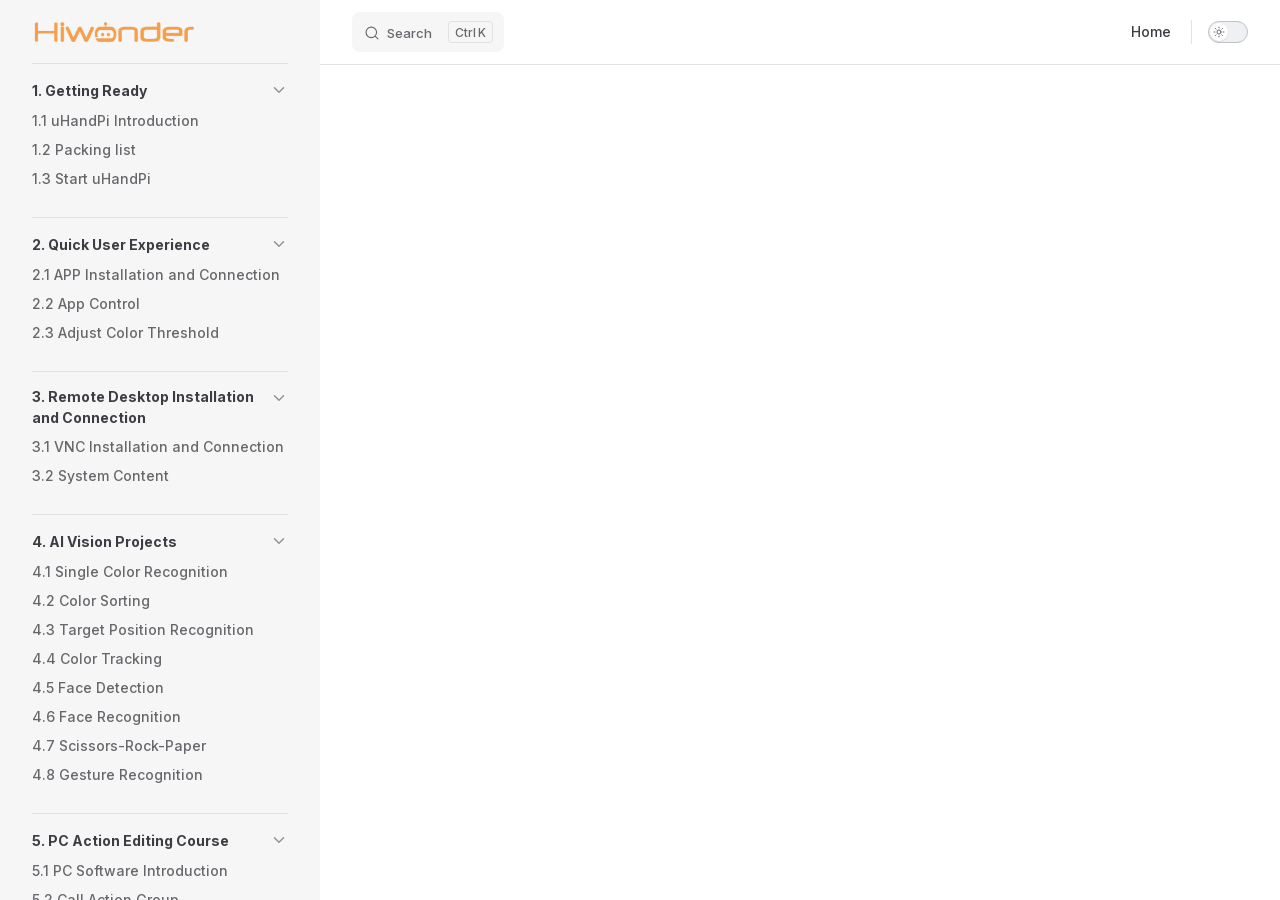
==== projects/uHandPi/en/latest/docs/index.html @ b23ca76e "内容搭建" ====
<!DOCTYPE html>
<html lang="en-US" dir="ltr">
  <head>
    <meta charset="utf-8">
    <meta name="viewport" content="width=device-width,initial-scale=1">
    <title>uHandPi Documentation</title>
    <meta name="description" content="uHandPi robot documentation">
    <meta name="generator" content="VitePress v1.6.4">
    <link rel="preload stylesheet" href="/projects/uHandPi/en/latest/assets/style.Xoawbzvs.css" as="style">
    <link rel="preload stylesheet" href="/projects/uHandPi/en/latest/vp-icons.css" as="style">
    
    <script type="module" src="/projects/uHandPi/en/latest/assets/app.Bf3KY8Q0.js"></script>
    <link rel="preload" href="/projects/uHandPi/en/latest/assets/inter-roman-latin.Di8DUHzh.woff2" as="font" type="font/woff2" crossorigin="">
    <link rel="modulepreload" href="/projects/uHandPi/en/latest/assets/chunks/theme.DNv9xz9M.js">
    <link rel="modulepreload" href="/projects/uHandPi/en/latest/assets/chunks/framework.Dpoi9ndL.js">
    <link rel="modulepreload" href="/projects/uHandPi/en/latest/assets/docs_index.md.CXLC1ih4.lean.js">
    <link rel="icon" href="/projects/uHandPi/en/latest/favicon.ico">
    <script id="check-dark-mode">(()=>{const e=localStorage.getItem("vitepress-theme-appearance")||"auto",a=window.matchMedia("(prefers-color-scheme: dark)").matches;(!e||e==="auto"?a:e==="dark")&&document.documentElement.classList.add("dark")})();</script>
    <script id="check-mac-os">document.documentElement.classList.toggle("mac",/Mac|iPhone|iPod|iPad/i.test(navigator.platform));</script>
  </head>
  <body>
    <div id="app"><!--[--><div class="Layout" data-v-5d98c3a5><!--[--><!--]--><!--[--><span tabindex="-1" data-v-0b0ada53></span><a href="#VPContent" class="VPSkipLink visually-hidden" data-v-0b0ada53>Skip to content</a><!--]--><!----><header class="VPNav" data-v-5d98c3a5 data-v-ae24b3ad><div class="VPNavBar" data-v-ae24b3ad data-v-6aa21345><div class="wrapper" data-v-6aa21345><div class="container" data-v-6aa21345><div class="title" data-v-6aa21345><div class="VPNavBarTitle has-sidebar" data-v-6aa21345 data-v-1168a8e4><a class="title" href="/projects/uHandPi/en/latest/" data-v-1168a8e4><!--[--><!--]--><!--[--><img class="VPImage logo" src="/projects/uHandPi/en/latest/e-logo.png" alt data-v-8426fc1a><!--]--><!----><!--[--><!--]--></a></div></div><div class="content" data-v-6aa21345><div class="content-body" data-v-6aa21345><!--[--><!--]--><div class="VPNavBarSearch search" data-v-6aa21345><!--[--><!----><div id="local-search"><button type="button" class="DocSearch DocSearch-Button" aria-label="Search"><span class="DocSearch-Button-Container"><span class="vp-icon DocSearch-Search-Icon"></span><span class="DocSearch-Button-Placeholder">Search</span></span><span class="DocSearch-Button-Keys"><kbd class="DocSearch-Button-Key"></kbd><kbd class="DocSearch-Button-Key">K</kbd></span></button></div><!--]--></div><nav aria-labelledby="main-nav-aria-label" class="VPNavBarMenu menu" data-v-6aa21345 data-v-dc692963><span id="main-nav-aria-label" class="visually-hidden" data-v-dc692963> Main Navigation </span><!--[--><!--[--><a class="VPLink link vp-external-link-icon VPNavBarMenuLink" href="https://www.hiwonder.net/" target="_self" rel="noreferrer" tabindex="0" data-v-dc692963 data-v-e56f3d57><!--[--><span data-v-e56f3d57>Home</span><!--]--></a><!--]--><!--]--></nav><!----><div class="VPNavBarAppearance appearance" data-v-6aa21345 data-v-6c893767><button class="VPSwitch VPSwitchAppearance" type="button" role="switch" title aria-checked="false" data-v-6c893767 data-v-5337faa4 data-v-1d5665e3><span class="check" data-v-1d5665e3><span class="icon" data-v-1d5665e3><!--[--><span class="vpi-sun sun" data-v-5337faa4></span><span class="vpi-moon moon" data-v-5337faa4></span><!--]--></span></span></button></div><!----><div class="VPFlyout VPNavBarExtra extra" data-v-6aa21345 data-v-bb2aa2f0 data-v-cf11d7a2><button type="button" class="button" aria-haspopup="true" aria-expanded="false" aria-label="extra navigation" data-v-cf11d7a2><span class="vpi-more-horizontal icon" data-v-cf11d7a2></span></button><div class="menu" data-v-cf11d7a2><div class="VPMenu" data-v-cf11d7a2 data-v-b98bc113><!----><!--[--><!--[--><!----><div class="group" data-v-bb2aa2f0><div class="item appearance" data-v-bb2aa2f0><p class="label" data-v-bb2aa2f0>Appearance</p><div class="appearance-action" data-v-bb2aa2f0><button class="VPSwitch VPSwitchAppearance" type="button" role="switch" title aria-checked="false" data-v-bb2aa2f0 data-v-5337faa4 data-v-1d5665e3><span class="check" data-v-1d5665e3><span class="icon" data-v-1d5665e3><!--[--><span class="vpi-sun sun" data-v-5337faa4></span><span class="vpi-moon moon" data-v-5337faa4></span><!--]--></span></span></button></div></div></div><!----><!--]--><!--]--></div></div></div><!--[--><!--]--><button type="button" class="VPNavBarHamburger hamburger" aria-label="mobile navigation" aria-expanded="false" aria-controls="VPNavScreen" data-v-6aa21345 data-v-e5dd9c1c><span class="container" data-v-e5dd9c1c><span class="top" data-v-e5dd9c1c></span><span class="middle" data-v-e5dd9c1c></span><span class="bottom" data-v-e5dd9c1c></span></span></button></div></div></div></div><div class="divider" data-v-6aa21345><div class="divider-line" data-v-6aa21345></div></div></div><!----></header><div class="VPLocalNav has-sidebar empty" data-v-5d98c3a5 data-v-a6f0e41e><div class="container" data-v-a6f0e41e><button class="menu" aria-expanded="false" aria-controls="VPSidebarNav" data-v-a6f0e41e><span class="vpi-align-left menu-icon" data-v-a6f0e41e></span><span class="menu-text" data-v-a6f0e41e>Menu</span></button><div class="VPLocalNavOutlineDropdown" style="--vp-vh:0px;" data-v-a6f0e41e data-v-8a42e2b4><button data-v-8a42e2b4>Return to top</button><!----></div></div></div><aside class="VPSidebar" data-v-5d98c3a5 data-v-319d5ca6><div class="curtain" data-v-319d5ca6></div><nav class="nav" id="VPSidebarNav" aria-labelledby="sidebar-aria-label" tabindex="-1" data-v-319d5ca6><span class="visually-hidden" id="sidebar-aria-label" data-v-319d5ca6> Sidebar Navigation </span><!--[--><!--]--><!--[--><div class="no-transition group" data-v-c40bc020><section class="VPSidebarItem level-0 collapsible is-link" data-v-c40bc020 data-v-b3fd67f8><div class="item" tabindex="0" data-v-b3fd67f8><div class="indicator" data-v-b3fd67f8></div><a class="VPLink link link" href="/projects/uHandPi/en/latest/docs/1.getting_ready.html" data-v-b3fd67f8><!--[--><h2 class="text" data-v-b3fd67f8>1. Getting Ready</h2><!--]--></a><div class="caret" role="button" aria-label="toggle section" tabindex="0" data-v-b3fd67f8><span class="vpi-chevron-right caret-icon" data-v-b3fd67f8></span></div></div><div class="items" data-v-b3fd67f8><!--[--><div class="VPSidebarItem level-1 is-link" data-v-b3fd67f8 data-v-b3fd67f8><div class="item" data-v-b3fd67f8><div class="indicator" data-v-b3fd67f8></div><a class="VPLink link link" href="/projects/uHandPi/en/latest/docs/1.getting_ready.html#_1-1-uhandpi-introduction" data-v-b3fd67f8><!--[--><p class="text" data-v-b3fd67f8>1.1 uHandPi Introduction</p><!--]--></a><!----></div><!----></div><div class="VPSidebarItem level-1 is-link" data-v-b3fd67f8 data-v-b3fd67f8><div class="item" data-v-b3fd67f8><div class="indicator" data-v-b3fd67f8></div><a class="VPLink link link" href="/projects/uHandPi/en/latest/docs/1.getting_ready.html#_1-2-packing-list" data-v-b3fd67f8><!--[--><p class="text" data-v-b3fd67f8>1.2 Packing list</p><!--]--></a><!----></div><!----></div><div class="VPSidebarItem level-1 is-link" data-v-b3fd67f8 data-v-b3fd67f8><div class="item" data-v-b3fd67f8><div class="indicator" data-v-b3fd67f8></div><a class="VPLink link link" href="/projects/uHandPi/en/latest/docs/1.getting_ready.html#_1-3-start-uhandpi" data-v-b3fd67f8><!--[--><p class="text" data-v-b3fd67f8>1.3 Start uHandPi</p><!--]--></a><!----></div><!----></div><!--]--></div></section></div><div class="no-transition group" data-v-c40bc020><section class="VPSidebarItem level-0 collapsible is-link" data-v-c40bc020 data-v-b3fd67f8><div class="item" tabindex="0" data-v-b3fd67f8><div class="indicator" data-v-b3fd67f8></div><a class="VPLink link link" href="/projects/uHandPi/en/latest/docs/2.quick_user_experience.html" data-v-b3fd67f8><!--[--><h2 class="text" data-v-b3fd67f8>2. Quick User Experience</h2><!--]--></a><div class="caret" role="button" aria-label="toggle section" tabindex="0" data-v-b3fd67f8><span class="vpi-chevron-right caret-icon" data-v-b3fd67f8></span></div></div><div class="items" data-v-b3fd67f8><!--[--><div class="VPSidebarItem level-1 is-link" data-v-b3fd67f8 data-v-b3fd67f8><div class="item" data-v-b3fd67f8><div class="indicator" data-v-b3fd67f8></div><a class="VPLink link link" href="/projects/uHandPi/en/latest/docs/2.quick_user_experience.html#_2-1-app-installation-and-connection" data-v-b3fd67f8><!--[--><p class="text" data-v-b3fd67f8>2.1 APP Installation and Connection</p><!--]--></a><!----></div><!----></div><div class="VPSidebarItem level-1 is-link" data-v-b3fd67f8 data-v-b3fd67f8><div class="item" data-v-b3fd67f8><div class="indicator" data-v-b3fd67f8></div><a class="VPLink link link" href="/projects/uHandPi/en/latest/docs/2.quick_user_experience.html#_2-2-app-control" data-v-b3fd67f8><!--[--><p class="text" data-v-b3fd67f8>2.2 App Control</p><!--]--></a><!----></div><!----></div><div class="VPSidebarItem level-1 is-link" data-v-b3fd67f8 data-v-b3fd67f8><div class="item" data-v-b3fd67f8><div class="indicator" data-v-b3fd67f8></div><a class="VPLink link link" href="/projects/uHandPi/en/latest/docs/2.quick_user_experience.html#_2-3-adjust-color-threshold" data-v-b3fd67f8><!--[--><p class="text" data-v-b3fd67f8>2.3 Adjust Color Threshold</p><!--]--></a><!----></div><!----></div><!--]--></div></section></div><div class="no-transition group" data-v-c40bc020><section class="VPSidebarItem level-0 collapsible is-link" data-v-c40bc020 data-v-b3fd67f8><div class="item" tabindex="0" data-v-b3fd67f8><div class="indicator" data-v-b3fd67f8></div><a class="VPLink link link" href="/projects/uHandPi/en/latest/docs/6.remote_tool_installation_and_connection.html" data-v-b3fd67f8><!--[--><h2 class="text" data-v-b3fd67f8>3. Remote Desktop Installation and Connection</h2><!--]--></a><div class="caret" role="button" aria-label="toggle section" tabindex="0" data-v-b3fd67f8><span class="vpi-chevron-right caret-icon" data-v-b3fd67f8></span></div></div><div class="items" data-v-b3fd67f8><!--[--><div class="VPSidebarItem level-1 is-link" data-v-b3fd67f8 data-v-b3fd67f8><div class="item" data-v-b3fd67f8><div class="indicator" data-v-b3fd67f8></div><a class="VPLink link link" href="/projects/uHandPi/en/latest/docs/6.remote_tool_installation_and_connection.html#_3-1-vnc-installation-and-connection" data-v-b3fd67f8><!--[--><p class="text" data-v-b3fd67f8>3.1 VNC Installation and Connection</p><!--]--></a><!----></div><!----></div><div class="VPSidebarItem level-1 is-link" data-v-b3fd67f8 data-v-b3fd67f8><div class="item" data-v-b3fd67f8><div class="indicator" data-v-b3fd67f8></div><a class="VPLink link link" href="/projects/uHandPi/en/latest/docs/6.remote_tool_installation_and_connection.html#_3-2-system-content" data-v-b3fd67f8><!--[--><p class="text" data-v-b3fd67f8>3.2 System Content</p><!--]--></a><!----></div><!----></div><!--]--></div></section></div><div class="no-transition group" data-v-c40bc020><section class="VPSidebarItem level-0 collapsible is-link" data-v-c40bc020 data-v-b3fd67f8><div class="item" tabindex="0" data-v-b3fd67f8><div class="indicator" data-v-b3fd67f8></div><a class="VPLink link link" href="/projects/uHandPi/en/latest/docs/8.ai_visual_gameplay_course.html" data-v-b3fd67f8><!--[--><h2 class="text" data-v-b3fd67f8>4. AI Vision Projects</h2><!--]--></a><div class="caret" role="button" aria-label="toggle section" tabindex="0" data-v-b3fd67f8><span class="vpi-chevron-right caret-icon" data-v-b3fd67f8></span></div></div><div class="items" data-v-b3fd67f8><!--[--><div class="VPSidebarItem level-1 is-link" data-v-b3fd67f8 data-v-b3fd67f8><div class="item" data-v-b3fd67f8><div class="indicator" data-v-b3fd67f8></div><a class="VPLink link link" href="/projects/uHandPi/en/latest/docs/8.ai_visual_gameplay_course.html#_4-1-single-color-recognition" data-v-b3fd67f8><!--[--><p class="text" data-v-b3fd67f8>4.1 Single Color Recognition</p><!--]--></a><!----></div><!----></div><div class="VPSidebarItem level-1 is-link" data-v-b3fd67f8 data-v-b3fd67f8><div class="item" data-v-b3fd67f8><div class="indicator" data-v-b3fd67f8></div><a class="VPLink link link" href="/projects/uHandPi/en/latest/docs/8.ai_visual_gameplay_course.html#_4-2-color-sorting" data-v-b3fd67f8><!--[--><p class="text" data-v-b3fd67f8>4.2 Color Sorting</p><!--]--></a><!----></div><!----></div><div class="VPSidebarItem level-1 is-link" data-v-b3fd67f8 data-v-b3fd67f8><div class="item" data-v-b3fd67f8><div class="indicator" data-v-b3fd67f8></div><a class="VPLink link link" href="/projects/uHandPi/en/latest/docs/8.ai_visual_gameplay_course.html#_4-3-target-position-recognition" data-v-b3fd67f8><!--[--><p class="text" data-v-b3fd67f8>4.3 Target Position Recognition</p><!--]--></a><!----></div><!----></div><div class="VPSidebarItem level-1 is-link" data-v-b3fd67f8 data-v-b3fd67f8><div class="item" data-v-b3fd67f8><div class="indicator" data-v-b3fd67f8></div><a class="VPLink link link" href="/projects/uHandPi/en/latest/docs/8.ai_visual_gameplay_course.html#_4-4-color-tracking" data-v-b3fd67f8><!--[--><p class="text" data-v-b3fd67f8>4.4 Color Tracking</p><!--]--></a><!----></div><!----></div><div class="VPSidebarItem level-1 is-link" data-v-b3fd67f8 data-v-b3fd67f8><div class="item" data-v-b3fd67f8><div class="indicator" data-v-b3fd67f8></div><a class="VPLink link link" href="/projects/uHandPi/en/latest/docs/8.ai_visual_gameplay_course.html#_4-5-face-detection" data-v-b3fd67f8><!--[--><p class="text" data-v-b3fd67f8>4.5 Face Detection</p><!--]--></a><!----></div><!----></div><div class="VPSidebarItem level-1 is-link" data-v-b3fd67f8 data-v-b3fd67f8><div class="item" data-v-b3fd67f8><div class="indicator" data-v-b3fd67f8></div><a class="VPLink link link" href="/projects/uHandPi/en/latest/docs/8.ai_visual_gameplay_course.html#_4-6-face-recognition" data-v-b3fd67f8><!--[--><p class="text" data-v-b3fd67f8>4.6 Face Recognition</p><!--]--></a><!----></div><!----></div><div class="VPSidebarItem level-1 is-link" data-v-b3fd67f8 data-v-b3fd67f8><div class="item" data-v-b3fd67f8><div class="indicator" data-v-b3fd67f8></div><a class="VPLink link link" href="/projects/uHandPi/en/latest/docs/8.ai_visual_gameplay_course.html#_4-7-scissors-rock-paper" data-v-b3fd67f8><!--[--><p class="text" data-v-b3fd67f8>4.7 Scissors-Rock-Paper</p><!--]--></a><!----></div><!----></div><div class="VPSidebarItem level-1 is-link" data-v-b3fd67f8 data-v-b3fd67f8><div class="item" data-v-b3fd67f8><div class="indicator" data-v-b3fd67f8></div><a class="VPLink link link" href="/projects/uHandPi/en/latest/docs/8.ai_visual_gameplay_course.html#_4-8-gesture-recognition" data-v-b3fd67f8><!--[--><p class="text" data-v-b3fd67f8>4.8 Gesture Recognition</p><!--]--></a><!----></div><!----></div><!--]--></div></section></div><div class="no-transition group" data-v-c40bc020><section class="VPSidebarItem level-0 collapsible is-link" data-v-c40bc020 data-v-b3fd67f8><div class="item" tabindex="0" data-v-b3fd67f8><div class="indicator" data-v-b3fd67f8></div><a class="VPLink link link" href="/projects/uHandPi/en/latest/docs/9.upper_computer_action_editing_course.html" data-v-b3fd67f8><!--[--><h2 class="text" data-v-b3fd67f8>5. PC Action Editing Course</h2><!--]--></a><div class="caret" role="button" aria-label="toggle section" tabindex="0" data-v-b3fd67f8><span class="vpi-chevron-right caret-icon" data-v-b3fd67f8></span></div></div><div class="items" data-v-b3fd67f8><!--[--><div class="VPSidebarItem level-1 is-link" data-v-b3fd67f8 data-v-b3fd67f8><div class="item" data-v-b3fd67f8><div class="indicator" data-v-b3fd67f8></div><a class="VPLink link link" href="/projects/uHandPi/en/latest/docs/9.upper_computer_action_editing_course.html#_5-1-pc-software-introduction" data-v-b3fd67f8><!--[--><p class="text" data-v-b3fd67f8>5.1 PC Software Introduction</p><!--]--></a><!----></div><!----></div><div class="VPSidebarItem level-1 is-link" data-v-b3fd67f8 data-v-b3fd67f8><div class="item" data-v-b3fd67f8><div class="indicator" data-v-b3fd67f8></div><a class="VPLink link link" href="/projects/uHandPi/en/latest/docs/9.upper_computer_action_editing_course.html#_5-2-call-action-group" data-v-b3fd67f8><!--[--><p class="text" data-v-b3fd67f8>5.2 Call Action Group</p><!--]--></a><!----></div><!----></div><div class="VPSidebarItem level-1 is-link" data-v-b3fd67f8 data-v-b3fd67f8><div class="item" data-v-b3fd67f8><div class="indicator" data-v-b3fd67f8></div><a class="VPLink link link" href="/projects/uHandPi/en/latest/docs/9.upper_computer_action_editing_course.html#_5-3-action-group-editing-learning" data-v-b3fd67f8><!--[--><p class="text" data-v-b3fd67f8>5.3 Action Group Editing Learning</p><!--]--></a><!----></div><!----></div><div class="VPSidebarItem level-1 is-link" data-v-b3fd67f8 data-v-b3fd67f8><div class="item" data-v-b3fd67f8><div class="indicator" data-v-b3fd67f8></div><a class="VPLink link link" href="/projects/uHandPi/en/latest/docs/9.upper_computer_action_editing_course.html#_5-4-integrate-action-group-file" data-v-b3fd67f8><!--[--><p class="text" data-v-b3fd67f8>5.4 Integrate Action Group File</p><!--]--></a><!----></div><!----></div><!--]--></div></section></div><div class="no-transition group" data-v-c40bc020><div class="VPSidebarItem level-0 collapsible is-link" data-v-c40bc020 data-v-b3fd67f8><div class="item" tabindex="0" data-v-b3fd67f8><div class="indicator" data-v-b3fd67f8></div><a class="VPLink link link" href="/projects/uHandPi/en/latest/docs/general_basic_courses.html" data-v-b3fd67f8><!--[--><p class="text" data-v-b3fd67f8>3. Basic Development Course</p><!--]--></a><!----></div><!----></div></div><div class="no-transition group" data-v-c40bc020><div class="VPSidebarItem level-0 collapsible is-link" data-v-c40bc020 data-v-b3fd67f8><div class="item" tabindex="0" data-v-b3fd67f8><div class="indicator" data-v-b3fd67f8></div><a class="VPLink link link" href="/projects/uHandPi/en/latest/docs/resources_download.html" data-v-b3fd67f8><!--[--><p class="text" data-v-b3fd67f8>Appendix</p><!--]--></a><!----></div><!----></div></div><!--]--><!--[--><!--]--></nav></aside><div class="VPContent has-sidebar" id="VPContent" data-v-5d98c3a5 data-v-1428d186><page-redirect data-v-1428d186></page-redirect></div><!----><!--[--><!--]--></div><!--[--><!----><!--]--><!----><!--]--></div>
    <script>window.__VP_HASH_MAP__=JSON.parse("{\"docs_1.getting_ready.md\":\"B4YfCEGV\",\"docs_2.quick_user_experience.md\":\"BaOYSIq9\",\"docs_6.remote_tool_installation_and_connection.md\":\"B9-vA4ed\",\"docs_8.ai_visual_gameplay_course.md\":\"iEBLXVah\",\"docs_9.upper_computer_action_editing_course.md\":\"CaIUMAoM\",\"docs_general_basic_courses.md\":\"saiK16eT\",\"docs_index.md\":\"CXLC1ih4\",\"docs_resources_download.md\":\"CT6VV-Uz\",\"index.md\":\"D2u7-b-j\"}");window.__VP_SITE_DATA__=JSON.parse("{\"lang\":\"en-US\",\"dir\":\"ltr\",\"title\":\"uHandPi Documentation\",\"description\":\"uHandPi robot documentation\",\"base\":\"/projects/uHandPi/en/latest/\",\"head\":[],\"router\":{\"prefetchLinks\":true},\"appearance\":true,\"themeConfig\":{\"siteTitle\":false,\"logo\":\"/e-logo.png\",\"outline\":[2,3],\"search\":{\"provider\":\"local\",\"options\":{\"translations\":{\"button\":{\"buttonText\":\"Search\",\"buttonAriaLabel\":\"Search\"},\"modal\":{\"searchBox\":{\"resetButtonTitle\":\"Clear search query\",\"resetButtonAriaLabel\":\"Clear search query\",\"cancelButtonText\":\"Cancel\",\"cancelButtonAriaLabel\":\"Cancel\"},\"startScreen\":{\"recentSearchTitle\":\"Recent Searches\",\"noRecentSearchText\":\"No recent searches\",\"suggestedQueryTitle\":\"Suggested Queries\"},\"noResultsScreen\":{\"noResultsText\":\"No results found for\",\"suggestedQueryText\":\"You can try searching for\",\"reportMissingResultsText\":\"Have any queries?\",\"reportMissingResultsLinkText\":\"Report here\"},\"footer\":{\"selectText\":\"to select\",\"navigateText\":\"to navigate\",\"closeText\":\"to close\"}}}}},\"nav\":[{\"text\":\"Home\",\"link\":\"https://www.hiwonder.net/\",\"target\":\"_self\"}],\"sidebar\":[{\"text\":\"1. Getting Ready\",\"link\":\"/docs/1.getting_ready.html\",\"collapsed\":false,\"items\":[{\"text\":\"1.1 uHandPi Introduction\",\"link\":\"/docs/1.getting_ready.html#_1-1-uhandpi-introduction\"},{\"text\":\"1.2 Packing list\",\"link\":\"/docs/1.getting_ready.html#_1-2-packing-list\"},{\"text\":\"1.3 Start uHandPi\",\"link\":\"/docs/1.getting_ready.html#_1-3-start-uhandpi\"}]},{\"text\":\"2. Quick User Experience\",\"link\":\"/docs/2.quick_user_experience.html\",\"collapsed\":false,\"items\":[{\"text\":\"2.1 APP Installation and Connection\",\"link\":\"/docs/2.quick_user_experience.html#_2-1-app-installation-and-connection\"},{\"text\":\"2.2 App Control\",\"link\":\"/docs/2.quick_user_experience.html#_2-2-app-control\"},{\"text\":\"2.3 Adjust Color Threshold\",\"link\":\"/docs/2.quick_user_experience.html#_2-3-adjust-color-threshold\"}]},{\"text\":\"3. Remote Desktop Installation and Connection\",\"link\":\"/docs/6.remote_tool_installation_and_connection.html\",\"collapsed\":false,\"items\":[{\"text\":\"3.1 VNC Installation and Connection\",\"link\":\"/docs/6.remote_tool_installation_and_connection.html#_3-1-vnc-installation-and-connection\"},{\"text\":\"3.2 System Content\",\"link\":\"/docs/6.remote_tool_installation_and_connection.html#_3-2-system-content\"}]},{\"text\":\"4. AI Vision Projects\",\"link\":\"/docs/8.ai_visual_gameplay_course.html\",\"collapsed\":false,\"items\":[{\"text\":\"4.1 Single Color Recognition\",\"link\":\"/docs/8.ai_visual_gameplay_course.html#_4-1-single-color-recognition\"},{\"text\":\"4.2 Color Sorting\",\"link\":\"/docs/8.ai_visual_gameplay_course.html#_4-2-color-sorting\"},{\"text\":\"4.3 Target Position Recognition\",\"link\":\"/docs/8.ai_visual_gameplay_course.html#_4-3-target-position-recognition\"},{\"text\":\"4.4 Color Tracking\",\"link\":\"/docs/8.ai_visual_gameplay_course.html#_4-4-color-tracking\"},{\"text\":\"4.5 Face Detection\",\"link\":\"/docs/8.ai_visual_gameplay_course.html#_4-5-face-detection\"},{\"text\":\"4.6 Face Recognition\",\"link\":\"/docs/8.ai_visual_gameplay_course.html#_4-6-face-recognition\"},{\"text\":\"4.7 Scissors-Rock-Paper\",\"link\":\"/docs/8.ai_visual_gameplay_course.html#_4-7-scissors-rock-paper\"},{\"text\":\"4.8 Gesture Recognition\",\"link\":\"/docs/8.ai_visual_gameplay_course.html#_4-8-gesture-recognition\"}]},{\"text\":\"5. PC Action Editing Course\",\"link\":\"/docs/9.upper_computer_action_editing_course.html\",\"collapsed\":false,\"items\":[{\"text\":\"5.1 PC Software Introduction\",\"link\":\"/docs/9.upper_computer_action_editing_course.html#_5-1-pc-software-introduction\"},{\"text\":\"5.2 Call Action Group\",\"link\":\"/docs/9.upper_computer_action_editing_course.html#_5-2-call-action-group\"},{\"text\":\"5.3 Action Group Editing Learning\",\"link\":\"/docs/9.upper_computer_action_editing_course.html#_5-3-action-group-editing-learning\"},{\"text\":\"5.4 Integrate Action Group File\",\"link\":\"/docs/9.upper_computer_action_editing_course.html#_5-4-integrate-action-group-file\"}]},{\"text\":\"3. Basic Development Course\",\"link\":\"/docs/general_basic_courses.html\",\"collapsed\":false,\"items\":[]},{\"text\":\"Appendix\",\"link\":\"/docs/resources_download.html\",\"collapsed\":false,\"items\":[]}]},\"locales\":{},\"scrollOffset\":134,\"cleanUrls\":false}");</script>
    
  </body>
</html>
---- projects/uHandPi/en/latest/assets/style.Xoawbzvs.css ----
@font-face{font-family:Inter;font-style:normal;font-weight:100 900;font-display:swap;src:url(/projects/uHandPi/en/latest/assets/inter-roman-cyrillic-ext.BBPuwvHQ.woff2) format("woff2");unicode-range:U+0460-052F,U+1C80-1C88,U+20B4,U+2DE0-2DFF,U+A640-A69F,U+FE2E-FE2F}@font-face{font-family:Inter;font-style:normal;font-weight:100 900;font-display:swap;src:url(/projects/uHandPi/en/latest/assets/inter-roman-cyrillic.C5lxZ8CY.woff2) format("woff2");unicode-range:U+0301,U+0400-045F,U+0490-0491,U+04B0-04B1,U+2116}@font-face{font-family:Inter;font-style:normal;font-weight:100 900;font-display:swap;src:url(/projects/uHandPi/en/latest/assets/inter-roman-greek-ext.CqjqNYQ-.woff2) format("woff2");unicode-range:U+1F00-1FFF}@font-face{font-family:Inter;font-style:normal;font-weight:100 900;font-display:swap;src:url(/projects/uHandPi/en/latest/assets/inter-roman-greek.BBVDIX6e.woff2) format("woff2");unicode-range:U+0370-0377,U+037A-037F,U+0384-038A,U+038C,U+038E-03A1,U+03A3-03FF}@font-face{font-family:Inter;font-style:normal;font-weight:100 900;font-display:swap;src:url(/projects/uHandPi/en/latest/assets/inter-roman-vietnamese.BjW4sHH5.woff2) format("woff2");unicode-range:U+0102-0103,U+0110-0111,U+0128-0129,U+0168-0169,U+01A0-01A1,U+01AF-01B0,U+0300-0301,U+0303-0304,U+0308-0309,U+0323,U+0329,U+1EA0-1EF9,U+20AB}@font-face{font-family:Inter;font-style:normal;font-weight:100 900;font-display:swap;src:url(/projects/uHandPi/en/latest/assets/inter-roman-latin-ext.4ZJIpNVo.woff2) format("woff2");unicode-range:U+0100-02AF,U+0304,U+0308,U+0329,U+1E00-1E9F,U+1EF2-1EFF,U+2020,U+20A0-20AB,U+20AD-20C0,U+2113,U+2C60-2C7F,U+A720-A7FF}@font-face{font-family:Inter;font-style:normal;font-weight:100 900;font-display:swap;src:url(/projects/uHandPi/en/latest/assets/inter-roman-latin.Di8DUHzh.woff2) format("woff2");unicode-range:U+0000-00FF,U+0131,U+0152-0153,U+02BB-02BC,U+02C6,U+02DA,U+02DC,U+0304,U+0308,U+0329,U+2000-206F,U+2074,U+20AC,U+2122,U+2191,U+2193,U+2212,U+2215,U+FEFF,U+FFFD}@font-face{font-family:Inter;font-style:italic;font-weight:100 900;font-display:swap;src:url(/projects/uHandPi/en/latest/assets/inter-italic-cyrillic-ext.r48I6akx.woff2) format("woff2");unicode-range:U+0460-052F,U+1C80-1C88,U+20B4,U+2DE0-2DFF,U+A640-A69F,U+FE2E-FE2F}@font-face{font-family:Inter;font-style:italic;font-weight:100 900;font-display:swap;src:url(/projects/uHandPi/en/latest/assets/inter-italic-cyrillic.By2_1cv3.woff2) format("woff2");unicode-range:U+0301,U+0400-045F,U+0490-0491,U+04B0-04B1,U+2116}@font-face{font-family:Inter;font-style:italic;font-weight:100 900;font-display:swap;src:url(/projects/uHandPi/en/latest/assets/inter-italic-greek-ext.1u6EdAuj.woff2) format("woff2");unicode-range:U+1F00-1FFF}@font-face{font-family:Inter;font-style:italic;font-weight:100 900;font-display:swap;src:url(/projects/uHandPi/en/latest/assets/inter-italic-greek.DJ8dCoTZ.woff2) format("woff2");unicode-range:U+0370-0377,U+037A-037F,U+0384-038A,U+038C,U+038E-03A1,U+03A3-03FF}@font-face{font-family:Inter;font-style:italic;font-weight:100 900;font-display:swap;src:url(/projects/uHandPi/en/latest/assets/inter-italic-vietnamese.BSbpV94h.woff2) format("woff2");unicode-range:U+0102-0103,U+0110-0111,U+0128-0129,U+0168-0169,U+01A0-01A1,U+01AF-01B0,U+0300-0301,U+0303-0304,U+0308-0309,U+0323,U+0329,U+1EA0-1EF9,U+20AB}@font-face{font-family:Inter;font-style:italic;font-weight:100 900;font-display:swap;src:url(/projects/uHandPi/en/latest/assets/inter-italic-latin-ext.CN1xVJS-.woff2) format("woff2");unicode-range:U+0100-02AF,U+0304,U+0308,U+0329,U+1E00-1E9F,U+1EF2-1EFF,U+2020,U+20A0-20AB,U+20AD-20C0,U+2113,U+2C60-2C7F,U+A720-A7FF}@font-face{font-family:Inter;font-style:italic;font-weight:100 900;font-display:swap;src:url(/projects/uHandPi/en/latest/assets/inter-italic-latin.C2AdPX0b.woff2) format("woff2");unicode-range:U+0000-00FF,U+0131,U+0152-0153,U+02BB-02BC,U+02C6,U+02DA,U+02DC,U+0304,U+0308,U+0329,U+2000-206F,U+2074,U+20AC,U+2122,U+2191,U+2193,U+2212,U+2215,U+FEFF,U+FFFD}@font-face{font-family:Punctuation SC;font-weight:400;src:local("PingFang SC Regular"),local("Noto Sans CJK SC"),local("Microsoft YaHei");unicode-range:U+201C,U+201D,U+2018,U+2019,U+2E3A,U+2014,U+2013,U+2026,U+00B7,U+007E,U+002F}@font-face{font-family:Punctuation SC;font-weight:500;src:local("PingFang SC Medium"),local("Noto Sans CJK SC"),local("Microsoft YaHei");unicode-range:U+201C,U+201D,U+2018,U+2019,U+2E3A,U+2014,U+2013,U+2026,U+00B7,U+007E,U+002F}@font-face{font-family:Punctuation SC;font-weight:600;src:local("PingFang SC Semibold"),local("Noto Sans CJK SC Bold"),local("Microsoft YaHei Bold");unicode-range:U+201C,U+201D,U+2018,U+2019,U+2E3A,U+2014,U+2013,U+2026,U+00B7,U+007E,U+002F}@font-face{font-family:Punctuation SC;font-weight:700;src:local("PingFang SC Semibold"),local("Noto Sans CJK SC Bold"),local("Microsoft YaHei Bold");unicode-range:U+201C,U+201D,U+2018,U+2019,U+2E3A,U+2014,U+2013,U+2026,U+00B7,U+007E,U+002F}:root{--vp-c-white: #ffffff;--vp-c-black: #000000;--vp-c-neutral: var(--vp-c-black);--vp-c-neutral-inverse: var(--vp-c-white)}.dark{--vp-c-neutral: var(--vp-c-white);--vp-c-neutral-inverse: var(--vp-c-black)}:root{--vp-c-gray-1: #dddde3;--vp-c-gray-2: #e4e4e9;--vp-c-gray-3: #ebebef;--vp-c-gray-soft: rgba(142, 150, 170, .14);--vp-c-indigo-1: #3451b2;--vp-c-indigo-2: #3a5ccc;--vp-c-indigo-3: #5672cd;--vp-c-indigo-soft: rgba(100, 108, 255, .14);--vp-c-purple-1: #6f42c1;--vp-c-purple-2: #7e4cc9;--vp-c-purple-3: #8e5cd9;--vp-c-purple-soft: rgba(159, 122, 234, .14);--vp-c-green-1: #18794e;--vp-c-green-2: #299764;--vp-c-green-3: #30a46c;--vp-c-green-soft: rgba(16, 185, 129, .14);--vp-c-yellow-1: #915930;--vp-c-yellow-2: #946300;--vp-c-yellow-3: #9f6a00;--vp-c-yellow-soft: rgba(234, 179, 8, .14);--vp-c-red-1: #b8272c;--vp-c-red-2: #d5393e;--vp-c-red-3: #e0575b;--vp-c-red-soft: rgba(244, 63, 94, .14);--vp-c-sponsor: #db2777}.dark{--vp-c-gray-1: #515c67;--vp-c-gray-2: #414853;--vp-c-gray-3: #32363f;--vp-c-gray-soft: rgba(101, 117, 133, .16);--vp-c-indigo-1: #a8b1ff;--vp-c-indigo-2: #5c73e7;--vp-c-indigo-3: #3e63dd;--vp-c-indigo-soft: rgba(100, 108, 255, .16);--vp-c-purple-1: #c8abfa;--vp-c-purple-2: #a879e6;--vp-c-purple-3: #8e5cd9;--vp-c-purple-soft: rgba(159, 122, 234, .16);--vp-c-green-1: #3dd68c;--vp-c-green-2: #30a46c;--vp-c-green-3: #298459;--vp-c-green-soft: rgba(16, 185, 129, .16);--vp-c-yellow-1: #f9b44e;--vp-c-yellow-2: #da8b17;--vp-c-yellow-3: #a46a0a;--vp-c-yellow-soft: rgba(234, 179, 8, .16);--vp-c-red-1: #f66f81;--vp-c-red-2: #f14158;--vp-c-red-3: #b62a3c;--vp-c-red-soft: rgba(244, 63, 94, .16)}:root{--vp-c-bg: #ffffff;--vp-c-bg-alt: #f6f6f7;--vp-c-bg-elv: #ffffff;--vp-c-bg-soft: #f6f6f7}.dark{--vp-c-bg: #1b1b1f;--vp-c-bg-alt: #161618;--vp-c-bg-elv: #202127;--vp-c-bg-soft: #202127}:root{--vp-c-border: #c2c2c4;--vp-c-divider: #e2e2e3;--vp-c-gutter: #e2e2e3}.dark{--vp-c-border: #3c3f44;--vp-c-divider: #2e2e32;--vp-c-gutter: #000000}:root{--vp-c-text-1: #3c3c43;--vp-c-text-2: #67676c;--vp-c-text-3: #929295}.dark{--vp-c-text-1: #dfdfd6;--vp-c-text-2: #98989f;--vp-c-text-3: #6a6a71}:root{--vp-c-default-1: var(--vp-c-gray-1);--vp-c-default-2: var(--vp-c-gray-2);--vp-c-default-3: var(--vp-c-gray-3);--vp-c-default-soft: var(--vp-c-gray-soft);--vp-c-brand-1: var(--vp-c-indigo-1);--vp-c-brand-2: var(--vp-c-indigo-2);--vp-c-brand-3: var(--vp-c-indigo-3);--vp-c-brand-soft: var(--vp-c-indigo-soft);--vp-c-brand: var(--vp-c-brand-1);--vp-c-tip-1: var(--vp-c-brand-1);--vp-c-tip-2: var(--vp-c-brand-2);--vp-c-tip-3: var(--vp-c-brand-3);--vp-c-tip-soft: var(--vp-c-brand-soft);--vp-c-note-1: var(--vp-c-brand-1);--vp-c-note-2: var(--vp-c-brand-2);--vp-c-note-3: var(--vp-c-brand-3);--vp-c-note-soft: var(--vp-c-brand-soft);--vp-c-success-1: var(--vp-c-green-1);--vp-c-success-2: var(--vp-c-green-2);--vp-c-success-3: var(--vp-c-green-3);--vp-c-success-soft: var(--vp-c-green-soft);--vp-c-important-1: var(--vp-c-purple-1);--vp-c-important-2: var(--vp-c-purple-2);--vp-c-important-3: var(--vp-c-purple-3);--vp-c-important-soft: var(--vp-c-purple-soft);--vp-c-warning-1: var(--vp-c-yellow-1);--vp-c-warning-2: var(--vp-c-yellow-2);--vp-c-warning-3: var(--vp-c-yellow-3);--vp-c-warning-soft: var(--vp-c-yellow-soft);--vp-c-danger-1: var(--vp-c-red-1);--vp-c-danger-2: var(--vp-c-red-2);--vp-c-danger-3: var(--vp-c-red-3);--vp-c-danger-soft: var(--vp-c-red-soft);--vp-c-caution-1: var(--vp-c-red-1);--vp-c-caution-2: var(--vp-c-red-2);--vp-c-caution-3: var(--vp-c-red-3);--vp-c-caution-soft: var(--vp-c-red-soft)}:root{--vp-font-family-base: "Inter", ui-sans-serif, system-ui, sans-serif, "Apple Color Emoji", "Segoe UI Emoji", "Segoe UI Symbol", "Noto Color Emoji";--vp-font-family-mono: ui-monospace, "Menlo", "Monaco", "Consolas", "Liberation Mono", "Courier New", monospace;font-optical-sizing:auto}:root:where(:lang(zh)){--vp-font-family-base: "Punctuation SC", "Inter", ui-sans-serif, system-ui, sans-serif, "Apple Color Emoji", "Segoe UI Emoji", "Segoe UI Symbol", "Noto Color Emoji"}:root{--vp-shadow-1: 0 1px 2px rgba(0, 0, 0, .04), 0 1px 2px rgba(0, 0, 0, .06);--vp-shadow-2: 0 3px 12px rgba(0, 0, 0, .07), 0 1px 4px rgba(0, 0, 0, .07);--vp-shadow-3: 0 12px 32px rgba(0, 0, 0, .1), 0 2px 6px rgba(0, 0, 0, .08);--vp-shadow-4: 0 14px 44px rgba(0, 0, 0, .12), 0 3px 9px rgba(0, 0, 0, .12);--vp-shadow-5: 0 18px 56px rgba(0, 0, 0, .16), 0 4px 12px rgba(0, 0, 0, .16)}:root{--vp-z-index-footer: 10;--vp-z-index-local-nav: 20;--vp-z-index-nav: 30;--vp-z-index-layout-top: 40;--vp-z-index-backdrop: 50;--vp-z-index-sidebar: 60}@media (min-width: 960px){:root{--vp-z-index-sidebar: 25}}:root{--vp-layout-max-width: 1440px}:root{--vp-header-anchor-symbol: "#"}:root{--vp-code-line-height: 1.7;--vp-code-font-size: .875em;--vp-code-color: var(--vp-c-brand-1);--vp-code-link-color: var(--vp-c-brand-1);--vp-code-link-hover-color: var(--vp-c-brand-2);--vp-code-bg: var(--vp-c-default-soft);--vp-code-block-color: var(--vp-c-text-2);--vp-code-block-bg: var(--vp-c-bg-alt);--vp-code-block-divider-color: var(--vp-c-gutter);--vp-code-lang-color: var(--vp-c-text-3);--vp-code-line-highlight-color: var(--vp-c-default-soft);--vp-code-line-number-color: var(--vp-c-text-3);--vp-code-line-diff-add-color: var(--vp-c-success-soft);--vp-code-line-diff-add-symbol-color: var(--vp-c-success-1);--vp-code-line-diff-remove-color: var(--vp-c-danger-soft);--vp-code-line-diff-remove-symbol-color: var(--vp-c-danger-1);--vp-code-line-warning-color: var(--vp-c-warning-soft);--vp-code-line-error-color: var(--vp-c-danger-soft);--vp-code-copy-code-border-color: var(--vp-c-divider);--vp-code-copy-code-bg: var(--vp-c-bg-soft);--vp-code-copy-code-hover-border-color: var(--vp-c-divider);--vp-code-copy-code-hover-bg: var(--vp-c-bg);--vp-code-copy-code-active-text: var(--vp-c-text-2);--vp-code-copy-copied-text-content: "Copied";--vp-code-tab-divider: var(--vp-code-block-divider-color);--vp-code-tab-text-color: var(--vp-c-text-2);--vp-code-tab-bg: var(--vp-code-block-bg);--vp-code-tab-hover-text-color: var(--vp-c-text-1);--vp-code-tab-active-text-color: var(--vp-c-text-1);--vp-code-tab-active-bar-color: var(--vp-c-brand-1)}:lang(es),:lang(pt){--vp-code-copy-copied-text-content: "Copiado"}:lang(fa){--vp-code-copy-copied-text-content: "کپی شد"}:lang(ko){--vp-code-copy-copied-text-content: "복사됨"}:lang(ru){--vp-code-copy-copied-text-content: "Скопировано"}:lang(zh){--vp-code-copy-copied-text-content: "已复制"}:root{--vp-button-brand-border: transparent;--vp-button-brand-text: var(--vp-c-white);--vp-button-brand-bg: var(--vp-c-brand-3);--vp-button-brand-hover-border: transparent;--vp-button-brand-hover-text: var(--vp-c-white);--vp-button-brand-hover-bg: var(--vp-c-brand-2);--vp-button-brand-active-border: transparent;--vp-button-brand-active-text: var(--vp-c-white);--vp-button-brand-active-bg: var(--vp-c-brand-1);--vp-button-alt-border: transparent;--vp-button-alt-text: var(--vp-c-text-1);--vp-button-alt-bg: var(--vp-c-default-3);--vp-button-alt-hover-border: transparent;--vp-button-alt-hover-text: var(--vp-c-text-1);--vp-button-alt-hover-bg: var(--vp-c-default-2);--vp-button-alt-active-border: transparent;--vp-button-alt-active-text: var(--vp-c-text-1);--vp-button-alt-active-bg: var(--vp-c-default-1);--vp-button-sponsor-border: var(--vp-c-text-2);--vp-button-sponsor-text: var(--vp-c-text-2);--vp-button-sponsor-bg: transparent;--vp-button-sponsor-hover-border: var(--vp-c-sponsor);--vp-button-sponsor-hover-text: var(--vp-c-sponsor);--vp-button-sponsor-hover-bg: transparent;--vp-button-sponsor-active-border: var(--vp-c-sponsor);--vp-button-sponsor-active-text: var(--vp-c-sponsor);--vp-button-sponsor-active-bg: transparent}:root{--vp-custom-block-font-size: 14px;--vp-custom-block-code-font-size: 13px;--vp-custom-block-info-border: transparent;--vp-custom-block-info-text: var(--vp-c-text-1);--vp-custom-block-info-bg: var(--vp-c-default-soft);--vp-custom-block-info-code-bg: var(--vp-c-default-soft);--vp-custom-block-note-border: transparent;--vp-custom-block-note-text: var(--vp-c-text-1);--vp-custom-block-note-bg: var(--vp-c-default-soft);--vp-custom-block-note-code-bg: var(--vp-c-default-soft);--vp-custom-block-tip-border: transparent;--vp-custom-block-tip-text: var(--vp-c-text-1);--vp-custom-block-tip-bg: var(--vp-c-tip-soft);--vp-custom-block-tip-code-bg: var(--vp-c-tip-soft);--vp-custom-block-important-border: transparent;--vp-custom-block-important-text: var(--vp-c-text-1);--vp-custom-block-important-bg: var(--vp-c-important-soft);--vp-custom-block-important-code-bg: var(--vp-c-important-soft);--vp-custom-block-warning-border: transparent;--vp-custom-block-warning-text: var(--vp-c-text-1);--vp-custom-block-warning-bg: var(--vp-c-warning-soft);--vp-custom-block-warning-code-bg: var(--vp-c-warning-soft);--vp-custom-block-danger-border: transparent;--vp-custom-block-danger-text: var(--vp-c-text-1);--vp-custom-block-danger-bg: var(--vp-c-danger-soft);--vp-custom-block-danger-code-bg: var(--vp-c-danger-soft);--vp-custom-block-caution-border: transparent;--vp-custom-block-caution-text: var(--vp-c-text-1);--vp-custom-block-caution-bg: var(--vp-c-caution-soft);--vp-custom-block-caution-code-bg: var(--vp-c-caution-soft);--vp-custom-block-details-border: var(--vp-custom-block-info-border);--vp-custom-block-details-text: var(--vp-custom-block-info-text);--vp-custom-block-details-bg: var(--vp-custom-block-info-bg);--vp-custom-block-details-code-bg: var(--vp-custom-block-info-code-bg)}:root{--vp-input-border-color: var(--vp-c-border);--vp-input-bg-color: var(--vp-c-bg-alt);--vp-input-switch-bg-color: var(--vp-c-default-soft)}:root{--vp-nav-height: 64px;--vp-nav-bg-color: var(--vp-c-bg);--vp-nav-screen-bg-color: var(--vp-c-bg);--vp-nav-logo-height: 24px}.hide-nav{--vp-nav-height: 0px}.hide-nav .VPSidebar{--vp-nav-height: 22px}:root{--vp-local-nav-bg-color: var(--vp-c-bg)}:root{--vp-sidebar-width: 272px;--vp-sidebar-bg-color: var(--vp-c-bg-alt)}:root{--vp-backdrop-bg-color: rgba(0, 0, 0, .6)}:root{--vp-home-hero-name-color: var(--vp-c-brand-1);--vp-home-hero-name-background: transparent;--vp-home-hero-image-background-image: none;--vp-home-hero-image-filter: none}:root{--vp-badge-info-border: transparent;--vp-badge-info-text: var(--vp-c-text-2);--vp-badge-info-bg: var(--vp-c-default-soft);--vp-badge-tip-border: transparent;--vp-badge-tip-text: var(--vp-c-tip-1);--vp-badge-tip-bg: var(--vp-c-tip-soft);--vp-badge-warning-border: transparent;--vp-badge-warning-text: var(--vp-c-warning-1);--vp-badge-warning-bg: var(--vp-c-warning-soft);--vp-badge-danger-border: transparent;--vp-badge-danger-text: var(--vp-c-danger-1);--vp-badge-danger-bg: var(--vp-c-danger-soft)}:root{--vp-carbon-ads-text-color: var(--vp-c-text-1);--vp-carbon-ads-poweredby-color: var(--vp-c-text-2);--vp-carbon-ads-bg-color: var(--vp-c-bg-soft);--vp-carbon-ads-hover-text-color: var(--vp-c-brand-1);--vp-carbon-ads-hover-poweredby-color: var(--vp-c-text-1)}:root{--vp-local-search-bg: var(--vp-c-bg);--vp-local-search-result-bg: var(--vp-c-bg);--vp-local-search-result-border: var(--vp-c-divider);--vp-local-search-result-selected-bg: var(--vp-c-bg);--vp-local-search-result-selected-border: var(--vp-c-brand-1);--vp-local-search-highlight-bg: var(--vp-c-brand-1);--vp-local-search-highlight-text: var(--vp-c-neutral-inverse)}@media (prefers-reduced-motion: reduce){*,:before,:after{animation-delay:-1ms!important;animation-duration:1ms!important;animation-iteration-count:1!important;background-attachment:initial!important;scroll-behavior:auto!important;transition-duration:0s!important;transition-delay:0s!important}}*,:before,:after{box-sizing:border-box}html{line-height:1.4;font-size:16px;-webkit-text-size-adjust:100%}html.dark{color-scheme:dark}body{margin:0;width:100%;min-width:320px;min-height:100vh;line-height:24px;font-family:var(--vp-font-family-base);font-size:16px;font-weight:400;color:var(--vp-c-text-1);background-color:var(--vp-c-bg);font-synthesis:style;text-rendering:optimizeLegibility;-webkit-font-smoothing:antialiased;-moz-osx-font-smoothing:grayscale}main{display:block}h1,h2,h3,h4,h5,h6{margin:0;line-height:24px;font-size:16px;font-weight:400}p{margin:0}strong,b{font-weight:600}a,area,button,[role=button],input,label,select,summary,textarea{touch-action:manipulation}a{color:inherit;text-decoration:inherit}ol,ul{list-style:none;margin:0;padding:0}blockquote{margin:0}pre,code,kbd,samp{font-family:var(--vp-font-family-mono)}img,svg,video,canvas,audio,iframe,embed,object{display:block}figure{margin:0}img,video{max-width:100%;height:auto}button,input,optgroup,select,textarea{border:0;padding:0;line-height:inherit;color:inherit}button{padding:0;font-family:inherit;background-color:transparent;background-image:none}button:enabled,[role=button]:enabled{cursor:pointer}button:focus,button:focus-visible{outline:1px dotted;outline:4px auto -webkit-focus-ring-color}button:focus:not(:focus-visible){outline:none!important}input:focus,textarea:focus,select:focus{outline:none}table{border-collapse:collapse}input{background-color:transparent}input:-ms-input-placeholder,textarea:-ms-input-placeholder{color:var(--vp-c-text-3)}input::-ms-input-placeholder,textarea::-ms-input-placeholder{color:var(--vp-c-text-3)}input::placeholder,textarea::placeholder{color:var(--vp-c-text-3)}input::-webkit-outer-spin-button,input::-webkit-inner-spin-button{-webkit-appearance:none;margin:0}input[type=number]{-moz-appearance:textfield}textarea{resize:vertical}select{-webkit-appearance:none}fieldset{margin:0;padding:0}h1,h2,h3,h4,h5,h6,li,p{overflow-wrap:break-word}vite-error-overlay{z-index:9999}mjx-container{overflow-x:auto}mjx-container>svg{display:inline-block;margin:auto}[class^=vpi-],[class*=" vpi-"],.vp-icon{width:1em;height:1em}[class^=vpi-].bg,[class*=" vpi-"].bg,.vp-icon.bg{background-size:100% 100%;background-color:transparent}[class^=vpi-]:not(.bg),[class*=" vpi-"]:not(.bg),.vp-icon:not(.bg){-webkit-mask:var(--icon) no-repeat;mask:var(--icon) no-repeat;-webkit-mask-size:100% 100%;mask-size:100% 100%;background-color:currentColor;color:inherit}.vpi-align-left{--icon: url("data:image/svg+xml,%3Csvg xmlns='http://www.w3.org/2000/svg' fill='none' stroke='currentColor' stroke-linecap='round' stroke-linejoin='round' stroke-width='2' viewBox='0 0 24 24'%3E%3Cpath d='M21 6H3M15 12H3M17 18H3'/%3E%3C/svg%3E")}.vpi-arrow-right,.vpi-arrow-down,.vpi-arrow-left,.vpi-arrow-up{--icon: url("data:image/svg+xml,%3Csvg xmlns='http://www.w3.org/2000/svg' fill='none' stroke='currentColor' stroke-linecap='round' stroke-linejoin='round' stroke-width='2' viewBox='0 0 24 24'%3E%3Cpath d='M5 12h14M12 5l7 7-7 7'/%3E%3C/svg%3E")}.vpi-chevron-right,.vpi-chevron-down,.vpi-chevron-left,.vpi-chevron-up{--icon: url("data:image/svg+xml,%3Csvg xmlns='http://www.w3.org/2000/svg' fill='none' stroke='currentColor' stroke-linecap='round' stroke-linejoin='round' stroke-width='2' viewBox='0 0 24 24'%3E%3Cpath d='m9 18 6-6-6-6'/%3E%3C/svg%3E")}.vpi-chevron-down,.vpi-arrow-down{transform:rotate(90deg)}.vpi-chevron-left,.vpi-arrow-left{transform:rotate(180deg)}.vpi-chevron-up,.vpi-arrow-up{transform:rotate(-90deg)}.vpi-square-pen{--icon: url("data:image/svg+xml,%3Csvg xmlns='http://www.w3.org/2000/svg' fill='none' stroke='currentColor' stroke-linecap='round' stroke-linejoin='round' stroke-width='2' viewBox='0 0 24 24'%3E%3Cpath d='M12 3H5a2 2 0 0 0-2 2v14a2 2 0 0 0 2 2h14a2 2 0 0 0 2-2v-7'/%3E%3Cpath d='M18.375 2.625a2.121 2.121 0 1 1 3 3L12 15l-4 1 1-4Z'/%3E%3C/svg%3E")}.vpi-plus{--icon: url("data:image/svg+xml,%3Csvg xmlns='http://www.w3.org/2000/svg' fill='none' stroke='currentColor' stroke-linecap='round' stroke-linejoin='round' stroke-width='2' viewBox='0 0 24 24'%3E%3Cpath d='M5 12h14M12 5v14'/%3E%3C/svg%3E")}.vpi-sun{--icon: url("data:image/svg+xml,%3Csvg xmlns='http://www.w3.org/2000/svg' fill='none' stroke='currentColor' stroke-linecap='round' stroke-linejoin='round' stroke-width='2' viewBox='0 0 24 24'%3E%3Ccircle cx='12' cy='12' r='4'/%3E%3Cpath d='M12 2v2M12 20v2M4.93 4.93l1.41 1.41M17.66 17.66l1.41 1.41M2 12h2M20 12h2M6.34 17.66l-1.41 1.41M19.07 4.93l-1.41 1.41'/%3E%3C/svg%3E")}.vpi-moon{--icon: url("data:image/svg+xml,%3Csvg xmlns='http://www.w3.org/2000/svg' fill='none' stroke='currentColor' stroke-linecap='round' stroke-linejoin='round' stroke-width='2' viewBox='0 0 24 24'%3E%3Cpath d='M12 3a6 6 0 0 0 9 9 9 9 0 1 1-9-9Z'/%3E%3C/svg%3E")}.vpi-more-horizontal{--icon: url("data:image/svg+xml,%3Csvg xmlns='http://www.w3.org/2000/svg' fill='none' stroke='currentColor' stroke-linecap='round' stroke-linejoin='round' stroke-width='2' viewBox='0 0 24 24'%3E%3Ccircle cx='12' cy='12' r='1'/%3E%3Ccircle cx='19' cy='12' r='1'/%3E%3Ccircle cx='5' cy='12' r='1'/%3E%3C/svg%3E")}.vpi-languages{--icon: url("data:image/svg+xml,%3Csvg xmlns='http://www.w3.org/2000/svg' fill='none' stroke='currentColor' stroke-linecap='round' stroke-linejoin='round' stroke-width='2' viewBox='0 0 24 24'%3E%3Cpath d='m5 8 6 6M4 14l6-6 2-3M2 5h12M7 2h1M22 22l-5-10-5 10M14 18h6'/%3E%3C/svg%3E")}.vpi-heart{--icon: url("data:image/svg+xml,%3Csvg xmlns='http://www.w3.org/2000/svg' fill='none' stroke='currentColor' stroke-linecap='round' stroke-linejoin='round' stroke-width='2' viewBox='0 0 24 24'%3E%3Cpath d='M19 14c1.49-1.46 3-3.21 3-5.5A5.5 5.5 0 0 0 16.5 3c-1.76 0-3 .5-4.5 2-1.5-1.5-2.74-2-4.5-2A5.5 5.5 0 0 0 2 8.5c0 2.3 1.5 4.05 3 5.5l7 7Z'/%3E%3C/svg%3E")}.vpi-search{--icon: url("data:image/svg+xml,%3Csvg xmlns='http://www.w3.org/2000/svg' fill='none' stroke='currentColor' stroke-linecap='round' stroke-linejoin='round' stroke-width='2' viewBox='0 0 24 24'%3E%3Ccircle cx='11' cy='11' r='8'/%3E%3Cpath d='m21 21-4.3-4.3'/%3E%3C/svg%3E")}.vpi-layout-list{--icon: url("data:image/svg+xml,%3Csvg xmlns='http://www.w3.org/2000/svg' fill='none' stroke='currentColor' stroke-linecap='round' stroke-linejoin='round' stroke-width='2' viewBox='0 0 24 24'%3E%3Crect width='7' height='7' x='3' y='3' rx='1'/%3E%3Crect width='7' height='7' x='3' y='14' rx='1'/%3E%3Cpath d='M14 4h7M14 9h7M14 15h7M14 20h7'/%3E%3C/svg%3E")}.vpi-delete{--icon: url("data:image/svg+xml,%3Csvg xmlns='http://www.w3.org/2000/svg' fill='none' stroke='currentColor' stroke-linecap='round' stroke-linejoin='round' stroke-width='2' viewBox='0 0 24 24'%3E%3Cpath d='M20 5H9l-7 7 7 7h11a2 2 0 0 0 2-2V7a2 2 0 0 0-2-2ZM18 9l-6 6M12 9l6 6'/%3E%3C/svg%3E")}.vpi-corner-down-left{--icon: url("data:image/svg+xml,%3Csvg xmlns='http://www.w3.org/2000/svg' fill='none' stroke='currentColor' stroke-linecap='round' stroke-linejoin='round' stroke-width='2' viewBox='0 0 24 24'%3E%3Cpath d='m9 10-5 5 5 5'/%3E%3Cpath d='M20 4v7a4 4 0 0 1-4 4H4'/%3E%3C/svg%3E")}:root{--vp-icon-copy: url("data:image/svg+xml,%3Csvg xmlns='http://www.w3.org/2000/svg' fill='none' stroke='rgba(128,128,128,1)' stroke-linecap='round' stroke-linejoin='round' stroke-width='2' viewBox='0 0 24 24'%3E%3Crect width='8' height='4' x='8' y='2' rx='1' ry='1'/%3E%3Cpath d='M16 4h2a2 2 0 0 1 2 2v14a2 2 0 0 1-2 2H6a2 2 0 0 1-2-2V6a2 2 0 0 1 2-2h2'/%3E%3C/svg%3E");--vp-icon-copied: url("data:image/svg+xml,%3Csvg xmlns='http://www.w3.org/2000/svg' fill='none' stroke='rgba(128,128,128,1)' stroke-linecap='round' stroke-linejoin='round' stroke-width='2' viewBox='0 0 24 24'%3E%3Crect width='8' height='4' x='8' y='2' rx='1' ry='1'/%3E%3Cpath d='M16 4h2a2 2 0 0 1 2 2v14a2 2 0 0 1-2 2H6a2 2 0 0 1-2-2V6a2 2 0 0 1 2-2h2'/%3E%3Cpath d='m9 14 2 2 4-4'/%3E%3C/svg%3E")}.visually-hidden{position:absolute;width:1px;height:1px;white-space:nowrap;clip:rect(0 0 0 0);clip-path:inset(50%);overflow:hidden}.custom-block{border:1px solid transparent;border-radius:8px;padding:16px 16px 8px;line-height:24px;font-size:var(--vp-custom-block-font-size);color:var(--vp-c-text-2)}.custom-block.info{border-color:var(--vp-custom-block-info-border);color:var(--vp-custom-block-info-text);background-color:var(--vp-custom-block-info-bg)}.custom-block.info a,.custom-block.info code{color:var(--vp-c-brand-1)}.custom-block.info a:hover,.custom-block.info a:hover>code{color:var(--vp-c-brand-2)}.custom-block.info code{background-color:var(--vp-custom-block-info-code-bg)}.custom-block.note{border-color:var(--vp-custom-block-note-border);color:var(--vp-custom-block-note-text);background-color:var(--vp-custom-block-note-bg)}.custom-block.note a,.custom-block.note code{color:var(--vp-c-brand-1)}.custom-block.note a:hover,.custom-block.note a:hover>code{color:var(--vp-c-brand-2)}.custom-block.note code{background-color:var(--vp-custom-block-note-code-bg)}.custom-block.tip{border-color:var(--vp-custom-block-tip-border);color:var(--vp-custom-block-tip-text);background-color:var(--vp-custom-block-tip-bg)}.custom-block.tip a,.custom-block.tip code{color:var(--vp-c-tip-1)}.custom-block.tip a:hover,.custom-block.tip a:hover>code{color:var(--vp-c-tip-2)}.custom-block.tip code{background-color:var(--vp-custom-block-tip-code-bg)}.custom-block.important{border-color:var(--vp-custom-block-important-border);color:var(--vp-custom-block-important-text);background-color:var(--vp-custom-block-important-bg)}.custom-block.important a,.custom-block.important code{color:var(--vp-c-important-1)}.custom-block.important a:hover,.custom-block.important a:hover>code{color:var(--vp-c-important-2)}.custom-block.important code{background-color:var(--vp-custom-block-important-code-bg)}.custom-block.warning{border-color:var(--vp-custom-block-warning-border);color:var(--vp-custom-block-warning-text);background-color:var(--vp-custom-block-warning-bg)}.custom-block.warning a,.custom-block.warning code{color:var(--vp-c-warning-1)}.custom-block.warning a:hover,.custom-block.warning a:hover>code{color:var(--vp-c-warning-2)}.custom-block.warning code{background-color:var(--vp-custom-block-warning-code-bg)}.custom-block.danger{border-color:var(--vp-custom-block-danger-border);color:var(--vp-custom-block-danger-text);background-color:var(--vp-custom-block-danger-bg)}.custom-block.danger a,.custom-block.danger code{color:var(--vp-c-danger-1)}.custom-block.danger a:hover,.custom-block.danger a:hover>code{color:var(--vp-c-danger-2)}.custom-block.danger code{background-color:var(--vp-custom-block-danger-code-bg)}.custom-block.caution{border-color:var(--vp-custom-block-caution-border);color:var(--vp-custom-block-caution-text);background-color:var(--vp-custom-block-caution-bg)}.custom-block.caution a,.custom-block.caution code{color:var(--vp-c-caution-1)}.custom-block.caution a:hover,.custom-block.caution a:hover>code{color:var(--vp-c-caution-2)}.custom-block.caution code{background-color:var(--vp-custom-block-caution-code-bg)}.custom-block.details{border-color:var(--vp-custom-block-details-border);color:var(--vp-custom-block-details-text);background-color:var(--vp-custom-block-details-bg)}.custom-block.details a{color:var(--vp-c-brand-1)}.custom-block.details a:hover,.custom-block.details a:hover>code{color:var(--vp-c-brand-2)}.custom-block.details code{background-color:var(--vp-custom-block-details-code-bg)}.custom-block-title{font-weight:600}.custom-block p+p{margin:8px 0}.custom-block.details summary{margin:0 0 8px;font-weight:700;cursor:pointer;-webkit-user-select:none;user-select:none}.custom-block.details summary+p{margin:8px 0}.custom-block a{color:inherit;font-weight:600;text-decoration:underline;text-underline-offset:2px;transition:opacity .25s}.custom-block a:hover{opacity:.75}.custom-block code{font-size:var(--vp-custom-block-code-font-size)}.custom-block.custom-block th,.custom-block.custom-block blockquote>p{font-size:var(--vp-custom-block-font-size);color:inherit}.dark .vp-code span{color:var(--shiki-dark, inherit)}html:not(.dark) .vp-code span{color:var(--shiki-light, inherit)}.vp-code-group{margin-top:16px}.vp-code-group .tabs{position:relative;display:flex;margin-right:-24px;margin-left:-24px;padding:0 12px;background-color:var(--vp-code-tab-bg);overflow-x:auto;overflow-y:hidden;box-shadow:inset 0 -1px var(--vp-code-tab-divider)}@media (min-width: 640px){.vp-code-group .tabs{margin-right:0;margin-left:0;border-radius:8px 8px 0 0}}.vp-code-group .tabs input{position:fixed;opacity:0;pointer-events:none}.vp-code-group .tabs label{position:relative;display:inline-block;border-bottom:1px solid transparent;padding:0 12px;line-height:48px;font-size:14px;font-weight:500;color:var(--vp-code-tab-text-color);white-space:nowrap;cursor:pointer;transition:color .25s}.vp-code-group .tabs label:after{position:absolute;right:8px;bottom:-1px;left:8px;z-index:1;height:2px;border-radius:2px;content:"";background-color:transparent;transition:background-color .25s}.vp-code-group label:hover{color:var(--vp-code-tab-hover-text-color)}.vp-code-group input:checked+label{color:var(--vp-code-tab-active-text-color)}.vp-code-group input:checked+label:after{background-color:var(--vp-code-tab-active-bar-color)}.vp-code-group div[class*=language-],.vp-block{display:none;margin-top:0!important;border-top-left-radius:0!important;border-top-right-radius:0!important}.vp-code-group div[class*=language-].active,.vp-block.active{display:block}.vp-block{padding:20px 24px}.vp-doc h1,.vp-doc h2,.vp-doc h3,.vp-doc h4,.vp-doc h5,.vp-doc h6{position:relative;font-weight:600;outline:none}.vp-doc h1{letter-spacing:-.02em;line-height:40px;font-size:28px}.vp-doc h2{margin:48px 0 16px;border-top:1px solid var(--vp-c-divider);padding-top:24px;letter-spacing:-.02em;line-height:32px;font-size:24px}.vp-doc h3{margin:32px 0 0;letter-spacing:-.01em;line-height:28px;font-size:20px}.vp-doc h4{margin:24px 0 0;letter-spacing:-.01em;line-height:24px;font-size:18px}.vp-doc .header-anchor{position:absolute;top:0;left:0;margin-left:-.87em;font-weight:500;-webkit-user-select:none;user-select:none;opacity:0;text-decoration:none;transition:color .25s,opacity .25s}.vp-doc .header-anchor:before{content:var(--vp-header-anchor-symbol)}.vp-doc h1:hover .header-anchor,.vp-doc h1 .header-anchor:focus,.vp-doc h2:hover .header-anchor,.vp-doc h2 .header-anchor:focus,.vp-doc h3:hover .header-anchor,.vp-doc h3 .header-anchor:focus,.vp-doc h4:hover .header-anchor,.vp-doc h4 .header-anchor:focus,.vp-doc h5:hover .header-anchor,.vp-doc h5 .header-anchor:focus,.vp-doc h6:hover .header-anchor,.vp-doc h6 .header-anchor:focus{opacity:1}@media (min-width: 768px){.vp-doc h1{letter-spacing:-.02em;line-height:40px;font-size:32px}}.vp-doc h2 .header-anchor{top:24px}.vp-doc p,.vp-doc summary{margin:16px 0}.vp-doc p{line-height:28px}.vp-doc blockquote{margin:16px 0;border-left:2px solid var(--vp-c-divider);padding-left:16px;transition:border-color .5s;color:var(--vp-c-text-2)}.vp-doc blockquote>p{margin:0;font-size:16px;transition:color .5s}.vp-doc a{font-weight:500;color:var(--vp-c-brand-1);text-decoration:underline;text-underline-offset:2px;transition:color .25s,opacity .25s}.vp-doc a:hover{color:var(--vp-c-brand-2)}.vp-doc strong{font-weight:600}.vp-doc ul,.vp-doc ol{padding-left:1.25rem;margin:16px 0}.vp-doc ul{list-style:disc}.vp-doc ol{list-style:decimal}.vp-doc li+li{margin-top:8px}.vp-doc li>ol,.vp-doc li>ul{margin:8px 0 0}.vp-doc table{display:block;border-collapse:collapse;margin:20px 0;overflow-x:auto}.vp-doc tr{background-color:var(--vp-c-bg);border-top:1px solid var(--vp-c-divider);transition:background-color .5s}.vp-doc tr:nth-child(2n){background-color:var(--vp-c-bg-soft)}.vp-doc th,.vp-doc td{border:1px solid var(--vp-c-divider);padding:8px 16px}.vp-doc th{text-align:left;font-size:14px;font-weight:600;color:var(--vp-c-text-2);background-color:var(--vp-c-bg-soft)}.vp-doc td{font-size:14px}.vp-doc hr{margin:16px 0;border:none;border-top:1px solid var(--vp-c-divider)}.vp-doc .custom-block{margin:16px 0}.vp-doc .custom-block p{margin:8px 0;line-height:24px}.vp-doc .custom-block p:first-child{margin:0}.vp-doc .custom-block div[class*=language-]{margin:8px 0;border-radius:8px}.vp-doc .custom-block div[class*=language-] code{font-weight:400;background-color:transparent}.vp-doc .custom-block .vp-code-group .tabs{margin:0;border-radius:8px 8px 0 0}.vp-doc :not(pre,h1,h2,h3,h4,h5,h6)>code{font-size:var(--vp-code-font-size);color:var(--vp-code-color)}.vp-doc :not(pre)>code{border-radius:4px;padding:3px 6px;background-color:var(--vp-code-bg);transition:color .25s,background-color .5s}.vp-doc a>code{color:var(--vp-code-link-color)}.vp-doc a:hover>code{color:var(--vp-code-link-hover-color)}.vp-doc h1>code,.vp-doc h2>code,.vp-doc h3>code,.vp-doc h4>code{font-size:.9em}.vp-doc div[class*=language-],.vp-block{position:relative;margin:16px -24px;background-color:var(--vp-code-block-bg);overflow-x:auto;transition:background-color .5s}@media (min-width: 640px){.vp-doc div[class*=language-],.vp-block{border-radius:8px;margin:16px 0}}@media (max-width: 639px){.vp-doc li div[class*=language-]{border-radius:8px 0 0 8px}}.vp-doc div[class*=language-]+div[class*=language-],.vp-doc div[class$=-api]+div[class*=language-],.vp-doc div[class*=language-]+div[class$=-api]>div[class*=language-]{margin-top:-8px}.vp-doc [class*=language-] pre,.vp-doc [class*=language-] code{direction:ltr;text-align:left;white-space:pre;word-spacing:normal;word-break:normal;word-wrap:normal;-moz-tab-size:4;-o-tab-size:4;tab-size:4;-webkit-hyphens:none;-moz-hyphens:none;-ms-hyphens:none;hyphens:none}.vp-doc [class*=language-] pre{position:relative;z-index:1;margin:0;padding:20px 0;background:transparent;overflow-x:auto}.vp-doc [class*=language-] code{display:block;padding:0 24px;width:fit-content;min-width:100%;line-height:var(--vp-code-line-height);font-size:var(--vp-code-font-size);color:var(--vp-code-block-color);transition:color .5s}.vp-doc [class*=language-] code .highlighted{background-color:var(--vp-code-line-highlight-color);transition:background-color .5s;margin:0 -24px;padding:0 24px;width:calc(100% + 48px);display:inline-block}.vp-doc [class*=language-] code .highlighted.error{background-color:var(--vp-code-line-error-color)}.vp-doc [class*=language-] code .highlighted.warning{background-color:var(--vp-code-line-warning-color)}.vp-doc [class*=language-] code .diff{transition:background-color .5s;margin:0 -24px;padding:0 24px;width:calc(100% + 48px);display:inline-block}.vp-doc [class*=language-] code .diff:before{position:absolute;left:10px}.vp-doc [class*=language-] .has-focused-lines .line:not(.has-focus){filter:blur(.095rem);opacity:.4;transition:filter .35s,opacity .35s}.vp-doc [class*=language-] .has-focused-lines .line:not(.has-focus){opacity:.7;transition:filter .35s,opacity .35s}.vp-doc [class*=language-]:hover .has-focused-lines .line:not(.has-focus){filter:blur(0);opacity:1}.vp-doc [class*=language-] code .diff.remove{background-color:var(--vp-code-line-diff-remove-color);opacity:.7}.vp-doc [class*=language-] code .diff.remove:before{content:"-";color:var(--vp-code-line-diff-remove-symbol-color)}.vp-doc [class*=language-] code .diff.add{background-color:var(--vp-code-line-diff-add-color)}.vp-doc [class*=language-] code .diff.add:before{content:"+";color:var(--vp-code-line-diff-add-symbol-color)}.vp-doc div[class*=language-].line-numbers-mode{padding-left:32px}.vp-doc .line-numbers-wrapper{position:absolute;top:0;bottom:0;left:0;z-index:3;border-right:1px solid var(--vp-code-block-divider-color);padding-top:20px;width:32px;text-align:center;font-family:var(--vp-font-family-mono);line-height:var(--vp-code-line-height);font-size:var(--vp-code-font-size);color:var(--vp-code-line-number-color);transition:border-color .5s,color .5s}.vp-doc [class*=language-]>button.copy{direction:ltr;position:absolute;top:12px;right:12px;z-index:3;border:1px solid var(--vp-code-copy-code-border-color);border-radius:4px;width:40px;height:40px;background-color:var(--vp-code-copy-code-bg);opacity:0;cursor:pointer;background-image:var(--vp-icon-copy);background-position:50%;background-size:20px;background-repeat:no-repeat;transition:border-color .25s,background-color .25s,opacity .25s}.vp-doc [class*=language-]:hover>button.copy,.vp-doc [class*=language-]>button.copy:focus{opacity:1}.vp-doc [class*=language-]>button.copy:hover,.vp-doc [class*=language-]>button.copy.copied{border-color:var(--vp-code-copy-code-hover-border-color);background-color:var(--vp-code-copy-code-hover-bg)}.vp-doc [class*=language-]>button.copy.copied,.vp-doc [class*=language-]>button.copy:hover.copied{border-radius:0 4px 4px 0;background-color:var(--vp-code-copy-code-hover-bg);background-image:var(--vp-icon-copied)}.vp-doc [class*=language-]>button.copy.copied:before,.vp-doc [class*=language-]>button.copy:hover.copied:before{position:relative;top:-1px;transform:translate(calc(-100% - 1px));display:flex;justify-content:center;align-items:center;border:1px solid var(--vp-code-copy-code-hover-border-color);border-right:0;border-radius:4px 0 0 4px;padding:0 10px;width:fit-content;height:40px;text-align:center;font-size:12px;font-weight:500;color:var(--vp-code-copy-code-active-text);background-color:var(--vp-code-copy-code-hover-bg);white-space:nowrap;content:var(--vp-code-copy-copied-text-content)}.vp-doc [class*=language-]>span.lang{position:absolute;top:2px;right:8px;z-index:2;font-size:12px;font-weight:500;-webkit-user-select:none;user-select:none;color:var(--vp-code-lang-color);transition:color .4s,opacity .4s}.vp-doc [class*=language-]:hover>button.copy+span.lang,.vp-doc [class*=language-]>button.copy:focus+span.lang{opacity:0}.vp-doc .VPTeamMembers{margin-top:24px}.vp-doc .VPTeamMembers.small.count-1 .container{margin:0!important;max-width:calc((100% - 24px)/2)!important}.vp-doc .VPTeamMembers.small.count-2 .container,.vp-doc .VPTeamMembers.small.count-3 .container{max-width:100%!important}.vp-doc .VPTeamMembers.medium.count-1 .container{margin:0!important;max-width:calc((100% - 24px)/2)!important}:is(.vp-external-link-icon,.vp-doc a[href*="://"],.vp-doc a[target=_blank]):not(:is(.no-icon,svg a,:has(img,svg))):after{display:inline-block;margin-top:-1px;margin-left:4px;width:11px;height:11px;background:currentColor;color:var(--vp-c-text-3);flex-shrink:0;--icon: url("data:image/svg+xml, %3Csvg xmlns='http://www.w3.org/2000/svg' viewBox='0 0 24 24' %3E%3Cpath d='M0 0h24v24H0V0z' fill='none' /%3E%3Cpath d='M9 5v2h6.59L4 18.59 5.41 20 17 8.41V15h2V5H9z' /%3E%3C/svg%3E");-webkit-mask-image:var(--icon);mask-image:var(--icon)}.vp-external-link-icon:after{content:""}.external-link-icon-enabled :is(.vp-doc a[href*="://"],.vp-doc a[target=_blank]):not(:is(.no-icon,svg a,:has(img,svg))):after{content:"";color:currentColor}.vp-sponsor{border-radius:16px;overflow:hidden}.vp-sponsor.aside{border-radius:12px}.vp-sponsor-section+.vp-sponsor-section{margin-top:4px}.vp-sponsor-tier{margin:0 0 4px!important;text-align:center;letter-spacing:1px!important;line-height:24px;width:100%;font-weight:600;color:var(--vp-c-text-2);background-color:var(--vp-c-bg-soft)}.vp-sponsor.normal .vp-sponsor-tier{padding:13px 0 11px;font-size:14px}.vp-sponsor.aside .vp-sponsor-tier{padding:9px 0 7px;font-size:12px}.vp-sponsor-grid+.vp-sponsor-tier{margin-top:4px}.vp-sponsor-grid{display:flex;flex-wrap:wrap;gap:4px}.vp-sponsor-grid.xmini .vp-sponsor-grid-link{height:64px}.vp-sponsor-grid.xmini .vp-sponsor-grid-image{max-width:64px;max-height:22px}.vp-sponsor-grid.mini .vp-sponsor-grid-link{height:72px}.vp-sponsor-grid.mini .vp-sponsor-grid-image{max-width:96px;max-height:24px}.vp-sponsor-grid.small .vp-sponsor-grid-link{height:96px}.vp-sponsor-grid.small .vp-sponsor-grid-image{max-width:96px;max-height:24px}.vp-sponsor-grid.medium .vp-sponsor-grid-link{height:112px}.vp-sponsor-grid.medium .vp-sponsor-grid-image{max-width:120px;max-height:36px}.vp-sponsor-grid.big .vp-sponsor-grid-link{height:184px}.vp-sponsor-grid.big .vp-sponsor-grid-image{max-width:192px;max-height:56px}.vp-sponsor-grid[data-vp-grid="2"] .vp-sponsor-grid-item{width:calc((100% - 4px)/2)}.vp-sponsor-grid[data-vp-grid="3"] .vp-sponsor-grid-item{width:calc((100% - 4px * 2) / 3)}.vp-sponsor-grid[data-vp-grid="4"] .vp-sponsor-grid-item{width:calc((100% - 12px)/4)}.vp-sponsor-grid[data-vp-grid="5"] .vp-sponsor-grid-item{width:calc((100% - 16px)/5)}.vp-sponsor-grid[data-vp-grid="6"] .vp-sponsor-grid-item{width:calc((100% - 4px * 5) / 6)}.vp-sponsor-grid-item{flex-shrink:0;width:100%;background-color:var(--vp-c-bg-soft);transition:background-color .25s}.vp-sponsor-grid-item:hover{background-color:var(--vp-c-default-soft)}.vp-sponsor-grid-item:hover .vp-sponsor-grid-image{filter:grayscale(0) invert(0)}.vp-sponsor-grid-item.empty:hover{background-color:var(--vp-c-bg-soft)}.dark .vp-sponsor-grid-item:hover{background-color:var(--vp-c-white)}.dark .vp-sponsor-grid-item.empty:hover{background-color:var(--vp-c-bg-soft)}.vp-sponsor-grid-link{display:flex}.vp-sponsor-grid-box{display:flex;justify-content:center;align-items:center;width:100%}.vp-sponsor-grid-image{max-width:100%;filter:grayscale(1);transition:filter .25s}.dark .vp-sponsor-grid-image{filter:grayscale(1) invert(1)}.VPBadge{display:inline-block;margin-left:2px;border:1px solid transparent;border-radius:12px;padding:0 10px;line-height:22px;font-size:12px;font-weight:500;transform:translateY(-2px)}.VPBadge.small{padding:0 6px;line-height:18px;font-size:10px;transform:translateY(-8px)}.VPDocFooter .VPBadge{display:none}.vp-doc h1>.VPBadge{margin-top:4px;vertical-align:top}.vp-doc h2>.VPBadge{margin-top:3px;padding:0 8px;vertical-align:top}.vp-doc h3>.VPBadge{vertical-align:middle}.vp-doc h4>.VPBadge,.vp-doc h5>.VPBadge,.vp-doc h6>.VPBadge{vertical-align:middle;line-height:18px}.VPBadge.info{border-color:var(--vp-badge-info-border);color:var(--vp-badge-info-text);background-color:var(--vp-badge-info-bg)}.VPBadge.tip{border-color:var(--vp-badge-tip-border);color:var(--vp-badge-tip-text);background-color:var(--vp-badge-tip-bg)}.VPBadge.warning{border-color:var(--vp-badge-warning-border);color:var(--vp-badge-warning-text);background-color:var(--vp-badge-warning-bg)}.VPBadge.danger{border-color:var(--vp-badge-danger-border);color:var(--vp-badge-danger-text);background-color:var(--vp-badge-danger-bg)}.VPBackdrop[data-v-c79a1216]{position:fixed;top:0;right:0;bottom:0;left:0;z-index:var(--vp-z-index-backdrop);background:var(--vp-backdrop-bg-color);transition:opacity .5s}.VPBackdrop.fade-enter-from[data-v-c79a1216],.VPBackdrop.fade-leave-to[data-v-c79a1216]{opacity:0}.VPBackdrop.fade-leave-active[data-v-c79a1216]{transition-duration:.25s}@media (min-width: 1280px){.VPBackdrop[data-v-c79a1216]{display:none}}.NotFound[data-v-d6be1790]{padding:64px 24px 96px;text-align:center}@media (min-width: 768px){.NotFound[data-v-d6be1790]{padding:96px 32px 168px}}.code[data-v-d6be1790]{line-height:64px;font-size:64px;font-weight:600}.title[data-v-d6be1790]{padding-top:12px;letter-spacing:2px;line-height:20px;font-size:20px;font-weight:700}.divider[data-v-d6be1790]{margin:24px auto 18px;width:64px;height:1px;background-color:var(--vp-c-divider)}.quote[data-v-d6be1790]{margin:0 auto;max-width:256px;font-size:14px;font-weight:500;color:var(--vp-c-text-2)}.action[data-v-d6be1790]{padding-top:20px}.link[data-v-d6be1790]{display:inline-block;border:1px solid var(--vp-c-brand-1);border-radius:16px;padding:3px 16px;font-size:14px;font-weight:500;color:var(--vp-c-brand-1);transition:border-color .25s,color .25s}.link[data-v-d6be1790]:hover{border-color:var(--vp-c-brand-2);color:var(--vp-c-brand-2)}.root[data-v-b933a997]{position:relative;z-index:1}.nested[data-v-b933a997]{padding-right:16px;padding-left:16px}.outline-link[data-v-b933a997]{display:block;line-height:32px;font-size:14px;font-weight:400;color:var(--vp-c-text-2);white-space:nowrap;overflow:hidden;text-overflow:ellipsis;transition:color .5s}.outline-link[data-v-b933a997]:hover,.outline-link.active[data-v-b933a997]{color:var(--vp-c-text-1);transition:color .25s}.outline-link.nested[data-v-b933a997]{padding-left:13px}.VPDocAsideOutline[data-v-a5bbad30]{display:none}.VPDocAsideOutline.has-outline[data-v-a5bbad30]{display:block}.content[data-v-a5bbad30]{position:relative;border-left:1px solid var(--vp-c-divider);padding-left:16px;font-size:13px;font-weight:500}.outline-marker[data-v-a5bbad30]{position:absolute;top:32px;left:-1px;z-index:0;opacity:0;width:2px;border-radius:2px;height:18px;background-color:var(--vp-c-brand-1);transition:top .25s cubic-bezier(0,1,.5,1),background-color .5s,opacity .25s}.outline-title[data-v-a5bbad30]{line-height:32px;font-size:14px;font-weight:600}.VPDocAside[data-v-3f215769]{display:flex;flex-direction:column;flex-grow:1}.spacer[data-v-3f215769]{flex-grow:1}.VPDocAside[data-v-3f215769] .spacer+.VPDocAsideSponsors,.VPDocAside[data-v-3f215769] .spacer+.VPDocAsideCarbonAds{margin-top:24px}.VPDocAside[data-v-3f215769] .VPDocAsideSponsors+.VPDocAsideCarbonAds{margin-top:16px}.VPLastUpdated[data-v-e98dd255]{line-height:24px;font-size:14px;font-weight:500;color:var(--vp-c-text-2)}@media (min-width: 640px){.VPLastUpdated[data-v-e98dd255]{line-height:32px;font-size:14px;font-weight:500}}.VPDocFooter[data-v-e257564d]{margin-top:64px}.edit-info[data-v-e257564d]{padding-bottom:18px}@media (min-width: 640px){.edit-info[data-v-e257564d]{display:flex;justify-content:space-between;align-items:center;padding-bottom:14px}}.edit-link-button[data-v-e257564d]{display:flex;align-items:center;border:0;line-height:32px;font-size:14px;font-weight:500;color:var(--vp-c-brand-1);transition:color .25s}.edit-link-button[data-v-e257564d]:hover{color:var(--vp-c-brand-2)}.edit-link-icon[data-v-e257564d]{margin-right:8px}.prev-next[data-v-e257564d]{border-top:1px solid var(--vp-c-divider);padding-top:24px;display:grid;grid-row-gap:8px}@media (min-width: 640px){.prev-next[data-v-e257564d]{grid-template-columns:repeat(2,1fr);grid-column-gap:16px}}.pager-link[data-v-e257564d]{display:block;border:1px solid var(--vp-c-divider);border-radius:8px;padding:11px 16px 13px;width:100%;height:100%;transition:border-color .25s}.pager-link[data-v-e257564d]:hover{border-color:var(--vp-c-brand-1)}.pager-link.next[data-v-e257564d]{margin-left:auto;text-align:right}.desc[data-v-e257564d]{display:block;line-height:20px;font-size:12px;font-weight:500;color:var(--vp-c-text-2)}.title[data-v-e257564d]{display:block;line-height:20px;font-size:14px;font-weight:500;color:var(--vp-c-brand-1);transition:color .25s}.VPDoc[data-v-39a288b8]{padding:32px 24px 96px;width:100%}@media (min-width: 768px){.VPDoc[data-v-39a288b8]{padding:48px 32px 128px}}@media (min-width: 960px){.VPDoc[data-v-39a288b8]{padding:48px 32px 0}.VPDoc:not(.has-sidebar) .container[data-v-39a288b8]{display:flex;justify-content:center;max-width:992px}.VPDoc:not(.has-sidebar) .content[data-v-39a288b8]{max-width:752px}}@media (min-width: 1280px){.VPDoc .container[data-v-39a288b8]{display:flex;justify-content:center}.VPDoc .aside[data-v-39a288b8]{display:block}}@media (min-width: 1440px){.VPDoc:not(.has-sidebar) .content[data-v-39a288b8]{max-width:784px}.VPDoc:not(.has-sidebar) .container[data-v-39a288b8]{max-width:1104px}}.container[data-v-39a288b8]{margin:0 auto;width:100%}.aside[data-v-39a288b8]{position:relative;display:none;order:2;flex-grow:1;padding-left:32px;width:100%;max-width:256px}.left-aside[data-v-39a288b8]{order:1;padding-left:unset;padding-right:32px}.aside-container[data-v-39a288b8]{position:fixed;top:0;padding-top:calc(var(--vp-nav-height) + var(--vp-layout-top-height, 0px) + var(--vp-doc-top-height, 0px) + 48px);width:224px;height:100vh;overflow-x:hidden;overflow-y:auto;scrollbar-width:none}.aside-container[data-v-39a288b8]::-webkit-scrollbar{display:none}.aside-curtain[data-v-39a288b8]{position:fixed;bottom:0;z-index:10;width:224px;height:32px;background:linear-gradient(transparent,var(--vp-c-bg) 70%)}.aside-content[data-v-39a288b8]{display:flex;flex-direction:column;min-height:calc(100vh - (var(--vp-nav-height) + var(--vp-layout-top-height, 0px) + 48px));padding-bottom:32px}.content[data-v-39a288b8]{position:relative;margin:0 auto;width:100%}@media (min-width: 960px){.content[data-v-39a288b8]{padding:0 32px 128px}}@media (min-width: 1280px){.content[data-v-39a288b8]{order:1;margin:0;min-width:640px}}.content-container[data-v-39a288b8]{margin:0 auto}.VPDoc.has-aside .content-container[data-v-39a288b8]{max-width:688px}.VPButton[data-v-fa7799d5]{display:inline-block;border:1px solid transparent;text-align:center;font-weight:600;white-space:nowrap;transition:color .25s,border-color .25s,background-color .25s}.VPButton[data-v-fa7799d5]:active{transition:color .1s,border-color .1s,background-color .1s}.VPButton.medium[data-v-fa7799d5]{border-radius:20px;padding:0 20px;line-height:38px;font-size:14px}.VPButton.big[data-v-fa7799d5]{border-radius:24px;padding:0 24px;line-height:46px;font-size:16px}.VPButton.brand[data-v-fa7799d5]{border-color:var(--vp-button-brand-border);color:var(--vp-button-brand-text);background-color:var(--vp-button-brand-bg)}.VPButton.brand[data-v-fa7799d5]:hover{border-color:var(--vp-button-brand-hover-border);color:var(--vp-button-brand-hover-text);background-color:var(--vp-button-brand-hover-bg)}.VPButton.brand[data-v-fa7799d5]:active{border-color:var(--vp-button-brand-active-border);color:var(--vp-button-brand-active-text);background-color:var(--vp-button-brand-active-bg)}.VPButton.alt[data-v-fa7799d5]{border-color:var(--vp-button-alt-border);color:var(--vp-button-alt-text);background-color:var(--vp-button-alt-bg)}.VPButton.alt[data-v-fa7799d5]:hover{border-color:var(--vp-button-alt-hover-border);color:var(--vp-button-alt-hover-text);background-color:var(--vp-button-alt-hover-bg)}.VPButton.alt[data-v-fa7799d5]:active{border-color:var(--vp-button-alt-active-border);color:var(--vp-button-alt-active-text);background-color:var(--vp-button-alt-active-bg)}.VPButton.sponsor[data-v-fa7799d5]{border-color:var(--vp-button-sponsor-border);color:var(--vp-button-sponsor-text);background-color:var(--vp-button-sponsor-bg)}.VPButton.sponsor[data-v-fa7799d5]:hover{border-color:var(--vp-button-sponsor-hover-border);color:var(--vp-button-sponsor-hover-text);background-color:var(--vp-button-sponsor-hover-bg)}.VPButton.sponsor[data-v-fa7799d5]:active{border-color:var(--vp-button-sponsor-active-border);color:var(--vp-button-sponsor-active-text);background-color:var(--vp-button-sponsor-active-bg)}html:not(.dark) .VPImage.dark[data-v-8426fc1a]{display:none}.dark .VPImage.light[data-v-8426fc1a]{display:none}.VPHero[data-v-4f9c455b]{margin-top:calc((var(--vp-nav-height) + var(--vp-layout-top-height, 0px)) * -1);padding:calc(var(--vp-nav-height) + var(--vp-layout-top-height, 0px) + 48px) 24px 48px}@media (min-width: 640px){.VPHero[data-v-4f9c455b]{padding:calc(var(--vp-nav-height) + var(--vp-layout-top-height, 0px) + 80px) 48px 64px}}@media (min-width: 960px){.VPHero[data-v-4f9c455b]{padding:calc(var(--vp-nav-height) + var(--vp-layout-top-height, 0px) + 80px) 64px 64px}}.container[data-v-4f9c455b]{display:flex;flex-direction:column;margin:0 auto;max-width:1152px}@media (min-width: 960px){.container[data-v-4f9c455b]{flex-direction:row}}.main[data-v-4f9c455b]{position:relative;z-index:10;order:2;flex-grow:1;flex-shrink:0}.VPHero.has-image .container[data-v-4f9c455b]{text-align:center}@media (min-width: 960px){.VPHero.has-image .container[data-v-4f9c455b]{text-align:left}}@media (min-width: 960px){.main[data-v-4f9c455b]{order:1;width:calc((100% / 3) * 2)}.VPHero.has-image .main[data-v-4f9c455b]{max-width:592px}}.heading[data-v-4f9c455b]{display:flex;flex-direction:column}.name[data-v-4f9c455b],.text[data-v-4f9c455b]{width:fit-content;max-width:392px;letter-spacing:-.4px;line-height:40px;font-size:32px;font-weight:700;white-space:pre-wrap}.VPHero.has-image .name[data-v-4f9c455b],.VPHero.has-image .text[data-v-4f9c455b]{margin:0 auto}.name[data-v-4f9c455b]{color:var(--vp-home-hero-name-color)}.clip[data-v-4f9c455b]{background:var(--vp-home-hero-name-background);-webkit-background-clip:text;background-clip:text;-webkit-text-fill-color:var(--vp-home-hero-name-color)}@media (min-width: 640px){.name[data-v-4f9c455b],.text[data-v-4f9c455b]{max-width:576px;line-height:56px;font-size:48px}}@media (min-width: 960px){.name[data-v-4f9c455b],.text[data-v-4f9c455b]{line-height:64px;font-size:56px}.VPHero.has-image .name[data-v-4f9c455b],.VPHero.has-image .text[data-v-4f9c455b]{margin:0}}.tagline[data-v-4f9c455b]{padding-top:8px;max-width:392px;line-height:28px;font-size:18px;font-weight:500;white-space:pre-wrap;color:var(--vp-c-text-2)}.VPHero.has-image .tagline[data-v-4f9c455b]{margin:0 auto}@media (min-width: 640px){.tagline[data-v-4f9c455b]{padding-top:12px;max-width:576px;line-height:32px;font-size:20px}}@media (min-width: 960px){.tagline[data-v-4f9c455b]{line-height:36px;font-size:24px}.VPHero.has-image .tagline[data-v-4f9c455b]{margin:0}}.actions[data-v-4f9c455b]{display:flex;flex-wrap:wrap;margin:-6px;padding-top:24px}.VPHero.has-image .actions[data-v-4f9c455b]{justify-content:center}@media (min-width: 640px){.actions[data-v-4f9c455b]{padding-top:32px}}@media (min-width: 960px){.VPHero.has-image .actions[data-v-4f9c455b]{justify-content:flex-start}}.action[data-v-4f9c455b]{flex-shrink:0;padding:6px}.image[data-v-4f9c455b]{order:1;margin:-76px -24px -48px}@media (min-width: 640px){.image[data-v-4f9c455b]{margin:-108px -24px -48px}}@media (min-width: 960px){.image[data-v-4f9c455b]{flex-grow:1;order:2;margin:0;min-height:100%}}.image-container[data-v-4f9c455b]{position:relative;margin:0 auto;width:320px;height:320px}@media (min-width: 640px){.image-container[data-v-4f9c455b]{width:392px;height:392px}}@media (min-width: 960px){.image-container[data-v-4f9c455b]{display:flex;justify-content:center;align-items:center;width:100%;height:100%;transform:translate(-32px,-32px)}}.image-bg[data-v-4f9c455b]{position:absolute;top:50%;left:50%;border-radius:50%;width:192px;height:192px;background-image:var(--vp-home-hero-image-background-image);filter:var(--vp-home-hero-image-filter);transform:translate(-50%,-50%)}@media (min-width: 640px){.image-bg[data-v-4f9c455b]{width:256px;height:256px}}@media (min-width: 960px){.image-bg[data-v-4f9c455b]{width:320px;height:320px}}[data-v-4f9c455b] .image-src{position:absolute;top:50%;left:50%;max-width:192px;max-height:192px;transform:translate(-50%,-50%)}@media (min-width: 640px){[data-v-4f9c455b] .image-src{max-width:256px;max-height:256px}}@media (min-width: 960px){[data-v-4f9c455b] .image-src{max-width:320px;max-height:320px}}.VPFeature[data-v-a3976bdc]{display:block;border:1px solid var(--vp-c-bg-soft);border-radius:12px;height:100%;background-color:var(--vp-c-bg-soft);transition:border-color .25s,background-color .25s}.VPFeature.link[data-v-a3976bdc]:hover{border-color:var(--vp-c-brand-1)}.box[data-v-a3976bdc]{display:flex;flex-direction:column;padding:24px;height:100%}.box[data-v-a3976bdc]>.VPImage{margin-bottom:20px}.icon[data-v-a3976bdc]{display:flex;justify-content:center;align-items:center;margin-bottom:20px;border-radius:6px;background-color:var(--vp-c-default-soft);width:48px;height:48px;font-size:24px;transition:background-color .25s}.title[data-v-a3976bdc]{line-height:24px;font-size:16px;font-weight:600}.details[data-v-a3976bdc]{flex-grow:1;padding-top:8px;line-height:24px;font-size:14px;font-weight:500;color:var(--vp-c-text-2)}.link-text[data-v-a3976bdc]{padding-top:8px}.link-text-value[data-v-a3976bdc]{display:flex;align-items:center;font-size:14px;font-weight:500;color:var(--vp-c-brand-1)}.link-text-icon[data-v-a3976bdc]{margin-left:6px}.VPFeatures[data-v-a6181336]{position:relative;padding:0 24px}@media (min-width: 640px){.VPFeatures[data-v-a6181336]{padding:0 48px}}@media (min-width: 960px){.VPFeatures[data-v-a6181336]{padding:0 64px}}.container[data-v-a6181336]{margin:0 auto;max-width:1152px}.items[data-v-a6181336]{display:flex;flex-wrap:wrap;margin:-8px}.item[data-v-a6181336]{padding:8px;width:100%}@media (min-width: 640px){.item.grid-2[data-v-a6181336],.item.grid-4[data-v-a6181336],.item.grid-6[data-v-a6181336]{width:50%}}@media (min-width: 768px){.item.grid-2[data-v-a6181336],.item.grid-4[data-v-a6181336]{width:50%}.item.grid-3[data-v-a6181336],.item.grid-6[data-v-a6181336]{width:calc(100% / 3)}}@media (min-width: 960px){.item.grid-4[data-v-a6181336]{width:25%}}.container[data-v-8e2d4988]{margin:auto;width:100%;max-width:1280px;padding:0 24px}@media (min-width: 640px){.container[data-v-8e2d4988]{padding:0 48px}}@media (min-width: 960px){.container[data-v-8e2d4988]{width:100%;padding:0 64px}}.vp-doc[data-v-8e2d4988] .VPHomeSponsors,.vp-doc[data-v-8e2d4988] .VPTeamPage{margin-left:var(--vp-offset, calc(50% - 50vw) );margin-right:var(--vp-offset, calc(50% - 50vw) )}.vp-doc[data-v-8e2d4988] .VPHomeSponsors h2{border-top:none;letter-spacing:normal}.vp-doc[data-v-8e2d4988] .VPHomeSponsors a,.vp-doc[data-v-8e2d4988] .VPTeamPage a{text-decoration:none}.VPHome[data-v-8b561e3d]{margin-bottom:96px}@media (min-width: 768px){.VPHome[data-v-8b561e3d]{margin-bottom:128px}}.VPContent[data-v-1428d186]{flex-grow:1;flex-shrink:0;margin:var(--vp-layout-top-height, 0px) auto 0;width:100%}.VPContent.is-home[data-v-1428d186]{width:100%;max-width:100%}.VPContent.has-sidebar[data-v-1428d186]{margin:0}@media (min-width: 960px){.VPContent[data-v-1428d186]{padding-top:var(--vp-nav-height)}.VPContent.has-sidebar[data-v-1428d186]{margin:var(--vp-layout-top-height, 0px) 0 0;padding-left:var(--vp-sidebar-width)}}@media (min-width: 1440px){.VPContent.has-sidebar[data-v-1428d186]{padding-right:calc((100vw - var(--vp-layout-max-width)) / 2);padding-left:calc((100vw - var(--vp-layout-max-width)) / 2 + var(--vp-sidebar-width))}}.VPFooter[data-v-e315a0ad]{position:relative;z-index:var(--vp-z-index-footer);border-top:1px solid var(--vp-c-gutter);padding:32px 24px;background-color:var(--vp-c-bg)}.VPFooter.has-sidebar[data-v-e315a0ad]{display:none}.VPFooter[data-v-e315a0ad] a{text-decoration-line:underline;text-underline-offset:2px;transition:color .25s}.VPFooter[data-v-e315a0ad] a:hover{color:var(--vp-c-text-1)}@media (min-width: 768px){.VPFooter[data-v-e315a0ad]{padding:32px}}.container[data-v-e315a0ad]{margin:0 auto;max-width:var(--vp-layout-max-width);text-align:center}.message[data-v-e315a0ad],.copyright[data-v-e315a0ad]{line-height:24px;font-size:14px;font-weight:500;color:var(--vp-c-text-2)}.VPLocalNavOutlineDropdown[data-v-8a42e2b4]{padding:12px 20px 11px}@media (min-width: 960px){.VPLocalNavOutlineDropdown[data-v-8a42e2b4]{padding:12px 36px 11px}}.VPLocalNavOutlineDropdown button[data-v-8a42e2b4]{display:block;font-size:12px;font-weight:500;line-height:24px;color:var(--vp-c-text-2);transition:color .5s;position:relative}.VPLocalNavOutlineDropdown button[data-v-8a42e2b4]:hover{color:var(--vp-c-text-1);transition:color .25s}.VPLocalNavOutlineDropdown button.open[data-v-8a42e2b4]{color:var(--vp-c-text-1)}.icon[data-v-8a42e2b4]{display:inline-block;vertical-align:middle;margin-left:2px;font-size:14px;transform:rotate(0);transition:transform .25s}@media (min-width: 960px){.VPLocalNavOutlineDropdown button[data-v-8a42e2b4]{font-size:14px}.icon[data-v-8a42e2b4]{font-size:16px}}.open>.icon[data-v-8a42e2b4]{transform:rotate(90deg)}.items[data-v-8a42e2b4]{position:absolute;top:40px;right:16px;left:16px;display:grid;gap:1px;border:1px solid var(--vp-c-border);border-radius:8px;background-color:var(--vp-c-gutter);max-height:calc(var(--vp-vh, 100vh) - 86px);overflow:hidden auto;box-shadow:var(--vp-shadow-3)}@media (min-width: 960px){.items[data-v-8a42e2b4]{right:auto;left:calc(var(--vp-sidebar-width) + 32px);width:320px}}.header[data-v-8a42e2b4]{background-color:var(--vp-c-bg-soft)}.top-link[data-v-8a42e2b4]{display:block;padding:0 16px;line-height:48px;font-size:14px;font-weight:500;color:var(--vp-c-brand-1)}.outline[data-v-8a42e2b4]{padding:8px 0;background-color:var(--vp-c-bg-soft)}.flyout-enter-active[data-v-8a42e2b4]{transition:all .2s ease-out}.flyout-leave-active[data-v-8a42e2b4]{transition:all .15s ease-in}.flyout-enter-from[data-v-8a42e2b4],.flyout-leave-to[data-v-8a42e2b4]{opacity:0;transform:translateY(-16px)}.VPLocalNav[data-v-a6f0e41e]{position:sticky;top:0;left:0;z-index:var(--vp-z-index-local-nav);border-bottom:1px solid var(--vp-c-gutter);padding-top:var(--vp-layout-top-height, 0px);width:100%;background-color:var(--vp-local-nav-bg-color)}.VPLocalNav.fixed[data-v-a6f0e41e]{position:fixed}@media (min-width: 960px){.VPLocalNav[data-v-a6f0e41e]{top:var(--vp-nav-height)}.VPLocalNav.has-sidebar[data-v-a6f0e41e]{padding-left:var(--vp-sidebar-width)}.VPLocalNav.empty[data-v-a6f0e41e]{display:none}}@media (min-width: 1280px){.VPLocalNav[data-v-a6f0e41e]{display:none}}@media (min-width: 1440px){.VPLocalNav.has-sidebar[data-v-a6f0e41e]{padding-left:calc((100vw - var(--vp-layout-max-width)) / 2 + var(--vp-sidebar-width))}}.container[data-v-a6f0e41e]{display:flex;justify-content:space-between;align-items:center}.menu[data-v-a6f0e41e]{display:flex;align-items:center;padding:12px 24px 11px;line-height:24px;font-size:12px;font-weight:500;color:var(--vp-c-text-2);transition:color .5s}.menu[data-v-a6f0e41e]:hover{color:var(--vp-c-text-1);transition:color .25s}@media (min-width: 768px){.menu[data-v-a6f0e41e]{padding:0 32px}}@media (min-width: 960px){.menu[data-v-a6f0e41e]{display:none}}.menu-icon[data-v-a6f0e41e]{margin-right:8px;font-size:14px}.VPOutlineDropdown[data-v-a6f0e41e]{padding:12px 24px 11px}@media (min-width: 768px){.VPOutlineDropdown[data-v-a6f0e41e]{padding:12px 32px 11px}}.VPSwitch[data-v-1d5665e3]{position:relative;border-radius:11px;display:block;width:40px;height:22px;flex-shrink:0;border:1px solid var(--vp-input-border-color);background-color:var(--vp-input-switch-bg-color);transition:border-color .25s!important}.VPSwitch[data-v-1d5665e3]:hover{border-color:var(--vp-c-brand-1)}.check[data-v-1d5665e3]{position:absolute;top:1px;left:1px;width:18px;height:18px;border-radius:50%;background-color:var(--vp-c-neutral-inverse);box-shadow:var(--vp-shadow-1);transition:transform .25s!important}.icon[data-v-1d5665e3]{position:relative;display:block;width:18px;height:18px;border-radius:50%;overflow:hidden}.icon[data-v-1d5665e3] [class^=vpi-]{position:absolute;top:3px;left:3px;width:12px;height:12px;color:var(--vp-c-text-2)}.dark .icon[data-v-1d5665e3] [class^=vpi-]{color:var(--vp-c-text-1);transition:opacity .25s!important}.sun[data-v-5337faa4]{opacity:1}.moon[data-v-5337faa4],.dark .sun[data-v-5337faa4]{opacity:0}.dark .moon[data-v-5337faa4]{opacity:1}.dark .VPSwitchAppearance[data-v-5337faa4] .check{transform:translate(18px)}.VPNavBarAppearance[data-v-6c893767]{display:none}@media (min-width: 1280px){.VPNavBarAppearance[data-v-6c893767]{display:flex;align-items:center}}.VPMenuGroup+.VPMenuLink[data-v-35975db6]{margin:12px -12px 0;border-top:1px solid var(--vp-c-divider);padding:12px 12px 0}.link[data-v-35975db6]{display:block;border-radius:6px;padding:0 12px;line-height:32px;font-size:14px;font-weight:500;color:var(--vp-c-text-1);white-space:nowrap;transition:background-color .25s,color .25s}.link[data-v-35975db6]:hover{color:var(--vp-c-brand-1);background-color:var(--vp-c-default-soft)}.link.active[data-v-35975db6]{color:var(--vp-c-brand-1)}.VPMenuGroup[data-v-69e747b5]{margin:12px -12px 0;border-top:1px solid var(--vp-c-divider);padding:12px 12px 0}.VPMenuGroup[data-v-69e747b5]:first-child{margin-top:0;border-top:0;padding-top:0}.VPMenuGroup+.VPMenuGroup[data-v-69e747b5]{margin-top:12px;border-top:1px solid var(--vp-c-divider)}.title[data-v-69e747b5]{padding:0 12px;line-height:32px;font-size:14px;font-weight:600;color:var(--vp-c-text-2);white-space:nowrap;transition:color .25s}.VPMenu[data-v-b98bc113]{border-radius:12px;padding:12px;min-width:128px;border:1px solid var(--vp-c-divider);background-color:var(--vp-c-bg-elv);box-shadow:var(--vp-shadow-3);transition:background-color .5s;max-height:calc(100vh - var(--vp-nav-height));overflow-y:auto}.VPMenu[data-v-b98bc113] .group{margin:0 -12px;padding:0 12px 12px}.VPMenu[data-v-b98bc113] .group+.group{border-top:1px solid var(--vp-c-divider);padding:11px 12px 12px}.VPMenu[data-v-b98bc113] .group:last-child{padding-bottom:0}.VPMenu[data-v-b98bc113] .group+.item{border-top:1px solid var(--vp-c-divider);padding:11px 16px 0}.VPMenu[data-v-b98bc113] .item{padding:0 16px;white-space:nowrap}.VPMenu[data-v-b98bc113] .label{flex-grow:1;line-height:28px;font-size:12px;font-weight:500;color:var(--vp-c-text-2);transition:color .5s}.VPMenu[data-v-b98bc113] .action{padding-left:24px}.VPFlyout[data-v-cf11d7a2]{position:relative}.VPFlyout[data-v-cf11d7a2]:hover{color:var(--vp-c-brand-1);transition:color .25s}.VPFlyout:hover .text[data-v-cf11d7a2]{color:var(--vp-c-text-2)}.VPFlyout:hover .icon[data-v-cf11d7a2]{fill:var(--vp-c-text-2)}.VPFlyout.active .text[data-v-cf11d7a2]{color:var(--vp-c-brand-1)}.VPFlyout.active:hover .text[data-v-cf11d7a2]{color:var(--vp-c-brand-2)}.button[aria-expanded=false]+.menu[data-v-cf11d7a2]{opacity:0;visibility:hidden;transform:translateY(0)}.VPFlyout:hover .menu[data-v-cf11d7a2],.button[aria-expanded=true]+.menu[data-v-cf11d7a2]{opacity:1;visibility:visible;transform:translateY(0)}.button[data-v-cf11d7a2]{display:flex;align-items:center;padding:0 12px;height:var(--vp-nav-height);color:var(--vp-c-text-1);transition:color .5s}.text[data-v-cf11d7a2]{display:flex;align-items:center;line-height:var(--vp-nav-height);font-size:14px;font-weight:500;color:var(--vp-c-text-1);transition:color .25s}.option-icon[data-v-cf11d7a2]{margin-right:0;font-size:16px}.text-icon[data-v-cf11d7a2]{margin-left:4px;font-size:14px}.icon[data-v-cf11d7a2]{font-size:20px;transition:fill .25s}.menu[data-v-cf11d7a2]{position:absolute;top:calc(var(--vp-nav-height) / 2 + 20px);right:0;opacity:0;visibility:hidden;transition:opacity .25s,visibility .25s,transform .25s}.VPSocialLink[data-v-bd121fe5]{display:flex;justify-content:center;align-items:center;width:36px;height:36px;color:var(--vp-c-text-2);transition:color .5s}.VPSocialLink[data-v-bd121fe5]:hover{color:var(--vp-c-text-1);transition:color .25s}.VPSocialLink[data-v-bd121fe5]>svg,.VPSocialLink[data-v-bd121fe5]>[class^=vpi-social-]{width:20px;height:20px;fill:currentColor}.VPSocialLinks[data-v-7bc22406]{display:flex;justify-content:center}.VPNavBarExtra[data-v-bb2aa2f0]{display:none;margin-right:-12px}@media (min-width: 768px){.VPNavBarExtra[data-v-bb2aa2f0]{display:block}}@media (min-width: 1280px){.VPNavBarExtra[data-v-bb2aa2f0]{display:none}}.trans-title[data-v-bb2aa2f0]{padding:0 24px 0 12px;line-height:32px;font-size:14px;font-weight:700;color:var(--vp-c-text-1)}.item.appearance[data-v-bb2aa2f0],.item.social-links[data-v-bb2aa2f0]{display:flex;align-items:center;padding:0 12px}.item.appearance[data-v-bb2aa2f0]{min-width:176px}.appearance-action[data-v-bb2aa2f0]{margin-right:-2px}.social-links-list[data-v-bb2aa2f0]{margin:-4px -8px}.VPNavBarHamburger[data-v-e5dd9c1c]{display:flex;justify-content:center;align-items:center;width:48px;height:var(--vp-nav-height)}@media (min-width: 768px){.VPNavBarHamburger[data-v-e5dd9c1c]{display:none}}.container[data-v-e5dd9c1c]{position:relative;width:16px;height:14px;overflow:hidden}.VPNavBarHamburger:hover .top[data-v-e5dd9c1c]{top:0;left:0;transform:translate(4px)}.VPNavBarHamburger:hover .middle[data-v-e5dd9c1c]{top:6px;left:0;transform:translate(0)}.VPNavBarHamburger:hover .bottom[data-v-e5dd9c1c]{top:12px;left:0;transform:translate(8px)}.VPNavBarHamburger.active .top[data-v-e5dd9c1c]{top:6px;transform:translate(0) rotate(225deg)}.VPNavBarHamburger.active .middle[data-v-e5dd9c1c]{top:6px;transform:translate(16px)}.VPNavBarHamburger.active .bottom[data-v-e5dd9c1c]{top:6px;transform:translate(0) rotate(135deg)}.VPNavBarHamburger.active:hover .top[data-v-e5dd9c1c],.VPNavBarHamburger.active:hover .middle[data-v-e5dd9c1c],.VPNavBarHamburger.active:hover .bottom[data-v-e5dd9c1c]{background-color:var(--vp-c-text-2);transition:top .25s,background-color .25s,transform .25s}.top[data-v-e5dd9c1c],.middle[data-v-e5dd9c1c],.bottom[data-v-e5dd9c1c]{position:absolute;width:16px;height:2px;background-color:var(--vp-c-text-1);transition:top .25s,background-color .5s,transform .25s}.top[data-v-e5dd9c1c]{top:0;left:0;transform:translate(0)}.middle[data-v-e5dd9c1c]{top:6px;left:0;transform:translate(8px)}.bottom[data-v-e5dd9c1c]{top:12px;left:0;transform:translate(4px)}.VPNavBarMenuLink[data-v-e56f3d57]{display:flex;align-items:center;padding:0 12px;line-height:var(--vp-nav-height);font-size:14px;font-weight:500;color:var(--vp-c-text-1);transition:color .25s}.VPNavBarMenuLink.active[data-v-e56f3d57],.VPNavBarMenuLink[data-v-e56f3d57]:hover{color:var(--vp-c-brand-1)}.VPNavBarMenu[data-v-dc692963]{display:none}@media (min-width: 768px){.VPNavBarMenu[data-v-dc692963]{display:flex}}/*! @docsearch/css 3.8.2 | MIT License | © Algolia, Inc. and contributors | https://docsearch.algolia.com */:root{--docsearch-primary-color:#5468ff;--docsearch-text-color:#1c1e21;--docsearch-spacing:12px;--docsearch-icon-stroke-width:1.4;--docsearch-highlight-color:var(--docsearch-primary-color);--docsearch-muted-color:#969faf;--docsearch-container-background:rgba(101,108,133,.8);--docsearch-logo-color:#5468ff;--docsearch-modal-width:560px;--docsearch-modal-height:600px;--docsearch-modal-background:#f5f6f7;--docsearch-modal-shadow:inset 1px 1px 0 0 hsla(0,0%,100%,.5),0 3px 8px 0 #555a64;--docsearch-searchbox-height:56px;--docsearch-searchbox-background:#ebedf0;--docsearch-searchbox-focus-background:#fff;--docsearch-searchbox-shadow:inset 0 0 0 2px var(--docsearch-primary-color);--docsearch-hit-height:56px;--docsearch-hit-color:#444950;--docsearch-hit-active-color:#fff;--docsearch-hit-background:#fff;--docsearch-hit-shadow:0 1px 3px 0 #d4d9e1;--docsearch-key-gradient:linear-gradient(-225deg,#d5dbe4,#f8f8f8);--docsearch-key-shadow:inset 0 -2px 0 0 #cdcde6,inset 0 0 1px 1px #fff,0 1px 2px 1px rgba(30,35,90,.4);--docsearch-key-pressed-shadow:inset 0 -2px 0 0 #cdcde6,inset 0 0 1px 1px #fff,0 1px 1px 0 rgba(30,35,90,.4);--docsearch-footer-height:44px;--docsearch-footer-background:#fff;--docsearch-footer-shadow:0 -1px 0 0 #e0e3e8,0 -3px 6px 0 rgba(69,98,155,.12)}html[data-theme=dark]{--docsearch-text-color:#f5f6f7;--docsearch-container-background:rgba(9,10,17,.8);--docsearch-modal-background:#15172a;--docsearch-modal-shadow:inset 1px 1px 0 0 #2c2e40,0 3px 8px 0 #000309;--docsearch-searchbox-background:#090a11;--docsearch-searchbox-focus-background:#000;--docsearch-hit-color:#bec3c9;--docsearch-hit-shadow:none;--docsearch-hit-background:#090a11;--docsearch-key-gradient:linear-gradient(-26.5deg,#565872,#31355b);--docsearch-key-shadow:inset 0 -2px 0 0 #282d55,inset 0 0 1px 1px #51577d,0 2px 2px 0 rgba(3,4,9,.3);--docsearch-key-pressed-shadow:inset 0 -2px 0 0 #282d55,inset 0 0 1px 1px #51577d,0 1px 1px 0 #0304094d;--docsearch-footer-background:#1e2136;--docsearch-footer-shadow:inset 0 1px 0 0 rgba(73,76,106,.5),0 -4px 8px 0 rgba(0,0,0,.2);--docsearch-logo-color:#fff;--docsearch-muted-color:#7f8497}.DocSearch-Button{align-items:center;background:var(--docsearch-searchbox-background);border:0;border-radius:40px;color:var(--docsearch-muted-color);cursor:pointer;display:flex;font-weight:500;height:36px;justify-content:space-between;margin:0 0 0 16px;padding:0 8px;-webkit-user-select:none;user-select:none}.DocSearch-Button:active,.DocSearch-Button:focus,.DocSearch-Button:hover{background:var(--docsearch-searchbox-focus-background);box-shadow:var(--docsearch-searchbox-shadow);color:var(--docsearch-text-color);outline:none}.DocSearch-Button-Container{align-items:center;display:flex}.DocSearch-Search-Icon{stroke-width:1.6}.DocSearch-Button .DocSearch-Search-Icon{color:var(--docsearch-text-color)}.DocSearch-Button-Placeholder{font-size:1rem;padding:0 12px 0 6px}.DocSearch-Button-Keys{display:flex;min-width:calc(40px + .8em)}.DocSearch-Button-Key{align-items:center;background:var(--docsearch-key-gradient);border:0;border-radius:3px;box-shadow:var(--docsearch-key-shadow);color:var(--docsearch-muted-color);display:flex;height:18px;justify-content:center;margin-right:.4em;padding:0 0 2px;position:relative;top:-1px;width:20px}.DocSearch-Button-Key--pressed{box-shadow:var(--docsearch-key-pressed-shadow);transform:translate3d(0,1px,0)}@media (max-width:768px){.DocSearch-Button-Keys,.DocSearch-Button-Placeholder{display:none}}.DocSearch--active{overflow:hidden!important}.DocSearch-Container,.DocSearch-Container *{box-sizing:border-box}.DocSearch-Container{background-color:var(--docsearch-container-background);height:100vh;left:0;position:fixed;top:0;width:100vw;z-index:200}.DocSearch-Container a{text-decoration:none}.DocSearch-Link{-webkit-appearance:none;-moz-appearance:none;appearance:none;background:none;border:0;color:var(--docsearch-highlight-color);cursor:pointer;font:inherit;margin:0;padding:0}.DocSearch-Modal{background:var(--docsearch-modal-background);border-radius:6px;box-shadow:var(--docsearch-modal-shadow);flex-direction:column;margin:60px auto auto;max-width:var(--docsearch-modal-width);position:relative}.DocSearch-SearchBar{display:flex;padding:var(--docsearch-spacing) var(--docsearch-spacing) 0}.DocSearch-Form{align-items:center;background:var(--docsearch-searchbox-focus-background);border-radius:4px;box-shadow:var(--docsearch-searchbox-shadow);display:flex;height:var(--docsearch-searchbox-height);margin:0;padding:0 var(--docsearch-spacing);position:relative;width:100%}.DocSearch-Input{-webkit-appearance:none;-moz-appearance:none;appearance:none;background:transparent;border:0;color:var(--docsearch-text-color);flex:1;font:inherit;font-size:1.2em;height:100%;outline:none;padding:0 0 0 8px;width:80%}.DocSearch-Input::placeholder{color:var(--docsearch-muted-color);opacity:1}.DocSearch-Input::-webkit-search-cancel-button,.DocSearch-Input::-webkit-search-decoration,.DocSearch-Input::-webkit-search-results-button,.DocSearch-Input::-webkit-search-results-decoration{display:none}.DocSearch-LoadingIndicator,.DocSearch-MagnifierLabel,.DocSearch-Reset{margin:0;padding:0}.DocSearch-MagnifierLabel,.DocSearch-Reset{align-items:center;color:var(--docsearch-highlight-color);display:flex;justify-content:center}.DocSearch-Container--Stalled .DocSearch-MagnifierLabel,.DocSearch-LoadingIndicator{display:none}.DocSearch-Container--Stalled .DocSearch-LoadingIndicator{align-items:center;color:var(--docsearch-highlight-color);display:flex;justify-content:center}@media screen and (prefers-reduced-motion:reduce){.DocSearch-Reset{animation:none;-webkit-appearance:none;-moz-appearance:none;appearance:none;background:none;border:0;border-radius:50%;color:var(--docsearch-icon-color);cursor:pointer;right:0;stroke-width:var(--docsearch-icon-stroke-width)}}.DocSearch-Reset{animation:fade-in .1s ease-in forwards;-webkit-appearance:none;-moz-appearance:none;appearance:none;background:none;border:0;border-radius:50%;color:var(--docsearch-icon-color);cursor:pointer;padding:2px;right:0;stroke-width:var(--docsearch-icon-stroke-width)}.DocSearch-Reset[hidden]{display:none}.DocSearch-Reset:hover{color:var(--docsearch-highlight-color)}.DocSearch-LoadingIndicator svg,.DocSearch-MagnifierLabel svg{height:24px;width:24px}.DocSearch-Cancel{display:none}.DocSearch-Dropdown{max-height:calc(var(--docsearch-modal-height) - var(--docsearch-searchbox-height) - var(--docsearch-spacing) - var(--docsearch-footer-height));min-height:var(--docsearch-spacing);overflow-y:auto;overflow-y:overlay;padding:0 var(--docsearch-spacing);scrollbar-color:var(--docsearch-muted-color) var(--docsearch-modal-background);scrollbar-width:thin}.DocSearch-Dropdown::-webkit-scrollbar{width:12px}.DocSearch-Dropdown::-webkit-scrollbar-track{background:transparent}.DocSearch-Dropdown::-webkit-scrollbar-thumb{background-color:var(--docsearch-muted-color);border:3px solid var(--docsearch-modal-background);border-radius:20px}.DocSearch-Dropdown ul{list-style:none;margin:0;padding:0}.DocSearch-Label{font-size:.75em;line-height:1.6em}.DocSearch-Help,.DocSearch-Label{color:var(--docsearch-muted-color)}.DocSearch-Help{font-size:.9em;margin:0;-webkit-user-select:none;user-select:none}.DocSearch-Title{font-size:1.2em}.DocSearch-Logo a{display:flex}.DocSearch-Logo svg{color:var(--docsearch-logo-color);margin-left:8px}.DocSearch-Hits:last-of-type{margin-bottom:24px}.DocSearch-Hits mark{background:none;color:var(--docsearch-highlight-color)}.DocSearch-HitsFooter{color:var(--docsearch-muted-color);display:flex;font-size:.85em;justify-content:center;margin-bottom:var(--docsearch-spacing);padding:var(--docsearch-spacing)}.DocSearch-HitsFooter a{border-bottom:1px solid;color:inherit}.DocSearch-Hit{border-radius:4px;display:flex;padding-bottom:4px;position:relative}@media screen and (prefers-reduced-motion:reduce){.DocSearch-Hit--deleting{transition:none}}.DocSearch-Hit--deleting{opacity:0;transition:all .25s linear}@media screen and (prefers-reduced-motion:reduce){.DocSearch-Hit--favoriting{transition:none}}.DocSearch-Hit--favoriting{transform:scale(0);transform-origin:top center;transition:all .25s linear;transition-delay:.25s}.DocSearch-Hit a{background:var(--docsearch-hit-background);border-radius:4px;box-shadow:var(--docsearch-hit-shadow);display:block;padding-left:var(--docsearch-spacing);width:100%}.DocSearch-Hit-source{background:var(--docsearch-modal-background);color:var(--docsearch-highlight-color);font-size:.85em;font-weight:600;line-height:32px;margin:0 -4px;padding:8px 4px 0;position:sticky;top:0;z-index:10}.DocSearch-Hit-Tree{color:var(--docsearch-muted-color);height:var(--docsearch-hit-height);opacity:.5;stroke-width:var(--docsearch-icon-stroke-width);width:24px}.DocSearch-Hit[aria-selected=true] a{background-color:var(--docsearch-highlight-color)}.DocSearch-Hit[aria-selected=true] mark{text-decoration:underline}.DocSearch-Hit-Container{align-items:center;color:var(--docsearch-hit-color);display:flex;flex-direction:row;height:var(--docsearch-hit-height);padding:0 var(--docsearch-spacing) 0 0}.DocSearch-Hit-icon{height:20px;width:20px}.DocSearch-Hit-action,.DocSearch-Hit-icon{color:var(--docsearch-muted-color);stroke-width:var(--docsearch-icon-stroke-width)}.DocSearch-Hit-action{align-items:center;display:flex;height:22px;width:22px}.DocSearch-Hit-action svg{display:block;height:18px;width:18px}.DocSearch-Hit-action+.DocSearch-Hit-action{margin-left:6px}.DocSearch-Hit-action-button{-webkit-appearance:none;-moz-appearance:none;appearance:none;background:none;border:0;border-radius:50%;color:inherit;cursor:pointer;padding:2px}svg.DocSearch-Hit-Select-Icon{display:none}.DocSearch-Hit[aria-selected=true] .DocSearch-Hit-Select-Icon{display:block}.DocSearch-Hit-action-button:focus,.DocSearch-Hit-action-button:hover{background:#0003;transition:background-color .1s ease-in}@media screen and (prefers-reduced-motion:reduce){.DocSearch-Hit-action-button:focus,.DocSearch-Hit-action-button:hover{transition:none}}.DocSearch-Hit-action-button:focus path,.DocSearch-Hit-action-button:hover path{fill:#fff}.DocSearch-Hit-content-wrapper{display:flex;flex:1 1 auto;flex-direction:column;font-weight:500;justify-content:center;line-height:1.2em;margin:0 8px;overflow-x:hidden;position:relative;text-overflow:ellipsis;white-space:nowrap;width:80%}.DocSearch-Hit-title{font-size:.9em}.DocSearch-Hit-path{color:var(--docsearch-muted-color);font-size:.75em}.DocSearch-Hit[aria-selected=true] .DocSearch-Hit-Tree,.DocSearch-Hit[aria-selected=true] .DocSearch-Hit-action,.DocSearch-Hit[aria-selected=true] .DocSearch-Hit-icon,.DocSearch-Hit[aria-selected=true] .DocSearch-Hit-path,.DocSearch-Hit[aria-selected=true] .DocSearch-Hit-text,.DocSearch-Hit[aria-selected=true] .DocSearch-Hit-title,.DocSearch-Hit[aria-selected=true] mark{color:var(--docsearch-hit-active-color)!important}@media screen and (prefers-reduced-motion:reduce){.DocSearch-Hit-action-button:focus,.DocSearch-Hit-action-button:hover{background:#0003;transition:none}}.DocSearch-ErrorScreen,.DocSearch-NoResults,.DocSearch-StartScreen{font-size:.9em;margin:0 auto;padding:36px 0;text-align:center;width:80%}.DocSearch-Screen-Icon{color:var(--docsearch-muted-color);padding-bottom:12px}.DocSearch-NoResults-Prefill-List{display:inline-block;padding-bottom:24px;text-align:left}.DocSearch-NoResults-Prefill-List ul{display:inline-block;padding:8px 0 0}.DocSearch-NoResults-Prefill-List li{list-style-position:inside;list-style-type:"» "}.DocSearch-Prefill{-webkit-appearance:none;-moz-appearance:none;appearance:none;background:none;border:0;border-radius:1em;color:var(--docsearch-highlight-color);cursor:pointer;display:inline-block;font-size:1em;font-weight:700;padding:0}.DocSearch-Prefill:focus,.DocSearch-Prefill:hover{outline:none;text-decoration:underline}.DocSearch-Footer{align-items:center;background:var(--docsearch-footer-background);border-radius:0 0 8px 8px;box-shadow:var(--docsearch-footer-shadow);display:flex;flex-direction:row-reverse;flex-shrink:0;height:var(--docsearch-footer-height);justify-content:space-between;padding:0 var(--docsearch-spacing);position:relative;-webkit-user-select:none;user-select:none;width:100%;z-index:300}.DocSearch-Commands{color:var(--docsearch-muted-color);display:flex;list-style:none;margin:0;padding:0}.DocSearch-Commands li{align-items:center;display:flex}.DocSearch-Commands li:not(:last-of-type){margin-right:.8em}.DocSearch-Commands-Key{align-items:center;background:var(--docsearch-key-gradient);border:0;border-radius:2px;box-shadow:var(--docsearch-key-shadow);color:var(--docsearch-muted-color);display:flex;height:18px;justify-content:center;margin-right:.4em;padding:0 0 1px;width:20px}.DocSearch-VisuallyHiddenForAccessibility{clip:rect(0 0 0 0);clip-path:inset(50%);height:1px;overflow:hidden;position:absolute;white-space:nowrap;width:1px}@media (max-width:768px){:root{--docsearch-spacing:10px;--docsearch-footer-height:40px}.DocSearch-Dropdown{height:100%}.DocSearch-Container{height:100vh;height:-webkit-fill-available;height:calc(var(--docsearch-vh, 1vh)*100);position:absolute}.DocSearch-Footer{border-radius:0;bottom:0;position:absolute}.DocSearch-Hit-content-wrapper{display:flex;position:relative;width:80%}.DocSearch-Modal{border-radius:0;box-shadow:none;height:100vh;height:-webkit-fill-available;height:calc(var(--docsearch-vh, 1vh)*100);margin:0;max-width:100%;width:100%}.DocSearch-Dropdown{max-height:calc(var(--docsearch-vh, 1vh)*100 - var(--docsearch-searchbox-height) - var(--docsearch-spacing) - var(--docsearch-footer-height))}.DocSearch-Cancel{-webkit-appearance:none;-moz-appearance:none;appearance:none;background:none;border:0;color:var(--docsearch-highlight-color);cursor:pointer;display:inline-block;flex:none;font:inherit;font-size:1em;font-weight:500;margin-left:var(--docsearch-spacing);outline:none;overflow:hidden;padding:0;-webkit-user-select:none;user-select:none;white-space:nowrap}.DocSearch-Commands,.DocSearch-Hit-Tree{display:none}}@keyframes fade-in{0%{opacity:0}to{opacity:1}}[class*=DocSearch]{--docsearch-primary-color: var(--vp-c-brand-1);--docsearch-highlight-color: var(--docsearch-primary-color);--docsearch-text-color: var(--vp-c-text-1);--docsearch-muted-color: var(--vp-c-text-2);--docsearch-searchbox-shadow: none;--docsearch-searchbox-background: transparent;--docsearch-searchbox-focus-background: transparent;--docsearch-key-gradient: transparent;--docsearch-key-shadow: none;--docsearch-modal-background: var(--vp-c-bg-soft);--docsearch-footer-background: var(--vp-c-bg)}.dark [class*=DocSearch]{--docsearch-modal-shadow: none;--docsearch-footer-shadow: none;--docsearch-logo-color: var(--vp-c-text-2);--docsearch-hit-background: var(--vp-c-default-soft);--docsearch-hit-color: var(--vp-c-text-2);--docsearch-hit-shadow: none}.DocSearch-Button{display:flex;justify-content:center;align-items:center;margin:0;padding:0;width:48px;height:55px;background:transparent;transition:border-color .25s}.DocSearch-Button:hover{background:transparent}.DocSearch-Button:focus{outline:1px dotted;outline:5px auto -webkit-focus-ring-color}.DocSearch-Button-Key--pressed{transform:none;box-shadow:none}.DocSearch-Button:focus:not(:focus-visible){outline:none!important}@media (min-width: 768px){.DocSearch-Button{justify-content:flex-start;border:1px solid transparent;border-radius:8px;padding:0 10px 0 12px;width:100%;height:40px;background-color:var(--vp-c-bg-alt)}.DocSearch-Button:hover{border-color:var(--vp-c-brand-1);background:var(--vp-c-bg-alt)}}.DocSearch-Button .DocSearch-Button-Container{display:flex;align-items:center}.DocSearch-Button .DocSearch-Search-Icon{position:relative;width:16px;height:16px;color:var(--vp-c-text-1);fill:currentColor;transition:color .5s}.DocSearch-Button:hover .DocSearch-Search-Icon{color:var(--vp-c-text-1)}@media (min-width: 768px){.DocSearch-Button .DocSearch-Search-Icon{top:1px;margin-right:8px;width:14px;height:14px;color:var(--vp-c-text-2)}}.DocSearch-Button .DocSearch-Button-Placeholder{display:none;margin-top:2px;padding:0 16px 0 0;font-size:13px;font-weight:500;color:var(--vp-c-text-2);transition:color .5s}.DocSearch-Button:hover .DocSearch-Button-Placeholder{color:var(--vp-c-text-1)}@media (min-width: 768px){.DocSearch-Button .DocSearch-Button-Placeholder{display:inline-block}}.DocSearch-Button .DocSearch-Button-Keys{direction:ltr;display:none;min-width:auto}@media (min-width: 768px){.DocSearch-Button .DocSearch-Button-Keys{display:flex;align-items:center}}.DocSearch-Button .DocSearch-Button-Key{display:block;margin:2px 0 0;border:1px solid var(--vp-c-divider);border-right:none;border-radius:4px 0 0 4px;padding-left:6px;min-width:0;width:auto;height:22px;line-height:22px;font-family:var(--vp-font-family-base);font-size:12px;font-weight:500;transition:color .5s,border-color .5s}.DocSearch-Button .DocSearch-Button-Key+.DocSearch-Button-Key{border-right:1px solid var(--vp-c-divider);border-left:none;border-radius:0 4px 4px 0;padding-left:2px;padding-right:6px}.DocSearch-Button .DocSearch-Button-Key:first-child{font-size:0!important}.DocSearch-Button .DocSearch-Button-Key:first-child:after{content:"Ctrl";font-size:12px;letter-spacing:normal;color:var(--docsearch-muted-color)}.mac .DocSearch-Button .DocSearch-Button-Key:first-child:after{content:"⌘"}.DocSearch-Button .DocSearch-Button-Key:first-child>*{display:none}.DocSearch-Search-Icon{--icon: url("data:image/svg+xml,%3Csvg xmlns='http://www.w3.org/2000/svg' stroke-width='1.6' viewBox='0 0 20 20'%3E%3Cpath fill='none' stroke='currentColor' stroke-linecap='round' stroke-linejoin='round' d='m14.386 14.386 4.088 4.088-4.088-4.088A7.533 7.533 0 1 1 3.733 3.733a7.533 7.533 0 0 1 10.653 10.653z'/%3E%3C/svg%3E")}.VPNavBarSearch{display:flex;align-items:center}@media (min-width: 768px){.VPNavBarSearch{flex-grow:1;padding-left:24px}}@media (min-width: 960px){.VPNavBarSearch{padding-left:32px}}.dark .DocSearch-Footer{border-top:1px solid var(--vp-c-divider)}.DocSearch-Form{border:1px solid var(--vp-c-brand-1);background-color:var(--vp-c-white)}.dark .DocSearch-Form{background-color:var(--vp-c-default-soft)}.DocSearch-Screen-Icon>svg{margin:auto}.VPNavBarSocialLinks[data-v-0394ad82]{display:none}@media (min-width: 1280px){.VPNavBarSocialLinks[data-v-0394ad82]{display:flex;align-items:center}}.title[data-v-1168a8e4]{display:flex;align-items:center;border-bottom:1px solid transparent;width:100%;height:var(--vp-nav-height);font-size:16px;font-weight:600;color:var(--vp-c-text-1);transition:opacity .25s}@media (min-width: 960px){.title[data-v-1168a8e4]{flex-shrink:0}.VPNavBarTitle.has-sidebar .title[data-v-1168a8e4]{border-bottom-color:var(--vp-c-divider)}}[data-v-1168a8e4] .logo{margin-right:8px;height:var(--vp-nav-logo-height)}.VPNavBarTranslations[data-v-88af2de4]{display:none}@media (min-width: 1280px){.VPNavBarTranslations[data-v-88af2de4]{display:flex;align-items:center}}.title[data-v-88af2de4]{padding:0 24px 0 12px;line-height:32px;font-size:14px;font-weight:700;color:var(--vp-c-text-1)}.VPNavBar[data-v-6aa21345]{position:relative;height:var(--vp-nav-height);pointer-events:none;white-space:nowrap;transition:background-color .25s}.VPNavBar.screen-open[data-v-6aa21345]{transition:none;background-color:var(--vp-nav-bg-color);border-bottom:1px solid var(--vp-c-divider)}.VPNavBar[data-v-6aa21345]:not(.home){background-color:var(--vp-nav-bg-color)}@media (min-width: 960px){.VPNavBar[data-v-6aa21345]:not(.home){background-color:transparent}.VPNavBar[data-v-6aa21345]:not(.has-sidebar):not(.home.top){background-color:var(--vp-nav-bg-color)}}.wrapper[data-v-6aa21345]{padding:0 8px 0 24px}@media (min-width: 768px){.wrapper[data-v-6aa21345]{padding:0 32px}}@media (min-width: 960px){.VPNavBar.has-sidebar .wrapper[data-v-6aa21345]{padding:0}}.container[data-v-6aa21345]{display:flex;justify-content:space-between;margin:0 auto;max-width:calc(var(--vp-layout-max-width) - 64px);height:var(--vp-nav-height);pointer-events:none}.container>.title[data-v-6aa21345],.container>.content[data-v-6aa21345]{pointer-events:none}.container[data-v-6aa21345] *{pointer-events:auto}@media (min-width: 960px){.VPNavBar.has-sidebar .container[data-v-6aa21345]{max-width:100%}}.title[data-v-6aa21345]{flex-shrink:0;height:calc(var(--vp-nav-height) - 1px);transition:background-color .5s}@media (min-width: 960px){.VPNavBar.has-sidebar .title[data-v-6aa21345]{position:absolute;top:0;left:0;z-index:2;padding:0 32px;width:var(--vp-sidebar-width);height:var(--vp-nav-height);background-color:transparent}}@media (min-width: 1440px){.VPNavBar.has-sidebar .title[data-v-6aa21345]{padding-left:max(32px,calc((100% - (var(--vp-layout-max-width) - 64px)) / 2));width:calc((100% - (var(--vp-layout-max-width) - 64px)) / 2 + var(--vp-sidebar-width) - 32px)}}.content[data-v-6aa21345]{flex-grow:1}@media (min-width: 960px){.VPNavBar.has-sidebar .content[data-v-6aa21345]{position:relative;z-index:1;padding-right:32px;padding-left:var(--vp-sidebar-width)}}@media (min-width: 1440px){.VPNavBar.has-sidebar .content[data-v-6aa21345]{padding-right:calc((100vw - var(--vp-layout-max-width)) / 2 + 32px);padding-left:calc((100vw - var(--vp-layout-max-width)) / 2 + var(--vp-sidebar-width))}}.content-body[data-v-6aa21345]{display:flex;justify-content:flex-end;align-items:center;height:var(--vp-nav-height);transition:background-color .5s}@media (min-width: 960px){.VPNavBar:not(.home.top) .content-body[data-v-6aa21345]{position:relative;background-color:var(--vp-nav-bg-color)}.VPNavBar:not(.has-sidebar):not(.home.top) .content-body[data-v-6aa21345]{background-color:transparent}}@media (max-width: 767px){.content-body[data-v-6aa21345]{column-gap:.5rem}}.menu+.translations[data-v-6aa21345]:before,.menu+.appearance[data-v-6aa21345]:before,.menu+.social-links[data-v-6aa21345]:before,.translations+.appearance[data-v-6aa21345]:before,.appearance+.social-links[data-v-6aa21345]:before{margin-right:8px;margin-left:8px;width:1px;height:24px;background-color:var(--vp-c-divider);content:""}.menu+.appearance[data-v-6aa21345]:before,.translations+.appearance[data-v-6aa21345]:before{margin-right:16px}.appearance+.social-links[data-v-6aa21345]:before{margin-left:16px}.social-links[data-v-6aa21345]{margin-right:-8px}.divider[data-v-6aa21345]{width:100%;height:1px}@media (min-width: 960px){.VPNavBar.has-sidebar .divider[data-v-6aa21345]{padding-left:var(--vp-sidebar-width)}}@media (min-width: 1440px){.VPNavBar.has-sidebar .divider[data-v-6aa21345]{padding-left:calc((100vw - var(--vp-layout-max-width)) / 2 + var(--vp-sidebar-width))}}.divider-line[data-v-6aa21345]{width:100%;height:1px;transition:background-color .5s}.VPNavBar:not(.home) .divider-line[data-v-6aa21345]{background-color:var(--vp-c-gutter)}@media (min-width: 960px){.VPNavBar:not(.home.top) .divider-line[data-v-6aa21345]{background-color:var(--vp-c-gutter)}.VPNavBar:not(.has-sidebar):not(.home.top) .divider[data-v-6aa21345]{background-color:var(--vp-c-gutter)}}.VPNavScreenAppearance[data-v-b44890b2]{display:flex;justify-content:space-between;align-items:center;border-radius:8px;padding:12px 14px 12px 16px;background-color:var(--vp-c-bg-soft)}.text[data-v-b44890b2]{line-height:24px;font-size:12px;font-weight:500;color:var(--vp-c-text-2)}.VPNavScreenMenuLink[data-v-df37e6dd]{display:block;border-bottom:1px solid var(--vp-c-divider);padding:12px 0 11px;line-height:24px;font-size:14px;font-weight:500;color:var(--vp-c-text-1);transition:border-color .25s,color .25s}.VPNavScreenMenuLink[data-v-df37e6dd]:hover{color:var(--vp-c-brand-1)}.VPNavScreenMenuGroupLink[data-v-3e9c20e4]{display:block;margin-left:12px;line-height:32px;font-size:14px;font-weight:400;color:var(--vp-c-text-1);transition:color .25s}.VPNavScreenMenuGroupLink[data-v-3e9c20e4]:hover{color:var(--vp-c-brand-1)}.VPNavScreenMenuGroupSection[data-v-8133b170]{display:block}.title[data-v-8133b170]{line-height:32px;font-size:13px;font-weight:700;color:var(--vp-c-text-2);transition:color .25s}.VPNavScreenMenuGroup[data-v-b9ab8c58]{border-bottom:1px solid var(--vp-c-divider);height:48px;overflow:hidden;transition:border-color .5s}.VPNavScreenMenuGroup .items[data-v-b9ab8c58]{visibility:hidden}.VPNavScreenMenuGroup.open .items[data-v-b9ab8c58]{visibility:visible}.VPNavScreenMenuGroup.open[data-v-b9ab8c58]{padding-bottom:10px;height:auto}.VPNavScreenMenuGroup.open .button[data-v-b9ab8c58]{padding-bottom:6px;color:var(--vp-c-brand-1)}.VPNavScreenMenuGroup.open .button-icon[data-v-b9ab8c58]{transform:rotate(45deg)}.button[data-v-b9ab8c58]{display:flex;justify-content:space-between;align-items:center;padding:12px 4px 11px 0;width:100%;line-height:24px;font-size:14px;font-weight:500;color:var(--vp-c-text-1);transition:color .25s}.button[data-v-b9ab8c58]:hover{color:var(--vp-c-brand-1)}.button-icon[data-v-b9ab8c58]{transition:transform .25s}.group[data-v-b9ab8c58]:first-child{padding-top:0}.group+.group[data-v-b9ab8c58],.group+.item[data-v-b9ab8c58]{padding-top:4px}.VPNavScreenTranslations[data-v-858fe1a4]{height:24px;overflow:hidden}.VPNavScreenTranslations.open[data-v-858fe1a4]{height:auto}.title[data-v-858fe1a4]{display:flex;align-items:center;font-size:14px;font-weight:500;color:var(--vp-c-text-1)}.icon[data-v-858fe1a4]{font-size:16px}.icon.lang[data-v-858fe1a4]{margin-right:8px}.icon.chevron[data-v-858fe1a4]{margin-left:4px}.list[data-v-858fe1a4]{padding:4px 0 0 24px}.link[data-v-858fe1a4]{line-height:32px;font-size:13px;color:var(--vp-c-text-1)}.VPNavScreen[data-v-f2779853]{position:fixed;top:calc(var(--vp-nav-height) + var(--vp-layout-top-height, 0px));right:0;bottom:0;left:0;padding:0 32px;width:100%;background-color:var(--vp-nav-screen-bg-color);overflow-y:auto;transition:background-color .25s;pointer-events:auto}.VPNavScreen.fade-enter-active[data-v-f2779853],.VPNavScreen.fade-leave-active[data-v-f2779853]{transition:opacity .25s}.VPNavScreen.fade-enter-active .container[data-v-f2779853],.VPNavScreen.fade-leave-active .container[data-v-f2779853]{transition:transform .25s ease}.VPNavScreen.fade-enter-from[data-v-f2779853],.VPNavScreen.fade-leave-to[data-v-f2779853]{opacity:0}.VPNavScreen.fade-enter-from .container[data-v-f2779853],.VPNavScreen.fade-leave-to .container[data-v-f2779853]{transform:translateY(-8px)}@media (min-width: 768px){.VPNavScreen[data-v-f2779853]{display:none}}.container[data-v-f2779853]{margin:0 auto;padding:24px 0 96px;max-width:288px}.menu+.translations[data-v-f2779853],.menu+.appearance[data-v-f2779853],.translations+.appearance[data-v-f2779853]{margin-top:24px}.menu+.social-links[data-v-f2779853]{margin-top:16px}.appearance+.social-links[data-v-f2779853]{margin-top:16px}.VPNav[data-v-ae24b3ad]{position:relative;top:var(--vp-layout-top-height, 0px);left:0;z-index:var(--vp-z-index-nav);width:100%;pointer-events:none;transition:background-color .5s}@media (min-width: 960px){.VPNav[data-v-ae24b3ad]{position:fixed}}.VPSidebarItem.level-0[data-v-b3fd67f8]{padding-bottom:24px}.VPSidebarItem.collapsed.level-0[data-v-b3fd67f8]{padding-bottom:10px}.item[data-v-b3fd67f8]{position:relative;display:flex;width:100%}.VPSidebarItem.collapsible>.item[data-v-b3fd67f8]{cursor:pointer}.indicator[data-v-b3fd67f8]{position:absolute;top:6px;bottom:6px;left:-17px;width:2px;border-radius:2px;transition:background-color .25s}.VPSidebarItem.level-2.is-active>.item>.indicator[data-v-b3fd67f8],.VPSidebarItem.level-3.is-active>.item>.indicator[data-v-b3fd67f8],.VPSidebarItem.level-4.is-active>.item>.indicator[data-v-b3fd67f8],.VPSidebarItem.level-5.is-active>.item>.indicator[data-v-b3fd67f8]{background-color:var(--vp-c-brand-1)}.link[data-v-b3fd67f8]{display:flex;align-items:center;flex-grow:1}.text[data-v-b3fd67f8]{flex-grow:1;padding:4px 0;line-height:24px;font-size:14px;transition:color .25s}.VPSidebarItem.level-0 .text[data-v-b3fd67f8]{font-weight:700;color:var(--vp-c-text-1)}.VPSidebarItem.level-1 .text[data-v-b3fd67f8],.VPSidebarItem.level-2 .text[data-v-b3fd67f8],.VPSidebarItem.level-3 .text[data-v-b3fd67f8],.VPSidebarItem.level-4 .text[data-v-b3fd67f8],.VPSidebarItem.level-5 .text[data-v-b3fd67f8]{font-weight:500;color:var(--vp-c-text-2)}.VPSidebarItem.level-0.is-link>.item>.link:hover .text[data-v-b3fd67f8],.VPSidebarItem.level-1.is-link>.item>.link:hover .text[data-v-b3fd67f8],.VPSidebarItem.level-2.is-link>.item>.link:hover .text[data-v-b3fd67f8],.VPSidebarItem.level-3.is-link>.item>.link:hover .text[data-v-b3fd67f8],.VPSidebarItem.level-4.is-link>.item>.link:hover .text[data-v-b3fd67f8],.VPSidebarItem.level-5.is-link>.item>.link:hover .text[data-v-b3fd67f8]{color:var(--vp-c-brand-1)}.VPSidebarItem.level-0.has-active>.item>.text[data-v-b3fd67f8],.VPSidebarItem.level-1.has-active>.item>.text[data-v-b3fd67f8],.VPSidebarItem.level-2.has-active>.item>.text[data-v-b3fd67f8],.VPSidebarItem.level-3.has-active>.item>.text[data-v-b3fd67f8],.VPSidebarItem.level-4.has-active>.item>.text[data-v-b3fd67f8],.VPSidebarItem.level-5.has-active>.item>.text[data-v-b3fd67f8],.VPSidebarItem.level-0.has-active>.item>.link>.text[data-v-b3fd67f8],.VPSidebarItem.level-1.has-active>.item>.link>.text[data-v-b3fd67f8],.VPSidebarItem.level-2.has-active>.item>.link>.text[data-v-b3fd67f8],.VPSidebarItem.level-3.has-active>.item>.link>.text[data-v-b3fd67f8],.VPSidebarItem.level-4.has-active>.item>.link>.text[data-v-b3fd67f8],.VPSidebarItem.level-5.has-active>.item>.link>.text[data-v-b3fd67f8]{color:var(--vp-c-text-1)}.VPSidebarItem.level-0.is-active>.item .link>.text[data-v-b3fd67f8],.VPSidebarItem.level-1.is-active>.item .link>.text[data-v-b3fd67f8],.VPSidebarItem.level-2.is-active>.item .link>.text[data-v-b3fd67f8],.VPSidebarItem.level-3.is-active>.item .link>.text[data-v-b3fd67f8],.VPSidebarItem.level-4.is-active>.item .link>.text[data-v-b3fd67f8],.VPSidebarItem.level-5.is-active>.item .link>.text[data-v-b3fd67f8]{color:var(--vp-c-brand-1)}.caret[data-v-b3fd67f8]{display:flex;justify-content:center;align-items:center;margin-right:-7px;width:32px;height:32px;color:var(--vp-c-text-3);cursor:pointer;transition:color .25s;flex-shrink:0}.item:hover .caret[data-v-b3fd67f8]{color:var(--vp-c-text-2)}.item:hover .caret[data-v-b3fd67f8]:hover{color:var(--vp-c-text-1)}.caret-icon[data-v-b3fd67f8]{font-size:18px;transform:rotate(90deg);transition:transform .25s}.VPSidebarItem.collapsed .caret-icon[data-v-b3fd67f8]{transform:rotate(0)}.VPSidebarItem.level-1 .items[data-v-b3fd67f8],.VPSidebarItem.level-2 .items[data-v-b3fd67f8],.VPSidebarItem.level-3 .items[data-v-b3fd67f8],.VPSidebarItem.level-4 .items[data-v-b3fd67f8],.VPSidebarItem.level-5 .items[data-v-b3fd67f8]{border-left:1px solid var(--vp-c-divider);padding-left:16px}.VPSidebarItem.collapsed .items[data-v-b3fd67f8]{display:none}.no-transition[data-v-c40bc020] .caret-icon{transition:none}.group+.group[data-v-c40bc020]{border-top:1px solid var(--vp-c-divider);padding-top:10px}@media (min-width: 960px){.group[data-v-c40bc020]{padding-top:10px;width:calc(var(--vp-sidebar-width) - 64px)}}.VPSidebar[data-v-319d5ca6]{position:fixed;top:var(--vp-layout-top-height, 0px);bottom:0;left:0;z-index:var(--vp-z-index-sidebar);padding:32px 32px 96px;width:calc(100vw - 64px);max-width:320px;background-color:var(--vp-sidebar-bg-color);opacity:0;box-shadow:var(--vp-c-shadow-3);overflow-x:hidden;overflow-y:auto;transform:translate(-100%);transition:opacity .5s,transform .25s ease;overscroll-behavior:contain}.VPSidebar.open[data-v-319d5ca6]{opacity:1;visibility:visible;transform:translate(0);transition:opacity .25s,transform .5s cubic-bezier(.19,1,.22,1)}.dark .VPSidebar[data-v-319d5ca6]{box-shadow:var(--vp-shadow-1)}@media (min-width: 960px){.VPSidebar[data-v-319d5ca6]{padding-top:var(--vp-nav-height);width:var(--vp-sidebar-width);max-width:100%;background-color:var(--vp-sidebar-bg-color);opacity:1;visibility:visible;box-shadow:none;transform:translate(0)}}@media (min-width: 1440px){.VPSidebar[data-v-319d5ca6]{padding-left:max(32px,calc((100% - (var(--vp-layout-max-width) - 64px)) / 2));width:calc((100% - (var(--vp-layout-max-width) - 64px)) / 2 + var(--vp-sidebar-width) - 32px)}}@media (min-width: 960px){.curtain[data-v-319d5ca6]{position:sticky;top:-64px;left:0;z-index:1;margin-top:calc(var(--vp-nav-height) * -1);margin-right:-32px;margin-left:-32px;height:var(--vp-nav-height);background-color:var(--vp-sidebar-bg-color)}}.nav[data-v-319d5ca6]{outline:0}.VPSkipLink[data-v-0b0ada53]{top:8px;left:8px;padding:8px 16px;z-index:999;border-radius:8px;font-size:12px;font-weight:700;text-decoration:none;color:var(--vp-c-brand-1);box-shadow:var(--vp-shadow-3);background-color:var(--vp-c-bg)}.VPSkipLink[data-v-0b0ada53]:focus{height:auto;width:auto;clip:auto;clip-path:none}@media (min-width: 1280px){.VPSkipLink[data-v-0b0ada53]{top:14px;left:16px}}.Layout[data-v-5d98c3a5]{display:flex;flex-direction:column;min-height:100vh}.VPHomeSponsors[data-v-3d121b4a]{border-top:1px solid var(--vp-c-gutter);padding-top:88px!important}.VPHomeSponsors[data-v-3d121b4a]{margin:96px 0}@media (min-width: 768px){.VPHomeSponsors[data-v-3d121b4a]{margin:128px 0}}.VPHomeSponsors[data-v-3d121b4a]{padding:0 24px}@media (min-width: 768px){.VPHomeSponsors[data-v-3d121b4a]{padding:0 48px}}@media (min-width: 960px){.VPHomeSponsors[data-v-3d121b4a]{padding:0 64px}}.container[data-v-3d121b4a]{margin:0 auto;max-width:1152px}.love[data-v-3d121b4a]{margin:0 auto;width:fit-content;font-size:28px;color:var(--vp-c-text-3)}.icon[data-v-3d121b4a]{display:inline-block}.message[data-v-3d121b4a]{margin:0 auto;padding-top:10px;max-width:320px;text-align:center;line-height:24px;font-size:16px;font-weight:500;color:var(--vp-c-text-2)}.sponsors[data-v-3d121b4a]{padding-top:32px}.action[data-v-3d121b4a]{padding-top:40px;text-align:center}.VPTeamMembersItem[data-v-f3fa364a]{display:flex;flex-direction:column;gap:2px;border-radius:12px;width:100%;height:100%;overflow:hidden}.VPTeamMembersItem.small .profile[data-v-f3fa364a]{padding:32px}.VPTeamMembersItem.small .data[data-v-f3fa364a]{padding-top:20px}.VPTeamMembersItem.small .avatar[data-v-f3fa364a]{width:64px;height:64px}.VPTeamMembersItem.small .name[data-v-f3fa364a]{line-height:24px;font-size:16px}.VPTeamMembersItem.small .affiliation[data-v-f3fa364a]{padding-top:4px;line-height:20px;font-size:14px}.VPTeamMembersItem.small .desc[data-v-f3fa364a]{padding-top:12px;line-height:20px;font-size:14px}.VPTeamMembersItem.small .links[data-v-f3fa364a]{margin:0 -16px -20px;padding:10px 0 0}.VPTeamMembersItem.medium .profile[data-v-f3fa364a]{padding:48px 32px}.VPTeamMembersItem.medium .data[data-v-f3fa364a]{padding-top:24px;text-align:center}.VPTeamMembersItem.medium .avatar[data-v-f3fa364a]{width:96px;height:96px}.VPTeamMembersItem.medium .name[data-v-f3fa364a]{letter-spacing:.15px;line-height:28px;font-size:20px}.VPTeamMembersItem.medium .affiliation[data-v-f3fa364a]{padding-top:4px;font-size:16px}.VPTeamMembersItem.medium .desc[data-v-f3fa364a]{padding-top:16px;max-width:288px;font-size:16px}.VPTeamMembersItem.medium .links[data-v-f3fa364a]{margin:0 -16px -12px;padding:16px 12px 0}.profile[data-v-f3fa364a]{flex-grow:1;background-color:var(--vp-c-bg-soft)}.data[data-v-f3fa364a]{text-align:center}.avatar[data-v-f3fa364a]{position:relative;flex-shrink:0;margin:0 auto;border-radius:50%;box-shadow:var(--vp-shadow-3)}.avatar-img[data-v-f3fa364a]{position:absolute;top:0;right:0;bottom:0;left:0;border-radius:50%;object-fit:cover}.name[data-v-f3fa364a]{margin:0;font-weight:600}.affiliation[data-v-f3fa364a]{margin:0;font-weight:500;color:var(--vp-c-text-2)}.org.link[data-v-f3fa364a]{color:var(--vp-c-text-2);transition:color .25s}.org.link[data-v-f3fa364a]:hover{color:var(--vp-c-brand-1)}.desc[data-v-f3fa364a]{margin:0 auto}.desc[data-v-f3fa364a] a{font-weight:500;color:var(--vp-c-brand-1);text-decoration-style:dotted;transition:color .25s}.links[data-v-f3fa364a]{display:flex;justify-content:center;height:56px}.sp-link[data-v-f3fa364a]{display:flex;justify-content:center;align-items:center;text-align:center;padding:16px;font-size:14px;font-weight:500;color:var(--vp-c-sponsor);background-color:var(--vp-c-bg-soft);transition:color .25s,background-color .25s}.sp .sp-link.link[data-v-f3fa364a]:hover,.sp .sp-link.link[data-v-f3fa364a]:focus{outline:none;color:var(--vp-c-white);background-color:var(--vp-c-sponsor)}.sp-icon[data-v-f3fa364a]{margin-right:8px;font-size:16px}.VPTeamMembers.small .container[data-v-6cb0dbc4]{grid-template-columns:repeat(auto-fit,minmax(224px,1fr))}.VPTeamMembers.small.count-1 .container[data-v-6cb0dbc4]{max-width:276px}.VPTeamMembers.small.count-2 .container[data-v-6cb0dbc4]{max-width:576px}.VPTeamMembers.small.count-3 .container[data-v-6cb0dbc4]{max-width:876px}.VPTeamMembers.medium .container[data-v-6cb0dbc4]{grid-template-columns:repeat(auto-fit,minmax(256px,1fr))}@media (min-width: 375px){.VPTeamMembers.medium .container[data-v-6cb0dbc4]{grid-template-columns:repeat(auto-fit,minmax(288px,1fr))}}.VPTeamMembers.medium.count-1 .container[data-v-6cb0dbc4]{max-width:368px}.VPTeamMembers.medium.count-2 .container[data-v-6cb0dbc4]{max-width:760px}.container[data-v-6cb0dbc4]{display:grid;gap:24px;margin:0 auto;max-width:1152px}.VPTeamPage[data-v-7c57f839]{margin:96px 0}@media (min-width: 768px){.VPTeamPage[data-v-7c57f839]{margin:128px 0}}.VPHome .VPTeamPageTitle[data-v-7c57f839-s]{border-top:1px solid var(--vp-c-gutter);padding-top:88px!important}.VPTeamPageSection+.VPTeamPageSection[data-v-7c57f839-s],.VPTeamMembers+.VPTeamPageSection[data-v-7c57f839-s]{margin-top:64px}.VPTeamMembers+.VPTeamMembers[data-v-7c57f839-s]{margin-top:24px}@media (min-width: 768px){.VPTeamPageTitle+.VPTeamPageSection[data-v-7c57f839-s]{margin-top:16px}.VPTeamPageSection+.VPTeamPageSection[data-v-7c57f839-s],.VPTeamMembers+.VPTeamPageSection[data-v-7c57f839-s]{margin-top:96px}}.VPTeamMembers[data-v-7c57f839-s]{padding:0 24px}@media (min-width: 768px){.VPTeamMembers[data-v-7c57f839-s]{padding:0 48px}}@media (min-width: 960px){.VPTeamMembers[data-v-7c57f839-s]{padding:0 64px}}.VPTeamPageSection[data-v-b1a88750]{padding:0 32px}@media (min-width: 768px){.VPTeamPageSection[data-v-b1a88750]{padding:0 48px}}@media (min-width: 960px){.VPTeamPageSection[data-v-b1a88750]{padding:0 64px}}.title[data-v-b1a88750]{position:relative;margin:0 auto;max-width:1152px;text-align:center;color:var(--vp-c-text-2)}.title-line[data-v-b1a88750]{position:absolute;top:16px;left:0;width:100%;height:1px;background-color:var(--vp-c-divider)}.title-text[data-v-b1a88750]{position:relative;display:inline-block;padding:0 24px;letter-spacing:0;line-height:32px;font-size:20px;font-weight:500;background-color:var(--vp-c-bg)}.lead[data-v-b1a88750]{margin:0 auto;max-width:480px;padding-top:12px;text-align:center;line-height:24px;font-size:16px;font-weight:500;color:var(--vp-c-text-2)}.members[data-v-b1a88750]{padding-top:40px}.VPTeamPageTitle[data-v-bf2cbdac]{padding:48px 32px;text-align:center}@media (min-width: 768px){.VPTeamPageTitle[data-v-bf2cbdac]{padding:64px 48px 48px}}@media (min-width: 960px){.VPTeamPageTitle[data-v-bf2cbdac]{padding:80px 64px 48px}}.title[data-v-bf2cbdac]{letter-spacing:0;line-height:44px;font-size:36px;font-weight:500}@media (min-width: 768px){.title[data-v-bf2cbdac]{letter-spacing:-.5px;line-height:56px;font-size:48px}}.lead[data-v-bf2cbdac]{margin:0 auto;max-width:512px;padding-top:12px;line-height:24px;font-size:16px;font-weight:500;color:var(--vp-c-text-2)}@media (min-width: 768px){.lead[data-v-bf2cbdac]{max-width:592px;letter-spacing:.15px;line-height:28px;font-size:20px}}.VPHomeHero .name,.VPHomeHero .name span,.home .hero .name{background:linear-gradient(120deg,#41d1ff 30%,#bd34fe 70%);-webkit-background-clip:text;-webkit-text-fill-color:transparent;background-clip:text;display:inline-block}.common_img{display:block;margin:0 auto 24px}:root{--vp-sidebar-width: 320px;--vp-image-placeholder-bg: #edf3fb;--vp-image-placeholder-highlight: rgba(255, 255, 255, .85);--vp-image-placeholder-shadow: rgba(80, 115, 180, .12);--vp-image-placeholder-error: rgba(239, 68, 68, .12)}.VPSidebar{width:var(--vp-sidebar-width)}.VPNavBarTitle .title{padding-left:32px}.VPNavBarTitle .logo{height:56px;width:auto;margin-right:0;transform:translate(-32px)}.VPSidebar .group .item .link,.VPSidebar .group .item .link .text,.VPSidebar .outline-link{white-space:normal;word-break:break-word;overflow:visible;line-height:1.5}.VPSidebarItem.is-preview-locked>.item>.link{display:flex;align-items:center;gap:6px}.VPSidebarItem.is-preview-locked>.item>.link:before{content:"";width:13px;height:13px;flex:0 0 13px;background:url("data:image/svg+xml,%3c?xml%20version='1.0'%20standalone='no'?%3e%3c!DOCTYPE%20svg%20PUBLIC%20'-//W3C//DTD%20SVG%201.1//EN'%20'http://www.w3.org/Graphics/SVG/1.1/DTD/svg11.dtd'%3e%3csvg%20t='1780631948728'%20class='icon'%20viewBox='0%200%201024%201024'%20version='1.1'%20xmlns='http://www.w3.org/2000/svg'%20p-id='5432'%20xmlns:xlink='http://www.w3.org/1999/xlink'%20width='200'%20height='200'%3e%3cpath%20d='M385.150849%20385.662338l-128.895105%200%200-150.377622q0-49.102897%2019.436563-91.556444t53.706294-74.677323%2080.815185-50.637363%20101.786214-18.413586q49.102897%200%2094.625375%2018.413586t80.815185%2050.637363%2056.263736%2074.677323%2020.971029%2091.556444l0%20150.377622-123.78022%200%200-121.734266q0-64.447552-35.804196-99.74026t-97.182817-35.292707q-55.240759%200-88.999001%2035.292707t-33.758242%2099.74026l0%20121.734266zM826.053946%20447.040959q27.62038%200%2047.568432%2019.948052t19.948052%2047.568432l0%20317.122877q0%2027.62038-9.718282%2051.66034t-26.597403%2041.942058-39.896104%2028.131868-50.637363%2010.22977l-516.603397%200q-27.62038%200-50.125874-10.22977t-38.361638-27.108891-24.551449-39.384615-8.695305-48.07992l0-324.283716q0-27.62038%2019.436563-47.568432t47.056943-19.948052l61.378621%200%20128.895105%200%20255.744256%200%20123.78022%200%2061.378621%200z'%20p-id='5433'%20fill='%23707070'%3e%3c/path%3e%3c/svg%3e") center / contain no-repeat}.VPSidebarItem.is-preview-locked>.item>.link .text{min-width:0}.pager-link.is-preview-locked .title{display:flex;align-items:center;gap:6px}.pager-link.is-preview-locked .title:before{content:"";width:13px;height:13px;flex:0 0 13px;background:url("data:image/svg+xml,%3c?xml%20version='1.0'%20standalone='no'?%3e%3c!DOCTYPE%20svg%20PUBLIC%20'-//W3C//DTD%20SVG%201.1//EN'%20'http://www.w3.org/Graphics/SVG/1.1/DTD/svg11.dtd'%3e%3csvg%20t='1780631948728'%20class='icon'%20viewBox='0%200%201024%201024'%20version='1.1'%20xmlns='http://www.w3.org/2000/svg'%20p-id='5432'%20xmlns:xlink='http://www.w3.org/1999/xlink'%20width='200'%20height='200'%3e%3cpath%20d='M385.150849%20385.662338l-128.895105%200%200-150.377622q0-49.102897%2019.436563-91.556444t53.706294-74.677323%2080.815185-50.637363%20101.786214-18.413586q49.102897%200%2094.625375%2018.413586t80.815185%2050.637363%2056.263736%2074.677323%2020.971029%2091.556444l0%20150.377622-123.78022%200%200-121.734266q0-64.447552-35.804196-99.74026t-97.182817-35.292707q-55.240759%200-88.999001%2035.292707t-33.758242%2099.74026l0%20121.734266zM826.053946%20447.040959q27.62038%200%2047.568432%2019.948052t19.948052%2047.568432l0%20317.122877q0%2027.62038-9.718282%2051.66034t-26.597403%2041.942058-39.896104%2028.131868-50.637363%2010.22977l-516.603397%200q-27.62038%200-50.125874-10.22977t-38.361638-27.108891-24.551449-39.384615-8.695305-48.07992l0-324.283716q0-27.62038%2019.436563-47.568432t47.056943-19.948052l61.378621%200%20128.895105%200%20255.744256%200%20123.78022%200%2061.378621%200z'%20p-id='5433'%20fill='%23707070'%3e%3c/path%3e%3c/svg%3e") center / contain no-repeat}.vp-doc .custom-block.note{border:1px solid #d4e2ff;border-left:6px solid #4a6bff;background:#eef4ff;border-radius:12px;padding:16px 18px;box-shadow:0 2px 6px #0000000d}.vp-doc .custom-block.note .custom-block-title{color:#2d3a67;font-weight:700;margin-bottom:8px;display:flex;align-items:center;gap:6px}.vp-doc .custom-block.note .custom-block-title:before{content:"";width:18px;height:18px;flex-shrink:0;background:center/contain no-repeat url("data:image/svg+xml;utf8,<svg xmlns='http://www.w3.org/2000/svg' width='20' height='20' viewBox='0 0 24 24' fill='none' stroke='%234a6bff' stroke-width='2' stroke-linecap='round' stroke-linejoin='round'><circle cx='12' cy='12' r='10'/><line x1='12' y1='16' x2='12' y2='12'/><path d='M12 8h.01'/></svg>")}.vp-doc .custom-block.note p,.vp-doc .custom-block.note ul{margin:0;color:#2d3a67;line-height:1.65}.vp-doc .custom-block.note ul{padding-left:20px}.vp-doc img.inline-icon{display:inline-block;margin:0 4px;vertical-align:middle}.vp-doc table{width:100%!important;max-width:100%!important;display:table;table-layout:fixed;border-collapse:collapse}.vp-doc .table-wrapper{width:100%;max-width:100%;overflow-x:auto}.vp-doc img.vp-lazy-image{background:linear-gradient(110deg,var(--vp-image-placeholder-bg) 8%,var(--vp-image-placeholder-highlight) 18%,var(--vp-image-placeholder-bg) 33%);background-size:220% 100%;border-radius:14px;box-shadow:inset 0 0 0 1px var(--vp-image-placeholder-shadow);opacity:.45;filter:none;transition:opacity .28s ease,transform .28s ease,box-shadow .28s ease,background .28s ease}.vp-doc img.vp-lazy-image.is-pending{min-height:clamp(72px,14vw,180px)}.vp-doc table img.vp-lazy-image.is-pending,.vp-doc img.vp-lazy-image.is-table-image.is-pending{min-height:48px;border-radius:10px}.vp-doc img.vp-lazy-image.is-table-image.is-loaded{border-radius:4px}.vp-doc img.vp-lazy-image.is-loaded{background:transparent;box-shadow:none;opacity:1;filter:none;animation:none;min-height:0}.vp-doc img.common_img.vp-lazy-image,.vp-doc img.common_img.vp-lazy-image.is-pending,.vp-doc img.common_img.vp-lazy-image.is-loaded,.vp-doc img.common_img.vp-lazy-image.is-error{border-radius:0}.vp-doc img.vp-lazy-image.is-error{background:repeating-linear-gradient(-45deg,var(--vp-image-placeholder-error),var(--vp-image-placeholder-error) 12px,rgba(255,255,255,.9) 12px,rgba(255,255,255,.9) 24px);box-shadow:inset 0 0 0 1px #ef444459;opacity:1;filter:none;animation:none;min-height:clamp(72px,14vw,180px)}.vp-doc img.vp-lazy-image.is-priority-image.is-pending{opacity:.62;animation:vp-image-shimmer 1.4s linear infinite}.vp-doc img.vp-lightbox-trigger.is-loaded{cursor:zoom-in}.vp-doc img.vp-lightbox-trigger:focus-visible{outline:3px solid var(--vp-c-brand-1);outline-offset:4px}@keyframes vp-image-shimmer{0%{background-position:100% 0}to{background-position:-100% 0}}@supports (content-visibility: auto){.vp-doc>p,.vp-doc>ul,.vp-doc>ol,.vp-doc>table,.vp-doc>.custom-block,.vp-doc>img.vp-lazy-image,.vp-doc .table-wrapper,.vp-doc div[class*=language-]{content-visibility:auto;contain-intrinsic-size:auto 320px}}@media (prefers-reduced-motion: reduce){.vp-doc img.vp-lazy-image{animation:none;transition:none;filter:none}}.vp-doc table th[style*=width],.vp-doc table td[style*=width]{width:auto!important}.vp-doc table th,.vp-doc table td{padding:8px 10px;word-break:break-word;white-space:normal}.vp-doc table th:first-child,.vp-doc table td:first-child{width:auto;text-align:center}.vp-doc table img{display:block;margin:0 auto}.vp-doc table .common_img{margin:0 auto}.VPHome .main:before{width:100%}.VPNavBarMenuLink[target=_self]:after,.VPNavBarMenu a[target=_self]:after,.VPNavBarMenuLink[target=_self] .icon,.VPNavBarMenuLink[target=_self] .external-link-icon,.VPNavBarMenu a[target=_self] .icon{display:none!important;content:none!important;visibility:hidden!important}.vp-doc .doc-variant-switcher{--doc-switcher-accent: #f49f4d;--doc-switcher-accent-border: #df8430;--doc-switcher-accent-text: #2f1703;--doc-switcher-accent-soft: rgba(244, 159, 77, .12);position:relative;display:flex;flex-wrap:wrap;align-items:stretch;gap:12px;margin:22px 0 26px;padding:14px 16px 16px;border:1px solid var(--vp-c-border);border-radius:8px;background:var(--vp-c-bg-soft);background:color-mix(in srgb,var(--doc-switcher-accent) 7%,var(--vp-c-bg) 93%);box-shadow:0 2px 8px #0000000f}.vp-doc .doc-variant-switcher__row{display:flex;flex:1 1 100%;flex-wrap:wrap;align-items:stretch;gap:10px 0}.vp-doc .doc-variant-switcher__label{flex-basis:100%;align-self:flex-start;color:var(--vp-c-text-1);font-size:15px;font-weight:700;line-height:22px}.vp-doc .doc-variant-switcher__button{display:flex;min-width:0;min-height:50px;flex:1 1 0;flex-direction:column;align-items:center;justify-content:center;gap:2px;padding:9px 12px;border:1px solid var(--vp-c-border);border-right-width:0;border-radius:6px;background:var(--vp-c-bg);color:var(--vp-c-text-1);font-size:15px;line-height:1.35;text-align:center;cursor:pointer;transition:border-color .15s ease,background-color .15s ease,color .15s ease,box-shadow .15s ease}.vp-doc .doc-variant-switcher__row .doc-variant-switcher__button:first-of-type{border-top-right-radius:0;border-bottom-right-radius:0}.vp-doc .doc-variant-switcher__row .doc-variant-switcher__button+.doc-variant-switcher__button{border-radius:0}.vp-doc .doc-variant-switcher__row .doc-variant-switcher__button:last-child{border-right-width:1px;border-top-right-radius:6px;border-bottom-right-radius:6px}.vp-doc .doc-variant-switcher__button-name{font-weight:600}.vp-doc .doc-variant-switcher__button-desc{color:var(--vp-c-text-2);font-size:12.5px;overflow-wrap:anywhere}.vp-doc .doc-variant-switcher__button:hover{border-color:var(--doc-switcher-accent-border);background:var(--doc-switcher-accent-soft)}.vp-doc .doc-variant-switcher__button.is-selected{border-color:var(--doc-switcher-accent-border);background:var(--doc-switcher-accent);color:var(--doc-switcher-accent-text);box-shadow:0 2px 8px #0000001f;font-weight:700}.vp-doc .doc-variant-switcher__button.is-selected .doc-variant-switcher__button-desc{color:#ffffffd1}.vp-doc .doc-level-one-block[hidden],.vp-doc .doc-level-two-block[hidden]{display:none!important}@media (max-width: 640px){.vp-doc .doc-variant-switcher{padding:14px 12px}.vp-doc .doc-variant-switcher__row{gap:8px 0}.vp-doc .doc-variant-switcher__label{line-height:24px}.vp-doc .doc-variant-switcher__button{min-height:48px;padding:8px;font-size:14px}}.vp-image-viewer__wrapper{position:fixed;top:0;right:0;bottom:0;left:0;z-index:2000}.vp-image-viewer__wrapper:focus{outline:none}.vp-image-viewer__mask{position:absolute;top:0;right:0;bottom:0;left:0;background:#000;opacity:.5}.vp-image-viewer__btn{position:absolute;z-index:2;display:flex;align-items:center;justify-content:center;box-sizing:border-box;border:0;color:#fff;opacity:.8;-webkit-user-select:none;user-select:none}.vp-image-viewer__close{top:40px;right:40px;width:44px;height:44px;padding:10px;border-radius:50%;background-color:var(--vp-c-text-1);cursor:pointer}.vp-image-viewer__close:hover,.vp-image-viewer__close:focus-visible{opacity:1;outline:2px solid #fff;outline-offset:2px}.vp-image-viewer__close svg{width:24px;height:24px}.vp-image-viewer__actions{left:50%;bottom:30px;height:44px;padding:0 23px;border-radius:22px;background-color:var(--vp-c-text-1);transform:translate(-50%)}.vp-image-viewer__actions-inner{display:flex;width:100%;height:100%;align-items:center;justify-content:space-around;gap:22px;padding:0 6px}.vp-image-viewer__actions-inner button{display:flex;width:23px;height:23px;flex:0 0 23px;align-items:center;justify-content:center;padding:0;border:0;background:transparent;color:inherit;cursor:pointer}.vp-image-viewer__actions-inner button:hover,.vp-image-viewer__actions-inner button:focus-visible{color:#fff;opacity:1;outline:2px solid rgba(255,255,255,.8);outline-offset:3px;border-radius:2px}.vp-image-viewer__actions-inner button:disabled{cursor:wait;opacity:.45}.vp-image-viewer__actions-inner svg{width:23px;height:23px}.vp-image-viewer__actions-divider{width:1px;height:18px;margin:0 -6px;background:#ffffff73}.vp-image-viewer__canvas{position:static;display:flex;width:100%;height:100%;align-items:center;justify-content:center;overflow:hidden;-webkit-user-select:none;user-select:none}.vp-image-viewer__img{display:block;flex:none;cursor:grab;touch-action:none;-webkit-user-select:none;user-select:none}.vp-image-viewer__img:active{cursor:grabbing}.viewer-fade-enter-active{animation:viewer-fade-in .3s}.viewer-fade-leave-active{animation:viewer-fade-out .3s}@keyframes viewer-fade-in{0%{opacity:0;transform:translate3d(0,-20px,0)}to{opacity:1;transform:translateZ(0)}}@keyframes viewer-fade-out{0%{opacity:1;transform:translateZ(0)}to{opacity:0;transform:translate3d(0,-20px,0)}}@media (max-width: 640px){.vp-image-viewer__close{top:18px;right:18px}.vp-image-viewer__actions{bottom:18px;padding:0 16px}.vp-image-viewer__actions-inner{gap:16px}}.VPLocalSearchBox[data-v-ce626c7c]{position:fixed;z-index:100;top:0;right:0;bottom:0;left:0;display:flex}.backdrop[data-v-ce626c7c]{position:absolute;top:0;right:0;bottom:0;left:0;background:var(--vp-backdrop-bg-color);transition:opacity .5s}.shell[data-v-ce626c7c]{position:relative;padding:12px;margin:64px auto;display:flex;flex-direction:column;gap:16px;background:var(--vp-local-search-bg);width:min(100vw - 60px,900px);height:min-content;max-height:min(100vh - 128px,900px);border-radius:6px}@media (max-width: 767px){.shell[data-v-ce626c7c]{margin:0;width:100vw;height:100vh;max-height:none;border-radius:0}}.search-bar[data-v-ce626c7c]{border:1px solid var(--vp-c-divider);border-radius:4px;display:flex;align-items:center;padding:0 12px;cursor:text}@media (max-width: 767px){.search-bar[data-v-ce626c7c]{padding:0 8px}}.search-bar[data-v-ce626c7c]:focus-within{border-color:var(--vp-c-brand-1)}.local-search-icon[data-v-ce626c7c]{display:block;font-size:18px}.navigate-icon[data-v-ce626c7c]{display:block;font-size:14px}.search-icon[data-v-ce626c7c]{margin:8px}@media (max-width: 767px){.search-icon[data-v-ce626c7c]{display:none}}.search-input[data-v-ce626c7c]{padding:6px 12px;font-size:inherit;width:100%}@media (max-width: 767px){.search-input[data-v-ce626c7c]{padding:6px 4px}}.search-actions[data-v-ce626c7c]{display:flex;gap:4px}@media (any-pointer: coarse){.search-actions[data-v-ce626c7c]{gap:8px}}@media (min-width: 769px){.search-actions.before[data-v-ce626c7c]{display:none}}.search-actions button[data-v-ce626c7c]{padding:8px}.search-actions button[data-v-ce626c7c]:not([disabled]):hover,.toggle-layout-button.detailed-list[data-v-ce626c7c]{color:var(--vp-c-brand-1)}.search-actions button.clear-button[data-v-ce626c7c]:disabled{opacity:.37}.search-keyboard-shortcuts[data-v-ce626c7c]{font-size:.8rem;opacity:75%;display:flex;flex-wrap:wrap;gap:16px;line-height:14px}.search-keyboard-shortcuts span[data-v-ce626c7c]{display:flex;align-items:center;gap:4px}@media (max-width: 767px){.search-keyboard-shortcuts[data-v-ce626c7c]{display:none}}.search-keyboard-shortcuts kbd[data-v-ce626c7c]{background:#8080801a;border-radius:4px;padding:3px 6px;min-width:24px;display:inline-block;text-align:center;vertical-align:middle;border:1px solid rgba(128,128,128,.15);box-shadow:0 2px 2px #0000001a}.results[data-v-ce626c7c]{display:flex;flex-direction:column;gap:6px;overflow-x:hidden;overflow-y:auto;overscroll-behavior:contain}.result[data-v-ce626c7c]{display:flex;align-items:center;gap:8px;border-radius:4px;transition:none;line-height:1rem;border:solid 2px var(--vp-local-search-result-border);outline:none}.result>div[data-v-ce626c7c]{margin:12px;width:100%;overflow:hidden}@media (max-width: 767px){.result>div[data-v-ce626c7c]{margin:8px}}.titles[data-v-ce626c7c]{display:flex;flex-wrap:wrap;gap:4px;position:relative;z-index:1001;padding:2px 0}.title[data-v-ce626c7c]{display:flex;align-items:center;gap:4px}.title.main[data-v-ce626c7c]{font-weight:500}.title-icon[data-v-ce626c7c]{opacity:.5;font-weight:500;color:var(--vp-c-brand-1)}.title svg[data-v-ce626c7c]{opacity:.5}.result.selected[data-v-ce626c7c]{--vp-local-search-result-bg: var(--vp-local-search-result-selected-bg);border-color:var(--vp-local-search-result-selected-border)}.excerpt-wrapper[data-v-ce626c7c]{position:relative}.excerpt[data-v-ce626c7c]{opacity:50%;pointer-events:none;max-height:140px;overflow:hidden;position:relative;margin-top:4px}.result.selected .excerpt[data-v-ce626c7c]{opacity:1}.excerpt[data-v-ce626c7c] *{font-size:.8rem!important;line-height:130%!important}.titles[data-v-ce626c7c] mark,.excerpt[data-v-ce626c7c] mark{background-color:var(--vp-local-search-highlight-bg);color:var(--vp-local-search-highlight-text);border-radius:2px;padding:0 2px}.excerpt[data-v-ce626c7c] .vp-code-group .tabs{display:none}.excerpt[data-v-ce626c7c] .vp-code-group div[class*=language-]{border-radius:8px!important}.excerpt-gradient-bottom[data-v-ce626c7c]{position:absolute;bottom:-1px;left:0;width:100%;height:8px;background:linear-gradient(transparent,var(--vp-local-search-result-bg));z-index:1000}.excerpt-gradient-top[data-v-ce626c7c]{position:absolute;top:-1px;left:0;width:100%;height:8px;background:linear-gradient(var(--vp-local-search-result-bg),transparent);z-index:1000}.result.selected .titles[data-v-ce626c7c],.result.selected .title-icon[data-v-ce626c7c]{color:var(--vp-c-brand-1)!important}.no-results[data-v-ce626c7c]{font-size:.9rem;text-align:center;padding:12px}svg[data-v-ce626c7c]{flex:none}
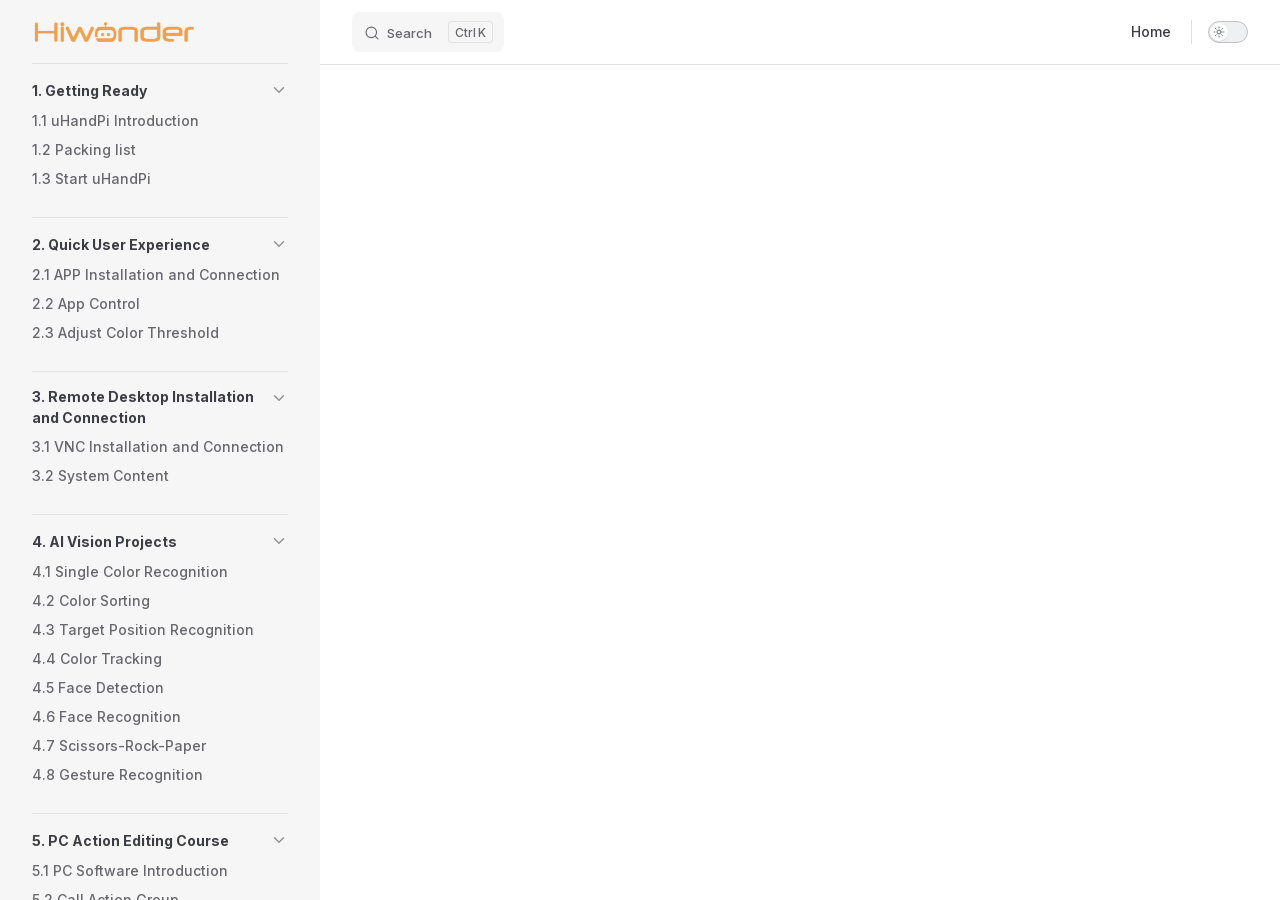
==== commit 24db4ab5: "内容修改" ====
--- a/projects/uHandPi/en/latest/docs/index.html
+++ b/projects/uHandPi/en/latest/docs/index.html
@@ -4,14 +4,14 @@
     <meta charset="utf-8">
     <meta name="viewport" content="width=device-width,initial-scale=1">
     <title>uHandPi Documentation</title>
-    <meta name="description" content="uHandPi robot documentation">
+    <meta name="description" content="uHandPi documentation">
     <meta name="generator" content="VitePress v1.6.4">
     <link rel="preload stylesheet" href="/projects/uHandPi/en/latest/assets/style.Xoawbzvs.css" as="style">
     <link rel="preload stylesheet" href="/projects/uHandPi/en/latest/vp-icons.css" as="style">
     
-    <script type="module" src="/projects/uHandPi/en/latest/assets/app.Bf3KY8Q0.js"></script>
+    <script type="module" src="/projects/uHandPi/en/latest/assets/app.qMrVZZUx.js"></script>
     <link rel="preload" href="/projects/uHandPi/en/latest/assets/inter-roman-latin.Di8DUHzh.woff2" as="font" type="font/woff2" crossorigin="">
-    <link rel="modulepreload" href="/projects/uHandPi/en/latest/assets/chunks/theme.DNv9xz9M.js">
+    <link rel="modulepreload" href="/projects/uHandPi/en/latest/assets/chunks/theme.DnCMw2cB.js">
     <link rel="modulepreload" href="/projects/uHandPi/en/latest/assets/chunks/framework.Dpoi9ndL.js">
     <link rel="modulepreload" href="/projects/uHandPi/en/latest/assets/docs_index.md.CXLC1ih4.lean.js">
     <link rel="icon" href="/projects/uHandPi/en/latest/favicon.ico">
@@ -19,8 +19,8 @@
     <script id="check-mac-os">document.documentElement.classList.toggle("mac",/Mac|iPhone|iPod|iPad/i.test(navigator.platform));</script>
   </head>
   <body>
-    <div id="app"><!--[--><div class="Layout" data-v-5d98c3a5><!--[--><!--]--><!--[--><span tabindex="-1" data-v-0b0ada53></span><a href="#VPContent" class="VPSkipLink visually-hidden" data-v-0b0ada53>Skip to content</a><!--]--><!----><header class="VPNav" data-v-5d98c3a5 data-v-ae24b3ad><div class="VPNavBar" data-v-ae24b3ad data-v-6aa21345><div class="wrapper" data-v-6aa21345><div class="container" data-v-6aa21345><div class="title" data-v-6aa21345><div class="VPNavBarTitle has-sidebar" data-v-6aa21345 data-v-1168a8e4><a class="title" href="/projects/uHandPi/en/latest/" data-v-1168a8e4><!--[--><!--]--><!--[--><img class="VPImage logo" src="/projects/uHandPi/en/latest/e-logo.png" alt data-v-8426fc1a><!--]--><!----><!--[--><!--]--></a></div></div><div class="content" data-v-6aa21345><div class="content-body" data-v-6aa21345><!--[--><!--]--><div class="VPNavBarSearch search" data-v-6aa21345><!--[--><!----><div id="local-search"><button type="button" class="DocSearch DocSearch-Button" aria-label="Search"><span class="DocSearch-Button-Container"><span class="vp-icon DocSearch-Search-Icon"></span><span class="DocSearch-Button-Placeholder">Search</span></span><span class="DocSearch-Button-Keys"><kbd class="DocSearch-Button-Key"></kbd><kbd class="DocSearch-Button-Key">K</kbd></span></button></div><!--]--></div><nav aria-labelledby="main-nav-aria-label" class="VPNavBarMenu menu" data-v-6aa21345 data-v-dc692963><span id="main-nav-aria-label" class="visually-hidden" data-v-dc692963> Main Navigation </span><!--[--><!--[--><a class="VPLink link vp-external-link-icon VPNavBarMenuLink" href="https://www.hiwonder.net/" target="_self" rel="noreferrer" tabindex="0" data-v-dc692963 data-v-e56f3d57><!--[--><span data-v-e56f3d57>Home</span><!--]--></a><!--]--><!--]--></nav><!----><div class="VPNavBarAppearance appearance" data-v-6aa21345 data-v-6c893767><button class="VPSwitch VPSwitchAppearance" type="button" role="switch" title aria-checked="false" data-v-6c893767 data-v-5337faa4 data-v-1d5665e3><span class="check" data-v-1d5665e3><span class="icon" data-v-1d5665e3><!--[--><span class="vpi-sun sun" data-v-5337faa4></span><span class="vpi-moon moon" data-v-5337faa4></span><!--]--></span></span></button></div><!----><div class="VPFlyout VPNavBarExtra extra" data-v-6aa21345 data-v-bb2aa2f0 data-v-cf11d7a2><button type="button" class="button" aria-haspopup="true" aria-expanded="false" aria-label="extra navigation" data-v-cf11d7a2><span class="vpi-more-horizontal icon" data-v-cf11d7a2></span></button><div class="menu" data-v-cf11d7a2><div class="VPMenu" data-v-cf11d7a2 data-v-b98bc113><!----><!--[--><!--[--><!----><div class="group" data-v-bb2aa2f0><div class="item appearance" data-v-bb2aa2f0><p class="label" data-v-bb2aa2f0>Appearance</p><div class="appearance-action" data-v-bb2aa2f0><button class="VPSwitch VPSwitchAppearance" type="button" role="switch" title aria-checked="false" data-v-bb2aa2f0 data-v-5337faa4 data-v-1d5665e3><span class="check" data-v-1d5665e3><span class="icon" data-v-1d5665e3><!--[--><span class="vpi-sun sun" data-v-5337faa4></span><span class="vpi-moon moon" data-v-5337faa4></span><!--]--></span></span></button></div></div></div><!----><!--]--><!--]--></div></div></div><!--[--><!--]--><button type="button" class="VPNavBarHamburger hamburger" aria-label="mobile navigation" aria-expanded="false" aria-controls="VPNavScreen" data-v-6aa21345 data-v-e5dd9c1c><span class="container" data-v-e5dd9c1c><span class="top" data-v-e5dd9c1c></span><span class="middle" data-v-e5dd9c1c></span><span class="bottom" data-v-e5dd9c1c></span></span></button></div></div></div></div><div class="divider" data-v-6aa21345><div class="divider-line" data-v-6aa21345></div></div></div><!----></header><div class="VPLocalNav has-sidebar empty" data-v-5d98c3a5 data-v-a6f0e41e><div class="container" data-v-a6f0e41e><button class="menu" aria-expanded="false" aria-controls="VPSidebarNav" data-v-a6f0e41e><span class="vpi-align-left menu-icon" data-v-a6f0e41e></span><span class="menu-text" data-v-a6f0e41e>Menu</span></button><div class="VPLocalNavOutlineDropdown" style="--vp-vh:0px;" data-v-a6f0e41e data-v-8a42e2b4><button data-v-8a42e2b4>Return to top</button><!----></div></div></div><aside class="VPSidebar" data-v-5d98c3a5 data-v-319d5ca6><div class="curtain" data-v-319d5ca6></div><nav class="nav" id="VPSidebarNav" aria-labelledby="sidebar-aria-label" tabindex="-1" data-v-319d5ca6><span class="visually-hidden" id="sidebar-aria-label" data-v-319d5ca6> Sidebar Navigation </span><!--[--><!--]--><!--[--><div class="no-transition group" data-v-c40bc020><section class="VPSidebarItem level-0 collapsible is-link" data-v-c40bc020 data-v-b3fd67f8><div class="item" tabindex="0" data-v-b3fd67f8><div class="indicator" data-v-b3fd67f8></div><a class="VPLink link link" href="/projects/uHandPi/en/latest/docs/1.getting_ready.html" data-v-b3fd67f8><!--[--><h2 class="text" data-v-b3fd67f8>1. Getting Ready</h2><!--]--></a><div class="caret" role="button" aria-label="toggle section" tabindex="0" data-v-b3fd67f8><span class="vpi-chevron-right caret-icon" data-v-b3fd67f8></span></div></div><div class="items" data-v-b3fd67f8><!--[--><div class="VPSidebarItem level-1 is-link" data-v-b3fd67f8 data-v-b3fd67f8><div class="item" data-v-b3fd67f8><div class="indicator" data-v-b3fd67f8></div><a class="VPLink link link" href="/projects/uHandPi/en/latest/docs/1.getting_ready.html#_1-1-uhandpi-introduction" data-v-b3fd67f8><!--[--><p class="text" data-v-b3fd67f8>1.1 uHandPi Introduction</p><!--]--></a><!----></div><!----></div><div class="VPSidebarItem level-1 is-link" data-v-b3fd67f8 data-v-b3fd67f8><div class="item" data-v-b3fd67f8><div class="indicator" data-v-b3fd67f8></div><a class="VPLink link link" href="/projects/uHandPi/en/latest/docs/1.getting_ready.html#_1-2-packing-list" data-v-b3fd67f8><!--[--><p class="text" data-v-b3fd67f8>1.2 Packing list</p><!--]--></a><!----></div><!----></div><div class="VPSidebarItem level-1 is-link" data-v-b3fd67f8 data-v-b3fd67f8><div class="item" data-v-b3fd67f8><div class="indicator" data-v-b3fd67f8></div><a class="VPLink link link" href="/projects/uHandPi/en/latest/docs/1.getting_ready.html#_1-3-start-uhandpi" data-v-b3fd67f8><!--[--><p class="text" data-v-b3fd67f8>1.3 Start uHandPi</p><!--]--></a><!----></div><!----></div><!--]--></div></section></div><div class="no-transition group" data-v-c40bc020><section class="VPSidebarItem level-0 collapsible is-link" data-v-c40bc020 data-v-b3fd67f8><div class="item" tabindex="0" data-v-b3fd67f8><div class="indicator" data-v-b3fd67f8></div><a class="VPLink link link" href="/projects/uHandPi/en/latest/docs/2.quick_user_experience.html" data-v-b3fd67f8><!--[--><h2 class="text" data-v-b3fd67f8>2. Quick User Experience</h2><!--]--></a><div class="caret" role="button" aria-label="toggle section" tabindex="0" data-v-b3fd67f8><span class="vpi-chevron-right caret-icon" data-v-b3fd67f8></span></div></div><div class="items" data-v-b3fd67f8><!--[--><div class="VPSidebarItem level-1 is-link" data-v-b3fd67f8 data-v-b3fd67f8><div class="item" data-v-b3fd67f8><div class="indicator" data-v-b3fd67f8></div><a class="VPLink link link" href="/projects/uHandPi/en/latest/docs/2.quick_user_experience.html#_2-1-app-installation-and-connection" data-v-b3fd67f8><!--[--><p class="text" data-v-b3fd67f8>2.1 APP Installation and Connection</p><!--]--></a><!----></div><!----></div><div class="VPSidebarItem level-1 is-link" data-v-b3fd67f8 data-v-b3fd67f8><div class="item" data-v-b3fd67f8><div class="indicator" data-v-b3fd67f8></div><a class="VPLink link link" href="/projects/uHandPi/en/latest/docs/2.quick_user_experience.html#_2-2-app-control" data-v-b3fd67f8><!--[--><p class="text" data-v-b3fd67f8>2.2 App Control</p><!--]--></a><!----></div><!----></div><div class="VPSidebarItem level-1 is-link" data-v-b3fd67f8 data-v-b3fd67f8><div class="item" data-v-b3fd67f8><div class="indicator" data-v-b3fd67f8></div><a class="VPLink link link" href="/projects/uHandPi/en/latest/docs/2.quick_user_experience.html#_2-3-adjust-color-threshold" data-v-b3fd67f8><!--[--><p class="text" data-v-b3fd67f8>2.3 Adjust Color Threshold</p><!--]--></a><!----></div><!----></div><!--]--></div></section></div><div class="no-transition group" data-v-c40bc020><section class="VPSidebarItem level-0 collapsible is-link" data-v-c40bc020 data-v-b3fd67f8><div class="item" tabindex="0" data-v-b3fd67f8><div class="indicator" data-v-b3fd67f8></div><a class="VPLink link link" href="/projects/uHandPi/en/latest/docs/6.remote_tool_installation_and_connection.html" data-v-b3fd67f8><!--[--><h2 class="text" data-v-b3fd67f8>3. Remote Desktop Installation and Connection</h2><!--]--></a><div class="caret" role="button" aria-label="toggle section" tabindex="0" data-v-b3fd67f8><span class="vpi-chevron-right caret-icon" data-v-b3fd67f8></span></div></div><div class="items" data-v-b3fd67f8><!--[--><div class="VPSidebarItem level-1 is-link" data-v-b3fd67f8 data-v-b3fd67f8><div class="item" data-v-b3fd67f8><div class="indicator" data-v-b3fd67f8></div><a class="VPLink link link" href="/projects/uHandPi/en/latest/docs/6.remote_tool_installation_and_connection.html#_3-1-vnc-installation-and-connection" data-v-b3fd67f8><!--[--><p class="text" data-v-b3fd67f8>3.1 VNC Installation and Connection</p><!--]--></a><!----></div><!----></div><div class="VPSidebarItem level-1 is-link" data-v-b3fd67f8 data-v-b3fd67f8><div class="item" data-v-b3fd67f8><div class="indicator" data-v-b3fd67f8></div><a class="VPLink link link" href="/projects/uHandPi/en/latest/docs/6.remote_tool_installation_and_connection.html#_3-2-system-content" data-v-b3fd67f8><!--[--><p class="text" data-v-b3fd67f8>3.2 System Content</p><!--]--></a><!----></div><!----></div><!--]--></div></section></div><div class="no-transition group" data-v-c40bc020><section class="VPSidebarItem level-0 collapsible is-link" data-v-c40bc020 data-v-b3fd67f8><div class="item" tabindex="0" data-v-b3fd67f8><div class="indicator" data-v-b3fd67f8></div><a class="VPLink link link" href="/projects/uHandPi/en/latest/docs/8.ai_visual_gameplay_course.html" data-v-b3fd67f8><!--[--><h2 class="text" data-v-b3fd67f8>4. AI Vision Projects</h2><!--]--></a><div class="caret" role="button" aria-label="toggle section" tabindex="0" data-v-b3fd67f8><span class="vpi-chevron-right caret-icon" data-v-b3fd67f8></span></div></div><div class="items" data-v-b3fd67f8><!--[--><div class="VPSidebarItem level-1 is-link" data-v-b3fd67f8 data-v-b3fd67f8><div class="item" data-v-b3fd67f8><div class="indicator" data-v-b3fd67f8></div><a class="VPLink link link" href="/projects/uHandPi/en/latest/docs/8.ai_visual_gameplay_course.html#_4-1-single-color-recognition" data-v-b3fd67f8><!--[--><p class="text" data-v-b3fd67f8>4.1 Single Color Recognition</p><!--]--></a><!----></div><!----></div><div class="VPSidebarItem level-1 is-link" data-v-b3fd67f8 data-v-b3fd67f8><div class="item" data-v-b3fd67f8><div class="indicator" data-v-b3fd67f8></div><a class="VPLink link link" href="/projects/uHandPi/en/latest/docs/8.ai_visual_gameplay_course.html#_4-2-color-sorting" data-v-b3fd67f8><!--[--><p class="text" data-v-b3fd67f8>4.2 Color Sorting</p><!--]--></a><!----></div><!----></div><div class="VPSidebarItem level-1 is-link" data-v-b3fd67f8 data-v-b3fd67f8><div class="item" data-v-b3fd67f8><div class="indicator" data-v-b3fd67f8></div><a class="VPLink link link" href="/projects/uHandPi/en/latest/docs/8.ai_visual_gameplay_course.html#_4-3-target-position-recognition" data-v-b3fd67f8><!--[--><p class="text" data-v-b3fd67f8>4.3 Target Position Recognition</p><!--]--></a><!----></div><!----></div><div class="VPSidebarItem level-1 is-link" data-v-b3fd67f8 data-v-b3fd67f8><div class="item" data-v-b3fd67f8><div class="indicator" data-v-b3fd67f8></div><a class="VPLink link link" href="/projects/uHandPi/en/latest/docs/8.ai_visual_gameplay_course.html#_4-4-color-tracking" data-v-b3fd67f8><!--[--><p class="text" data-v-b3fd67f8>4.4 Color Tracking</p><!--]--></a><!----></div><!----></div><div class="VPSidebarItem level-1 is-link" data-v-b3fd67f8 data-v-b3fd67f8><div class="item" data-v-b3fd67f8><div class="indicator" data-v-b3fd67f8></div><a class="VPLink link link" href="/projects/uHandPi/en/latest/docs/8.ai_visual_gameplay_course.html#_4-5-face-detection" data-v-b3fd67f8><!--[--><p class="text" data-v-b3fd67f8>4.5 Face Detection</p><!--]--></a><!----></div><!----></div><div class="VPSidebarItem level-1 is-link" data-v-b3fd67f8 data-v-b3fd67f8><div class="item" data-v-b3fd67f8><div class="indicator" data-v-b3fd67f8></div><a class="VPLink link link" href="/projects/uHandPi/en/latest/docs/8.ai_visual_gameplay_course.html#_4-6-face-recognition" data-v-b3fd67f8><!--[--><p class="text" data-v-b3fd67f8>4.6 Face Recognition</p><!--]--></a><!----></div><!----></div><div class="VPSidebarItem level-1 is-link" data-v-b3fd67f8 data-v-b3fd67f8><div class="item" data-v-b3fd67f8><div class="indicator" data-v-b3fd67f8></div><a class="VPLink link link" href="/projects/uHandPi/en/latest/docs/8.ai_visual_gameplay_course.html#_4-7-scissors-rock-paper" data-v-b3fd67f8><!--[--><p class="text" data-v-b3fd67f8>4.7 Scissors-Rock-Paper</p><!--]--></a><!----></div><!----></div><div class="VPSidebarItem level-1 is-link" data-v-b3fd67f8 data-v-b3fd67f8><div class="item" data-v-b3fd67f8><div class="indicator" data-v-b3fd67f8></div><a class="VPLink link link" href="/projects/uHandPi/en/latest/docs/8.ai_visual_gameplay_course.html#_4-8-gesture-recognition" data-v-b3fd67f8><!--[--><p class="text" data-v-b3fd67f8>4.8 Gesture Recognition</p><!--]--></a><!----></div><!----></div><!--]--></div></section></div><div class="no-transition group" data-v-c40bc020><section class="VPSidebarItem level-0 collapsible is-link" data-v-c40bc020 data-v-b3fd67f8><div class="item" tabindex="0" data-v-b3fd67f8><div class="indicator" data-v-b3fd67f8></div><a class="VPLink link link" href="/projects/uHandPi/en/latest/docs/9.upper_computer_action_editing_course.html" data-v-b3fd67f8><!--[--><h2 class="text" data-v-b3fd67f8>5. PC Action Editing Course</h2><!--]--></a><div class="caret" role="button" aria-label="toggle section" tabindex="0" data-v-b3fd67f8><span class="vpi-chevron-right caret-icon" data-v-b3fd67f8></span></div></div><div class="items" data-v-b3fd67f8><!--[--><div class="VPSidebarItem level-1 is-link" data-v-b3fd67f8 data-v-b3fd67f8><div class="item" data-v-b3fd67f8><div class="indicator" data-v-b3fd67f8></div><a class="VPLink link link" href="/projects/uHandPi/en/latest/docs/9.upper_computer_action_editing_course.html#_5-1-pc-software-introduction" data-v-b3fd67f8><!--[--><p class="text" data-v-b3fd67f8>5.1 PC Software Introduction</p><!--]--></a><!----></div><!----></div><div class="VPSidebarItem level-1 is-link" data-v-b3fd67f8 data-v-b3fd67f8><div class="item" data-v-b3fd67f8><div class="indicator" data-v-b3fd67f8></div><a class="VPLink link link" href="/projects/uHandPi/en/latest/docs/9.upper_computer_action_editing_course.html#_5-2-call-action-group" data-v-b3fd67f8><!--[--><p class="text" data-v-b3fd67f8>5.2 Call Action Group</p><!--]--></a><!----></div><!----></div><div class="VPSidebarItem level-1 is-link" data-v-b3fd67f8 data-v-b3fd67f8><div class="item" data-v-b3fd67f8><div class="indicator" data-v-b3fd67f8></div><a class="VPLink link link" href="/projects/uHandPi/en/latest/docs/9.upper_computer_action_editing_course.html#_5-3-action-group-editing-learning" data-v-b3fd67f8><!--[--><p class="text" data-v-b3fd67f8>5.3 Action Group Editing Learning</p><!--]--></a><!----></div><!----></div><div class="VPSidebarItem level-1 is-link" data-v-b3fd67f8 data-v-b3fd67f8><div class="item" data-v-b3fd67f8><div class="indicator" data-v-b3fd67f8></div><a class="VPLink link link" href="/projects/uHandPi/en/latest/docs/9.upper_computer_action_editing_course.html#_5-4-integrate-action-group-file" data-v-b3fd67f8><!--[--><p class="text" data-v-b3fd67f8>5.4 Integrate Action Group File</p><!--]--></a><!----></div><!----></div><!--]--></div></section></div><div class="no-transition group" data-v-c40bc020><div class="VPSidebarItem level-0 collapsible is-link" data-v-c40bc020 data-v-b3fd67f8><div class="item" tabindex="0" data-v-b3fd67f8><div class="indicator" data-v-b3fd67f8></div><a class="VPLink link link" href="/projects/uHandPi/en/latest/docs/general_basic_courses.html" data-v-b3fd67f8><!--[--><p class="text" data-v-b3fd67f8>3. Basic Development Course</p><!--]--></a><!----></div><!----></div></div><div class="no-transition group" data-v-c40bc020><div class="VPSidebarItem level-0 collapsible is-link" data-v-c40bc020 data-v-b3fd67f8><div class="item" tabindex="0" data-v-b3fd67f8><div class="indicator" data-v-b3fd67f8></div><a class="VPLink link link" href="/projects/uHandPi/en/latest/docs/resources_download.html" data-v-b3fd67f8><!--[--><p class="text" data-v-b3fd67f8>Appendix</p><!--]--></a><!----></div><!----></div></div><!--]--><!--[--><!--]--></nav></aside><div class="VPContent has-sidebar" id="VPContent" data-v-5d98c3a5 data-v-1428d186><page-redirect data-v-1428d186></page-redirect></div><!----><!--[--><!--]--></div><!--[--><!----><!--]--><!----><!--]--></div>
-    <script>window.__VP_HASH_MAP__=JSON.parse("{\"docs_1.getting_ready.md\":\"B4YfCEGV\",\"docs_2.quick_user_experience.md\":\"BaOYSIq9\",\"docs_6.remote_tool_installation_and_connection.md\":\"B9-vA4ed\",\"docs_8.ai_visual_gameplay_course.md\":\"iEBLXVah\",\"docs_9.upper_computer_action_editing_course.md\":\"CaIUMAoM\",\"docs_general_basic_courses.md\":\"saiK16eT\",\"docs_index.md\":\"CXLC1ih4\",\"docs_resources_download.md\":\"CT6VV-Uz\",\"index.md\":\"D2u7-b-j\"}");window.__VP_SITE_DATA__=JSON.parse("{\"lang\":\"en-US\",\"dir\":\"ltr\",\"title\":\"uHandPi Documentation\",\"description\":\"uHandPi robot documentation\",\"base\":\"/projects/uHandPi/en/latest/\",\"head\":[],\"router\":{\"prefetchLinks\":true},\"appearance\":true,\"themeConfig\":{\"siteTitle\":false,\"logo\":\"/e-logo.png\",\"outline\":[2,3],\"search\":{\"provider\":\"local\",\"options\":{\"translations\":{\"button\":{\"buttonText\":\"Search\",\"buttonAriaLabel\":\"Search\"},\"modal\":{\"searchBox\":{\"resetButtonTitle\":\"Clear search query\",\"resetButtonAriaLabel\":\"Clear search query\",\"cancelButtonText\":\"Cancel\",\"cancelButtonAriaLabel\":\"Cancel\"},\"startScreen\":{\"recentSearchTitle\":\"Recent Searches\",\"noRecentSearchText\":\"No recent searches\",\"suggestedQueryTitle\":\"Suggested Queries\"},\"noResultsScreen\":{\"noResultsText\":\"No results found for\",\"suggestedQueryText\":\"You can try searching for\",\"reportMissingResultsText\":\"Have any queries?\",\"reportMissingResultsLinkText\":\"Report here\"},\"footer\":{\"selectText\":\"to select\",\"navigateText\":\"to navigate\",\"closeText\":\"to close\"}}}}},\"nav\":[{\"text\":\"Home\",\"link\":\"https://www.hiwonder.net/\",\"target\":\"_self\"}],\"sidebar\":[{\"text\":\"1. Getting Ready\",\"link\":\"/docs/1.getting_ready.html\",\"collapsed\":false,\"items\":[{\"text\":\"1.1 uHandPi Introduction\",\"link\":\"/docs/1.getting_ready.html#_1-1-uhandpi-introduction\"},{\"text\":\"1.2 Packing list\",\"link\":\"/docs/1.getting_ready.html#_1-2-packing-list\"},{\"text\":\"1.3 Start uHandPi\",\"link\":\"/docs/1.getting_ready.html#_1-3-start-uhandpi\"}]},{\"text\":\"2. Quick User Experience\",\"link\":\"/docs/2.quick_user_experience.html\",\"collapsed\":false,\"items\":[{\"text\":\"2.1 APP Installation and Connection\",\"link\":\"/docs/2.quick_user_experience.html#_2-1-app-installation-and-connection\"},{\"text\":\"2.2 App Control\",\"link\":\"/docs/2.quick_user_experience.html#_2-2-app-control\"},{\"text\":\"2.3 Adjust Color Threshold\",\"link\":\"/docs/2.quick_user_experience.html#_2-3-adjust-color-threshold\"}]},{\"text\":\"3. Remote Desktop Installation and Connection\",\"link\":\"/docs/6.remote_tool_installation_and_connection.html\",\"collapsed\":false,\"items\":[{\"text\":\"3.1 VNC Installation and Connection\",\"link\":\"/docs/6.remote_tool_installation_and_connection.html#_3-1-vnc-installation-and-connection\"},{\"text\":\"3.2 System Content\",\"link\":\"/docs/6.remote_tool_installation_and_connection.html#_3-2-system-content\"}]},{\"text\":\"4. AI Vision Projects\",\"link\":\"/docs/8.ai_visual_gameplay_course.html\",\"collapsed\":false,\"items\":[{\"text\":\"4.1 Single Color Recognition\",\"link\":\"/docs/8.ai_visual_gameplay_course.html#_4-1-single-color-recognition\"},{\"text\":\"4.2 Color Sorting\",\"link\":\"/docs/8.ai_visual_gameplay_course.html#_4-2-color-sorting\"},{\"text\":\"4.3 Target Position Recognition\",\"link\":\"/docs/8.ai_visual_gameplay_course.html#_4-3-target-position-recognition\"},{\"text\":\"4.4 Color Tracking\",\"link\":\"/docs/8.ai_visual_gameplay_course.html#_4-4-color-tracking\"},{\"text\":\"4.5 Face Detection\",\"link\":\"/docs/8.ai_visual_gameplay_course.html#_4-5-face-detection\"},{\"text\":\"4.6 Face Recognition\",\"link\":\"/docs/8.ai_visual_gameplay_course.html#_4-6-face-recognition\"},{\"text\":\"4.7 Scissors-Rock-Paper\",\"link\":\"/docs/8.ai_visual_gameplay_course.html#_4-7-scissors-rock-paper\"},{\"text\":\"4.8 Gesture Recognition\",\"link\":\"/docs/8.ai_visual_gameplay_course.html#_4-8-gesture-recognition\"}]},{\"text\":\"5. PC Action Editing Course\",\"link\":\"/docs/9.upper_computer_action_editing_course.html\",\"collapsed\":false,\"items\":[{\"text\":\"5.1 PC Software Introduction\",\"link\":\"/docs/9.upper_computer_action_editing_course.html#_5-1-pc-software-introduction\"},{\"text\":\"5.2 Call Action Group\",\"link\":\"/docs/9.upper_computer_action_editing_course.html#_5-2-call-action-group\"},{\"text\":\"5.3 Action Group Editing Learning\",\"link\":\"/docs/9.upper_computer_action_editing_course.html#_5-3-action-group-editing-learning\"},{\"text\":\"5.4 Integrate Action Group File\",\"link\":\"/docs/9.upper_computer_action_editing_course.html#_5-4-integrate-action-group-file\"}]},{\"text\":\"3. Basic Development Course\",\"link\":\"/docs/general_basic_courses.html\",\"collapsed\":false,\"items\":[]},{\"text\":\"Appendix\",\"link\":\"/docs/resources_download.html\",\"collapsed\":false,\"items\":[]}]},\"locales\":{},\"scrollOffset\":134,\"cleanUrls\":false}");</script>
+    <div id="app"><!--[--><div class="Layout" data-v-5d98c3a5><!--[--><!--]--><!--[--><span tabindex="-1" data-v-0b0ada53></span><a href="#VPContent" class="VPSkipLink visually-hidden" data-v-0b0ada53>Skip to content</a><!--]--><!----><header class="VPNav" data-v-5d98c3a5 data-v-ae24b3ad><div class="VPNavBar" data-v-ae24b3ad data-v-6aa21345><div class="wrapper" data-v-6aa21345><div class="container" data-v-6aa21345><div class="title" data-v-6aa21345><div class="VPNavBarTitle has-sidebar" data-v-6aa21345 data-v-1168a8e4><a class="title" href="/projects/uHandPi/en/latest/" data-v-1168a8e4><!--[--><!--]--><!--[--><img class="VPImage logo" src="/projects/uHandPi/en/latest/e-logo.webp" alt data-v-8426fc1a><!--]--><!----><!--[--><!--]--></a></div></div><div class="content" data-v-6aa21345><div class="content-body" data-v-6aa21345><!--[--><!--]--><div class="VPNavBarSearch search" data-v-6aa21345><!--[--><!----><div id="local-search"><button type="button" class="DocSearch DocSearch-Button" aria-label="Search"><span class="DocSearch-Button-Container"><span class="vp-icon DocSearch-Search-Icon"></span><span class="DocSearch-Button-Placeholder">Search</span></span><span class="DocSearch-Button-Keys"><kbd class="DocSearch-Button-Key"></kbd><kbd class="DocSearch-Button-Key">K</kbd></span></button></div><!--]--></div><nav aria-labelledby="main-nav-aria-label" class="VPNavBarMenu menu" data-v-6aa21345 data-v-dc692963><span id="main-nav-aria-label" class="visually-hidden" data-v-dc692963> Main Navigation </span><!--[--><!--[--><a class="VPLink link vp-external-link-icon VPNavBarMenuLink" href="https://www.hiwonder.net/" target="_self" rel="noreferrer" tabindex="0" data-v-dc692963 data-v-e56f3d57><!--[--><span data-v-e56f3d57>Home</span><!--]--></a><!--]--><!--]--></nav><!----><div class="VPNavBarAppearance appearance" data-v-6aa21345 data-v-6c893767><button class="VPSwitch VPSwitchAppearance" type="button" role="switch" title aria-checked="false" data-v-6c893767 data-v-5337faa4 data-v-1d5665e3><span class="check" data-v-1d5665e3><span class="icon" data-v-1d5665e3><!--[--><span class="vpi-sun sun" data-v-5337faa4></span><span class="vpi-moon moon" data-v-5337faa4></span><!--]--></span></span></button></div><!----><div class="VPFlyout VPNavBarExtra extra" data-v-6aa21345 data-v-bb2aa2f0 data-v-cf11d7a2><button type="button" class="button" aria-haspopup="true" aria-expanded="false" aria-label="extra navigation" data-v-cf11d7a2><span class="vpi-more-horizontal icon" data-v-cf11d7a2></span></button><div class="menu" data-v-cf11d7a2><div class="VPMenu" data-v-cf11d7a2 data-v-b98bc113><!----><!--[--><!--[--><!----><div class="group" data-v-bb2aa2f0><div class="item appearance" data-v-bb2aa2f0><p class="label" data-v-bb2aa2f0>Appearance</p><div class="appearance-action" data-v-bb2aa2f0><button class="VPSwitch VPSwitchAppearance" type="button" role="switch" title aria-checked="false" data-v-bb2aa2f0 data-v-5337faa4 data-v-1d5665e3><span class="check" data-v-1d5665e3><span class="icon" data-v-1d5665e3><!--[--><span class="vpi-sun sun" data-v-5337faa4></span><span class="vpi-moon moon" data-v-5337faa4></span><!--]--></span></span></button></div></div></div><!----><!--]--><!--]--></div></div></div><!--[--><!--]--><button type="button" class="VPNavBarHamburger hamburger" aria-label="mobile navigation" aria-expanded="false" aria-controls="VPNavScreen" data-v-6aa21345 data-v-e5dd9c1c><span class="container" data-v-e5dd9c1c><span class="top" data-v-e5dd9c1c></span><span class="middle" data-v-e5dd9c1c></span><span class="bottom" data-v-e5dd9c1c></span></span></button></div></div></div></div><div class="divider" data-v-6aa21345><div class="divider-line" data-v-6aa21345></div></div></div><!----></header><div class="VPLocalNav has-sidebar empty" data-v-5d98c3a5 data-v-a6f0e41e><div class="container" data-v-a6f0e41e><button class="menu" aria-expanded="false" aria-controls="VPSidebarNav" data-v-a6f0e41e><span class="vpi-align-left menu-icon" data-v-a6f0e41e></span><span class="menu-text" data-v-a6f0e41e>Menu</span></button><div class="VPLocalNavOutlineDropdown" style="--vp-vh:0px;" data-v-a6f0e41e data-v-8a42e2b4><button data-v-8a42e2b4>Return to top</button><!----></div></div></div><aside class="VPSidebar" data-v-5d98c3a5 data-v-319d5ca6><div class="curtain" data-v-319d5ca6></div><nav class="nav" id="VPSidebarNav" aria-labelledby="sidebar-aria-label" tabindex="-1" data-v-319d5ca6><span class="visually-hidden" id="sidebar-aria-label" data-v-319d5ca6> Sidebar Navigation </span><!--[--><!--]--><!--[--><div class="no-transition group" data-v-c40bc020><section class="VPSidebarItem level-0 collapsible is-link" data-v-c40bc020 data-v-b3fd67f8><div class="item" tabindex="0" data-v-b3fd67f8><div class="indicator" data-v-b3fd67f8></div><a class="VPLink link link" href="/projects/uHandPi/en/latest/docs/1.getting_ready.html" data-v-b3fd67f8><!--[--><h2 class="text" data-v-b3fd67f8>1. Getting Ready</h2><!--]--></a><div class="caret" role="button" aria-label="toggle section" tabindex="0" data-v-b3fd67f8><span class="vpi-chevron-right caret-icon" data-v-b3fd67f8></span></div></div><div class="items" data-v-b3fd67f8><!--[--><div class="VPSidebarItem level-1 is-link" data-v-b3fd67f8 data-v-b3fd67f8><div class="item" data-v-b3fd67f8><div class="indicator" data-v-b3fd67f8></div><a class="VPLink link link" href="/projects/uHandPi/en/latest/docs/1.getting_ready.html#_1-1-uhandpi-introduction" data-v-b3fd67f8><!--[--><p class="text" data-v-b3fd67f8>1.1 uHandPi Introduction</p><!--]--></a><!----></div><!----></div><div class="VPSidebarItem level-1 is-link" data-v-b3fd67f8 data-v-b3fd67f8><div class="item" data-v-b3fd67f8><div class="indicator" data-v-b3fd67f8></div><a class="VPLink link link" href="/projects/uHandPi/en/latest/docs/1.getting_ready.html#_1-2-packing-list" data-v-b3fd67f8><!--[--><p class="text" data-v-b3fd67f8>1.2 Packing list</p><!--]--></a><!----></div><!----></div><div class="VPSidebarItem level-1 is-link" data-v-b3fd67f8 data-v-b3fd67f8><div class="item" data-v-b3fd67f8><div class="indicator" data-v-b3fd67f8></div><a class="VPLink link link" href="/projects/uHandPi/en/latest/docs/1.getting_ready.html#_1-3-start-uhandpi" data-v-b3fd67f8><!--[--><p class="text" data-v-b3fd67f8>1.3 Start uHandPi</p><!--]--></a><!----></div><!----></div><!--]--></div></section></div><div class="no-transition group" data-v-c40bc020><section class="VPSidebarItem level-0 collapsible is-link" data-v-c40bc020 data-v-b3fd67f8><div class="item" tabindex="0" data-v-b3fd67f8><div class="indicator" data-v-b3fd67f8></div><a class="VPLink link link" href="/projects/uHandPi/en/latest/docs/2.quick_user_experience.html" data-v-b3fd67f8><!--[--><h2 class="text" data-v-b3fd67f8>2. Quick User Experience</h2><!--]--></a><div class="caret" role="button" aria-label="toggle section" tabindex="0" data-v-b3fd67f8><span class="vpi-chevron-right caret-icon" data-v-b3fd67f8></span></div></div><div class="items" data-v-b3fd67f8><!--[--><div class="VPSidebarItem level-1 is-link" data-v-b3fd67f8 data-v-b3fd67f8><div class="item" data-v-b3fd67f8><div class="indicator" data-v-b3fd67f8></div><a class="VPLink link link" href="/projects/uHandPi/en/latest/docs/2.quick_user_experience.html#_2-1-app-installation-and-connection" data-v-b3fd67f8><!--[--><p class="text" data-v-b3fd67f8>2.1 APP Installation and Connection</p><!--]--></a><!----></div><!----></div><div class="VPSidebarItem level-1 is-link" data-v-b3fd67f8 data-v-b3fd67f8><div class="item" data-v-b3fd67f8><div class="indicator" data-v-b3fd67f8></div><a class="VPLink link link" href="/projects/uHandPi/en/latest/docs/2.quick_user_experience.html#_2-2-app-control" data-v-b3fd67f8><!--[--><p class="text" data-v-b3fd67f8>2.2 App Control</p><!--]--></a><!----></div><!----></div><div class="VPSidebarItem level-1 is-link" data-v-b3fd67f8 data-v-b3fd67f8><div class="item" data-v-b3fd67f8><div class="indicator" data-v-b3fd67f8></div><a class="VPLink link link" href="/projects/uHandPi/en/latest/docs/2.quick_user_experience.html#_2-3-adjust-color-threshold" data-v-b3fd67f8><!--[--><p class="text" data-v-b3fd67f8>2.3 Adjust Color Threshold</p><!--]--></a><!----></div><!----></div><!--]--></div></section></div><div class="no-transition group" data-v-c40bc020><section class="VPSidebarItem level-0 collapsible is-link" data-v-c40bc020 data-v-b3fd67f8><div class="item" tabindex="0" data-v-b3fd67f8><div class="indicator" data-v-b3fd67f8></div><a class="VPLink link link" href="/projects/uHandPi/en/latest/docs/6.remote_tool_installation_and_connection.html" data-v-b3fd67f8><!--[--><h2 class="text" data-v-b3fd67f8>3. Remote Desktop Installation and Connection</h2><!--]--></a><div class="caret" role="button" aria-label="toggle section" tabindex="0" data-v-b3fd67f8><span class="vpi-chevron-right caret-icon" data-v-b3fd67f8></span></div></div><div class="items" data-v-b3fd67f8><!--[--><div class="VPSidebarItem level-1 is-link" data-v-b3fd67f8 data-v-b3fd67f8><div class="item" data-v-b3fd67f8><div class="indicator" data-v-b3fd67f8></div><a class="VPLink link link" href="/projects/uHandPi/en/latest/docs/6.remote_tool_installation_and_connection.html#_3-1-vnc-installation-and-connection" data-v-b3fd67f8><!--[--><p class="text" data-v-b3fd67f8>3.1 VNC Installation and Connection</p><!--]--></a><!----></div><!----></div><div class="VPSidebarItem level-1 is-link" data-v-b3fd67f8 data-v-b3fd67f8><div class="item" data-v-b3fd67f8><div class="indicator" data-v-b3fd67f8></div><a class="VPLink link link" href="/projects/uHandPi/en/latest/docs/6.remote_tool_installation_and_connection.html#_3-2-system-content" data-v-b3fd67f8><!--[--><p class="text" data-v-b3fd67f8>3.2 System Content</p><!--]--></a><!----></div><!----></div><!--]--></div></section></div><div class="no-transition group" data-v-c40bc020><section class="VPSidebarItem level-0 collapsible is-link" data-v-c40bc020 data-v-b3fd67f8><div class="item" tabindex="0" data-v-b3fd67f8><div class="indicator" data-v-b3fd67f8></div><a class="VPLink link link" href="/projects/uHandPi/en/latest/docs/8.ai_visual_gameplay_course.html" data-v-b3fd67f8><!--[--><h2 class="text" data-v-b3fd67f8>4. AI Vision Projects</h2><!--]--></a><div class="caret" role="button" aria-label="toggle section" tabindex="0" data-v-b3fd67f8><span class="vpi-chevron-right caret-icon" data-v-b3fd67f8></span></div></div><div class="items" data-v-b3fd67f8><!--[--><div class="VPSidebarItem level-1 is-link" data-v-b3fd67f8 data-v-b3fd67f8><div class="item" data-v-b3fd67f8><div class="indicator" data-v-b3fd67f8></div><a class="VPLink link link" href="/projects/uHandPi/en/latest/docs/8.ai_visual_gameplay_course.html#_4-1-single-color-recognition" data-v-b3fd67f8><!--[--><p class="text" data-v-b3fd67f8>4.1 Single Color Recognition</p><!--]--></a><!----></div><!----></div><div class="VPSidebarItem level-1 is-link" data-v-b3fd67f8 data-v-b3fd67f8><div class="item" data-v-b3fd67f8><div class="indicator" data-v-b3fd67f8></div><a class="VPLink link link" href="/projects/uHandPi/en/latest/docs/8.ai_visual_gameplay_course.html#_4-2-color-sorting" data-v-b3fd67f8><!--[--><p class="text" data-v-b3fd67f8>4.2 Color Sorting</p><!--]--></a><!----></div><!----></div><div class="VPSidebarItem level-1 is-link" data-v-b3fd67f8 data-v-b3fd67f8><div class="item" data-v-b3fd67f8><div class="indicator" data-v-b3fd67f8></div><a class="VPLink link link" href="/projects/uHandPi/en/latest/docs/8.ai_visual_gameplay_course.html#_4-3-target-position-recognition" data-v-b3fd67f8><!--[--><p class="text" data-v-b3fd67f8>4.3 Target Position Recognition</p><!--]--></a><!----></div><!----></div><div class="VPSidebarItem level-1 is-link" data-v-b3fd67f8 data-v-b3fd67f8><div class="item" data-v-b3fd67f8><div class="indicator" data-v-b3fd67f8></div><a class="VPLink link link" href="/projects/uHandPi/en/latest/docs/8.ai_visual_gameplay_course.html#_4-4-color-tracking" data-v-b3fd67f8><!--[--><p class="text" data-v-b3fd67f8>4.4 Color Tracking</p><!--]--></a><!----></div><!----></div><div class="VPSidebarItem level-1 is-link" data-v-b3fd67f8 data-v-b3fd67f8><div class="item" data-v-b3fd67f8><div class="indicator" data-v-b3fd67f8></div><a class="VPLink link link" href="/projects/uHandPi/en/latest/docs/8.ai_visual_gameplay_course.html#_4-5-face-detection" data-v-b3fd67f8><!--[--><p class="text" data-v-b3fd67f8>4.5 Face Detection</p><!--]--></a><!----></div><!----></div><div class="VPSidebarItem level-1 is-link" data-v-b3fd67f8 data-v-b3fd67f8><div class="item" data-v-b3fd67f8><div class="indicator" data-v-b3fd67f8></div><a class="VPLink link link" href="/projects/uHandPi/en/latest/docs/8.ai_visual_gameplay_course.html#_4-6-face-recognition" data-v-b3fd67f8><!--[--><p class="text" data-v-b3fd67f8>4.6 Face Recognition</p><!--]--></a><!----></div><!----></div><div class="VPSidebarItem level-1 is-link" data-v-b3fd67f8 data-v-b3fd67f8><div class="item" data-v-b3fd67f8><div class="indicator" data-v-b3fd67f8></div><a class="VPLink link link" href="/projects/uHandPi/en/latest/docs/8.ai_visual_gameplay_course.html#_4-7-scissors-rock-paper" data-v-b3fd67f8><!--[--><p class="text" data-v-b3fd67f8>4.7 Scissors-Rock-Paper</p><!--]--></a><!----></div><!----></div><div class="VPSidebarItem level-1 is-link" data-v-b3fd67f8 data-v-b3fd67f8><div class="item" data-v-b3fd67f8><div class="indicator" data-v-b3fd67f8></div><a class="VPLink link link" href="/projects/uHandPi/en/latest/docs/8.ai_visual_gameplay_course.html#_4-8-gesture-recognition" data-v-b3fd67f8><!--[--><p class="text" data-v-b3fd67f8>4.8 Gesture Recognition</p><!--]--></a><!----></div><!----></div><!--]--></div></section></div><div class="no-transition group" data-v-c40bc020><section class="VPSidebarItem level-0 collapsible is-link" data-v-c40bc020 data-v-b3fd67f8><div class="item" tabindex="0" data-v-b3fd67f8><div class="indicator" data-v-b3fd67f8></div><a class="VPLink link link" href="/projects/uHandPi/en/latest/docs/9.upper_computer_action_editing_course.html" data-v-b3fd67f8><!--[--><h2 class="text" data-v-b3fd67f8>5. PC Action Editing Course</h2><!--]--></a><div class="caret" role="button" aria-label="toggle section" tabindex="0" data-v-b3fd67f8><span class="vpi-chevron-right caret-icon" data-v-b3fd67f8></span></div></div><div class="items" data-v-b3fd67f8><!--[--><div class="VPSidebarItem level-1 is-link" data-v-b3fd67f8 data-v-b3fd67f8><div class="item" data-v-b3fd67f8><div class="indicator" data-v-b3fd67f8></div><a class="VPLink link link" href="/projects/uHandPi/en/latest/docs/9.upper_computer_action_editing_course.html#_5-1-pc-software-introduction" data-v-b3fd67f8><!--[--><p class="text" data-v-b3fd67f8>5.1 PC Software Introduction</p><!--]--></a><!----></div><!----></div><div class="VPSidebarItem level-1 is-link" data-v-b3fd67f8 data-v-b3fd67f8><div class="item" data-v-b3fd67f8><div class="indicator" data-v-b3fd67f8></div><a class="VPLink link link" href="/projects/uHandPi/en/latest/docs/9.upper_computer_action_editing_course.html#_5-2-call-action-group" data-v-b3fd67f8><!--[--><p class="text" data-v-b3fd67f8>5.2 Call Action Group</p><!--]--></a><!----></div><!----></div><div class="VPSidebarItem level-1 is-link" data-v-b3fd67f8 data-v-b3fd67f8><div class="item" data-v-b3fd67f8><div class="indicator" data-v-b3fd67f8></div><a class="VPLink link link" href="/projects/uHandPi/en/latest/docs/9.upper_computer_action_editing_course.html#_5-3-action-group-editing-learning" data-v-b3fd67f8><!--[--><p class="text" data-v-b3fd67f8>5.3 Action Group Editing Learning</p><!--]--></a><!----></div><!----></div><div class="VPSidebarItem level-1 is-link" data-v-b3fd67f8 data-v-b3fd67f8><div class="item" data-v-b3fd67f8><div class="indicator" data-v-b3fd67f8></div><a class="VPLink link link" href="/projects/uHandPi/en/latest/docs/9.upper_computer_action_editing_course.html#_5-4-integrate-action-group-file" data-v-b3fd67f8><!--[--><p class="text" data-v-b3fd67f8>5.4 Integrate Action Group File</p><!--]--></a><!----></div><!----></div><!--]--></div></section></div><div class="no-transition group" data-v-c40bc020><div class="VPSidebarItem level-0 collapsible is-link" data-v-c40bc020 data-v-b3fd67f8><div class="item" tabindex="0" data-v-b3fd67f8><div class="indicator" data-v-b3fd67f8></div><a class="VPLink link link" href="/projects/uHandPi/en/latest/docs/general_basic_courses.html" data-v-b3fd67f8><!--[--><p class="text" data-v-b3fd67f8>3. Basic Development Course</p><!--]--></a><!----></div><!----></div></div><div class="no-transition group" data-v-c40bc020><div class="VPSidebarItem level-0 collapsible is-link" data-v-c40bc020 data-v-b3fd67f8><div class="item" tabindex="0" data-v-b3fd67f8><div class="indicator" data-v-b3fd67f8></div><a class="VPLink link link" href="/projects/uHandPi/en/latest/docs/resources_download.html" data-v-b3fd67f8><!--[--><p class="text" data-v-b3fd67f8>Appendix</p><!--]--></a><!----></div><!----></div></div><!--]--><!--[--><!--]--></nav></aside><div class="VPContent has-sidebar" id="VPContent" data-v-5d98c3a5 data-v-1428d186><page-redirect data-v-1428d186></page-redirect></div><!----><!--[--><!--]--></div><!--[--><!----><!--]--><!----><!--]--></div>
+    <script>window.__VP_HASH_MAP__=JSON.parse("{\"docs_1.getting_ready.md\":\"DxWJAFdb\",\"docs_2.quick_user_experience.md\":\"YZOG2d_u\",\"docs_6.remote_tool_installation_and_connection.md\":\"B9-vA4ed\",\"docs_8.ai_visual_gameplay_course.md\":\"CCIDSG89\",\"docs_9.upper_computer_action_editing_course.md\":\"Bz8xbyPU\",\"docs_general_basic_courses.md\":\"saiK16eT\",\"docs_index.md\":\"CXLC1ih4\",\"docs_resources_download.md\":\"Cw8sJKIi\",\"index.md\":\"D2u7-b-j\"}");window.__VP_SITE_DATA__=JSON.parse("{\"lang\":\"en-US\",\"dir\":\"ltr\",\"title\":\"uHandPi Documentation\",\"description\":\"uHandPi documentation\",\"base\":\"/projects/uHandPi/en/latest/\",\"head\":[],\"router\":{\"prefetchLinks\":true},\"appearance\":true,\"themeConfig\":{\"siteTitle\":false,\"logo\":\"/e-logo.webp\",\"outline\":[2,3],\"search\":{\"provider\":\"local\",\"options\":{\"translations\":{\"button\":{\"buttonText\":\"Search\",\"buttonAriaLabel\":\"Search\"},\"modal\":{\"searchBox\":{\"resetButtonTitle\":\"Clear search query\",\"resetButtonAriaLabel\":\"Clear search query\",\"cancelButtonText\":\"Cancel\",\"cancelButtonAriaLabel\":\"Cancel\"},\"startScreen\":{\"recentSearchTitle\":\"Recent Searches\",\"noRecentSearchText\":\"No recent searches\",\"suggestedQueryTitle\":\"Suggested Queries\"},\"noResultsScreen\":{\"noResultsText\":\"No results found for\",\"suggestedQueryText\":\"You can try searching for\",\"reportMissingResultsText\":\"Have any queries?\",\"reportMissingResultsLinkText\":\"Report here\"},\"footer\":{\"selectText\":\"to select\",\"navigateText\":\"to navigate\",\"closeText\":\"to close\"}}}}},\"nav\":[{\"text\":\"Home\",\"link\":\"https://www.hiwonder.net/\",\"target\":\"_self\"}],\"sidebar\":[{\"text\":\"1. Getting Ready\",\"link\":\"/docs/1.getting_ready.html\",\"collapsed\":false,\"items\":[{\"text\":\"1.1 uHandPi Introduction\",\"link\":\"/docs/1.getting_ready.html#_1-1-uhandpi-introduction\"},{\"text\":\"1.2 Packing list\",\"link\":\"/docs/1.getting_ready.html#_1-2-packing-list\"},{\"text\":\"1.3 Start uHandPi\",\"link\":\"/docs/1.getting_ready.html#_1-3-start-uhandpi\"}]},{\"text\":\"2. Quick User Experience\",\"link\":\"/docs/2.quick_user_experience.html\",\"collapsed\":false,\"items\":[{\"text\":\"2.1 APP Installation and Connection\",\"link\":\"/docs/2.quick_user_experience.html#_2-1-app-installation-and-connection\"},{\"text\":\"2.2 App Control\",\"link\":\"/docs/2.quick_user_experience.html#_2-2-app-control\"},{\"text\":\"2.3 Adjust Color Threshold\",\"link\":\"/docs/2.quick_user_experience.html#_2-3-adjust-color-threshold\"}]},{\"text\":\"3. Remote Desktop Installation and Connection\",\"link\":\"/docs/6.remote_tool_installation_and_connection.html\",\"collapsed\":false,\"items\":[{\"text\":\"3.1 VNC Installation and Connection\",\"link\":\"/docs/6.remote_tool_installation_and_connection.html#_3-1-vnc-installation-and-connection\"},{\"text\":\"3.2 System Content\",\"link\":\"/docs/6.remote_tool_installation_and_connection.html#_3-2-system-content\"}]},{\"text\":\"4. AI Vision Projects\",\"link\":\"/docs/8.ai_visual_gameplay_course.html\",\"collapsed\":false,\"items\":[{\"text\":\"4.1 Single Color Recognition\",\"link\":\"/docs/8.ai_visual_gameplay_course.html#_4-1-single-color-recognition\"},{\"text\":\"4.2 Color Sorting\",\"link\":\"/docs/8.ai_visual_gameplay_course.html#_4-2-color-sorting\"},{\"text\":\"4.3 Target Position Recognition\",\"link\":\"/docs/8.ai_visual_gameplay_course.html#_4-3-target-position-recognition\"},{\"text\":\"4.4 Color Tracking\",\"link\":\"/docs/8.ai_visual_gameplay_course.html#_4-4-color-tracking\"},{\"text\":\"4.5 Face Detection\",\"link\":\"/docs/8.ai_visual_gameplay_course.html#_4-5-face-detection\"},{\"text\":\"4.6 Face Recognition\",\"link\":\"/docs/8.ai_visual_gameplay_course.html#_4-6-face-recognition\"},{\"text\":\"4.7 Scissors-Rock-Paper\",\"link\":\"/docs/8.ai_visual_gameplay_course.html#_4-7-scissors-rock-paper\"},{\"text\":\"4.8 Gesture Recognition\",\"link\":\"/docs/8.ai_visual_gameplay_course.html#_4-8-gesture-recognition\"}]},{\"text\":\"5. PC Action Editing Course\",\"link\":\"/docs/9.upper_computer_action_editing_course.html\",\"collapsed\":false,\"items\":[{\"text\":\"5.1 PC Software Introduction\",\"link\":\"/docs/9.upper_computer_action_editing_course.html#_5-1-pc-software-introduction\"},{\"text\":\"5.2 Call Action Group\",\"link\":\"/docs/9.upper_computer_action_editing_course.html#_5-2-call-action-group\"},{\"text\":\"5.3 Action Group Editing Learning\",\"link\":\"/docs/9.upper_computer_action_editing_course.html#_5-3-action-group-editing-learning\"},{\"text\":\"5.4 Integrate Action Group File\",\"link\":\"/docs/9.upper_computer_action_editing_course.html#_5-4-integrate-action-group-file\"}]},{\"text\":\"3. Basic Development Course\",\"link\":\"/docs/general_basic_courses.html\",\"collapsed\":false,\"items\":[]},{\"text\":\"Appendix\",\"link\":\"/docs/resources_download.html\",\"collapsed\":false,\"items\":[]}]},\"locales\":{},\"scrollOffset\":134,\"cleanUrls\":false}");</script>
     
   </body>
 </html>
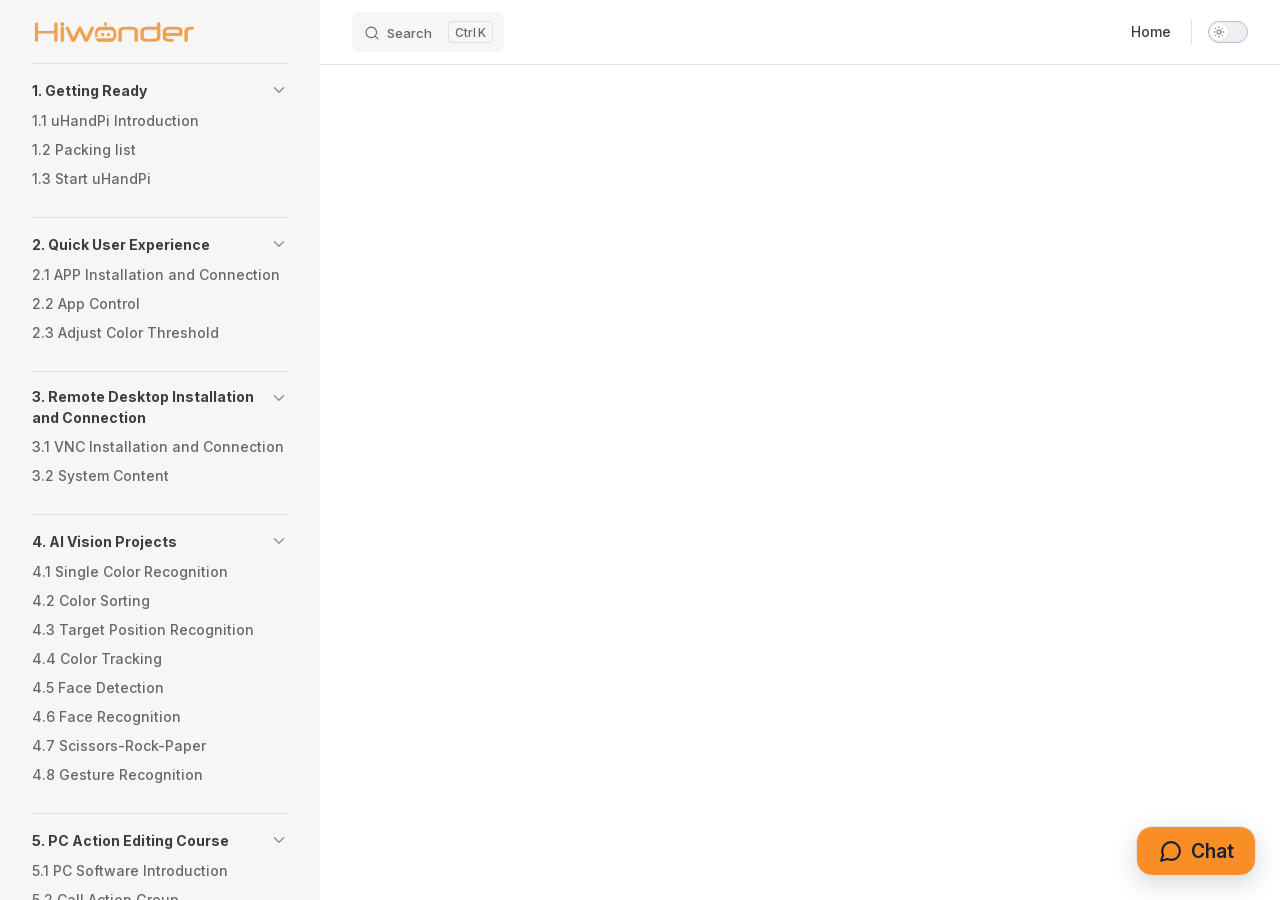
==== commit afdeaa0f: "内容修改" ====
--- a/projects/uHandPi/en/latest/docs/index.html
+++ b/projects/uHandPi/en/latest/docs/index.html
@@ -6,21 +6,21 @@
     <title>uHandPi Documentation</title>
     <meta name="description" content="uHandPi documentation">
     <meta name="generator" content="VitePress v1.6.4">
-    <link rel="preload stylesheet" href="/projects/uHandPi/en/latest/assets/style.Xoawbzvs.css" as="style">
+    <link rel="preload stylesheet" href="/projects/uHandPi/en/latest/assets/style.Caf5SYVV.css" as="style">
     <link rel="preload stylesheet" href="/projects/uHandPi/en/latest/vp-icons.css" as="style">
     
-    <script type="module" src="/projects/uHandPi/en/latest/assets/app.qMrVZZUx.js"></script>
+    <script type="module" src="/projects/uHandPi/en/latest/assets/app.Zcq8UmpP.js"></script>
     <link rel="preload" href="/projects/uHandPi/en/latest/assets/inter-roman-latin.Di8DUHzh.woff2" as="font" type="font/woff2" crossorigin="">
-    <link rel="modulepreload" href="/projects/uHandPi/en/latest/assets/chunks/theme.DnCMw2cB.js">
-    <link rel="modulepreload" href="/projects/uHandPi/en/latest/assets/chunks/framework.Dpoi9ndL.js">
-    <link rel="modulepreload" href="/projects/uHandPi/en/latest/assets/docs_index.md.CXLC1ih4.lean.js">
+    <link rel="modulepreload" href="/projects/uHandPi/en/latest/assets/chunks/theme.B6xvbq15.js">
+    <link rel="modulepreload" href="/projects/uHandPi/en/latest/assets/chunks/framework.DA0fbN-K.js">
+    <link rel="modulepreload" href="/projects/uHandPi/en/latest/assets/docs_index.md.BgcD3ZLf.lean.js">
     <link rel="icon" href="/projects/uHandPi/en/latest/favicon.ico">
     <script id="check-dark-mode">(()=>{const e=localStorage.getItem("vitepress-theme-appearance")||"auto",a=window.matchMedia("(prefers-color-scheme: dark)").matches;(!e||e==="auto"?a:e==="dark")&&document.documentElement.classList.add("dark")})();</script>
     <script id="check-mac-os">document.documentElement.classList.toggle("mac",/Mac|iPhone|iPod|iPad/i.test(navigator.platform));</script>
   </head>
   <body>
-    <div id="app"><!--[--><div class="Layout" data-v-5d98c3a5><!--[--><!--]--><!--[--><span tabindex="-1" data-v-0b0ada53></span><a href="#VPContent" class="VPSkipLink visually-hidden" data-v-0b0ada53>Skip to content</a><!--]--><!----><header class="VPNav" data-v-5d98c3a5 data-v-ae24b3ad><div class="VPNavBar" data-v-ae24b3ad data-v-6aa21345><div class="wrapper" data-v-6aa21345><div class="container" data-v-6aa21345><div class="title" data-v-6aa21345><div class="VPNavBarTitle has-sidebar" data-v-6aa21345 data-v-1168a8e4><a class="title" href="/projects/uHandPi/en/latest/" data-v-1168a8e4><!--[--><!--]--><!--[--><img class="VPImage logo" src="/projects/uHandPi/en/latest/e-logo.webp" alt data-v-8426fc1a><!--]--><!----><!--[--><!--]--></a></div></div><div class="content" data-v-6aa21345><div class="content-body" data-v-6aa21345><!--[--><!--]--><div class="VPNavBarSearch search" data-v-6aa21345><!--[--><!----><div id="local-search"><button type="button" class="DocSearch DocSearch-Button" aria-label="Search"><span class="DocSearch-Button-Container"><span class="vp-icon DocSearch-Search-Icon"></span><span class="DocSearch-Button-Placeholder">Search</span></span><span class="DocSearch-Button-Keys"><kbd class="DocSearch-Button-Key"></kbd><kbd class="DocSearch-Button-Key">K</kbd></span></button></div><!--]--></div><nav aria-labelledby="main-nav-aria-label" class="VPNavBarMenu menu" data-v-6aa21345 data-v-dc692963><span id="main-nav-aria-label" class="visually-hidden" data-v-dc692963> Main Navigation </span><!--[--><!--[--><a class="VPLink link vp-external-link-icon VPNavBarMenuLink" href="https://www.hiwonder.net/" target="_self" rel="noreferrer" tabindex="0" data-v-dc692963 data-v-e56f3d57><!--[--><span data-v-e56f3d57>Home</span><!--]--></a><!--]--><!--]--></nav><!----><div class="VPNavBarAppearance appearance" data-v-6aa21345 data-v-6c893767><button class="VPSwitch VPSwitchAppearance" type="button" role="switch" title aria-checked="false" data-v-6c893767 data-v-5337faa4 data-v-1d5665e3><span class="check" data-v-1d5665e3><span class="icon" data-v-1d5665e3><!--[--><span class="vpi-sun sun" data-v-5337faa4></span><span class="vpi-moon moon" data-v-5337faa4></span><!--]--></span></span></button></div><!----><div class="VPFlyout VPNavBarExtra extra" data-v-6aa21345 data-v-bb2aa2f0 data-v-cf11d7a2><button type="button" class="button" aria-haspopup="true" aria-expanded="false" aria-label="extra navigation" data-v-cf11d7a2><span class="vpi-more-horizontal icon" data-v-cf11d7a2></span></button><div class="menu" data-v-cf11d7a2><div class="VPMenu" data-v-cf11d7a2 data-v-b98bc113><!----><!--[--><!--[--><!----><div class="group" data-v-bb2aa2f0><div class="item appearance" data-v-bb2aa2f0><p class="label" data-v-bb2aa2f0>Appearance</p><div class="appearance-action" data-v-bb2aa2f0><button class="VPSwitch VPSwitchAppearance" type="button" role="switch" title aria-checked="false" data-v-bb2aa2f0 data-v-5337faa4 data-v-1d5665e3><span class="check" data-v-1d5665e3><span class="icon" data-v-1d5665e3><!--[--><span class="vpi-sun sun" data-v-5337faa4></span><span class="vpi-moon moon" data-v-5337faa4></span><!--]--></span></span></button></div></div></div><!----><!--]--><!--]--></div></div></div><!--[--><!--]--><button type="button" class="VPNavBarHamburger hamburger" aria-label="mobile navigation" aria-expanded="false" aria-controls="VPNavScreen" data-v-6aa21345 data-v-e5dd9c1c><span class="container" data-v-e5dd9c1c><span class="top" data-v-e5dd9c1c></span><span class="middle" data-v-e5dd9c1c></span><span class="bottom" data-v-e5dd9c1c></span></span></button></div></div></div></div><div class="divider" data-v-6aa21345><div class="divider-line" data-v-6aa21345></div></div></div><!----></header><div class="VPLocalNav has-sidebar empty" data-v-5d98c3a5 data-v-a6f0e41e><div class="container" data-v-a6f0e41e><button class="menu" aria-expanded="false" aria-controls="VPSidebarNav" data-v-a6f0e41e><span class="vpi-align-left menu-icon" data-v-a6f0e41e></span><span class="menu-text" data-v-a6f0e41e>Menu</span></button><div class="VPLocalNavOutlineDropdown" style="--vp-vh:0px;" data-v-a6f0e41e data-v-8a42e2b4><button data-v-8a42e2b4>Return to top</button><!----></div></div></div><aside class="VPSidebar" data-v-5d98c3a5 data-v-319d5ca6><div class="curtain" data-v-319d5ca6></div><nav class="nav" id="VPSidebarNav" aria-labelledby="sidebar-aria-label" tabindex="-1" data-v-319d5ca6><span class="visually-hidden" id="sidebar-aria-label" data-v-319d5ca6> Sidebar Navigation </span><!--[--><!--]--><!--[--><div class="no-transition group" data-v-c40bc020><section class="VPSidebarItem level-0 collapsible is-link" data-v-c40bc020 data-v-b3fd67f8><div class="item" tabindex="0" data-v-b3fd67f8><div class="indicator" data-v-b3fd67f8></div><a class="VPLink link link" href="/projects/uHandPi/en/latest/docs/1.getting_ready.html" data-v-b3fd67f8><!--[--><h2 class="text" data-v-b3fd67f8>1. Getting Ready</h2><!--]--></a><div class="caret" role="button" aria-label="toggle section" tabindex="0" data-v-b3fd67f8><span class="vpi-chevron-right caret-icon" data-v-b3fd67f8></span></div></div><div class="items" data-v-b3fd67f8><!--[--><div class="VPSidebarItem level-1 is-link" data-v-b3fd67f8 data-v-b3fd67f8><div class="item" data-v-b3fd67f8><div class="indicator" data-v-b3fd67f8></div><a class="VPLink link link" href="/projects/uHandPi/en/latest/docs/1.getting_ready.html#_1-1-uhandpi-introduction" data-v-b3fd67f8><!--[--><p class="text" data-v-b3fd67f8>1.1 uHandPi Introduction</p><!--]--></a><!----></div><!----></div><div class="VPSidebarItem level-1 is-link" data-v-b3fd67f8 data-v-b3fd67f8><div class="item" data-v-b3fd67f8><div class="indicator" data-v-b3fd67f8></div><a class="VPLink link link" href="/projects/uHandPi/en/latest/docs/1.getting_ready.html#_1-2-packing-list" data-v-b3fd67f8><!--[--><p class="text" data-v-b3fd67f8>1.2 Packing list</p><!--]--></a><!----></div><!----></div><div class="VPSidebarItem level-1 is-link" data-v-b3fd67f8 data-v-b3fd67f8><div class="item" data-v-b3fd67f8><div class="indicator" data-v-b3fd67f8></div><a class="VPLink link link" href="/projects/uHandPi/en/latest/docs/1.getting_ready.html#_1-3-start-uhandpi" data-v-b3fd67f8><!--[--><p class="text" data-v-b3fd67f8>1.3 Start uHandPi</p><!--]--></a><!----></div><!----></div><!--]--></div></section></div><div class="no-transition group" data-v-c40bc020><section class="VPSidebarItem level-0 collapsible is-link" data-v-c40bc020 data-v-b3fd67f8><div class="item" tabindex="0" data-v-b3fd67f8><div class="indicator" data-v-b3fd67f8></div><a class="VPLink link link" href="/projects/uHandPi/en/latest/docs/2.quick_user_experience.html" data-v-b3fd67f8><!--[--><h2 class="text" data-v-b3fd67f8>2. Quick User Experience</h2><!--]--></a><div class="caret" role="button" aria-label="toggle section" tabindex="0" data-v-b3fd67f8><span class="vpi-chevron-right caret-icon" data-v-b3fd67f8></span></div></div><div class="items" data-v-b3fd67f8><!--[--><div class="VPSidebarItem level-1 is-link" data-v-b3fd67f8 data-v-b3fd67f8><div class="item" data-v-b3fd67f8><div class="indicator" data-v-b3fd67f8></div><a class="VPLink link link" href="/projects/uHandPi/en/latest/docs/2.quick_user_experience.html#_2-1-app-installation-and-connection" data-v-b3fd67f8><!--[--><p class="text" data-v-b3fd67f8>2.1 APP Installation and Connection</p><!--]--></a><!----></div><!----></div><div class="VPSidebarItem level-1 is-link" data-v-b3fd67f8 data-v-b3fd67f8><div class="item" data-v-b3fd67f8><div class="indicator" data-v-b3fd67f8></div><a class="VPLink link link" href="/projects/uHandPi/en/latest/docs/2.quick_user_experience.html#_2-2-app-control" data-v-b3fd67f8><!--[--><p class="text" data-v-b3fd67f8>2.2 App Control</p><!--]--></a><!----></div><!----></div><div class="VPSidebarItem level-1 is-link" data-v-b3fd67f8 data-v-b3fd67f8><div class="item" data-v-b3fd67f8><div class="indicator" data-v-b3fd67f8></div><a class="VPLink link link" href="/projects/uHandPi/en/latest/docs/2.quick_user_experience.html#_2-3-adjust-color-threshold" data-v-b3fd67f8><!--[--><p class="text" data-v-b3fd67f8>2.3 Adjust Color Threshold</p><!--]--></a><!----></div><!----></div><!--]--></div></section></div><div class="no-transition group" data-v-c40bc020><section class="VPSidebarItem level-0 collapsible is-link" data-v-c40bc020 data-v-b3fd67f8><div class="item" tabindex="0" data-v-b3fd67f8><div class="indicator" data-v-b3fd67f8></div><a class="VPLink link link" href="/projects/uHandPi/en/latest/docs/6.remote_tool_installation_and_connection.html" data-v-b3fd67f8><!--[--><h2 class="text" data-v-b3fd67f8>3. Remote Desktop Installation and Connection</h2><!--]--></a><div class="caret" role="button" aria-label="toggle section" tabindex="0" data-v-b3fd67f8><span class="vpi-chevron-right caret-icon" data-v-b3fd67f8></span></div></div><div class="items" data-v-b3fd67f8><!--[--><div class="VPSidebarItem level-1 is-link" data-v-b3fd67f8 data-v-b3fd67f8><div class="item" data-v-b3fd67f8><div class="indicator" data-v-b3fd67f8></div><a class="VPLink link link" href="/projects/uHandPi/en/latest/docs/6.remote_tool_installation_and_connection.html#_3-1-vnc-installation-and-connection" data-v-b3fd67f8><!--[--><p class="text" data-v-b3fd67f8>3.1 VNC Installation and Connection</p><!--]--></a><!----></div><!----></div><div class="VPSidebarItem level-1 is-link" data-v-b3fd67f8 data-v-b3fd67f8><div class="item" data-v-b3fd67f8><div class="indicator" data-v-b3fd67f8></div><a class="VPLink link link" href="/projects/uHandPi/en/latest/docs/6.remote_tool_installation_and_connection.html#_3-2-system-content" data-v-b3fd67f8><!--[--><p class="text" data-v-b3fd67f8>3.2 System Content</p><!--]--></a><!----></div><!----></div><!--]--></div></section></div><div class="no-transition group" data-v-c40bc020><section class="VPSidebarItem level-0 collapsible is-link" data-v-c40bc020 data-v-b3fd67f8><div class="item" tabindex="0" data-v-b3fd67f8><div class="indicator" data-v-b3fd67f8></div><a class="VPLink link link" href="/projects/uHandPi/en/latest/docs/8.ai_visual_gameplay_course.html" data-v-b3fd67f8><!--[--><h2 class="text" data-v-b3fd67f8>4. AI Vision Projects</h2><!--]--></a><div class="caret" role="button" aria-label="toggle section" tabindex="0" data-v-b3fd67f8><span class="vpi-chevron-right caret-icon" data-v-b3fd67f8></span></div></div><div class="items" data-v-b3fd67f8><!--[--><div class="VPSidebarItem level-1 is-link" data-v-b3fd67f8 data-v-b3fd67f8><div class="item" data-v-b3fd67f8><div class="indicator" data-v-b3fd67f8></div><a class="VPLink link link" href="/projects/uHandPi/en/latest/docs/8.ai_visual_gameplay_course.html#_4-1-single-color-recognition" data-v-b3fd67f8><!--[--><p class="text" data-v-b3fd67f8>4.1 Single Color Recognition</p><!--]--></a><!----></div><!----></div><div class="VPSidebarItem level-1 is-link" data-v-b3fd67f8 data-v-b3fd67f8><div class="item" data-v-b3fd67f8><div class="indicator" data-v-b3fd67f8></div><a class="VPLink link link" href="/projects/uHandPi/en/latest/docs/8.ai_visual_gameplay_course.html#_4-2-color-sorting" data-v-b3fd67f8><!--[--><p class="text" data-v-b3fd67f8>4.2 Color Sorting</p><!--]--></a><!----></div><!----></div><div class="VPSidebarItem level-1 is-link" data-v-b3fd67f8 data-v-b3fd67f8><div class="item" data-v-b3fd67f8><div class="indicator" data-v-b3fd67f8></div><a class="VPLink link link" href="/projects/uHandPi/en/latest/docs/8.ai_visual_gameplay_course.html#_4-3-target-position-recognition" data-v-b3fd67f8><!--[--><p class="text" data-v-b3fd67f8>4.3 Target Position Recognition</p><!--]--></a><!----></div><!----></div><div class="VPSidebarItem level-1 is-link" data-v-b3fd67f8 data-v-b3fd67f8><div class="item" data-v-b3fd67f8><div class="indicator" data-v-b3fd67f8></div><a class="VPLink link link" href="/projects/uHandPi/en/latest/docs/8.ai_visual_gameplay_course.html#_4-4-color-tracking" data-v-b3fd67f8><!--[--><p class="text" data-v-b3fd67f8>4.4 Color Tracking</p><!--]--></a><!----></div><!----></div><div class="VPSidebarItem level-1 is-link" data-v-b3fd67f8 data-v-b3fd67f8><div class="item" data-v-b3fd67f8><div class="indicator" data-v-b3fd67f8></div><a class="VPLink link link" href="/projects/uHandPi/en/latest/docs/8.ai_visual_gameplay_course.html#_4-5-face-detection" data-v-b3fd67f8><!--[--><p class="text" data-v-b3fd67f8>4.5 Face Detection</p><!--]--></a><!----></div><!----></div><div class="VPSidebarItem level-1 is-link" data-v-b3fd67f8 data-v-b3fd67f8><div class="item" data-v-b3fd67f8><div class="indicator" data-v-b3fd67f8></div><a class="VPLink link link" href="/projects/uHandPi/en/latest/docs/8.ai_visual_gameplay_course.html#_4-6-face-recognition" data-v-b3fd67f8><!--[--><p class="text" data-v-b3fd67f8>4.6 Face Recognition</p><!--]--></a><!----></div><!----></div><div class="VPSidebarItem level-1 is-link" data-v-b3fd67f8 data-v-b3fd67f8><div class="item" data-v-b3fd67f8><div class="indicator" data-v-b3fd67f8></div><a class="VPLink link link" href="/projects/uHandPi/en/latest/docs/8.ai_visual_gameplay_course.html#_4-7-scissors-rock-paper" data-v-b3fd67f8><!--[--><p class="text" data-v-b3fd67f8>4.7 Scissors-Rock-Paper</p><!--]--></a><!----></div><!----></div><div class="VPSidebarItem level-1 is-link" data-v-b3fd67f8 data-v-b3fd67f8><div class="item" data-v-b3fd67f8><div class="indicator" data-v-b3fd67f8></div><a class="VPLink link link" href="/projects/uHandPi/en/latest/docs/8.ai_visual_gameplay_course.html#_4-8-gesture-recognition" data-v-b3fd67f8><!--[--><p class="text" data-v-b3fd67f8>4.8 Gesture Recognition</p><!--]--></a><!----></div><!----></div><!--]--></div></section></div><div class="no-transition group" data-v-c40bc020><section class="VPSidebarItem level-0 collapsible is-link" data-v-c40bc020 data-v-b3fd67f8><div class="item" tabindex="0" data-v-b3fd67f8><div class="indicator" data-v-b3fd67f8></div><a class="VPLink link link" href="/projects/uHandPi/en/latest/docs/9.upper_computer_action_editing_course.html" data-v-b3fd67f8><!--[--><h2 class="text" data-v-b3fd67f8>5. PC Action Editing Course</h2><!--]--></a><div class="caret" role="button" aria-label="toggle section" tabindex="0" data-v-b3fd67f8><span class="vpi-chevron-right caret-icon" data-v-b3fd67f8></span></div></div><div class="items" data-v-b3fd67f8><!--[--><div class="VPSidebarItem level-1 is-link" data-v-b3fd67f8 data-v-b3fd67f8><div class="item" data-v-b3fd67f8><div class="indicator" data-v-b3fd67f8></div><a class="VPLink link link" href="/projects/uHandPi/en/latest/docs/9.upper_computer_action_editing_course.html#_5-1-pc-software-introduction" data-v-b3fd67f8><!--[--><p class="text" data-v-b3fd67f8>5.1 PC Software Introduction</p><!--]--></a><!----></div><!----></div><div class="VPSidebarItem level-1 is-link" data-v-b3fd67f8 data-v-b3fd67f8><div class="item" data-v-b3fd67f8><div class="indicator" data-v-b3fd67f8></div><a class="VPLink link link" href="/projects/uHandPi/en/latest/docs/9.upper_computer_action_editing_course.html#_5-2-call-action-group" data-v-b3fd67f8><!--[--><p class="text" data-v-b3fd67f8>5.2 Call Action Group</p><!--]--></a><!----></div><!----></div><div class="VPSidebarItem level-1 is-link" data-v-b3fd67f8 data-v-b3fd67f8><div class="item" data-v-b3fd67f8><div class="indicator" data-v-b3fd67f8></div><a class="VPLink link link" href="/projects/uHandPi/en/latest/docs/9.upper_computer_action_editing_course.html#_5-3-action-group-editing-learning" data-v-b3fd67f8><!--[--><p class="text" data-v-b3fd67f8>5.3 Action Group Editing Learning</p><!--]--></a><!----></div><!----></div><div class="VPSidebarItem level-1 is-link" data-v-b3fd67f8 data-v-b3fd67f8><div class="item" data-v-b3fd67f8><div class="indicator" data-v-b3fd67f8></div><a class="VPLink link link" href="/projects/uHandPi/en/latest/docs/9.upper_computer_action_editing_course.html#_5-4-integrate-action-group-file" data-v-b3fd67f8><!--[--><p class="text" data-v-b3fd67f8>5.4 Integrate Action Group File</p><!--]--></a><!----></div><!----></div><!--]--></div></section></div><div class="no-transition group" data-v-c40bc020><div class="VPSidebarItem level-0 collapsible is-link" data-v-c40bc020 data-v-b3fd67f8><div class="item" tabindex="0" data-v-b3fd67f8><div class="indicator" data-v-b3fd67f8></div><a class="VPLink link link" href="/projects/uHandPi/en/latest/docs/general_basic_courses.html" data-v-b3fd67f8><!--[--><p class="text" data-v-b3fd67f8>3. Basic Development Course</p><!--]--></a><!----></div><!----></div></div><div class="no-transition group" data-v-c40bc020><div class="VPSidebarItem level-0 collapsible is-link" data-v-c40bc020 data-v-b3fd67f8><div class="item" tabindex="0" data-v-b3fd67f8><div class="indicator" data-v-b3fd67f8></div><a class="VPLink link link" href="/projects/uHandPi/en/latest/docs/resources_download.html" data-v-b3fd67f8><!--[--><p class="text" data-v-b3fd67f8>Appendix</p><!--]--></a><!----></div><!----></div></div><!--]--><!--[--><!--]--></nav></aside><div class="VPContent has-sidebar" id="VPContent" data-v-5d98c3a5 data-v-1428d186><page-redirect data-v-1428d186></page-redirect></div><!----><!--[--><!--]--></div><!--[--><!----><!--]--><!----><!--]--></div>
-    <script>window.__VP_HASH_MAP__=JSON.parse("{\"docs_1.getting_ready.md\":\"DxWJAFdb\",\"docs_2.quick_user_experience.md\":\"YZOG2d_u\",\"docs_6.remote_tool_installation_and_connection.md\":\"B9-vA4ed\",\"docs_8.ai_visual_gameplay_course.md\":\"CCIDSG89\",\"docs_9.upper_computer_action_editing_course.md\":\"Bz8xbyPU\",\"docs_general_basic_courses.md\":\"saiK16eT\",\"docs_index.md\":\"CXLC1ih4\",\"docs_resources_download.md\":\"Cw8sJKIi\",\"index.md\":\"D2u7-b-j\"}");window.__VP_SITE_DATA__=JSON.parse("{\"lang\":\"en-US\",\"dir\":\"ltr\",\"title\":\"uHandPi Documentation\",\"description\":\"uHandPi documentation\",\"base\":\"/projects/uHandPi/en/latest/\",\"head\":[],\"router\":{\"prefetchLinks\":true},\"appearance\":true,\"themeConfig\":{\"siteTitle\":false,\"logo\":\"/e-logo.webp\",\"outline\":[2,3],\"search\":{\"provider\":\"local\",\"options\":{\"translations\":{\"button\":{\"buttonText\":\"Search\",\"buttonAriaLabel\":\"Search\"},\"modal\":{\"searchBox\":{\"resetButtonTitle\":\"Clear search query\",\"resetButtonAriaLabel\":\"Clear search query\",\"cancelButtonText\":\"Cancel\",\"cancelButtonAriaLabel\":\"Cancel\"},\"startScreen\":{\"recentSearchTitle\":\"Recent Searches\",\"noRecentSearchText\":\"No recent searches\",\"suggestedQueryTitle\":\"Suggested Queries\"},\"noResultsScreen\":{\"noResultsText\":\"No results found for\",\"suggestedQueryText\":\"You can try searching for\",\"reportMissingResultsText\":\"Have any queries?\",\"reportMissingResultsLinkText\":\"Report here\"},\"footer\":{\"selectText\":\"to select\",\"navigateText\":\"to navigate\",\"closeText\":\"to close\"}}}}},\"nav\":[{\"text\":\"Home\",\"link\":\"https://www.hiwonder.net/\",\"target\":\"_self\"}],\"sidebar\":[{\"text\":\"1. Getting Ready\",\"link\":\"/docs/1.getting_ready.html\",\"collapsed\":false,\"items\":[{\"text\":\"1.1 uHandPi Introduction\",\"link\":\"/docs/1.getting_ready.html#_1-1-uhandpi-introduction\"},{\"text\":\"1.2 Packing list\",\"link\":\"/docs/1.getting_ready.html#_1-2-packing-list\"},{\"text\":\"1.3 Start uHandPi\",\"link\":\"/docs/1.getting_ready.html#_1-3-start-uhandpi\"}]},{\"text\":\"2. Quick User Experience\",\"link\":\"/docs/2.quick_user_experience.html\",\"collapsed\":false,\"items\":[{\"text\":\"2.1 APP Installation and Connection\",\"link\":\"/docs/2.quick_user_experience.html#_2-1-app-installation-and-connection\"},{\"text\":\"2.2 App Control\",\"link\":\"/docs/2.quick_user_experience.html#_2-2-app-control\"},{\"text\":\"2.3 Adjust Color Threshold\",\"link\":\"/docs/2.quick_user_experience.html#_2-3-adjust-color-threshold\"}]},{\"text\":\"3. Remote Desktop Installation and Connection\",\"link\":\"/docs/6.remote_tool_installation_and_connection.html\",\"collapsed\":false,\"items\":[{\"text\":\"3.1 VNC Installation and Connection\",\"link\":\"/docs/6.remote_tool_installation_and_connection.html#_3-1-vnc-installation-and-connection\"},{\"text\":\"3.2 System Content\",\"link\":\"/docs/6.remote_tool_installation_and_connection.html#_3-2-system-content\"}]},{\"text\":\"4. AI Vision Projects\",\"link\":\"/docs/8.ai_visual_gameplay_course.html\",\"collapsed\":false,\"items\":[{\"text\":\"4.1 Single Color Recognition\",\"link\":\"/docs/8.ai_visual_gameplay_course.html#_4-1-single-color-recognition\"},{\"text\":\"4.2 Color Sorting\",\"link\":\"/docs/8.ai_visual_gameplay_course.html#_4-2-color-sorting\"},{\"text\":\"4.3 Target Position Recognition\",\"link\":\"/docs/8.ai_visual_gameplay_course.html#_4-3-target-position-recognition\"},{\"text\":\"4.4 Color Tracking\",\"link\":\"/docs/8.ai_visual_gameplay_course.html#_4-4-color-tracking\"},{\"text\":\"4.5 Face Detection\",\"link\":\"/docs/8.ai_visual_gameplay_course.html#_4-5-face-detection\"},{\"text\":\"4.6 Face Recognition\",\"link\":\"/docs/8.ai_visual_gameplay_course.html#_4-6-face-recognition\"},{\"text\":\"4.7 Scissors-Rock-Paper\",\"link\":\"/docs/8.ai_visual_gameplay_course.html#_4-7-scissors-rock-paper\"},{\"text\":\"4.8 Gesture Recognition\",\"link\":\"/docs/8.ai_visual_gameplay_course.html#_4-8-gesture-recognition\"}]},{\"text\":\"5. PC Action Editing Course\",\"link\":\"/docs/9.upper_computer_action_editing_course.html\",\"collapsed\":false,\"items\":[{\"text\":\"5.1 PC Software Introduction\",\"link\":\"/docs/9.upper_computer_action_editing_course.html#_5-1-pc-software-introduction\"},{\"text\":\"5.2 Call Action Group\",\"link\":\"/docs/9.upper_computer_action_editing_course.html#_5-2-call-action-group\"},{\"text\":\"5.3 Action Group Editing Learning\",\"link\":\"/docs/9.upper_computer_action_editing_course.html#_5-3-action-group-editing-learning\"},{\"text\":\"5.4 Integrate Action Group File\",\"link\":\"/docs/9.upper_computer_action_editing_course.html#_5-4-integrate-action-group-file\"}]},{\"text\":\"3. Basic Development Course\",\"link\":\"/docs/general_basic_courses.html\",\"collapsed\":false,\"items\":[]},{\"text\":\"Appendix\",\"link\":\"/docs/resources_download.html\",\"collapsed\":false,\"items\":[]}]},\"locales\":{},\"scrollOffset\":134,\"cleanUrls\":false}");</script>
+    <div id="app"><!--[--><div class="Layout" data-v-a9a9e638><!--[--><!--]--><!--[--><span tabindex="-1" data-v-492508fc></span><a href="#VPContent" class="VPSkipLink visually-hidden" data-v-492508fc>Skip to content</a><!--]--><!----><header class="VPNav" data-v-a9a9e638 data-v-f1e365da><div class="VPNavBar" data-v-f1e365da data-v-822684d1><div class="wrapper" data-v-822684d1><div class="container" data-v-822684d1><div class="title" data-v-822684d1><div class="VPNavBarTitle has-sidebar" data-v-822684d1 data-v-0f4f798b><a class="title" href="/projects/uHandPi/en/latest/" data-v-0f4f798b><!--[--><!--]--><!--[--><img class="VPImage logo" src="/projects/uHandPi/en/latest/e-logo.webp" alt data-v-35a7d0b8><!--]--><!----><!--[--><!--]--></a></div></div><div class="content" data-v-822684d1><div class="content-body" data-v-822684d1><!--[--><!--]--><div class="VPNavBarSearch search" data-v-822684d1><!--[--><!----><div id="local-search"><button type="button" class="DocSearch DocSearch-Button" aria-label="Search"><span class="DocSearch-Button-Container"><span class="vp-icon DocSearch-Search-Icon"></span><span class="DocSearch-Button-Placeholder">Search</span></span><span class="DocSearch-Button-Keys"><kbd class="DocSearch-Button-Key"></kbd><kbd class="DocSearch-Button-Key">K</kbd></span></button></div><!--]--></div><nav aria-labelledby="main-nav-aria-label" class="VPNavBarMenu menu" data-v-822684d1 data-v-e6d46098><span id="main-nav-aria-label" class="visually-hidden" data-v-e6d46098> Main Navigation </span><!--[--><!--[--><a class="VPLink link vp-external-link-icon VPNavBarMenuLink" href="https://www.hiwonder.net/" target="_self" rel="noreferrer" tabindex="0" data-v-e6d46098 data-v-956ec74c><!--[--><span data-v-956ec74c>Home</span><!--]--></a><!--]--><!--]--></nav><!----><div class="VPNavBarAppearance appearance" data-v-822684d1 data-v-af096f4a><button class="VPSwitch VPSwitchAppearance" type="button" role="switch" title aria-checked="false" data-v-af096f4a data-v-e40a8bb6 data-v-4a1c76db><span class="check" data-v-4a1c76db><span class="icon" data-v-4a1c76db><!--[--><span class="vpi-sun sun" data-v-e40a8bb6></span><span class="vpi-moon moon" data-v-e40a8bb6></span><!--]--></span></span></button></div><!----><div class="VPFlyout VPNavBarExtra extra" data-v-822684d1 data-v-925effce data-v-04f5c5e9><button type="button" class="button" aria-haspopup="true" aria-expanded="false" aria-label="extra navigation" data-v-04f5c5e9><span class="vpi-more-horizontal icon" data-v-04f5c5e9></span></button><div class="menu" data-v-04f5c5e9><div class="VPMenu" data-v-04f5c5e9 data-v-7dd3104a><!----><!--[--><!--[--><!----><div class="group" data-v-925effce><div class="item appearance" data-v-925effce><p class="label" data-v-925effce>Appearance</p><div class="appearance-action" data-v-925effce><button class="VPSwitch VPSwitchAppearance" type="button" role="switch" title aria-checked="false" data-v-925effce data-v-e40a8bb6 data-v-4a1c76db><span class="check" data-v-4a1c76db><span class="icon" data-v-4a1c76db><!--[--><span class="vpi-sun sun" data-v-e40a8bb6></span><span class="vpi-moon moon" data-v-e40a8bb6></span><!--]--></span></span></button></div></div></div><!----><!--]--><!--]--></div></div></div><!--[--><!--]--><button type="button" class="VPNavBarHamburger hamburger" aria-label="mobile navigation" aria-expanded="false" aria-controls="VPNavScreen" data-v-822684d1 data-v-5dea55bf><span class="container" data-v-5dea55bf><span class="top" data-v-5dea55bf></span><span class="middle" data-v-5dea55bf></span><span class="bottom" data-v-5dea55bf></span></span></button></div></div></div></div><div class="divider" data-v-822684d1><div class="divider-line" data-v-822684d1></div></div></div><!----></header><div class="VPLocalNav has-sidebar empty" data-v-a9a9e638 data-v-070ab83d><div class="container" data-v-070ab83d><button class="menu" aria-expanded="false" aria-controls="VPSidebarNav" data-v-070ab83d><span class="vpi-align-left menu-icon" data-v-070ab83d></span><span class="menu-text" data-v-070ab83d>Menu</span></button><div class="VPLocalNavOutlineDropdown" style="--vp-vh:0px;" data-v-070ab83d data-v-168ddf5d><button data-v-168ddf5d>Return to top</button><!----></div></div></div><aside class="VPSidebar" data-v-a9a9e638 data-v-18756405><div class="curtain" data-v-18756405></div><nav class="nav" id="VPSidebarNav" aria-labelledby="sidebar-aria-label" tabindex="-1" data-v-18756405><span class="visually-hidden" id="sidebar-aria-label" data-v-18756405> Sidebar Navigation </span><!--[--><!--]--><!--[--><div class="no-transition group" data-v-9e426adc><section class="VPSidebarItem level-0 collapsible is-link" data-v-9e426adc data-v-a4b0d9bf><div class="item" tabindex="0" data-v-a4b0d9bf><div class="indicator" data-v-a4b0d9bf></div><a class="VPLink link link" href="/projects/uHandPi/en/latest/docs/1.getting_ready.html" data-v-a4b0d9bf><!--[--><h2 class="text" data-v-a4b0d9bf>1. Getting Ready</h2><!--]--></a><div class="caret" role="button" aria-label="toggle section" tabindex="0" data-v-a4b0d9bf><span class="vpi-chevron-right caret-icon" data-v-a4b0d9bf></span></div></div><div class="items" data-v-a4b0d9bf><!--[--><div class="VPSidebarItem level-1 is-link" data-v-a4b0d9bf data-v-a4b0d9bf><div class="item" data-v-a4b0d9bf><div class="indicator" data-v-a4b0d9bf></div><a class="VPLink link link" href="/projects/uHandPi/en/latest/docs/1.getting_ready.html#_1-1-uhandpi-introduction" data-v-a4b0d9bf><!--[--><p class="text" data-v-a4b0d9bf>1.1 uHandPi Introduction</p><!--]--></a><!----></div><!----></div><div class="VPSidebarItem level-1 is-link" data-v-a4b0d9bf data-v-a4b0d9bf><div class="item" data-v-a4b0d9bf><div class="indicator" data-v-a4b0d9bf></div><a class="VPLink link link" href="/projects/uHandPi/en/latest/docs/1.getting_ready.html#_1-2-packing-list" data-v-a4b0d9bf><!--[--><p class="text" data-v-a4b0d9bf>1.2 Packing list</p><!--]--></a><!----></div><!----></div><div class="VPSidebarItem level-1 is-link" data-v-a4b0d9bf data-v-a4b0d9bf><div class="item" data-v-a4b0d9bf><div class="indicator" data-v-a4b0d9bf></div><a class="VPLink link link" href="/projects/uHandPi/en/latest/docs/1.getting_ready.html#_1-3-start-uhandpi" data-v-a4b0d9bf><!--[--><p class="text" data-v-a4b0d9bf>1.3 Start uHandPi</p><!--]--></a><!----></div><!----></div><!--]--></div></section></div><div class="no-transition group" data-v-9e426adc><section class="VPSidebarItem level-0 collapsible is-link" data-v-9e426adc data-v-a4b0d9bf><div class="item" tabindex="0" data-v-a4b0d9bf><div class="indicator" data-v-a4b0d9bf></div><a class="VPLink link link" href="/projects/uHandPi/en/latest/docs/2.quick_user_experience.html" data-v-a4b0d9bf><!--[--><h2 class="text" data-v-a4b0d9bf>2. Quick User Experience</h2><!--]--></a><div class="caret" role="button" aria-label="toggle section" tabindex="0" data-v-a4b0d9bf><span class="vpi-chevron-right caret-icon" data-v-a4b0d9bf></span></div></div><div class="items" data-v-a4b0d9bf><!--[--><div class="VPSidebarItem level-1 is-link" data-v-a4b0d9bf data-v-a4b0d9bf><div class="item" data-v-a4b0d9bf><div class="indicator" data-v-a4b0d9bf></div><a class="VPLink link link" href="/projects/uHandPi/en/latest/docs/2.quick_user_experience.html#_2-1-app-installation-and-connection" data-v-a4b0d9bf><!--[--><p class="text" data-v-a4b0d9bf>2.1 APP Installation and Connection</p><!--]--></a><!----></div><!----></div><div class="VPSidebarItem level-1 is-link" data-v-a4b0d9bf data-v-a4b0d9bf><div class="item" data-v-a4b0d9bf><div class="indicator" data-v-a4b0d9bf></div><a class="VPLink link link" href="/projects/uHandPi/en/latest/docs/2.quick_user_experience.html#_2-2-app-control" data-v-a4b0d9bf><!--[--><p class="text" data-v-a4b0d9bf>2.2 App Control</p><!--]--></a><!----></div><!----></div><div class="VPSidebarItem level-1 is-link" data-v-a4b0d9bf data-v-a4b0d9bf><div class="item" data-v-a4b0d9bf><div class="indicator" data-v-a4b0d9bf></div><a class="VPLink link link" href="/projects/uHandPi/en/latest/docs/2.quick_user_experience.html#_2-3-adjust-color-threshold" data-v-a4b0d9bf><!--[--><p class="text" data-v-a4b0d9bf>2.3 Adjust Color Threshold</p><!--]--></a><!----></div><!----></div><!--]--></div></section></div><div class="no-transition group" data-v-9e426adc><section class="VPSidebarItem level-0 collapsible is-link" data-v-9e426adc data-v-a4b0d9bf><div class="item" tabindex="0" data-v-a4b0d9bf><div class="indicator" data-v-a4b0d9bf></div><a class="VPLink link link" href="/projects/uHandPi/en/latest/docs/6.remote_tool_installation_and_connection.html" data-v-a4b0d9bf><!--[--><h2 class="text" data-v-a4b0d9bf>3. Remote Desktop Installation and Connection</h2><!--]--></a><div class="caret" role="button" aria-label="toggle section" tabindex="0" data-v-a4b0d9bf><span class="vpi-chevron-right caret-icon" data-v-a4b0d9bf></span></div></div><div class="items" data-v-a4b0d9bf><!--[--><div class="VPSidebarItem level-1 is-link" data-v-a4b0d9bf data-v-a4b0d9bf><div class="item" data-v-a4b0d9bf><div class="indicator" data-v-a4b0d9bf></div><a class="VPLink link link" href="/projects/uHandPi/en/latest/docs/6.remote_tool_installation_and_connection.html#_3-1-vnc-installation-and-connection" data-v-a4b0d9bf><!--[--><p class="text" data-v-a4b0d9bf>3.1 VNC Installation and Connection</p><!--]--></a><!----></div><!----></div><div class="VPSidebarItem level-1 is-link" data-v-a4b0d9bf data-v-a4b0d9bf><div class="item" data-v-a4b0d9bf><div class="indicator" data-v-a4b0d9bf></div><a class="VPLink link link" href="/projects/uHandPi/en/latest/docs/6.remote_tool_installation_and_connection.html#_3-2-system-content" data-v-a4b0d9bf><!--[--><p class="text" data-v-a4b0d9bf>3.2 System Content</p><!--]--></a><!----></div><!----></div><!--]--></div></section></div><div class="no-transition group" data-v-9e426adc><section class="VPSidebarItem level-0 collapsible is-link" data-v-9e426adc data-v-a4b0d9bf><div class="item" tabindex="0" data-v-a4b0d9bf><div class="indicator" data-v-a4b0d9bf></div><a class="VPLink link link" href="/projects/uHandPi/en/latest/docs/8.ai_visual_gameplay_course.html" data-v-a4b0d9bf><!--[--><h2 class="text" data-v-a4b0d9bf>4. AI Vision Projects</h2><!--]--></a><div class="caret" role="button" aria-label="toggle section" tabindex="0" data-v-a4b0d9bf><span class="vpi-chevron-right caret-icon" data-v-a4b0d9bf></span></div></div><div class="items" data-v-a4b0d9bf><!--[--><div class="VPSidebarItem level-1 is-link" data-v-a4b0d9bf data-v-a4b0d9bf><div class="item" data-v-a4b0d9bf><div class="indicator" data-v-a4b0d9bf></div><a class="VPLink link link" href="/projects/uHandPi/en/latest/docs/8.ai_visual_gameplay_course.html#_4-1-single-color-recognition" data-v-a4b0d9bf><!--[--><p class="text" data-v-a4b0d9bf>4.1 Single Color Recognition</p><!--]--></a><!----></div><!----></div><div class="VPSidebarItem level-1 is-link" data-v-a4b0d9bf data-v-a4b0d9bf><div class="item" data-v-a4b0d9bf><div class="indicator" data-v-a4b0d9bf></div><a class="VPLink link link" href="/projects/uHandPi/en/latest/docs/8.ai_visual_gameplay_course.html#_4-2-color-sorting" data-v-a4b0d9bf><!--[--><p class="text" data-v-a4b0d9bf>4.2 Color Sorting</p><!--]--></a><!----></div><!----></div><div class="VPSidebarItem level-1 is-link" data-v-a4b0d9bf data-v-a4b0d9bf><div class="item" data-v-a4b0d9bf><div class="indicator" data-v-a4b0d9bf></div><a class="VPLink link link" href="/projects/uHandPi/en/latest/docs/8.ai_visual_gameplay_course.html#_4-3-target-position-recognition" data-v-a4b0d9bf><!--[--><p class="text" data-v-a4b0d9bf>4.3 Target Position Recognition</p><!--]--></a><!----></div><!----></div><div class="VPSidebarItem level-1 is-link" data-v-a4b0d9bf data-v-a4b0d9bf><div class="item" data-v-a4b0d9bf><div class="indicator" data-v-a4b0d9bf></div><a class="VPLink link link" href="/projects/uHandPi/en/latest/docs/8.ai_visual_gameplay_course.html#_4-4-color-tracking" data-v-a4b0d9bf><!--[--><p class="text" data-v-a4b0d9bf>4.4 Color Tracking</p><!--]--></a><!----></div><!----></div><div class="VPSidebarItem level-1 is-link" data-v-a4b0d9bf data-v-a4b0d9bf><div class="item" data-v-a4b0d9bf><div class="indicator" data-v-a4b0d9bf></div><a class="VPLink link link" href="/projects/uHandPi/en/latest/docs/8.ai_visual_gameplay_course.html#_4-5-face-detection" data-v-a4b0d9bf><!--[--><p class="text" data-v-a4b0d9bf>4.5 Face Detection</p><!--]--></a><!----></div><!----></div><div class="VPSidebarItem level-1 is-link" data-v-a4b0d9bf data-v-a4b0d9bf><div class="item" data-v-a4b0d9bf><div class="indicator" data-v-a4b0d9bf></div><a class="VPLink link link" href="/projects/uHandPi/en/latest/docs/8.ai_visual_gameplay_course.html#_4-6-face-recognition" data-v-a4b0d9bf><!--[--><p class="text" data-v-a4b0d9bf>4.6 Face Recognition</p><!--]--></a><!----></div><!----></div><div class="VPSidebarItem level-1 is-link" data-v-a4b0d9bf data-v-a4b0d9bf><div class="item" data-v-a4b0d9bf><div class="indicator" data-v-a4b0d9bf></div><a class="VPLink link link" href="/projects/uHandPi/en/latest/docs/8.ai_visual_gameplay_course.html#_4-7-scissors-rock-paper" data-v-a4b0d9bf><!--[--><p class="text" data-v-a4b0d9bf>4.7 Scissors-Rock-Paper</p><!--]--></a><!----></div><!----></div><div class="VPSidebarItem level-1 is-link" data-v-a4b0d9bf data-v-a4b0d9bf><div class="item" data-v-a4b0d9bf><div class="indicator" data-v-a4b0d9bf></div><a class="VPLink link link" href="/projects/uHandPi/en/latest/docs/8.ai_visual_gameplay_course.html#_4-8-gesture-recognition" data-v-a4b0d9bf><!--[--><p class="text" data-v-a4b0d9bf>4.8 Gesture Recognition</p><!--]--></a><!----></div><!----></div><!--]--></div></section></div><div class="no-transition group" data-v-9e426adc><section class="VPSidebarItem level-0 collapsible is-link" data-v-9e426adc data-v-a4b0d9bf><div class="item" tabindex="0" data-v-a4b0d9bf><div class="indicator" data-v-a4b0d9bf></div><a class="VPLink link link" href="/projects/uHandPi/en/latest/docs/9.upper_computer_action_editing_course.html" data-v-a4b0d9bf><!--[--><h2 class="text" data-v-a4b0d9bf>5. PC Action Editing Course</h2><!--]--></a><div class="caret" role="button" aria-label="toggle section" tabindex="0" data-v-a4b0d9bf><span class="vpi-chevron-right caret-icon" data-v-a4b0d9bf></span></div></div><div class="items" data-v-a4b0d9bf><!--[--><div class="VPSidebarItem level-1 is-link" data-v-a4b0d9bf data-v-a4b0d9bf><div class="item" data-v-a4b0d9bf><div class="indicator" data-v-a4b0d9bf></div><a class="VPLink link link" href="/projects/uHandPi/en/latest/docs/9.upper_computer_action_editing_course.html#_5-1-pc-software-introduction" data-v-a4b0d9bf><!--[--><p class="text" data-v-a4b0d9bf>5.1 PC Software Introduction</p><!--]--></a><!----></div><!----></div><div class="VPSidebarItem level-1 is-link" data-v-a4b0d9bf data-v-a4b0d9bf><div class="item" data-v-a4b0d9bf><div class="indicator" data-v-a4b0d9bf></div><a class="VPLink link link" href="/projects/uHandPi/en/latest/docs/9.upper_computer_action_editing_course.html#_5-2-call-action-group" data-v-a4b0d9bf><!--[--><p class="text" data-v-a4b0d9bf>5.2 Call Action Group</p><!--]--></a><!----></div><!----></div><div class="VPSidebarItem level-1 is-link" data-v-a4b0d9bf data-v-a4b0d9bf><div class="item" data-v-a4b0d9bf><div class="indicator" data-v-a4b0d9bf></div><a class="VPLink link link" href="/projects/uHandPi/en/latest/docs/9.upper_computer_action_editing_course.html#_5-3-action-group-editing-learning" data-v-a4b0d9bf><!--[--><p class="text" data-v-a4b0d9bf>5.3 Action Group Editing Learning</p><!--]--></a><!----></div><!----></div><div class="VPSidebarItem level-1 is-link" data-v-a4b0d9bf data-v-a4b0d9bf><div class="item" data-v-a4b0d9bf><div class="indicator" data-v-a4b0d9bf></div><a class="VPLink link link" href="/projects/uHandPi/en/latest/docs/9.upper_computer_action_editing_course.html#_5-4-integrate-action-group-file" data-v-a4b0d9bf><!--[--><p class="text" data-v-a4b0d9bf>5.4 Integrate Action Group File</p><!--]--></a><!----></div><!----></div><!--]--></div></section></div><div class="no-transition group" data-v-9e426adc><div class="VPSidebarItem level-0 collapsible is-link" data-v-9e426adc data-v-a4b0d9bf><div class="item" tabindex="0" data-v-a4b0d9bf><div class="indicator" data-v-a4b0d9bf></div><a class="VPLink link link" href="/projects/uHandPi/en/latest/docs/general_basic_courses.html" data-v-a4b0d9bf><!--[--><p class="text" data-v-a4b0d9bf>3. Basic Development Course</p><!--]--></a><!----></div><!----></div></div><div class="no-transition group" data-v-9e426adc><div class="VPSidebarItem level-0 collapsible is-link" data-v-9e426adc data-v-a4b0d9bf><div class="item" tabindex="0" data-v-a4b0d9bf><div class="indicator" data-v-a4b0d9bf></div><a class="VPLink link link" href="/projects/uHandPi/en/latest/docs/resources_download.html" data-v-a4b0d9bf><!--[--><p class="text" data-v-a4b0d9bf>Appendix</p><!--]--></a><!----></div><!----></div></div><!--]--><!--[--><!--]--></nav></aside><div class="VPContent has-sidebar" id="VPContent" data-v-a9a9e638 data-v-91765379><page-redirect data-v-91765379></page-redirect></div><!----><!--[--><!--]--></div><!--[--><!----><!--]--><!----><div class="feedback-widget"><!----><button class="feedback-widget__trigger" type="button" aria-expanded="false" aria-label="Open feedback form"><span class="feedback-widget__icon" aria-hidden="true"><svg viewBox="0 0 24 24" focusable="false"><path d="M21 11.5a8.4 8.4 0 0 1-.9 3.8 8.5 8.5 0 0 1-7.6 4.7 8.4 8.4 0 0 1-3.8-.9L3 21l1.9-5.7A8.4 8.4 0 0 1 4 11.5 8.5 8.5 0 0 1 12.5 3 8.5 8.5 0 0 1 21 11.5Z"></path></svg></span><span>Chat</span></button></div><!--]--></div>
+    <script>window.__VP_HASH_MAP__=JSON.parse("{\"docs_1.getting_ready.md\":\"0M56ap7M\",\"docs_2.quick_user_experience.md\":\"CdY6-0xF\",\"docs_6.remote_tool_installation_and_connection.md\":\"C1XhMs81\",\"docs_8.ai_visual_gameplay_course.md\":\"C5k3Axqe\",\"docs_9.upper_computer_action_editing_course.md\":\"D3B9_87I\",\"docs_general_basic_courses.md\":\"BVfTI_fx\",\"docs_index.md\":\"BgcD3ZLf\",\"docs_resources_download.md\":\"4bJs5ulI\",\"index.md\":\"DXmdWm9P\"}");window.__VP_SITE_DATA__=JSON.parse("{\"lang\":\"en-US\",\"dir\":\"ltr\",\"title\":\"uHandPi Documentation\",\"description\":\"uHandPi documentation\",\"base\":\"/projects/uHandPi/en/latest/\",\"head\":[],\"router\":{\"prefetchLinks\":true},\"appearance\":true,\"themeConfig\":{\"siteTitle\":false,\"logo\":\"/e-logo.webp\",\"outline\":[2,3],\"search\":{\"provider\":\"local\",\"options\":{\"translations\":{\"button\":{\"buttonText\":\"Search\",\"buttonAriaLabel\":\"Search\"},\"modal\":{\"searchBox\":{\"resetButtonTitle\":\"Clear search query\",\"resetButtonAriaLabel\":\"Clear search query\",\"cancelButtonText\":\"Cancel\",\"cancelButtonAriaLabel\":\"Cancel\"},\"startScreen\":{\"recentSearchTitle\":\"Recent Searches\",\"noRecentSearchText\":\"No recent searches\",\"suggestedQueryTitle\":\"Suggested Queries\"},\"noResultsScreen\":{\"noResultsText\":\"No results found for\",\"suggestedQueryText\":\"You can try searching for\",\"reportMissingResultsText\":\"Have any queries?\",\"reportMissingResultsLinkText\":\"Report here\"},\"footer\":{\"selectText\":\"to select\",\"navigateText\":\"to navigate\",\"closeText\":\"to close\"}}}}},\"nav\":[{\"text\":\"Home\",\"link\":\"https://www.hiwonder.net/\",\"target\":\"_self\"}],\"sidebar\":[{\"text\":\"1. Getting Ready\",\"link\":\"/docs/1.getting_ready.html\",\"collapsed\":false,\"items\":[{\"text\":\"1.1 uHandPi Introduction\",\"link\":\"/docs/1.getting_ready.html#_1-1-uhandpi-introduction\"},{\"text\":\"1.2 Packing list\",\"link\":\"/docs/1.getting_ready.html#_1-2-packing-list\"},{\"text\":\"1.3 Start uHandPi\",\"link\":\"/docs/1.getting_ready.html#_1-3-start-uhandpi\"}]},{\"text\":\"2. Quick User Experience\",\"link\":\"/docs/2.quick_user_experience.html\",\"collapsed\":false,\"items\":[{\"text\":\"2.1 APP Installation and Connection\",\"link\":\"/docs/2.quick_user_experience.html#_2-1-app-installation-and-connection\"},{\"text\":\"2.2 App Control\",\"link\":\"/docs/2.quick_user_experience.html#_2-2-app-control\"},{\"text\":\"2.3 Adjust Color Threshold\",\"link\":\"/docs/2.quick_user_experience.html#_2-3-adjust-color-threshold\"}]},{\"text\":\"3. Remote Desktop Installation and Connection\",\"link\":\"/docs/6.remote_tool_installation_and_connection.html\",\"collapsed\":false,\"items\":[{\"text\":\"3.1 VNC Installation and Connection\",\"link\":\"/docs/6.remote_tool_installation_and_connection.html#_3-1-vnc-installation-and-connection\"},{\"text\":\"3.2 System Content\",\"link\":\"/docs/6.remote_tool_installation_and_connection.html#_3-2-system-content\"}]},{\"text\":\"4. AI Vision Projects\",\"link\":\"/docs/8.ai_visual_gameplay_course.html\",\"collapsed\":false,\"items\":[{\"text\":\"4.1 Single Color Recognition\",\"link\":\"/docs/8.ai_visual_gameplay_course.html#_4-1-single-color-recognition\"},{\"text\":\"4.2 Color Sorting\",\"link\":\"/docs/8.ai_visual_gameplay_course.html#_4-2-color-sorting\"},{\"text\":\"4.3 Target Position Recognition\",\"link\":\"/docs/8.ai_visual_gameplay_course.html#_4-3-target-position-recognition\"},{\"text\":\"4.4 Color Tracking\",\"link\":\"/docs/8.ai_visual_gameplay_course.html#_4-4-color-tracking\"},{\"text\":\"4.5 Face Detection\",\"link\":\"/docs/8.ai_visual_gameplay_course.html#_4-5-face-detection\"},{\"text\":\"4.6 Face Recognition\",\"link\":\"/docs/8.ai_visual_gameplay_course.html#_4-6-face-recognition\"},{\"text\":\"4.7 Scissors-Rock-Paper\",\"link\":\"/docs/8.ai_visual_gameplay_course.html#_4-7-scissors-rock-paper\"},{\"text\":\"4.8 Gesture Recognition\",\"link\":\"/docs/8.ai_visual_gameplay_course.html#_4-8-gesture-recognition\"}]},{\"text\":\"5. PC Action Editing Course\",\"link\":\"/docs/9.upper_computer_action_editing_course.html\",\"collapsed\":false,\"items\":[{\"text\":\"5.1 PC Software Introduction\",\"link\":\"/docs/9.upper_computer_action_editing_course.html#_5-1-pc-software-introduction\"},{\"text\":\"5.2 Call Action Group\",\"link\":\"/docs/9.upper_computer_action_editing_course.html#_5-2-call-action-group\"},{\"text\":\"5.3 Action Group Editing Learning\",\"link\":\"/docs/9.upper_computer_action_editing_course.html#_5-3-action-group-editing-learning\"},{\"text\":\"5.4 Integrate Action Group File\",\"link\":\"/docs/9.upper_computer_action_editing_course.html#_5-4-integrate-action-group-file\"}]},{\"text\":\"3. Basic Development Course\",\"link\":\"/docs/general_basic_courses.html\",\"collapsed\":false,\"items\":[]},{\"text\":\"Appendix\",\"link\":\"/docs/resources_download.html\",\"collapsed\":false,\"items\":[]}]},\"locales\":{},\"scrollOffset\":134,\"cleanUrls\":false}");</script>
     
   </body>
 </html>
--- a/projects/uHandPi/en/latest/assets/style.Caf5SYVV.css
+++ b/projects/uHandPi/en/latest/assets/style.Caf5SYVV.css
@@ -0,0 +1,6010 @@
+
+
+@font-face {
+  font-family: Inter;
+  font-style: normal;
+  font-weight: 100 900;
+  font-display: swap;
+  src: url('/projects/uHandPi/en/latest/assets/inter-roman-cyrillic-ext.BBPuwvHQ.woff2') format('woff2');
+  unicode-range: U+0460-052F, U+1C80-1C88, U+20B4, U+2DE0-2DFF, U+A640-A69F,
+    U+FE2E-FE2F;
+}
+
+@font-face {
+  font-family: Inter;
+  font-style: normal;
+  font-weight: 100 900;
+  font-display: swap;
+  src: url('/projects/uHandPi/en/latest/assets/inter-roman-cyrillic.C5lxZ8CY.woff2') format('woff2');
+  unicode-range: U+0301, U+0400-045F, U+0490-0491, U+04B0-04B1, U+2116;
+}
+
+@font-face {
+  font-family: Inter;
+  font-style: normal;
+  font-weight: 100 900;
+  font-display: swap;
+  src: url('/projects/uHandPi/en/latest/assets/inter-roman-greek-ext.CqjqNYQ-.woff2') format('woff2');
+  unicode-range: U+1F00-1FFF;
+}
+
+@font-face {
+  font-family: Inter;
+  font-style: normal;
+  font-weight: 100 900;
+  font-display: swap;
+  src: url('/projects/uHandPi/en/latest/assets/inter-roman-greek.BBVDIX6e.woff2') format('woff2');
+  unicode-range: U+0370-0377, U+037A-037F, U+0384-038A, U+038C, U+038E-03A1,
+    U+03A3-03FF;
+}
+
+@font-face {
+  font-family: Inter;
+  font-style: normal;
+  font-weight: 100 900;
+  font-display: swap;
+  src: url('/projects/uHandPi/en/latest/assets/inter-roman-vietnamese.BjW4sHH5.woff2') format('woff2');
+  unicode-range: U+0102-0103, U+0110-0111, U+0128-0129, U+0168-0169,
+    U+01A0-01A1, U+01AF-01B0, U+0300-0301, U+0303-0304, U+0308-0309, U+0323,
+    U+0329, U+1EA0-1EF9, U+20AB;
+}
+
+@font-face {
+  font-family: Inter;
+  font-style: normal;
+  font-weight: 100 900;
+  font-display: swap;
+  src: url('/projects/uHandPi/en/latest/assets/inter-roman-latin-ext.4ZJIpNVo.woff2') format('woff2');
+  unicode-range: U+0100-02AF, U+0304, U+0308, U+0329, U+1E00-1E9F, U+1EF2-1EFF,
+    U+2020, U+20A0-20AB, U+20AD-20C0, U+2113, U+2C60-2C7F, U+A720-A7FF;
+}
+
+@font-face {
+  font-family: Inter;
+  font-style: normal;
+  font-weight: 100 900;
+  font-display: swap;
+  src: url('/projects/uHandPi/en/latest/assets/inter-roman-latin.Di8DUHzh.woff2') format('woff2');
+  unicode-range: U+0000-00FF, U+0131, U+0152-0153, U+02BB-02BC, U+02C6, U+02DA,
+    U+02DC, U+0304, U+0308, U+0329, U+2000-206F, U+2074, U+20AC, U+2122, U+2191,
+    U+2193, U+2212, U+2215, U+FEFF, U+FFFD;
+}
+
+@font-face {
+  font-family: Inter;
+  font-style: italic;
+  font-weight: 100 900;
+  font-display: swap;
+  src: url('/projects/uHandPi/en/latest/assets/inter-italic-cyrillic-ext.r48I6akx.woff2') format('woff2');
+  unicode-range: U+0460-052F, U+1C80-1C88, U+20B4, U+2DE0-2DFF, U+A640-A69F,
+    U+FE2E-FE2F;
+}
+
+@font-face {
+  font-family: Inter;
+  font-style: italic;
+  font-weight: 100 900;
+  font-display: swap;
+  src: url('/projects/uHandPi/en/latest/assets/inter-italic-cyrillic.By2_1cv3.woff2') format('woff2');
+  unicode-range: U+0301, U+0400-045F, U+0490-0491, U+04B0-04B1, U+2116;
+}
+
+@font-face {
+  font-family: Inter;
+  font-style: italic;
+  font-weight: 100 900;
+  font-display: swap;
+  src: url('/projects/uHandPi/en/latest/assets/inter-italic-greek-ext.1u6EdAuj.woff2') format('woff2');
+  unicode-range: U+1F00-1FFF;
+}
+
+@font-face {
+  font-family: Inter;
+  font-style: italic;
+  font-weight: 100 900;
+  font-display: swap;
+  src: url('/projects/uHandPi/en/latest/assets/inter-italic-greek.DJ8dCoTZ.woff2') format('woff2');
+  unicode-range: U+0370-0377, U+037A-037F, U+0384-038A, U+038C, U+038E-03A1,
+    U+03A3-03FF;
+}
+
+@font-face {
+  font-family: Inter;
+  font-style: italic;
+  font-weight: 100 900;
+  font-display: swap;
+  src: url('/projects/uHandPi/en/latest/assets/inter-italic-vietnamese.BSbpV94h.woff2') format('woff2');
+  unicode-range: U+0102-0103, U+0110-0111, U+0128-0129, U+0168-0169,
+    U+01A0-01A1, U+01AF-01B0, U+0300-0301, U+0303-0304, U+0308-0309, U+0323,
+    U+0329, U+1EA0-1EF9, U+20AB;
+}
+
+@font-face {
+  font-family: Inter;
+  font-style: italic;
+  font-weight: 100 900;
+  font-display: swap;
+  src: url('/projects/uHandPi/en/latest/assets/inter-italic-latin-ext.CN1xVJS-.woff2') format('woff2');
+  unicode-range: U+0100-02AF, U+0304, U+0308, U+0329, U+1E00-1E9F, U+1EF2-1EFF,
+    U+2020, U+20A0-20AB, U+20AD-20C0, U+2113, U+2C60-2C7F, U+A720-A7FF;
+}
+
+@font-face {
+  font-family: Inter;
+  font-style: italic;
+  font-weight: 100 900;
+  font-display: swap;
+  src: url('/projects/uHandPi/en/latest/assets/inter-italic-latin.C2AdPX0b.woff2') format('woff2');
+  unicode-range: U+0000-00FF, U+0131, U+0152-0153, U+02BB-02BC, U+02C6, U+02DA,
+    U+02DC, U+0304, U+0308, U+0329, U+2000-206F, U+2074, U+20AC, U+2122, U+2191,
+    U+2193, U+2212, U+2215, U+FEFF, U+FFFD;
+}
+
+@font-face {
+  font-family: 'Punctuation SC';
+  font-weight: 400;
+  src: local('PingFang SC Regular'), local('Noto Sans CJK SC'),
+    local('Microsoft YaHei');
+  unicode-range: U+201C, U+201D, U+2018, U+2019, U+2E3A, U+2014, U+2013, U+2026,
+    U+00B7, U+007E, U+002F;
+}
+
+@font-face {
+  font-family: 'Punctuation SC';
+  font-weight: 500;
+  src: local('PingFang SC Medium'), local('Noto Sans CJK SC'),
+    local('Microsoft YaHei');
+  unicode-range: U+201C, U+201D, U+2018, U+2019, U+2E3A, U+2014, U+2013, U+2026,
+    U+00B7, U+007E, U+002F;
+}
+
+@font-face {
+  font-family: 'Punctuation SC';
+  font-weight: 600;
+  src: local('PingFang SC Semibold'), local('Noto Sans CJK SC Bold'),
+    local('Microsoft YaHei Bold');
+  unicode-range: U+201C, U+201D, U+2018, U+2019, U+2E3A, U+2014, U+2013, U+2026,
+    U+00B7, U+007E, U+002F;
+}
+
+@font-face {
+  font-family: 'Punctuation SC';
+  font-weight: 700;
+  src: local('PingFang SC Semibold'), local('Noto Sans CJK SC Bold'),
+    local('Microsoft YaHei Bold');
+  unicode-range: U+201C, U+201D, U+2018, U+2019, U+2E3A, U+2014, U+2013, U+2026,
+    U+00B7, U+007E, U+002F;
+}
+
+/* Generate the subsetted fonts using: `pyftsubset <file>.woff2 --unicodes="<range>" --output-file="inter-<style>-<subset>.woff2" --flavor=woff2` */
+/**
+ * Colors: Solid
+ * -------------------------------------------------------------------------- */
+
+:root {
+  --vp-c-white: #ffffff;
+  --vp-c-black: #000000;
+
+  --vp-c-neutral: var(--vp-c-black);
+  --vp-c-neutral-inverse: var(--vp-c-white);
+}
+
+.dark {
+  --vp-c-neutral: var(--vp-c-white);
+  --vp-c-neutral-inverse: var(--vp-c-black);
+}
+
+/**
+ * Colors: Palette
+ *
+ * The primitive colors used for accent colors. These colors are referenced
+ * by functional colors such as "Text", "Background", or "Brand".
+ *
+ * Each colors have exact same color scale system with 3 levels of solid
+ * colors with different brightness, and 1 soft color.
+ *
+ * - `XXX-1`: The most solid color used mainly for colored text. It must
+ *   satisfy the contrast ratio against when used on top of `XXX-soft`.
+ *
+ * - `XXX-2`: The color used mainly for hover state of the button.
+ *
+ * - `XXX-3`: The color for solid background, such as bg color of the button.
+ *    It must satisfy the contrast ratio with pure white (#ffffff) text on
+ *    top of it.
+ *
+ * - `XXX-soft`: The color used for subtle background such as custom container
+ *    or badges. It must satisfy the contrast ratio when putting `XXX-1` colors
+ *    on top of it.
+ *
+ *    The soft color must be semi transparent alpha channel. This is crucial
+ *    because it allows adding multiple "soft" colors on top of each other
+ *    to create a accent, such as when having inline code block inside
+ *    custom containers.
+ * -------------------------------------------------------------------------- */
+
+:root {
+  --vp-c-gray-1: #dddde3;
+  --vp-c-gray-2: #e4e4e9;
+  --vp-c-gray-3: #ebebef;
+  --vp-c-gray-soft: rgba(142, 150, 170, 0.14);
+
+  --vp-c-indigo-1: #3451b2;
+  --vp-c-indigo-2: #3a5ccc;
+  --vp-c-indigo-3: #5672cd;
+  --vp-c-indigo-soft: rgba(100, 108, 255, 0.14);
+
+  --vp-c-purple-1: #6f42c1;
+  --vp-c-purple-2: #7e4cc9;
+  --vp-c-purple-3: #8e5cd9;
+  --vp-c-purple-soft: rgba(159, 122, 234, 0.14);
+
+  --vp-c-green-1: #18794e;
+  --vp-c-green-2: #299764;
+  --vp-c-green-3: #30a46c;
+  --vp-c-green-soft: rgba(16, 185, 129, 0.14);
+
+  --vp-c-yellow-1: #915930;
+  --vp-c-yellow-2: #946300;
+  --vp-c-yellow-3: #9f6a00;
+  --vp-c-yellow-soft: rgba(234, 179, 8, 0.14);
+
+  --vp-c-red-1: #b8272c;
+  --vp-c-red-2: #d5393e;
+  --vp-c-red-3: #e0575b;
+  --vp-c-red-soft: rgba(244, 63, 94, 0.14);
+
+  --vp-c-sponsor: #db2777;
+}
+
+.dark {
+  --vp-c-gray-1: #515c67;
+  --vp-c-gray-2: #414853;
+  --vp-c-gray-3: #32363f;
+  --vp-c-gray-soft: rgba(101, 117, 133, 0.16);
+
+  --vp-c-indigo-1: #a8b1ff;
+  --vp-c-indigo-2: #5c73e7;
+  --vp-c-indigo-3: #3e63dd;
+  --vp-c-indigo-soft: rgba(100, 108, 255, 0.16);
+
+  --vp-c-purple-1: #c8abfa;
+  --vp-c-purple-2: #a879e6;
+  --vp-c-purple-3: #8e5cd9;
+  --vp-c-purple-soft: rgba(159, 122, 234, 0.16);
+
+  --vp-c-green-1: #3dd68c;
+  --vp-c-green-2: #30a46c;
+  --vp-c-green-3: #298459;
+  --vp-c-green-soft: rgba(16, 185, 129, 0.16);
+
+  --vp-c-yellow-1: #f9b44e;
+  --vp-c-yellow-2: #da8b17;
+  --vp-c-yellow-3: #a46a0a;
+  --vp-c-yellow-soft: rgba(234, 179, 8, 0.16);
+
+  --vp-c-red-1: #f66f81;
+  --vp-c-red-2: #f14158;
+  --vp-c-red-3: #b62a3c;
+  --vp-c-red-soft: rgba(244, 63, 94, 0.16);
+}
+
+/**
+ * Colors: Background
+ *
+ * - `bg`: The bg color used for main screen.
+ *
+ * - `bg-alt`: The alternative bg color used in places such as "sidebar",
+ *   or "code block".
+ *
+ * - `bg-elv`: The elevated bg color. This is used at parts where it "floats",
+ *   such as "dialog".
+ *
+ * - `bg-soft`: The bg color to slightly distinguish some components from
+ *   the page. Used for things like "carbon ads" or "table".
+ * -------------------------------------------------------------------------- */
+
+:root {
+  --vp-c-bg: #ffffff;
+  --vp-c-bg-alt: #f6f6f7;
+  --vp-c-bg-elv: #ffffff;
+  --vp-c-bg-soft: #f6f6f7;
+}
+
+.dark {
+  --vp-c-bg: #1b1b1f;
+  --vp-c-bg-alt: #161618;
+  --vp-c-bg-elv: #202127;
+  --vp-c-bg-soft: #202127;
+}
+
+/**
+ * Colors: Borders
+ *
+ * - `divider`: This is used for separators. This is used to divide sections
+ *   within the same components, such as having separator on "h2" heading.
+ *
+ * - `border`: This is designed for borders on interactive components.
+ *   For example this should be used for a button outline.
+ *
+ * - `gutter`: This is used to divide components in the page. For example
+ *   the header and the lest of the page.
+ * -------------------------------------------------------------------------- */
+
+:root {
+  --vp-c-border: #c2c2c4;
+  --vp-c-divider: #e2e2e3;
+  --vp-c-gutter: #e2e2e3;
+}
+
+.dark {
+  --vp-c-border: #3c3f44;
+  --vp-c-divider: #2e2e32;
+  --vp-c-gutter: #000000;
+}
+
+/**
+ * Colors: Text
+ *
+ * - `text-1`: Used for primary text.
+ *
+ * - `text-2`: Used for muted texts, such as "inactive menu" or "info texts".
+ *
+ * - `text-3`: Used for subtle texts, such as "placeholders" or "caret icon".
+ * -------------------------------------------------------------------------- */
+
+:root {
+  --vp-c-text-1: #3c3c43;
+  --vp-c-text-2: #67676c;
+  --vp-c-text-3: #929295;
+}
+
+.dark {
+  --vp-c-text-1: #dfdfd6;
+  --vp-c-text-2: #98989f;
+  --vp-c-text-3: #6a6a71;
+}
+
+/**
+ * Colors: Function
+ *
+ * - `default`: The color used purely for subtle indication without any
+ *   special meanings attached to it such as bg color for menu hover state.
+ *
+ * - `brand`: Used for primary brand colors, such as link text, button with
+ *   brand theme, etc.
+ *
+ * - `tip`: Used to indicate useful information. The default theme uses the
+ *   brand color for this by default.
+ *
+ * - `warning`: Used to indicate warning to the users. Used in custom
+ *   container, badges, etc.
+ *
+ * - `danger`: Used to show error, or dangerous message to the users. Used
+ *   in custom container, badges, etc.
+ *
+ * To understand the scaling system, refer to "Colors: Palette" section.
+ * -------------------------------------------------------------------------- */
+
+:root {
+  --vp-c-default-1: var(--vp-c-gray-1);
+  --vp-c-default-2: var(--vp-c-gray-2);
+  --vp-c-default-3: var(--vp-c-gray-3);
+  --vp-c-default-soft: var(--vp-c-gray-soft);
+
+  --vp-c-brand-1: var(--vp-c-indigo-1);
+  --vp-c-brand-2: var(--vp-c-indigo-2);
+  --vp-c-brand-3: var(--vp-c-indigo-3);
+  --vp-c-brand-soft: var(--vp-c-indigo-soft);
+
+  /* DEPRECATED: Use `--vp-c-brand-1` instead. */
+  --vp-c-brand: var(--vp-c-brand-1);
+
+  --vp-c-tip-1: var(--vp-c-brand-1);
+  --vp-c-tip-2: var(--vp-c-brand-2);
+  --vp-c-tip-3: var(--vp-c-brand-3);
+  --vp-c-tip-soft: var(--vp-c-brand-soft);
+
+  --vp-c-note-1: var(--vp-c-brand-1);
+  --vp-c-note-2: var(--vp-c-brand-2);
+  --vp-c-note-3: var(--vp-c-brand-3);
+  --vp-c-note-soft: var(--vp-c-brand-soft);
+
+  --vp-c-success-1: var(--vp-c-green-1);
+  --vp-c-success-2: var(--vp-c-green-2);
+  --vp-c-success-3: var(--vp-c-green-3);
+  --vp-c-success-soft: var(--vp-c-green-soft);
+
+  --vp-c-important-1: var(--vp-c-purple-1);
+  --vp-c-important-2: var(--vp-c-purple-2);
+  --vp-c-important-3: var(--vp-c-purple-3);
+  --vp-c-important-soft: var(--vp-c-purple-soft);
+
+  --vp-c-warning-1: var(--vp-c-yellow-1);
+  --vp-c-warning-2: var(--vp-c-yellow-2);
+  --vp-c-warning-3: var(--vp-c-yellow-3);
+  --vp-c-warning-soft: var(--vp-c-yellow-soft);
+
+  --vp-c-danger-1: var(--vp-c-red-1);
+  --vp-c-danger-2: var(--vp-c-red-2);
+  --vp-c-danger-3: var(--vp-c-red-3);
+  --vp-c-danger-soft: var(--vp-c-red-soft);
+
+  --vp-c-caution-1: var(--vp-c-red-1);
+  --vp-c-caution-2: var(--vp-c-red-2);
+  --vp-c-caution-3: var(--vp-c-red-3);
+  --vp-c-caution-soft: var(--vp-c-red-soft);
+}
+
+/**
+ * Typography
+ * -------------------------------------------------------------------------- */
+
+:root {
+  --vp-font-family-base: 'Inter', ui-sans-serif, system-ui, sans-serif,
+    'Apple Color Emoji', 'Segoe UI Emoji', 'Segoe UI Symbol', 'Noto Color Emoji';
+  --vp-font-family-mono: ui-monospace, 'Menlo', 'Monaco', 'Consolas',
+    'Liberation Mono', 'Courier New', monospace;
+  font-optical-sizing: auto;
+}
+
+:root:where(:lang(zh)) {
+  --vp-font-family-base: 'Punctuation SC', 'Inter', ui-sans-serif, system-ui,
+    sans-serif, 'Apple Color Emoji', 'Segoe UI Emoji', 'Segoe UI Symbol',
+    'Noto Color Emoji';
+}
+
+/**
+ * Shadows
+ * -------------------------------------------------------------------------- */
+
+:root {
+  --vp-shadow-1: 0 1px 2px rgba(0, 0, 0, 0.04), 0 1px 2px rgba(0, 0, 0, 0.06);
+  --vp-shadow-2: 0 3px 12px rgba(0, 0, 0, 0.07), 0 1px 4px rgba(0, 0, 0, 0.07);
+  --vp-shadow-3: 0 12px 32px rgba(0, 0, 0, 0.1), 0 2px 6px rgba(0, 0, 0, 0.08);
+  --vp-shadow-4: 0 14px 44px rgba(0, 0, 0, 0.12), 0 3px 9px rgba(0, 0, 0, 0.12);
+  --vp-shadow-5: 0 18px 56px rgba(0, 0, 0, 0.16), 0 4px 12px rgba(0, 0, 0, 0.16);
+}
+
+/**
+ * Z-indexes
+ * -------------------------------------------------------------------------- */
+
+:root {
+  --vp-z-index-footer: 10;
+  --vp-z-index-local-nav: 20;
+  --vp-z-index-nav: 30;
+  --vp-z-index-layout-top: 40;
+  --vp-z-index-backdrop: 50;
+  --vp-z-index-sidebar: 60;
+}
+
+@media (min-width: 960px) {
+  :root {
+    --vp-z-index-sidebar: 25;
+  }
+}
+
+/**
+ * Layouts
+ * -------------------------------------------------------------------------- */
+
+:root {
+  --vp-layout-max-width: 1440px;
+}
+
+/**
+ * Component: Header Anchor
+ * -------------------------------------------------------------------------- */
+
+:root {
+  --vp-header-anchor-symbol: '#';
+}
+
+/**
+ * Component: Code
+ * -------------------------------------------------------------------------- */
+
+:root {
+  --vp-code-line-height: 1.7;
+  --vp-code-font-size: 0.875em;
+  --vp-code-color: var(--vp-c-brand-1);
+  --vp-code-link-color: var(--vp-c-brand-1);
+  --vp-code-link-hover-color: var(--vp-c-brand-2);
+  --vp-code-bg: var(--vp-c-default-soft);
+
+  --vp-code-block-color: var(--vp-c-text-2);
+  --vp-code-block-bg: var(--vp-c-bg-alt);
+  --vp-code-block-divider-color: var(--vp-c-gutter);
+
+  --vp-code-lang-color: var(--vp-c-text-3);
+
+  --vp-code-line-highlight-color: var(--vp-c-default-soft);
+  --vp-code-line-number-color: var(--vp-c-text-3);
+
+  --vp-code-line-diff-add-color: var(--vp-c-success-soft);
+  --vp-code-line-diff-add-symbol-color: var(--vp-c-success-1);
+
+  --vp-code-line-diff-remove-color: var(--vp-c-danger-soft);
+  --vp-code-line-diff-remove-symbol-color: var(--vp-c-danger-1);
+
+  --vp-code-line-warning-color: var(--vp-c-warning-soft);
+  --vp-code-line-error-color: var(--vp-c-danger-soft);
+
+  --vp-code-copy-code-border-color: var(--vp-c-divider);
+  --vp-code-copy-code-bg: var(--vp-c-bg-soft);
+  --vp-code-copy-code-hover-border-color: var(--vp-c-divider);
+  --vp-code-copy-code-hover-bg: var(--vp-c-bg);
+  --vp-code-copy-code-active-text: var(--vp-c-text-2);
+  --vp-code-copy-copied-text-content: 'Copied';
+
+  --vp-code-tab-divider: var(--vp-code-block-divider-color);
+  --vp-code-tab-text-color: var(--vp-c-text-2);
+  --vp-code-tab-bg: var(--vp-code-block-bg);
+  --vp-code-tab-hover-text-color: var(--vp-c-text-1);
+  --vp-code-tab-active-text-color: var(--vp-c-text-1);
+  --vp-code-tab-active-bar-color: var(--vp-c-brand-1);
+}
+
+:lang(es),
+:lang(pt) {
+  --vp-code-copy-copied-text-content: 'Copiado';
+}
+:lang(fa) {
+  --vp-code-copy-copied-text-content: 'کپی شد';
+}
+:lang(ko) {
+  --vp-code-copy-copied-text-content: '복사됨';
+}
+:lang(ru) {
+  --vp-code-copy-copied-text-content: 'Скопировано';
+}
+:lang(zh) {
+  --vp-code-copy-copied-text-content: '已复制';
+}
+
+/**
+ * Component: Button
+ * -------------------------------------------------------------------------- */
+
+:root {
+  --vp-button-brand-border: transparent;
+  --vp-button-brand-text: var(--vp-c-white);
+  --vp-button-brand-bg: var(--vp-c-brand-3);
+  --vp-button-brand-hover-border: transparent;
+  --vp-button-brand-hover-text: var(--vp-c-white);
+  --vp-button-brand-hover-bg: var(--vp-c-brand-2);
+  --vp-button-brand-active-border: transparent;
+  --vp-button-brand-active-text: var(--vp-c-white);
+  --vp-button-brand-active-bg: var(--vp-c-brand-1);
+
+  --vp-button-alt-border: transparent;
+  --vp-button-alt-text: var(--vp-c-text-1);
+  --vp-button-alt-bg: var(--vp-c-default-3);
+  --vp-button-alt-hover-border: transparent;
+  --vp-button-alt-hover-text: var(--vp-c-text-1);
+  --vp-button-alt-hover-bg: var(--vp-c-default-2);
+  --vp-button-alt-active-border: transparent;
+  --vp-button-alt-active-text: var(--vp-c-text-1);
+  --vp-button-alt-active-bg: var(--vp-c-default-1);
+
+  --vp-button-sponsor-border: var(--vp-c-text-2);
+  --vp-button-sponsor-text: var(--vp-c-text-2);
+  --vp-button-sponsor-bg: transparent;
+  --vp-button-sponsor-hover-border: var(--vp-c-sponsor);
+  --vp-button-sponsor-hover-text: var(--vp-c-sponsor);
+  --vp-button-sponsor-hover-bg: transparent;
+  --vp-button-sponsor-active-border: var(--vp-c-sponsor);
+  --vp-button-sponsor-active-text: var(--vp-c-sponsor);
+  --vp-button-sponsor-active-bg: transparent;
+}
+
+/**
+ * Component: Custom Block
+ * -------------------------------------------------------------------------- */
+
+:root {
+  --vp-custom-block-font-size: 14px;
+  --vp-custom-block-code-font-size: 13px;
+
+  --vp-custom-block-info-border: transparent;
+  --vp-custom-block-info-text: var(--vp-c-text-1);
+  --vp-custom-block-info-bg: var(--vp-c-default-soft);
+  --vp-custom-block-info-code-bg: var(--vp-c-default-soft);
+
+  --vp-custom-block-note-border: transparent;
+  --vp-custom-block-note-text: var(--vp-c-text-1);
+  --vp-custom-block-note-bg: var(--vp-c-default-soft);
+  --vp-custom-block-note-code-bg: var(--vp-c-default-soft);
+
+  --vp-custom-block-tip-border: transparent;
+  --vp-custom-block-tip-text: var(--vp-c-text-1);
+  --vp-custom-block-tip-bg: var(--vp-c-tip-soft);
+  --vp-custom-block-tip-code-bg: var(--vp-c-tip-soft);
+
+  --vp-custom-block-important-border: transparent;
+  --vp-custom-block-important-text: var(--vp-c-text-1);
+  --vp-custom-block-important-bg: var(--vp-c-important-soft);
+  --vp-custom-block-important-code-bg: var(--vp-c-important-soft);
+
+  --vp-custom-block-warning-border: transparent;
+  --vp-custom-block-warning-text: var(--vp-c-text-1);
+  --vp-custom-block-warning-bg: var(--vp-c-warning-soft);
+  --vp-custom-block-warning-code-bg: var(--vp-c-warning-soft);
+
+  --vp-custom-block-danger-border: transparent;
+  --vp-custom-block-danger-text: var(--vp-c-text-1);
+  --vp-custom-block-danger-bg: var(--vp-c-danger-soft);
+  --vp-custom-block-danger-code-bg: var(--vp-c-danger-soft);
+
+  --vp-custom-block-caution-border: transparent;
+  --vp-custom-block-caution-text: var(--vp-c-text-1);
+  --vp-custom-block-caution-bg: var(--vp-c-caution-soft);
+  --vp-custom-block-caution-code-bg: var(--vp-c-caution-soft);
+
+  --vp-custom-block-details-border: var(--vp-custom-block-info-border);
+  --vp-custom-block-details-text: var(--vp-custom-block-info-text);
+  --vp-custom-block-details-bg: var(--vp-custom-block-info-bg);
+  --vp-custom-block-details-code-bg: var(--vp-custom-block-info-code-bg);
+}
+
+/**
+ * Component: Input
+ * -------------------------------------------------------------------------- */
+
+:root {
+  --vp-input-border-color: var(--vp-c-border);
+  --vp-input-bg-color: var(--vp-c-bg-alt);
+
+  --vp-input-switch-bg-color: var(--vp-c-default-soft);
+}
+
+/**
+ * Component: Nav
+ * -------------------------------------------------------------------------- */
+
+:root {
+  --vp-nav-height: 64px;
+  --vp-nav-bg-color: var(--vp-c-bg);
+  --vp-nav-screen-bg-color: var(--vp-c-bg);
+  --vp-nav-logo-height: 24px;
+}
+
+.hide-nav {
+  --vp-nav-height: 0px;
+}
+
+.hide-nav .VPSidebar {
+  --vp-nav-height: 22px;
+}
+
+/**
+ * Component: Local Nav
+ * -------------------------------------------------------------------------- */
+
+:root {
+  --vp-local-nav-bg-color: var(--vp-c-bg);
+}
+
+/**
+ * Component: Sidebar
+ * -------------------------------------------------------------------------- */
+
+:root {
+  --vp-sidebar-width: 272px;
+  --vp-sidebar-bg-color: var(--vp-c-bg-alt);
+}
+
+/**
+ * Colors Backdrop
+ * -------------------------------------------------------------------------- */
+
+:root {
+  --vp-backdrop-bg-color: rgba(0, 0, 0, 0.6);
+}
+
+/**
+ * Component: Home
+ * -------------------------------------------------------------------------- */
+
+:root {
+  --vp-home-hero-name-color: var(--vp-c-brand-1);
+  --vp-home-hero-name-background: transparent;
+
+  --vp-home-hero-image-background-image: none;
+  --vp-home-hero-image-filter: none;
+}
+
+/**
+ * Component: Badge
+ * -------------------------------------------------------------------------- */
+
+:root {
+  --vp-badge-info-border: transparent;
+  --vp-badge-info-text: var(--vp-c-text-2);
+  --vp-badge-info-bg: var(--vp-c-default-soft);
+
+  --vp-badge-tip-border: transparent;
+  --vp-badge-tip-text: var(--vp-c-tip-1);
+  --vp-badge-tip-bg: var(--vp-c-tip-soft);
+
+  --vp-badge-warning-border: transparent;
+  --vp-badge-warning-text: var(--vp-c-warning-1);
+  --vp-badge-warning-bg: var(--vp-c-warning-soft);
+
+  --vp-badge-danger-border: transparent;
+  --vp-badge-danger-text: var(--vp-c-danger-1);
+  --vp-badge-danger-bg: var(--vp-c-danger-soft);
+}
+
+/**
+ * Component: Carbon Ads
+ * -------------------------------------------------------------------------- */
+
+:root {
+  --vp-carbon-ads-text-color: var(--vp-c-text-1);
+  --vp-carbon-ads-poweredby-color: var(--vp-c-text-2);
+  --vp-carbon-ads-bg-color: var(--vp-c-bg-soft);
+  --vp-carbon-ads-hover-text-color: var(--vp-c-brand-1);
+  --vp-carbon-ads-hover-poweredby-color: var(--vp-c-text-1);
+}
+
+/**
+  * Component: Local Search
+  * -------------------------------------------------------------------------- */
+
+:root {
+  --vp-local-search-bg: var(--vp-c-bg);
+  --vp-local-search-result-bg: var(--vp-c-bg);
+  --vp-local-search-result-border: var(--vp-c-divider);
+  --vp-local-search-result-selected-bg: var(--vp-c-bg);
+  --vp-local-search-result-selected-border: var(--vp-c-brand-1);
+  --vp-local-search-highlight-bg: var(--vp-c-brand-1);
+  --vp-local-search-highlight-text: var(--vp-c-neutral-inverse);
+}
+@media (prefers-reduced-motion: reduce) {
+  *,
+  ::before,
+  ::after {
+    animation-delay: -1ms !important;
+    animation-duration: 1ms !important;
+    animation-iteration-count: 1 !important;
+    background-attachment: initial !important;
+    scroll-behavior: auto !important;
+    transition-duration: 0s !important;
+    transition-delay: 0s !important;
+  }
+}
+
+*,
+::before,
+::after {
+  box-sizing: border-box;
+}
+
+html {
+  line-height: 1.4;
+  font-size: 16px;
+  -webkit-text-size-adjust: 100%;
+}
+
+html.dark {
+  color-scheme: dark;
+}
+
+body {
+  margin: 0;
+  width: 100%;
+  min-width: 320px;
+  min-height: 100vh;
+  line-height: 24px;
+  font-family: var(--vp-font-family-base);
+  font-size: 16px;
+  font-weight: 400;
+  color: var(--vp-c-text-1);
+  background-color: var(--vp-c-bg);
+  font-synthesis: style;
+  text-rendering: optimizeLegibility;
+  -webkit-font-smoothing: antialiased;
+  -moz-osx-font-smoothing: grayscale;
+}
+
+main {
+  display: block;
+}
+
+h1,
+h2,
+h3,
+h4,
+h5,
+h6 {
+  margin: 0;
+  line-height: 24px;
+  font-size: 16px;
+  font-weight: 400;
+}
+
+p {
+  margin: 0;
+}
+
+strong,
+b {
+  font-weight: 600;
+}
+
+/**
+ * Avoid 300ms click delay on touch devices that support the `touch-action`
+ * CSS property.
+ *
+ * In particular, unlike most other browsers, IE11+Edge on Windows 10 on
+ * touch devices and IE Mobile 10-11 DON'T remove the click delay when
+ * `<meta name="viewport" content="width=device-width">` is present.
+ * However, they DO support removing the click delay via
+ * `touch-action: manipulation`.
+ *
+ * See:
+ * - http://v4-alpha.getbootstrap.com/content/reboot/#click-delay-optimization-for-touch
+ * - http://caniuse.com/#feat=css-touch-action
+ * - http://patrickhlauke.github.io/touch/tests/results/#suppressing-300ms-delay
+ */
+a,
+area,
+button,
+[role='button'],
+input,
+label,
+select,
+summary,
+textarea {
+  touch-action: manipulation;
+}
+
+a {
+  color: inherit;
+  text-decoration: inherit;
+}
+
+ol,
+ul {
+  list-style: none;
+  margin: 0;
+  padding: 0;
+}
+
+blockquote {
+  margin: 0;
+}
+
+pre,
+code,
+kbd,
+samp {
+  font-family: var(--vp-font-family-mono);
+}
+
+img,
+svg,
+video,
+canvas,
+audio,
+iframe,
+embed,
+object {
+  display: block;
+}
+
+figure {
+  margin: 0;
+}
+
+img,
+video {
+  max-width: 100%;
+  height: auto;
+}
+
+button,
+input,
+optgroup,
+select,
+textarea {
+  border: 0;
+  padding: 0;
+  line-height: inherit;
+  color: inherit;
+}
+
+button {
+  padding: 0;
+  font-family: inherit;
+  background-color: transparent;
+  background-image: none;
+}
+
+button:enabled,
+[role='button']:enabled {
+  cursor: pointer;
+}
+
+button:focus,
+button:focus-visible {
+  outline: 1px dotted;
+  outline: 4px auto -webkit-focus-ring-color;
+}
+
+button:focus:not(:focus-visible) {
+  outline: none !important;
+}
+
+input:focus,
+textarea:focus,
+select:focus {
+  outline: none;
+}
+
+table {
+  border-collapse: collapse;
+}
+
+input {
+  background-color: transparent;
+}
+
+input:-ms-input-placeholder,
+textarea:-ms-input-placeholder {
+  color: var(--vp-c-text-3);
+}
+
+input::-ms-input-placeholder,
+textarea::-ms-input-placeholder {
+  color: var(--vp-c-text-3);
+}
+
+input::placeholder,
+textarea::placeholder {
+  color: var(--vp-c-text-3);
+}
+
+input::-webkit-outer-spin-button,
+input::-webkit-inner-spin-button {
+  -webkit-appearance: none;
+  margin: 0;
+}
+
+input[type='number'] {
+  -moz-appearance: textfield;
+}
+
+textarea {
+  resize: vertical;
+}
+
+select {
+  -webkit-appearance: none;
+}
+
+fieldset {
+  margin: 0;
+  padding: 0;
+}
+
+h1,
+h2,
+h3,
+h4,
+h5,
+h6,
+li,
+p {
+  overflow-wrap: break-word;
+}
+
+vite-error-overlay {
+  z-index: 9999;
+}
+
+mjx-container {
+  overflow-x: auto;
+}
+
+mjx-container > svg {
+  display: inline-block;
+  margin: auto;
+}
+[class^='vpi-'],
+[class*=' vpi-'],
+.vp-icon {
+  width: 1em;
+  height: 1em;
+}
+[class^='vpi-'].bg,
+[class*=' vpi-'].bg,
+.vp-icon.bg {
+  background-size: 100% 100%;
+  background-color: transparent;
+}
+[class^='vpi-']:not(.bg),
+[class*=' vpi-']:not(.bg),
+.vp-icon:not(.bg) {
+  -webkit-mask: var(--icon) no-repeat;
+  mask: var(--icon) no-repeat;
+  -webkit-mask-size: 100% 100%;
+  mask-size: 100% 100%;
+  background-color: currentColor;
+  color: inherit;
+}
+
+/* internal icons - used under ISC from https://lucide.dev/ */
+.vpi-align-left {
+  --icon: url("data:image/svg+xml,%3Csvg xmlns='http://www.w3.org/2000/svg' fill='none' stroke='currentColor' stroke-linecap='round' stroke-linejoin='round' stroke-width='2' viewBox='0 0 24 24'%3E%3Cpath d='M21 6H3M15 12H3M17 18H3'/%3E%3C/svg%3E");
+}
+.vpi-arrow-right,
+.vpi-arrow-down,
+.vpi-arrow-left,
+.vpi-arrow-up {
+  --icon: url("data:image/svg+xml,%3Csvg xmlns='http://www.w3.org/2000/svg' fill='none' stroke='currentColor' stroke-linecap='round' stroke-linejoin='round' stroke-width='2' viewBox='0 0 24 24'%3E%3Cpath d='M5 12h14M12 5l7 7-7 7'/%3E%3C/svg%3E");
+}
+.vpi-chevron-right,
+.vpi-chevron-down,
+.vpi-chevron-left,
+.vpi-chevron-up {
+  --icon: url("data:image/svg+xml,%3Csvg xmlns='http://www.w3.org/2000/svg' fill='none' stroke='currentColor' stroke-linecap='round' stroke-linejoin='round' stroke-width='2' viewBox='0 0 24 24'%3E%3Cpath d='m9 18 6-6-6-6'/%3E%3C/svg%3E");
+}
+.vpi-chevron-down,
+.vpi-arrow-down {
+  /*rtl:ignore*/
+  transform: rotate(90deg);
+}
+.vpi-chevron-left,
+.vpi-arrow-left {
+  /*rtl:ignore*/
+  transform: rotate(180deg);
+}
+.vpi-chevron-up,
+.vpi-arrow-up {
+  /*rtl:ignore*/
+  transform: rotate(-90deg);
+}
+.vpi-square-pen {
+  --icon: url("data:image/svg+xml,%3Csvg xmlns='http://www.w3.org/2000/svg' fill='none' stroke='currentColor' stroke-linecap='round' stroke-linejoin='round' stroke-width='2' viewBox='0 0 24 24'%3E%3Cpath d='M12 3H5a2 2 0 0 0-2 2v14a2 2 0 0 0 2 2h14a2 2 0 0 0 2-2v-7'/%3E%3Cpath d='M18.375 2.625a2.121 2.121 0 1 1 3 3L12 15l-4 1 1-4Z'/%3E%3C/svg%3E");
+}
+.vpi-plus {
+  --icon: url("data:image/svg+xml,%3Csvg xmlns='http://www.w3.org/2000/svg' fill='none' stroke='currentColor' stroke-linecap='round' stroke-linejoin='round' stroke-width='2' viewBox='0 0 24 24'%3E%3Cpath d='M5 12h14M12 5v14'/%3E%3C/svg%3E");
+}
+.vpi-sun {
+  --icon: url("data:image/svg+xml,%3Csvg xmlns='http://www.w3.org/2000/svg' fill='none' stroke='currentColor' stroke-linecap='round' stroke-linejoin='round' stroke-width='2' viewBox='0 0 24 24'%3E%3Ccircle cx='12' cy='12' r='4'/%3E%3Cpath d='M12 2v2M12 20v2M4.93 4.93l1.41 1.41M17.66 17.66l1.41 1.41M2 12h2M20 12h2M6.34 17.66l-1.41 1.41M19.07 4.93l-1.41 1.41'/%3E%3C/svg%3E");
+}
+.vpi-moon {
+  --icon: url("data:image/svg+xml,%3Csvg xmlns='http://www.w3.org/2000/svg' fill='none' stroke='currentColor' stroke-linecap='round' stroke-linejoin='round' stroke-width='2' viewBox='0 0 24 24'%3E%3Cpath d='M12 3a6 6 0 0 0 9 9 9 9 0 1 1-9-9Z'/%3E%3C/svg%3E");
+}
+.vpi-more-horizontal {
+  --icon: url("data:image/svg+xml,%3Csvg xmlns='http://www.w3.org/2000/svg' fill='none' stroke='currentColor' stroke-linecap='round' stroke-linejoin='round' stroke-width='2' viewBox='0 0 24 24'%3E%3Ccircle cx='12' cy='12' r='1'/%3E%3Ccircle cx='19' cy='12' r='1'/%3E%3Ccircle cx='5' cy='12' r='1'/%3E%3C/svg%3E");
+}
+.vpi-languages {
+  --icon: url("data:image/svg+xml,%3Csvg xmlns='http://www.w3.org/2000/svg' fill='none' stroke='currentColor' stroke-linecap='round' stroke-linejoin='round' stroke-width='2' viewBox='0 0 24 24'%3E%3Cpath d='m5 8 6 6M4 14l6-6 2-3M2 5h12M7 2h1M22 22l-5-10-5 10M14 18h6'/%3E%3C/svg%3E");
+}
+.vpi-heart {
+  --icon: url("data:image/svg+xml,%3Csvg xmlns='http://www.w3.org/2000/svg' fill='none' stroke='currentColor' stroke-linecap='round' stroke-linejoin='round' stroke-width='2' viewBox='0 0 24 24'%3E%3Cpath d='M19 14c1.49-1.46 3-3.21 3-5.5A5.5 5.5 0 0 0 16.5 3c-1.76 0-3 .5-4.5 2-1.5-1.5-2.74-2-4.5-2A5.5 5.5 0 0 0 2 8.5c0 2.3 1.5 4.05 3 5.5l7 7Z'/%3E%3C/svg%3E");
+}
+.vpi-search {
+  --icon: url("data:image/svg+xml,%3Csvg xmlns='http://www.w3.org/2000/svg' fill='none' stroke='currentColor' stroke-linecap='round' stroke-linejoin='round' stroke-width='2' viewBox='0 0 24 24'%3E%3Ccircle cx='11' cy='11' r='8'/%3E%3Cpath d='m21 21-4.3-4.3'/%3E%3C/svg%3E");
+}
+.vpi-layout-list {
+  --icon: url("data:image/svg+xml,%3Csvg xmlns='http://www.w3.org/2000/svg' fill='none' stroke='currentColor' stroke-linecap='round' stroke-linejoin='round' stroke-width='2' viewBox='0 0 24 24'%3E%3Crect width='7' height='7' x='3' y='3' rx='1'/%3E%3Crect width='7' height='7' x='3' y='14' rx='1'/%3E%3Cpath d='M14 4h7M14 9h7M14 15h7M14 20h7'/%3E%3C/svg%3E");
+}
+.vpi-delete {
+  --icon: url("data:image/svg+xml,%3Csvg xmlns='http://www.w3.org/2000/svg' fill='none' stroke='currentColor' stroke-linecap='round' stroke-linejoin='round' stroke-width='2' viewBox='0 0 24 24'%3E%3Cpath d='M20 5H9l-7 7 7 7h11a2 2 0 0 0 2-2V7a2 2 0 0 0-2-2ZM18 9l-6 6M12 9l6 6'/%3E%3C/svg%3E");
+}
+.vpi-corner-down-left {
+  --icon: url("data:image/svg+xml,%3Csvg xmlns='http://www.w3.org/2000/svg' fill='none' stroke='currentColor' stroke-linecap='round' stroke-linejoin='round' stroke-width='2' viewBox='0 0 24 24'%3E%3Cpath d='m9 10-5 5 5 5'/%3E%3Cpath d='M20 4v7a4 4 0 0 1-4 4H4'/%3E%3C/svg%3E");
+}
+:root {
+  /* clipboard */
+  --vp-icon-copy: url("data:image/svg+xml,%3Csvg xmlns='http://www.w3.org/2000/svg' fill='none' stroke='rgba(128,128,128,1)' stroke-linecap='round' stroke-linejoin='round' stroke-width='2' viewBox='0 0 24 24'%3E%3Crect width='8' height='4' x='8' y='2' rx='1' ry='1'/%3E%3Cpath d='M16 4h2a2 2 0 0 1 2 2v14a2 2 0 0 1-2 2H6a2 2 0 0 1-2-2V6a2 2 0 0 1 2-2h2'/%3E%3C/svg%3E");
+  /* clipboard-copy */
+  --vp-icon-copied: url("data:image/svg+xml,%3Csvg xmlns='http://www.w3.org/2000/svg' fill='none' stroke='rgba(128,128,128,1)' stroke-linecap='round' stroke-linejoin='round' stroke-width='2' viewBox='0 0 24 24'%3E%3Crect width='8' height='4' x='8' y='2' rx='1' ry='1'/%3E%3Cpath d='M16 4h2a2 2 0 0 1 2 2v14a2 2 0 0 1-2 2H6a2 2 0 0 1-2-2V6a2 2 0 0 1 2-2h2'/%3E%3Cpath d='m9 14 2 2 4-4'/%3E%3C/svg%3E");
+}
+.visually-hidden {
+  position: absolute;
+  width: 1px;
+  height: 1px;
+  white-space: nowrap;
+  clip: rect(0 0 0 0);
+  clip-path: inset(50%);
+  overflow: hidden;
+}
+.custom-block {
+  border: 1px solid transparent;
+  border-radius: 8px;
+  padding: 16px 16px 8px;
+  line-height: 24px;
+  font-size: var(--vp-custom-block-font-size);
+  color: var(--vp-c-text-2);
+}
+
+.custom-block.info {
+  border-color: var(--vp-custom-block-info-border);
+  color: var(--vp-custom-block-info-text);
+  background-color: var(--vp-custom-block-info-bg);
+}
+
+.custom-block.info a,
+.custom-block.info code {
+  color: var(--vp-c-brand-1);
+}
+
+.custom-block.info a:hover,
+.custom-block.info a:hover > code {
+  color: var(--vp-c-brand-2);
+}
+
+.custom-block.info code {
+  background-color: var(--vp-custom-block-info-code-bg);
+}
+
+.custom-block.note {
+  border-color: var(--vp-custom-block-note-border);
+  color: var(--vp-custom-block-note-text);
+  background-color: var(--vp-custom-block-note-bg);
+}
+
+.custom-block.note a,
+.custom-block.note code {
+  color: var(--vp-c-brand-1);
+}
+
+.custom-block.note a:hover,
+.custom-block.note a:hover > code {
+  color: var(--vp-c-brand-2);
+}
+
+.custom-block.note code {
+  background-color: var(--vp-custom-block-note-code-bg);
+}
+
+.custom-block.tip {
+  border-color: var(--vp-custom-block-tip-border);
+  color: var(--vp-custom-block-tip-text);
+  background-color: var(--vp-custom-block-tip-bg);
+}
+
+.custom-block.tip a,
+.custom-block.tip code {
+  color: var(--vp-c-tip-1);
+}
+
+.custom-block.tip a:hover,
+.custom-block.tip a:hover > code {
+  color: var(--vp-c-tip-2);
+}
+
+.custom-block.tip code {
+  background-color: var(--vp-custom-block-tip-code-bg);
+}
+
+.custom-block.important {
+  border-color: var(--vp-custom-block-important-border);
+  color: var(--vp-custom-block-important-text);
+  background-color: var(--vp-custom-block-important-bg);
+}
+
+.custom-block.important a,
+.custom-block.important code {
+  color: var(--vp-c-important-1);
+}
+
+.custom-block.important a:hover,
+.custom-block.important a:hover > code {
+  color: var(--vp-c-important-2);
+}
+
+.custom-block.important code {
+  background-color: var(--vp-custom-block-important-code-bg);
+}
+
+.custom-block.warning {
+  border-color: var(--vp-custom-block-warning-border);
+  color: var(--vp-custom-block-warning-text);
+  background-color: var(--vp-custom-block-warning-bg);
+}
+
+.custom-block.warning a,
+.custom-block.warning code {
+  color: var(--vp-c-warning-1);
+}
+
+.custom-block.warning a:hover,
+.custom-block.warning a:hover > code {
+  color: var(--vp-c-warning-2);
+}
+
+.custom-block.warning code {
+  background-color: var(--vp-custom-block-warning-code-bg);
+}
+
+.custom-block.danger {
+  border-color: var(--vp-custom-block-danger-border);
+  color: var(--vp-custom-block-danger-text);
+  background-color: var(--vp-custom-block-danger-bg);
+}
+
+.custom-block.danger a,
+.custom-block.danger code {
+  color: var(--vp-c-danger-1);
+}
+
+.custom-block.danger a:hover,
+.custom-block.danger a:hover > code {
+  color: var(--vp-c-danger-2);
+}
+
+.custom-block.danger code {
+  background-color: var(--vp-custom-block-danger-code-bg);
+}
+
+.custom-block.caution {
+  border-color: var(--vp-custom-block-caution-border);
+  color: var(--vp-custom-block-caution-text);
+  background-color: var(--vp-custom-block-caution-bg);
+}
+
+.custom-block.caution a,
+.custom-block.caution code {
+  color: var(--vp-c-caution-1);
+}
+
+.custom-block.caution a:hover,
+.custom-block.caution a:hover > code {
+  color: var(--vp-c-caution-2);
+}
+
+.custom-block.caution code {
+  background-color: var(--vp-custom-block-caution-code-bg);
+}
+
+.custom-block.details {
+  border-color: var(--vp-custom-block-details-border);
+  color: var(--vp-custom-block-details-text);
+  background-color: var(--vp-custom-block-details-bg);
+}
+
+.custom-block.details a {
+  color: var(--vp-c-brand-1);
+}
+
+.custom-block.details a:hover,
+.custom-block.details a:hover > code {
+  color: var(--vp-c-brand-2);
+}
+
+.custom-block.details code {
+  background-color: var(--vp-custom-block-details-code-bg);
+}
+
+.custom-block-title {
+  font-weight: 600;
+}
+
+.custom-block p + p {
+  margin: 8px 0;
+}
+
+.custom-block.details summary {
+  margin: 0 0 8px;
+  font-weight: 700;
+  cursor: pointer;
+  user-select: none;
+}
+
+.custom-block.details summary + p {
+  margin: 8px 0;
+}
+
+.custom-block a {
+  color: inherit;
+  font-weight: 600;
+  text-decoration: underline;
+  text-underline-offset: 2px;
+  transition: opacity 0.25s;
+}
+
+.custom-block a:hover {
+  opacity: 0.75;
+}
+
+.custom-block code {
+  font-size: var(--vp-custom-block-code-font-size);
+}
+
+.custom-block.custom-block th,
+.custom-block.custom-block blockquote > p {
+  font-size: var(--vp-custom-block-font-size);
+  color: inherit;
+}
+.dark .vp-code span {
+  color: var(--shiki-dark, inherit);
+}
+
+html:not(.dark) .vp-code span {
+  color: var(--shiki-light, inherit);
+}
+.vp-code-group {
+  margin-top: 16px;
+}
+
+.vp-code-group .tabs {
+  position: relative;
+  display: flex;
+  margin-right: -24px;
+  margin-left: -24px;
+  padding: 0 12px;
+  background-color: var(--vp-code-tab-bg);
+  overflow-x: auto;
+  overflow-y: hidden;
+  box-shadow: inset 0 -1px var(--vp-code-tab-divider);
+}
+
+@media (min-width: 640px) {
+  .vp-code-group .tabs {
+    margin-right: 0;
+    margin-left: 0;
+    border-radius: 8px 8px 0 0;
+  }
+}
+
+.vp-code-group .tabs input {
+  position: fixed;
+  opacity: 0;
+  pointer-events: none;
+}
+
+.vp-code-group .tabs label {
+  position: relative;
+  display: inline-block;
+  border-bottom: 1px solid transparent;
+  padding: 0 12px;
+  line-height: 48px;
+  font-size: 14px;
+  font-weight: 500;
+  color: var(--vp-code-tab-text-color);
+  white-space: nowrap;
+  cursor: pointer;
+  transition: color 0.25s;
+}
+
+.vp-code-group .tabs label::after {
+  position: absolute;
+  right: 8px;
+  bottom: -1px;
+  left: 8px;
+  z-index: 1;
+  height: 2px;
+  border-radius: 2px;
+  content: '';
+  background-color: transparent;
+  transition: background-color 0.25s;
+}
+
+.vp-code-group label:hover {
+  color: var(--vp-code-tab-hover-text-color);
+}
+
+.vp-code-group input:checked + label {
+  color: var(--vp-code-tab-active-text-color);
+}
+
+.vp-code-group input:checked + label::after {
+  background-color: var(--vp-code-tab-active-bar-color);
+}
+
+.vp-code-group div[class*='language-'],
+.vp-block {
+  display: none;
+  margin-top: 0 !important;
+  border-top-left-radius: 0 !important;
+  border-top-right-radius: 0 !important;
+}
+
+.vp-code-group div[class*='language-'].active,
+.vp-block.active {
+  display: block;
+}
+
+.vp-block {
+  padding: 20px 24px;
+}
+/**
+ * Headings
+ * -------------------------------------------------------------------------- */
+
+.vp-doc h1,
+.vp-doc h2,
+.vp-doc h3,
+.vp-doc h4,
+.vp-doc h5,
+.vp-doc h6 {
+  position: relative;
+  font-weight: 600;
+  outline: none;
+}
+
+.vp-doc h1 {
+  letter-spacing: -0.02em;
+  line-height: 40px;
+  font-size: 28px;
+}
+
+.vp-doc h2 {
+  margin: 48px 0 16px;
+  border-top: 1px solid var(--vp-c-divider);
+  padding-top: 24px;
+  letter-spacing: -0.02em;
+  line-height: 32px;
+  font-size: 24px;
+}
+
+.vp-doc h3 {
+  margin: 32px 0 0;
+  letter-spacing: -0.01em;
+  line-height: 28px;
+  font-size: 20px;
+}
+
+.vp-doc h4 {
+  margin: 24px 0 0;
+  letter-spacing: -0.01em;
+  line-height: 24px;
+  font-size: 18px;
+}
+
+.vp-doc .header-anchor {
+  position: absolute;
+  top: 0;
+  left: 0;
+  margin-left: -0.87em;
+  font-weight: 500;
+  user-select: none;
+  opacity: 0;
+  text-decoration: none;
+  transition:
+    color 0.25s,
+    opacity 0.25s;
+}
+
+.vp-doc .header-anchor:before {
+  content: var(--vp-header-anchor-symbol);
+}
+
+.vp-doc h1:hover .header-anchor,
+.vp-doc h1 .header-anchor:focus,
+.vp-doc h2:hover .header-anchor,
+.vp-doc h2 .header-anchor:focus,
+.vp-doc h3:hover .header-anchor,
+.vp-doc h3 .header-anchor:focus,
+.vp-doc h4:hover .header-anchor,
+.vp-doc h4 .header-anchor:focus,
+.vp-doc h5:hover .header-anchor,
+.vp-doc h5 .header-anchor:focus,
+.vp-doc h6:hover .header-anchor,
+.vp-doc h6 .header-anchor:focus {
+  opacity: 1;
+}
+
+@media (min-width: 768px) {
+  .vp-doc h1 {
+    letter-spacing: -0.02em;
+    line-height: 40px;
+    font-size: 32px;
+  }
+}
+
+.vp-doc h2 .header-anchor {
+  top: 24px;
+}
+
+/**
+ * Paragraph and inline elements
+ * -------------------------------------------------------------------------- */
+
+.vp-doc p,
+.vp-doc summary {
+  margin: 16px 0;
+}
+
+.vp-doc p {
+  line-height: 28px;
+}
+
+.vp-doc blockquote {
+  margin: 16px 0;
+  border-left: 2px solid var(--vp-c-divider);
+  padding-left: 16px;
+  transition: border-color 0.5s;
+  color: var(--vp-c-text-2);
+}
+
+.vp-doc blockquote > p {
+  margin: 0;
+  font-size: 16px;
+  transition: color 0.5s;
+}
+
+.vp-doc a {
+  font-weight: 500;
+  color: var(--vp-c-brand-1);
+  text-decoration: underline;
+  text-underline-offset: 2px;
+  transition:
+    color 0.25s,
+    opacity 0.25s;
+}
+
+.vp-doc a:hover {
+  color: var(--vp-c-brand-2);
+}
+
+.vp-doc strong {
+  font-weight: 600;
+}
+
+/**
+ * Lists
+ * -------------------------------------------------------------------------- */
+
+.vp-doc ul,
+.vp-doc ol {
+  padding-left: 1.25rem;
+  margin: 16px 0;
+}
+
+.vp-doc ul {
+  list-style: disc;
+}
+
+.vp-doc ol {
+  list-style: decimal;
+}
+
+.vp-doc li + li {
+  margin-top: 8px;
+}
+
+.vp-doc li > ol,
+.vp-doc li > ul {
+  margin: 8px 0 0;
+}
+
+/**
+ * Table
+ * -------------------------------------------------------------------------- */
+
+.vp-doc table {
+  display: block;
+  border-collapse: collapse;
+  margin: 20px 0;
+  overflow-x: auto;
+}
+
+.vp-doc tr {
+  background-color: var(--vp-c-bg);
+  border-top: 1px solid var(--vp-c-divider);
+  transition: background-color 0.5s;
+}
+
+.vp-doc tr:nth-child(2n) {
+  background-color: var(--vp-c-bg-soft);
+}
+
+.vp-doc th,
+.vp-doc td {
+  border: 1px solid var(--vp-c-divider);
+  padding: 8px 16px;
+}
+
+.vp-doc th {
+  text-align: left;
+  font-size: 14px;
+  font-weight: 600;
+  color: var(--vp-c-text-2);
+  background-color: var(--vp-c-bg-soft);
+}
+
+.vp-doc td {
+  font-size: 14px;
+}
+
+/**
+ * Decorational elements
+ * -------------------------------------------------------------------------- */
+
+.vp-doc hr {
+  margin: 16px 0;
+  border: none;
+  border-top: 1px solid var(--vp-c-divider);
+}
+
+/**
+ * Custom Block
+ * -------------------------------------------------------------------------- */
+
+.vp-doc .custom-block {
+  margin: 16px 0;
+}
+
+.vp-doc .custom-block p {
+  margin: 8px 0;
+  line-height: 24px;
+}
+
+.vp-doc .custom-block p:first-child {
+  margin: 0;
+}
+
+.vp-doc .custom-block div[class*='language-'] {
+  margin: 8px 0;
+  border-radius: 8px;
+}
+
+.vp-doc .custom-block div[class*='language-'] code {
+  font-weight: 400;
+  background-color: transparent;
+}
+
+.vp-doc .custom-block .vp-code-group .tabs {
+  margin: 0;
+  border-radius: 8px 8px 0 0;
+}
+
+/**
+ * Code
+ * -------------------------------------------------------------------------- */
+
+/* inline code */
+.vp-doc :not(pre, h1, h2, h3, h4, h5, h6) > code {
+  font-size: var(--vp-code-font-size);
+  color: var(--vp-code-color);
+}
+
+.vp-doc :not(pre) > code {
+  border-radius: 4px;
+  padding: 3px 6px;
+  background-color: var(--vp-code-bg);
+  transition:
+    color 0.25s,
+    background-color 0.5s;
+}
+
+.vp-doc a > code {
+  color: var(--vp-code-link-color);
+}
+
+.vp-doc a:hover > code {
+  color: var(--vp-code-link-hover-color);
+}
+
+.vp-doc h1 > code,
+.vp-doc h2 > code,
+.vp-doc h3 > code,
+.vp-doc h4 > code {
+  font-size: 0.9em;
+}
+
+.vp-doc div[class*='language-'],
+.vp-block {
+  position: relative;
+  margin: 16px -24px;
+  background-color: var(--vp-code-block-bg);
+  overflow-x: auto;
+  transition: background-color 0.5s;
+}
+
+@media (min-width: 640px) {
+  .vp-doc div[class*='language-'],
+  .vp-block {
+    border-radius: 8px;
+    margin: 16px 0;
+  }
+}
+
+@media (max-width: 639px) {
+  .vp-doc li div[class*='language-'] {
+    border-radius: 8px 0 0 8px;
+  }
+}
+
+.vp-doc div[class*='language-'] + div[class*='language-'],
+.vp-doc div[class$='-api'] + div[class*='language-'],
+.vp-doc div[class*='language-'] + div[class$='-api'] > div[class*='language-'] {
+  margin-top: -8px;
+}
+
+.vp-doc [class*='language-'] pre,
+.vp-doc [class*='language-'] code {
+  /*rtl:ignore*/
+  direction: ltr;
+  /*rtl:ignore*/
+  text-align: left;
+  white-space: pre;
+  word-spacing: normal;
+  word-break: normal;
+  word-wrap: normal;
+  -moz-tab-size: 4;
+  -o-tab-size: 4;
+  tab-size: 4;
+  -webkit-hyphens: none;
+  -moz-hyphens: none;
+  -ms-hyphens: none;
+  hyphens: none;
+}
+
+.vp-doc [class*='language-'] pre {
+  position: relative;
+  z-index: 1;
+  margin: 0;
+  padding: 20px 0;
+  background: transparent;
+  overflow-x: auto;
+}
+
+.vp-doc [class*='language-'] code {
+  display: block;
+  padding: 0 24px;
+  width: fit-content;
+  min-width: 100%;
+  line-height: var(--vp-code-line-height);
+  font-size: var(--vp-code-font-size);
+  color: var(--vp-code-block-color);
+  transition: color 0.5s;
+}
+
+.vp-doc [class*='language-'] code .highlighted {
+  background-color: var(--vp-code-line-highlight-color);
+  transition: background-color 0.5s;
+  margin: 0 -24px;
+  padding: 0 24px;
+  width: calc(100% + 2 * 24px);
+  display: inline-block;
+}
+
+.vp-doc [class*='language-'] code .highlighted.error {
+  background-color: var(--vp-code-line-error-color);
+}
+
+.vp-doc [class*='language-'] code .highlighted.warning {
+  background-color: var(--vp-code-line-warning-color);
+}
+
+.vp-doc [class*='language-'] code .diff {
+  transition: background-color 0.5s;
+  margin: 0 -24px;
+  padding: 0 24px;
+  width: calc(100% + 2 * 24px);
+  display: inline-block;
+}
+
+.vp-doc [class*='language-'] code .diff::before {
+  position: absolute;
+  left: 10px;
+}
+
+.vp-doc [class*='language-'] .has-focused-lines .line:not(.has-focus) {
+  filter: blur(0.095rem);
+  opacity: 0.4;
+  transition:
+    filter 0.35s,
+    opacity 0.35s;
+}
+
+.vp-doc [class*='language-'] .has-focused-lines .line:not(.has-focus) {
+  opacity: 0.7;
+  transition:
+    filter 0.35s,
+    opacity 0.35s;
+}
+
+.vp-doc [class*='language-']:hover .has-focused-lines .line:not(.has-focus) {
+  filter: blur(0);
+  opacity: 1;
+}
+
+.vp-doc [class*='language-'] code .diff.remove {
+  background-color: var(--vp-code-line-diff-remove-color);
+  opacity: 0.7;
+}
+
+.vp-doc [class*='language-'] code .diff.remove::before {
+  content: '-';
+  color: var(--vp-code-line-diff-remove-symbol-color);
+}
+
+.vp-doc [class*='language-'] code .diff.add {
+  background-color: var(--vp-code-line-diff-add-color);
+}
+
+.vp-doc [class*='language-'] code .diff.add::before {
+  content: '+';
+  color: var(--vp-code-line-diff-add-symbol-color);
+}
+
+.vp-doc div[class*='language-'].line-numbers-mode {
+  /*rtl:ignore*/
+  padding-left: 32px;
+}
+
+.vp-doc .line-numbers-wrapper {
+  position: absolute;
+  top: 0;
+  bottom: 0;
+  /*rtl:ignore*/
+  left: 0;
+  z-index: 3;
+  /*rtl:ignore*/
+  border-right: 1px solid var(--vp-code-block-divider-color);
+  padding-top: 20px;
+  width: 32px;
+  text-align: center;
+  font-family: var(--vp-font-family-mono);
+  line-height: var(--vp-code-line-height);
+  font-size: var(--vp-code-font-size);
+  color: var(--vp-code-line-number-color);
+  transition:
+    border-color 0.5s,
+    color 0.5s;
+}
+
+.vp-doc [class*='language-'] > button.copy {
+  /*rtl:ignore*/
+  direction: ltr;
+  position: absolute;
+  top: 12px;
+  /*rtl:ignore*/
+  right: 12px;
+  z-index: 3;
+  border: 1px solid var(--vp-code-copy-code-border-color);
+  border-radius: 4px;
+  width: 40px;
+  height: 40px;
+  background-color: var(--vp-code-copy-code-bg);
+  opacity: 0;
+  cursor: pointer;
+  background-image: var(--vp-icon-copy);
+  background-position: 50%;
+  background-size: 20px;
+  background-repeat: no-repeat;
+  transition:
+    border-color 0.25s,
+    background-color 0.25s,
+    opacity 0.25s;
+}
+
+.vp-doc [class*='language-']:hover > button.copy,
+.vp-doc [class*='language-'] > button.copy:focus {
+  opacity: 1;
+}
+
+.vp-doc [class*='language-'] > button.copy:hover,
+.vp-doc [class*='language-'] > button.copy.copied {
+  border-color: var(--vp-code-copy-code-hover-border-color);
+  background-color: var(--vp-code-copy-code-hover-bg);
+}
+
+.vp-doc [class*='language-'] > button.copy.copied,
+.vp-doc [class*='language-'] > button.copy:hover.copied {
+  /*rtl:ignore*/
+  border-radius: 0 4px 4px 0;
+  background-color: var(--vp-code-copy-code-hover-bg);
+  background-image: var(--vp-icon-copied);
+}
+
+.vp-doc [class*='language-'] > button.copy.copied::before,
+.vp-doc [class*='language-'] > button.copy:hover.copied::before {
+  position: relative;
+  top: -1px;
+  /*rtl:ignore*/
+  transform: translateX(calc(-100% - 1px));
+  display: flex;
+  justify-content: center;
+  align-items: center;
+  border: 1px solid var(--vp-code-copy-code-hover-border-color);
+  /*rtl:ignore*/
+  border-right: 0;
+  /*rtl:ignore*/
+  border-radius: 4px 0 0 4px;
+  padding: 0 10px;
+  width: fit-content;
+  height: 40px;
+  text-align: center;
+  font-size: 12px;
+  font-weight: 500;
+  color: var(--vp-code-copy-code-active-text);
+  background-color: var(--vp-code-copy-code-hover-bg);
+  white-space: nowrap;
+  content: var(--vp-code-copy-copied-text-content);
+}
+
+.vp-doc [class*='language-'] > span.lang {
+  position: absolute;
+  top: 2px;
+  /*rtl:ignore*/
+  right: 8px;
+  z-index: 2;
+  font-size: 12px;
+  font-weight: 500;
+  user-select: none;
+  color: var(--vp-code-lang-color);
+  transition:
+    color 0.4s,
+    opacity 0.4s;
+}
+
+.vp-doc [class*='language-']:hover > button.copy + span.lang,
+.vp-doc [class*='language-'] > button.copy:focus + span.lang {
+  opacity: 0;
+}
+
+/**
+ * Component: Team
+ * -------------------------------------------------------------------------- */
+
+.vp-doc .VPTeamMembers {
+  margin-top: 24px;
+}
+
+.vp-doc .VPTeamMembers.small.count-1 .container {
+  margin: 0 !important;
+  max-width: calc((100% - 24px) / 2) !important;
+}
+
+.vp-doc .VPTeamMembers.small.count-2 .container,
+.vp-doc .VPTeamMembers.small.count-3 .container {
+  max-width: 100% !important;
+}
+
+.vp-doc .VPTeamMembers.medium.count-1 .container {
+  margin: 0 !important;
+  max-width: calc((100% - 24px) / 2) !important;
+}
+
+/**
+ * External links
+ * -------------------------------------------------------------------------- */
+
+/* prettier-ignore */
+:is(.vp-external-link-icon, .vp-doc a[href*='://'], .vp-doc a[target='_blank']):not(:is(.no-icon, svg a, :has(img, svg)))::after {
+  display: inline-block;
+  margin-top: -1px;
+  margin-left: 4px;
+  width: 11px;
+  height: 11px;
+  background: currentColor;
+  color: var(--vp-c-text-3);
+  flex-shrink: 0;
+  --icon: url("data:image/svg+xml, %3Csvg xmlns='http://www.w3.org/2000/svg' viewBox='0 0 24 24' %3E%3Cpath d='M0 0h24v24H0V0z' fill='none' /%3E%3Cpath d='M9 5v2h6.59L4 18.59 5.41 20 17 8.41V15h2V5H9z' /%3E%3C/svg%3E");
+  -webkit-mask-image: var(--icon);
+  mask-image: var(--icon);
+  /*rtl:raw:transform: scaleX(-1);*/
+}
+
+.vp-external-link-icon::after {
+  content: '';
+}
+
+/* prettier-ignore */
+.external-link-icon-enabled :is(.vp-doc a[href*='://'], .vp-doc a[target='_blank']):not(:is(.no-icon, svg a, :has(img, svg)))::after {
+  content: '';
+  color: currentColor;
+}
+/**
+ * VPSponsors styles are defined as global because a new class gets
+ * allied in onMounted` hook and we can't use scoped style.
+ */
+.vp-sponsor {
+  border-radius: 16px;
+  overflow: hidden;
+}
+
+.vp-sponsor.aside {
+  border-radius: 12px;
+}
+
+.vp-sponsor-section + .vp-sponsor-section {
+  margin-top: 4px;
+}
+
+.vp-sponsor-tier {
+  margin: 0 0 4px !important;
+  text-align: center;
+  letter-spacing: 1px !important;
+  line-height: 24px;
+  width: 100%;
+  font-weight: 600;
+  color: var(--vp-c-text-2);
+  background-color: var(--vp-c-bg-soft);
+}
+
+.vp-sponsor.normal .vp-sponsor-tier {
+  padding: 13px 0 11px;
+  font-size: 14px;
+}
+
+.vp-sponsor.aside .vp-sponsor-tier {
+  padding: 9px 0 7px;
+  font-size: 12px;
+}
+
+.vp-sponsor-grid + .vp-sponsor-tier {
+  margin-top: 4px;
+}
+
+.vp-sponsor-grid {
+  display: flex;
+  flex-wrap: wrap;
+  gap: 4px;
+}
+
+.vp-sponsor-grid.xmini .vp-sponsor-grid-link {
+  height: 64px;
+}
+.vp-sponsor-grid.xmini .vp-sponsor-grid-image {
+  max-width: 64px;
+  max-height: 22px;
+}
+
+.vp-sponsor-grid.mini .vp-sponsor-grid-link {
+  height: 72px;
+}
+.vp-sponsor-grid.mini .vp-sponsor-grid-image {
+  max-width: 96px;
+  max-height: 24px;
+}
+
+.vp-sponsor-grid.small .vp-sponsor-grid-link {
+  height: 96px;
+}
+.vp-sponsor-grid.small .vp-sponsor-grid-image {
+  max-width: 96px;
+  max-height: 24px;
+}
+
+.vp-sponsor-grid.medium .vp-sponsor-grid-link {
+  height: 112px;
+}
+.vp-sponsor-grid.medium .vp-sponsor-grid-image {
+  max-width: 120px;
+  max-height: 36px;
+}
+
+.vp-sponsor-grid.big .vp-sponsor-grid-link {
+  height: 184px;
+}
+.vp-sponsor-grid.big .vp-sponsor-grid-image {
+  max-width: 192px;
+  max-height: 56px;
+}
+
+.vp-sponsor-grid[data-vp-grid='2'] .vp-sponsor-grid-item {
+  width: calc((100% - 4px) / 2);
+}
+
+.vp-sponsor-grid[data-vp-grid='3'] .vp-sponsor-grid-item {
+  width: calc((100% - 4px * 2) / 3);
+}
+
+.vp-sponsor-grid[data-vp-grid='4'] .vp-sponsor-grid-item {
+  width: calc((100% - 4px * 3) / 4);
+}
+
+.vp-sponsor-grid[data-vp-grid='5'] .vp-sponsor-grid-item {
+  width: calc((100% - 4px * 4) / 5);
+}
+
+.vp-sponsor-grid[data-vp-grid='6'] .vp-sponsor-grid-item {
+  width: calc((100% - 4px * 5) / 6);
+}
+
+.vp-sponsor-grid-item {
+  flex-shrink: 0;
+  width: 100%;
+  background-color: var(--vp-c-bg-soft);
+  transition: background-color 0.25s;
+}
+
+.vp-sponsor-grid-item:hover {
+  background-color: var(--vp-c-default-soft);
+}
+
+.vp-sponsor-grid-item:hover .vp-sponsor-grid-image {
+  filter: grayscale(0) invert(0);
+}
+
+.vp-sponsor-grid-item.empty:hover {
+  background-color: var(--vp-c-bg-soft);
+}
+
+.dark .vp-sponsor-grid-item:hover {
+  background-color: var(--vp-c-white);
+}
+
+.dark .vp-sponsor-grid-item.empty:hover {
+  background-color: var(--vp-c-bg-soft);
+}
+
+.vp-sponsor-grid-link {
+  display: flex;
+}
+
+.vp-sponsor-grid-box {
+  display: flex;
+  justify-content: center;
+  align-items: center;
+  width: 100%;
+}
+
+.vp-sponsor-grid-image {
+  max-width: 100%;
+  filter: grayscale(1);
+  transition: filter 0.25s;
+}
+
+.dark .vp-sponsor-grid-image {
+  filter: grayscale(1) invert(1);
+}
+
+.VPBadge {
+  display: inline-block;
+  margin-left: 2px;
+  border: 1px solid transparent;
+  border-radius: 12px;
+  padding: 0 10px;
+  line-height: 22px;
+  font-size: 12px;
+  font-weight: 500;
+  transform: translateY(-2px);
+}
+.VPBadge.small {
+  padding: 0 6px;
+  line-height: 18px;
+  font-size: 10px;
+  transform: translateY(-8px);
+}
+.VPDocFooter .VPBadge {
+  display: none;
+}
+.vp-doc h1 > .VPBadge {
+  margin-top: 4px;
+  vertical-align: top;
+}
+.vp-doc h2 > .VPBadge {
+  margin-top: 3px;
+  padding: 0 8px;
+  vertical-align: top;
+}
+.vp-doc h3 > .VPBadge {
+  vertical-align: middle;
+}
+.vp-doc h4 > .VPBadge,
+.vp-doc h5 > .VPBadge,
+.vp-doc h6 > .VPBadge {
+  vertical-align: middle;
+  line-height: 18px;
+}
+.VPBadge.info {
+  border-color: var(--vp-badge-info-border);
+  color: var(--vp-badge-info-text);
+  background-color: var(--vp-badge-info-bg);
+}
+.VPBadge.tip {
+  border-color: var(--vp-badge-tip-border);
+  color: var(--vp-badge-tip-text);
+  background-color: var(--vp-badge-tip-bg);
+}
+.VPBadge.warning {
+  border-color: var(--vp-badge-warning-border);
+  color: var(--vp-badge-warning-text);
+  background-color: var(--vp-badge-warning-bg);
+}
+.VPBadge.danger {
+  border-color: var(--vp-badge-danger-border);
+  color: var(--vp-badge-danger-text);
+  background-color: var(--vp-badge-danger-bg);
+}
+
+.VPBackdrop[data-v-b06cdb19] {
+  position: fixed;
+  top: 0;
+  /*rtl:ignore*/
+  right: 0;
+  bottom: 0;
+  /*rtl:ignore*/
+  left: 0;
+  z-index: var(--vp-z-index-backdrop);
+  background: var(--vp-backdrop-bg-color);
+  transition: opacity 0.5s;
+}
+.VPBackdrop.fade-enter-from[data-v-b06cdb19],
+.VPBackdrop.fade-leave-to[data-v-b06cdb19] {
+  opacity: 0;
+}
+.VPBackdrop.fade-leave-active[data-v-b06cdb19] {
+  transition-duration: .25s;
+}
+@media (min-width: 1280px) {
+.VPBackdrop[data-v-b06cdb19] {
+    display: none;
+}
+}
+
+.NotFound[data-v-951cab6c] {
+  padding: 64px 24px 96px;
+  text-align: center;
+}
+@media (min-width: 768px) {
+.NotFound[data-v-951cab6c] {
+    padding: 96px 32px 168px;
+}
+}
+.code[data-v-951cab6c] {
+  line-height: 64px;
+  font-size: 64px;
+  font-weight: 600;
+}
+.title[data-v-951cab6c] {
+  padding-top: 12px;
+  letter-spacing: 2px;
+  line-height: 20px;
+  font-size: 20px;
+  font-weight: 700;
+}
+.divider[data-v-951cab6c] {
+  margin: 24px auto 18px;
+  width: 64px;
+  height: 1px;
+  background-color: var(--vp-c-divider);
+}
+.quote[data-v-951cab6c] {
+  margin: 0 auto;
+  max-width: 256px;
+  font-size: 14px;
+  font-weight: 500;
+  color: var(--vp-c-text-2);
+}
+.action[data-v-951cab6c] {
+  padding-top: 20px;
+}
+.link[data-v-951cab6c] {
+  display: inline-block;
+  border: 1px solid var(--vp-c-brand-1);
+  border-radius: 16px;
+  padding: 3px 16px;
+  font-size: 14px;
+  font-weight: 500;
+  color: var(--vp-c-brand-1);
+  transition:
+    border-color 0.25s,
+    color 0.25s;
+}
+.link[data-v-951cab6c]:hover {
+  border-color: var(--vp-c-brand-2);
+  color: var(--vp-c-brand-2);
+}
+
+.root[data-v-3f927ebe] {
+  position: relative;
+  z-index: 1;
+}
+.nested[data-v-3f927ebe] {
+  padding-right: 16px;
+  padding-left: 16px;
+}
+.outline-link[data-v-3f927ebe] {
+  display: block;
+  line-height: 32px;
+  font-size: 14px;
+  font-weight: 400;
+  color: var(--vp-c-text-2);
+  white-space: nowrap;
+  overflow: hidden;
+  text-overflow: ellipsis;
+  transition: color 0.5s;
+}
+.outline-link[data-v-3f927ebe]:hover,
+.outline-link.active[data-v-3f927ebe] {
+  color: var(--vp-c-text-1);
+  transition: color 0.25s;
+}
+.outline-link.nested[data-v-3f927ebe] {
+  padding-left: 13px;
+}
+
+.VPDocAsideOutline[data-v-b38bf2ff] {
+  display: none;
+}
+.VPDocAsideOutline.has-outline[data-v-b38bf2ff] {
+  display: block;
+}
+.content[data-v-b38bf2ff] {
+  position: relative;
+  border-left: 1px solid var(--vp-c-divider);
+  padding-left: 16px;
+  font-size: 13px;
+  font-weight: 500;
+}
+.outline-marker[data-v-b38bf2ff] {
+  position: absolute;
+  top: 32px;
+  left: -1px;
+  z-index: 0;
+  opacity: 0;
+  width: 2px;
+  border-radius: 2px;
+  height: 18px;
+  background-color: var(--vp-c-brand-1);
+  transition:
+    top 0.25s cubic-bezier(0, 1, 0.5, 1),
+    background-color 0.5s,
+    opacity 0.25s;
+}
+.outline-title[data-v-b38bf2ff] {
+  line-height: 32px;
+  font-size: 14px;
+  font-weight: 600;
+}
+
+.VPDocAside[data-v-6d7b3c46] {
+  display: flex;
+  flex-direction: column;
+  flex-grow: 1;
+}
+.spacer[data-v-6d7b3c46] {
+  flex-grow: 1;
+}
+.VPDocAside[data-v-6d7b3c46] .spacer + .VPDocAsideSponsors,
+.VPDocAside[data-v-6d7b3c46] .spacer + .VPDocAsideCarbonAds {
+  margin-top: 24px;
+}
+.VPDocAside[data-v-6d7b3c46] .VPDocAsideSponsors + .VPDocAsideCarbonAds {
+  margin-top: 16px;
+}
+
+.VPLastUpdated[data-v-475f71b8] {
+  line-height: 24px;
+  font-size: 14px;
+  font-weight: 500;
+  color: var(--vp-c-text-2);
+}
+@media (min-width: 640px) {
+.VPLastUpdated[data-v-475f71b8] {
+    line-height: 32px;
+    font-size: 14px;
+    font-weight: 500;
+}
+}
+
+.VPDocFooter[data-v-4f9813fa] {
+  margin-top: 64px;
+}
+.edit-info[data-v-4f9813fa] {
+  padding-bottom: 18px;
+}
+@media (min-width: 640px) {
+.edit-info[data-v-4f9813fa] {
+    display: flex;
+    justify-content: space-between;
+    align-items: center;
+    padding-bottom: 14px;
+}
+}
+.edit-link-button[data-v-4f9813fa] {
+  display: flex;
+  align-items: center;
+  border: 0;
+  line-height: 32px;
+  font-size: 14px;
+  font-weight: 500;
+  color: var(--vp-c-brand-1);
+  transition: color 0.25s;
+}
+.edit-link-button[data-v-4f9813fa]:hover {
+  color: var(--vp-c-brand-2);
+}
+.edit-link-icon[data-v-4f9813fa] {
+  margin-right: 8px;
+}
+.prev-next[data-v-4f9813fa] {
+  border-top: 1px solid var(--vp-c-divider);
+  padding-top: 24px;
+  display: grid;
+  grid-row-gap: 8px;
+}
+@media (min-width: 640px) {
+.prev-next[data-v-4f9813fa] {
+    grid-template-columns: repeat(2, 1fr);
+    grid-column-gap: 16px;
+}
+}
+.pager-link[data-v-4f9813fa] {
+  display: block;
+  border: 1px solid var(--vp-c-divider);
+  border-radius: 8px;
+  padding: 11px 16px 13px;
+  width: 100%;
+  height: 100%;
+  transition: border-color 0.25s;
+}
+.pager-link[data-v-4f9813fa]:hover {
+  border-color: var(--vp-c-brand-1);
+}
+.pager-link.next[data-v-4f9813fa] {
+  margin-left: auto;
+  text-align: right;
+}
+.desc[data-v-4f9813fa] {
+  display: block;
+  line-height: 20px;
+  font-size: 12px;
+  font-weight: 500;
+  color: var(--vp-c-text-2);
+}
+.title[data-v-4f9813fa] {
+  display: block;
+  line-height: 20px;
+  font-size: 14px;
+  font-weight: 500;
+  color: var(--vp-c-brand-1);
+  transition: color 0.25s;
+}
+
+.VPDoc[data-v-83890dd9] {
+  padding: 32px 24px 96px;
+  width: 100%;
+}
+@media (min-width: 768px) {
+.VPDoc[data-v-83890dd9] {
+    padding: 48px 32px 128px;
+}
+}
+@media (min-width: 960px) {
+.VPDoc[data-v-83890dd9] {
+    padding: 48px 32px 0;
+}
+.VPDoc:not(.has-sidebar) .container[data-v-83890dd9] {
+    display: flex;
+    justify-content: center;
+    max-width: 992px;
+}
+.VPDoc:not(.has-sidebar) .content[data-v-83890dd9] {
+    max-width: 752px;
+}
+}
+@media (min-width: 1280px) {
+.VPDoc .container[data-v-83890dd9] {
+    display: flex;
+    justify-content: center;
+}
+.VPDoc .aside[data-v-83890dd9] {
+    display: block;
+}
+}
+@media (min-width: 1440px) {
+.VPDoc:not(.has-sidebar) .content[data-v-83890dd9] {
+    max-width: 784px;
+}
+.VPDoc:not(.has-sidebar) .container[data-v-83890dd9] {
+    max-width: 1104px;
+}
+}
+.container[data-v-83890dd9] {
+  margin: 0 auto;
+  width: 100%;
+}
+.aside[data-v-83890dd9] {
+  position: relative;
+  display: none;
+  order: 2;
+  flex-grow: 1;
+  padding-left: 32px;
+  width: 100%;
+  max-width: 256px;
+}
+.left-aside[data-v-83890dd9] {
+  order: 1;
+  padding-left: unset;
+  padding-right: 32px;
+}
+.aside-container[data-v-83890dd9] {
+  position: fixed;
+  top: 0;
+  padding-top: calc(var(--vp-nav-height) + var(--vp-layout-top-height, 0px) + var(--vp-doc-top-height, 0px) + 48px);
+  width: 224px;
+  height: 100vh;
+  overflow-x: hidden;
+  overflow-y: auto;
+  scrollbar-width: none;
+}
+.aside-container[data-v-83890dd9]::-webkit-scrollbar {
+  display: none;
+}
+.aside-curtain[data-v-83890dd9] {
+  position: fixed;
+  bottom: 0;
+  z-index: 10;
+  width: 224px;
+  height: 32px;
+  background: linear-gradient(transparent, var(--vp-c-bg) 70%);
+}
+.aside-content[data-v-83890dd9] {
+  display: flex;
+  flex-direction: column;
+  min-height: calc(100vh - (var(--vp-nav-height) + var(--vp-layout-top-height, 0px) + 48px));
+  padding-bottom: 32px;
+}
+.content[data-v-83890dd9] {
+  position: relative;
+  margin: 0 auto;
+  width: 100%;
+}
+@media (min-width: 960px) {
+.content[data-v-83890dd9] {
+    padding: 0 32px 128px;
+}
+}
+@media (min-width: 1280px) {
+.content[data-v-83890dd9] {
+    order: 1;
+    margin: 0;
+    min-width: 640px;
+}
+}
+.content-container[data-v-83890dd9] {
+  margin: 0 auto;
+}
+.VPDoc.has-aside .content-container[data-v-83890dd9] {
+  max-width: 688px;
+}
+
+.VPButton[data-v-906d7fb4] {
+  display: inline-block;
+  border: 1px solid transparent;
+  text-align: center;
+  font-weight: 600;
+  white-space: nowrap;
+  transition: color 0.25s, border-color 0.25s, background-color 0.25s;
+}
+.VPButton[data-v-906d7fb4]:active {
+  transition: color 0.1s, border-color 0.1s, background-color 0.1s;
+}
+.VPButton.medium[data-v-906d7fb4] {
+  border-radius: 20px;
+  padding: 0 20px;
+  line-height: 38px;
+  font-size: 14px;
+}
+.VPButton.big[data-v-906d7fb4] {
+  border-radius: 24px;
+  padding: 0 24px;
+  line-height: 46px;
+  font-size: 16px;
+}
+.VPButton.brand[data-v-906d7fb4] {
+  border-color: var(--vp-button-brand-border);
+  color: var(--vp-button-brand-text);
+  background-color: var(--vp-button-brand-bg);
+}
+.VPButton.brand[data-v-906d7fb4]:hover {
+  border-color: var(--vp-button-brand-hover-border);
+  color: var(--vp-button-brand-hover-text);
+  background-color: var(--vp-button-brand-hover-bg);
+}
+.VPButton.brand[data-v-906d7fb4]:active {
+  border-color: var(--vp-button-brand-active-border);
+  color: var(--vp-button-brand-active-text);
+  background-color: var(--vp-button-brand-active-bg);
+}
+.VPButton.alt[data-v-906d7fb4] {
+  border-color: var(--vp-button-alt-border);
+  color: var(--vp-button-alt-text);
+  background-color: var(--vp-button-alt-bg);
+}
+.VPButton.alt[data-v-906d7fb4]:hover {
+  border-color: var(--vp-button-alt-hover-border);
+  color: var(--vp-button-alt-hover-text);
+  background-color: var(--vp-button-alt-hover-bg);
+}
+.VPButton.alt[data-v-906d7fb4]:active {
+  border-color: var(--vp-button-alt-active-border);
+  color: var(--vp-button-alt-active-text);
+  background-color: var(--vp-button-alt-active-bg);
+}
+.VPButton.sponsor[data-v-906d7fb4] {
+  border-color: var(--vp-button-sponsor-border);
+  color: var(--vp-button-sponsor-text);
+  background-color: var(--vp-button-sponsor-bg);
+}
+.VPButton.sponsor[data-v-906d7fb4]:hover {
+  border-color: var(--vp-button-sponsor-hover-border);
+  color: var(--vp-button-sponsor-hover-text);
+  background-color: var(--vp-button-sponsor-hover-bg);
+}
+.VPButton.sponsor[data-v-906d7fb4]:active {
+  border-color: var(--vp-button-sponsor-active-border);
+  color: var(--vp-button-sponsor-active-text);
+  background-color: var(--vp-button-sponsor-active-bg);
+}
+
+html:not(.dark) .VPImage.dark[data-v-35a7d0b8] {
+  display: none;
+}
+.dark .VPImage.light[data-v-35a7d0b8] {
+  display: none;
+}
+
+.VPHero[data-v-3d256e5e] {
+  margin-top: calc((var(--vp-nav-height) + var(--vp-layout-top-height, 0px)) * -1);
+  padding: calc(var(--vp-nav-height) + var(--vp-layout-top-height, 0px) + 48px) 24px 48px;
+}
+@media (min-width: 640px) {
+.VPHero[data-v-3d256e5e] {
+    padding: calc(var(--vp-nav-height) + var(--vp-layout-top-height, 0px) + 80px) 48px 64px;
+}
+}
+@media (min-width: 960px) {
+.VPHero[data-v-3d256e5e] {
+    padding: calc(var(--vp-nav-height) + var(--vp-layout-top-height, 0px) + 80px) 64px 64px;
+}
+}
+.container[data-v-3d256e5e] {
+  display: flex;
+  flex-direction: column;
+  margin: 0 auto;
+  max-width: 1152px;
+}
+@media (min-width: 960px) {
+.container[data-v-3d256e5e] {
+    flex-direction: row;
+}
+}
+.main[data-v-3d256e5e] {
+  position: relative;
+  z-index: 10;
+  order: 2;
+  flex-grow: 1;
+  flex-shrink: 0;
+}
+.VPHero.has-image .container[data-v-3d256e5e] {
+  text-align: center;
+}
+@media (min-width: 960px) {
+.VPHero.has-image .container[data-v-3d256e5e] {
+    text-align: left;
+}
+}
+@media (min-width: 960px) {
+.main[data-v-3d256e5e] {
+    order: 1;
+    width: calc((100% / 3) * 2);
+}
+.VPHero.has-image .main[data-v-3d256e5e] {
+    max-width: 592px;
+}
+}
+.heading[data-v-3d256e5e] {
+  display: flex;
+  flex-direction: column;
+}
+.name[data-v-3d256e5e],
+.text[data-v-3d256e5e] {
+  width: fit-content;
+  max-width: 392px;
+  letter-spacing: -0.4px;
+  line-height: 40px;
+  font-size: 32px;
+  font-weight: 700;
+  white-space: pre-wrap;
+}
+.VPHero.has-image .name[data-v-3d256e5e],
+.VPHero.has-image .text[data-v-3d256e5e] {
+  margin: 0 auto;
+}
+.name[data-v-3d256e5e] {
+  color: var(--vp-home-hero-name-color);
+}
+.clip[data-v-3d256e5e] {
+  background: var(--vp-home-hero-name-background);
+  -webkit-background-clip: text;
+  background-clip: text;
+  -webkit-text-fill-color: var(--vp-home-hero-name-color);
+}
+@media (min-width: 640px) {
+.name[data-v-3d256e5e],
+  .text[data-v-3d256e5e] {
+    max-width: 576px;
+    line-height: 56px;
+    font-size: 48px;
+}
+}
+@media (min-width: 960px) {
+.name[data-v-3d256e5e],
+  .text[data-v-3d256e5e] {
+    line-height: 64px;
+    font-size: 56px;
+}
+.VPHero.has-image .name[data-v-3d256e5e],
+  .VPHero.has-image .text[data-v-3d256e5e] {
+    margin: 0;
+}
+}
+.tagline[data-v-3d256e5e] {
+  padding-top: 8px;
+  max-width: 392px;
+  line-height: 28px;
+  font-size: 18px;
+  font-weight: 500;
+  white-space: pre-wrap;
+  color: var(--vp-c-text-2);
+}
+.VPHero.has-image .tagline[data-v-3d256e5e] {
+  margin: 0 auto;
+}
+@media (min-width: 640px) {
+.tagline[data-v-3d256e5e] {
+    padding-top: 12px;
+    max-width: 576px;
+    line-height: 32px;
+    font-size: 20px;
+}
+}
+@media (min-width: 960px) {
+.tagline[data-v-3d256e5e] {
+    line-height: 36px;
+    font-size: 24px;
+}
+.VPHero.has-image .tagline[data-v-3d256e5e] {
+    margin: 0;
+}
+}
+.actions[data-v-3d256e5e] {
+  display: flex;
+  flex-wrap: wrap;
+  margin: -6px;
+  padding-top: 24px;
+}
+.VPHero.has-image .actions[data-v-3d256e5e] {
+  justify-content: center;
+}
+@media (min-width: 640px) {
+.actions[data-v-3d256e5e] {
+    padding-top: 32px;
+}
+}
+@media (min-width: 960px) {
+.VPHero.has-image .actions[data-v-3d256e5e] {
+    justify-content: flex-start;
+}
+}
+.action[data-v-3d256e5e] {
+  flex-shrink: 0;
+  padding: 6px;
+}
+.image[data-v-3d256e5e] {
+  order: 1;
+  margin: -76px -24px -48px;
+}
+@media (min-width: 640px) {
+.image[data-v-3d256e5e] {
+    margin: -108px -24px -48px;
+}
+}
+@media (min-width: 960px) {
+.image[data-v-3d256e5e] {
+    flex-grow: 1;
+    order: 2;
+    margin: 0;
+    min-height: 100%;
+}
+}
+.image-container[data-v-3d256e5e] {
+  position: relative;
+  margin: 0 auto;
+  width: 320px;
+  height: 320px;
+}
+@media (min-width: 640px) {
+.image-container[data-v-3d256e5e] {
+    width: 392px;
+    height: 392px;
+}
+}
+@media (min-width: 960px) {
+.image-container[data-v-3d256e5e] {
+    display: flex;
+    justify-content: center;
+    align-items: center;
+    width: 100%;
+    height: 100%;
+    /*rtl:ignore*/
+    transform: translate(-32px, -32px);
+}
+}
+.image-bg[data-v-3d256e5e] {
+  position: absolute;
+  top: 50%;
+  /*rtl:ignore*/
+  left: 50%;
+  border-radius: 50%;
+  width: 192px;
+  height: 192px;
+  background-image: var(--vp-home-hero-image-background-image);
+  filter: var(--vp-home-hero-image-filter);
+  /*rtl:ignore*/
+  transform: translate(-50%, -50%);
+}
+@media (min-width: 640px) {
+.image-bg[data-v-3d256e5e] {
+    width: 256px;
+    height: 256px;
+}
+}
+@media (min-width: 960px) {
+.image-bg[data-v-3d256e5e] {
+    width: 320px;
+    height: 320px;
+}
+}
+[data-v-3d256e5e] .image-src {
+  position: absolute;
+  top: 50%;
+  /*rtl:ignore*/
+  left: 50%;
+  max-width: 192px;
+  max-height: 192px;
+  /*rtl:ignore*/
+  transform: translate(-50%, -50%);
+}
+@media (min-width: 640px) {
+[data-v-3d256e5e] .image-src {
+    max-width: 256px;
+    max-height: 256px;
+}
+}
+@media (min-width: 960px) {
+[data-v-3d256e5e] .image-src {
+    max-width: 320px;
+    max-height: 320px;
+}
+}
+
+.VPFeature[data-v-f5e9645b] {
+  display: block;
+  border: 1px solid var(--vp-c-bg-soft);
+  border-radius: 12px;
+  height: 100%;
+  background-color: var(--vp-c-bg-soft);
+  transition: border-color 0.25s, background-color 0.25s;
+}
+.VPFeature.link[data-v-f5e9645b]:hover {
+  border-color: var(--vp-c-brand-1);
+}
+.box[data-v-f5e9645b] {
+  display: flex;
+  flex-direction: column;
+  padding: 24px;
+  height: 100%;
+}
+.box[data-v-f5e9645b] >  .VPImage {
+  margin-bottom: 20px;
+}
+.icon[data-v-f5e9645b] {
+  display: flex;
+  justify-content: center;
+  align-items: center;
+  margin-bottom: 20px;
+  border-radius: 6px;
+  background-color: var(--vp-c-default-soft);
+  width: 48px;
+  height: 48px;
+  font-size: 24px;
+  transition: background-color 0.25s;
+}
+.title[data-v-f5e9645b] {
+  line-height: 24px;
+  font-size: 16px;
+  font-weight: 600;
+}
+.details[data-v-f5e9645b] {
+  flex-grow: 1;
+  padding-top: 8px;
+  line-height: 24px;
+  font-size: 14px;
+  font-weight: 500;
+  color: var(--vp-c-text-2);
+}
+.link-text[data-v-f5e9645b] {
+  padding-top: 8px;
+}
+.link-text-value[data-v-f5e9645b] {
+  display: flex;
+  align-items: center;
+  font-size: 14px;
+  font-weight: 500;
+  color: var(--vp-c-brand-1);
+}
+.link-text-icon[data-v-f5e9645b] {
+  margin-left: 6px;
+}
+
+.VPFeatures[data-v-d0a190d7] {
+  position: relative;
+  padding: 0 24px;
+}
+@media (min-width: 640px) {
+.VPFeatures[data-v-d0a190d7] {
+    padding: 0 48px;
+}
+}
+@media (min-width: 960px) {
+.VPFeatures[data-v-d0a190d7] {
+    padding: 0 64px;
+}
+}
+.container[data-v-d0a190d7] {
+  margin: 0 auto;
+  max-width: 1152px;
+}
+.items[data-v-d0a190d7] {
+  display: flex;
+  flex-wrap: wrap;
+  margin: -8px;
+}
+.item[data-v-d0a190d7] {
+  padding: 8px;
+  width: 100%;
+}
+@media (min-width: 640px) {
+.item.grid-2[data-v-d0a190d7],
+  .item.grid-4[data-v-d0a190d7],
+  .item.grid-6[data-v-d0a190d7] {
+    width: calc(100% / 2);
+}
+}
+@media (min-width: 768px) {
+.item.grid-2[data-v-d0a190d7],
+  .item.grid-4[data-v-d0a190d7] {
+    width: calc(100% / 2);
+}
+.item.grid-3[data-v-d0a190d7],
+  .item.grid-6[data-v-d0a190d7] {
+    width: calc(100% / 3);
+}
+}
+@media (min-width: 960px) {
+.item.grid-4[data-v-d0a190d7] {
+    width: calc(100% / 4);
+}
+}
+
+.container[data-v-7a48a447] {
+  margin: auto;
+  width: 100%;
+  max-width: 1280px;
+  padding: 0 24px;
+}
+@media (min-width: 640px) {
+.container[data-v-7a48a447] {
+    padding: 0 48px;
+}
+}
+@media (min-width: 960px) {
+.container[data-v-7a48a447] {
+    width: 100%;
+    padding: 0 64px;
+}
+}
+.vp-doc[data-v-7a48a447] .VPHomeSponsors,
+.vp-doc[data-v-7a48a447] .VPTeamPage {
+  margin-left: var(--vp-offset, calc(50% - 50vw));
+  margin-right: var(--vp-offset, calc(50% - 50vw));
+}
+.vp-doc[data-v-7a48a447] .VPHomeSponsors h2 {
+  border-top: none;
+  letter-spacing: normal;
+}
+.vp-doc[data-v-7a48a447] .VPHomeSponsors a,
+.vp-doc[data-v-7a48a447] .VPTeamPage a {
+  text-decoration: none;
+}
+
+.VPHome[data-v-e40e30de] {
+  margin-bottom: 96px;
+}
+@media (min-width: 768px) {
+.VPHome[data-v-e40e30de] {
+    margin-bottom: 128px;
+}
+}
+
+.VPContent[data-v-91765379] {
+  flex-grow: 1;
+  flex-shrink: 0;
+  margin: var(--vp-layout-top-height, 0px) auto 0;
+  width: 100%;
+}
+.VPContent.is-home[data-v-91765379] {
+  width: 100%;
+  max-width: 100%;
+}
+.VPContent.has-sidebar[data-v-91765379] {
+  margin: 0;
+}
+@media (min-width: 960px) {
+.VPContent[data-v-91765379] {
+    padding-top: var(--vp-nav-height);
+}
+.VPContent.has-sidebar[data-v-91765379] {
+    margin: var(--vp-layout-top-height, 0px) 0 0;
+    padding-left: var(--vp-sidebar-width);
+}
+}
+@media (min-width: 1440px) {
+.VPContent.has-sidebar[data-v-91765379] {
+    padding-right: calc((100vw - var(--vp-layout-max-width)) / 2);
+    padding-left: calc((100vw - var(--vp-layout-max-width)) / 2 + var(--vp-sidebar-width));
+}
+}
+
+.VPFooter[data-v-c970a860] {
+  position: relative;
+  z-index: var(--vp-z-index-footer);
+  border-top: 1px solid var(--vp-c-gutter);
+  padding: 32px 24px;
+  background-color: var(--vp-c-bg);
+}
+.VPFooter.has-sidebar[data-v-c970a860] {
+  display: none;
+}
+.VPFooter[data-v-c970a860] a {
+  text-decoration-line: underline;
+  text-underline-offset: 2px;
+  transition: color 0.25s;
+}
+.VPFooter[data-v-c970a860] a:hover {
+  color: var(--vp-c-text-1);
+}
+@media (min-width: 768px) {
+.VPFooter[data-v-c970a860] {
+    padding: 32px;
+}
+}
+.container[data-v-c970a860] {
+  margin: 0 auto;
+  max-width: var(--vp-layout-max-width);
+  text-align: center;
+}
+.message[data-v-c970a860],
+.copyright[data-v-c970a860] {
+  line-height: 24px;
+  font-size: 14px;
+  font-weight: 500;
+  color: var(--vp-c-text-2);
+}
+
+.VPLocalNavOutlineDropdown[data-v-168ddf5d] {
+  padding: 12px 20px 11px;
+}
+@media (min-width: 960px) {
+.VPLocalNavOutlineDropdown[data-v-168ddf5d] {
+    padding: 12px 36px 11px;
+}
+}
+.VPLocalNavOutlineDropdown button[data-v-168ddf5d] {
+  display: block;
+  font-size: 12px;
+  font-weight: 500;
+  line-height: 24px;
+  color: var(--vp-c-text-2);
+  transition: color 0.5s;
+  position: relative;
+}
+.VPLocalNavOutlineDropdown button[data-v-168ddf5d]:hover {
+  color: var(--vp-c-text-1);
+  transition: color 0.25s;
+}
+.VPLocalNavOutlineDropdown button.open[data-v-168ddf5d] {
+  color: var(--vp-c-text-1);
+}
+.icon[data-v-168ddf5d] {
+  display: inline-block;
+  vertical-align: middle;
+  margin-left: 2px;
+  font-size: 14px;
+  transform: rotate(0)/*rtl:rotate(180deg)*/;
+  transition: transform 0.25s;
+}
+@media (min-width: 960px) {
+.VPLocalNavOutlineDropdown button[data-v-168ddf5d] {
+    font-size: 14px;
+}
+.icon[data-v-168ddf5d] {
+    font-size: 16px;
+}
+}
+.open > .icon[data-v-168ddf5d] {
+  /*rtl:ignore*/
+  transform: rotate(90deg);
+}
+.items[data-v-168ddf5d] {
+  position: absolute;
+  top: 40px;
+  right: 16px;
+  left: 16px;
+  display: grid;
+  gap: 1px;
+  border: 1px solid var(--vp-c-border);
+  border-radius: 8px;
+  background-color: var(--vp-c-gutter);
+  max-height: calc(var(--vp-vh, 100vh) - 86px);
+  overflow: hidden auto;
+  box-shadow: var(--vp-shadow-3);
+}
+@media (min-width: 960px) {
+.items[data-v-168ddf5d] {
+    right: auto;
+    left: calc(var(--vp-sidebar-width) + 32px);
+    width: 320px;
+}
+}
+.header[data-v-168ddf5d] {
+  background-color: var(--vp-c-bg-soft);
+}
+.top-link[data-v-168ddf5d] {
+  display: block;
+  padding: 0 16px;
+  line-height: 48px;
+  font-size: 14px;
+  font-weight: 500;
+  color: var(--vp-c-brand-1);
+}
+.outline[data-v-168ddf5d] {
+  padding: 8px 0;
+  background-color: var(--vp-c-bg-soft);
+}
+.flyout-enter-active[data-v-168ddf5d] {
+  transition: all 0.2s ease-out;
+}
+.flyout-leave-active[data-v-168ddf5d] {
+  transition: all 0.15s ease-in;
+}
+.flyout-enter-from[data-v-168ddf5d],
+.flyout-leave-to[data-v-168ddf5d] {
+  opacity: 0;
+  transform: translateY(-16px);
+}
+
+.VPLocalNav[data-v-070ab83d] {
+  position: sticky;
+  top: 0;
+  /*rtl:ignore*/
+  left: 0;
+  z-index: var(--vp-z-index-local-nav);
+  border-bottom: 1px solid var(--vp-c-gutter);
+  padding-top: var(--vp-layout-top-height, 0px);
+  width: 100%;
+  background-color: var(--vp-local-nav-bg-color);
+}
+.VPLocalNav.fixed[data-v-070ab83d] {
+  position: fixed;
+}
+@media (min-width: 960px) {
+.VPLocalNav[data-v-070ab83d] {
+    top: var(--vp-nav-height);
+}
+.VPLocalNav.has-sidebar[data-v-070ab83d] {
+    padding-left: var(--vp-sidebar-width);
+}
+.VPLocalNav.empty[data-v-070ab83d] {
+    display: none;
+}
+}
+@media (min-width: 1280px) {
+.VPLocalNav[data-v-070ab83d] {
+    display: none;
+}
+}
+@media (min-width: 1440px) {
+.VPLocalNav.has-sidebar[data-v-070ab83d] {
+    padding-left: calc((100vw - var(--vp-layout-max-width)) / 2 + var(--vp-sidebar-width));
+}
+}
+.container[data-v-070ab83d] {
+  display: flex;
+  justify-content: space-between;
+  align-items: center;
+}
+.menu[data-v-070ab83d] {
+  display: flex;
+  align-items: center;
+  padding: 12px 24px 11px;
+  line-height: 24px;
+  font-size: 12px;
+  font-weight: 500;
+  color: var(--vp-c-text-2);
+  transition: color 0.5s;
+}
+.menu[data-v-070ab83d]:hover {
+  color: var(--vp-c-text-1);
+  transition: color 0.25s;
+}
+@media (min-width: 768px) {
+.menu[data-v-070ab83d] {
+    padding: 0 32px;
+}
+}
+@media (min-width: 960px) {
+.menu[data-v-070ab83d] {
+    display: none;
+}
+}
+.menu-icon[data-v-070ab83d] {
+  margin-right: 8px;
+  font-size: 14px;
+}
+.VPOutlineDropdown[data-v-070ab83d] {
+  padding: 12px 24px 11px;
+}
+@media (min-width: 768px) {
+.VPOutlineDropdown[data-v-070ab83d] {
+    padding: 12px 32px 11px;
+}
+}
+
+.VPSwitch[data-v-4a1c76db] {
+  position: relative;
+  border-radius: 11px;
+  display: block;
+  width: 40px;
+  height: 22px;
+  flex-shrink: 0;
+  border: 1px solid var(--vp-input-border-color);
+  background-color: var(--vp-input-switch-bg-color);
+  transition: border-color 0.25s !important;
+}
+.VPSwitch[data-v-4a1c76db]:hover {
+  border-color: var(--vp-c-brand-1);
+}
+.check[data-v-4a1c76db] {
+  position: absolute;
+  top: 1px;
+  /*rtl:ignore*/
+  left: 1px;
+  width: 18px;
+  height: 18px;
+  border-radius: 50%;
+  background-color: var(--vp-c-neutral-inverse);
+  box-shadow: var(--vp-shadow-1);
+  transition: transform 0.25s !important;
+}
+.icon[data-v-4a1c76db] {
+  position: relative;
+  display: block;
+  width: 18px;
+  height: 18px;
+  border-radius: 50%;
+  overflow: hidden;
+}
+.icon[data-v-4a1c76db] [class^='vpi-'] {
+  position: absolute;
+  top: 3px;
+  left: 3px;
+  width: 12px;
+  height: 12px;
+  color: var(--vp-c-text-2);
+}
+.dark .icon[data-v-4a1c76db] [class^='vpi-'] {
+  color: var(--vp-c-text-1);
+  transition: opacity 0.25s !important;
+}
+
+.sun[data-v-e40a8bb6] {
+  opacity: 1;
+}
+.moon[data-v-e40a8bb6] {
+  opacity: 0;
+}
+.dark .sun[data-v-e40a8bb6] {
+  opacity: 0;
+}
+.dark .moon[data-v-e40a8bb6] {
+  opacity: 1;
+}
+.dark .VPSwitchAppearance[data-v-e40a8bb6] .check {
+  /*rtl:ignore*/
+  transform: translateX(18px);
+}
+
+.VPNavBarAppearance[data-v-af096f4a] {
+  display: none;
+}
+@media (min-width: 1280px) {
+.VPNavBarAppearance[data-v-af096f4a] {
+    display: flex;
+    align-items: center;
+}
+}
+
+.VPMenuGroup + .VPMenuLink[data-v-acbfed09] {
+  margin: 12px -12px 0;
+  border-top: 1px solid var(--vp-c-divider);
+  padding: 12px 12px 0;
+}
+.link[data-v-acbfed09] {
+  display: block;
+  border-radius: 6px;
+  padding: 0 12px;
+  line-height: 32px;
+  font-size: 14px;
+  font-weight: 500;
+  color: var(--vp-c-text-1);
+  white-space: nowrap;
+  transition:
+    background-color 0.25s,
+    color 0.25s;
+}
+.link[data-v-acbfed09]:hover {
+  color: var(--vp-c-brand-1);
+  background-color: var(--vp-c-default-soft);
+}
+.link.active[data-v-acbfed09] {
+  color: var(--vp-c-brand-1);
+}
+
+.VPMenuGroup[data-v-48c802d0] {
+  margin: 12px -12px 0;
+  border-top: 1px solid var(--vp-c-divider);
+  padding: 12px 12px 0;
+}
+.VPMenuGroup[data-v-48c802d0]:first-child {
+  margin-top: 0;
+  border-top: 0;
+  padding-top: 0;
+}
+.VPMenuGroup + .VPMenuGroup[data-v-48c802d0] {
+  margin-top: 12px;
+  border-top: 1px solid var(--vp-c-divider);
+}
+.title[data-v-48c802d0] {
+  padding: 0 12px;
+  line-height: 32px;
+  font-size: 14px;
+  font-weight: 600;
+  color: var(--vp-c-text-2);
+  white-space: nowrap;
+  transition: color 0.25s;
+}
+
+.VPMenu[data-v-7dd3104a] {
+  border-radius: 12px;
+  padding: 12px;
+  min-width: 128px;
+  border: 1px solid var(--vp-c-divider);
+  background-color: var(--vp-c-bg-elv);
+  box-shadow: var(--vp-shadow-3);
+  transition: background-color 0.5s;
+  max-height: calc(100vh - var(--vp-nav-height));
+  overflow-y: auto;
+}
+.VPMenu[data-v-7dd3104a] .group {
+  margin: 0 -12px;
+  padding: 0 12px 12px;
+}
+.VPMenu[data-v-7dd3104a] .group + .group {
+  border-top: 1px solid var(--vp-c-divider);
+  padding: 11px 12px 12px;
+}
+.VPMenu[data-v-7dd3104a] .group:last-child {
+  padding-bottom: 0;
+}
+.VPMenu[data-v-7dd3104a] .group + .item {
+  border-top: 1px solid var(--vp-c-divider);
+  padding: 11px 16px 0;
+}
+.VPMenu[data-v-7dd3104a] .item {
+  padding: 0 16px;
+  white-space: nowrap;
+}
+.VPMenu[data-v-7dd3104a] .label {
+  flex-grow: 1;
+  line-height: 28px;
+  font-size: 12px;
+  font-weight: 500;
+  color: var(--vp-c-text-2);
+  transition: color 0.5s;
+}
+.VPMenu[data-v-7dd3104a] .action {
+  padding-left: 24px;
+}
+
+.VPFlyout[data-v-04f5c5e9] {
+  position: relative;
+}
+.VPFlyout[data-v-04f5c5e9]:hover {
+  color: var(--vp-c-brand-1);
+  transition: color 0.25s;
+}
+.VPFlyout:hover .text[data-v-04f5c5e9] {
+  color: var(--vp-c-text-2);
+}
+.VPFlyout:hover .icon[data-v-04f5c5e9] {
+  fill: var(--vp-c-text-2);
+}
+.VPFlyout.active .text[data-v-04f5c5e9] {
+  color: var(--vp-c-brand-1);
+}
+.VPFlyout.active:hover .text[data-v-04f5c5e9] {
+  color: var(--vp-c-brand-2);
+}
+.button[aria-expanded="false"] + .menu[data-v-04f5c5e9] {
+  opacity: 0;
+  visibility: hidden;
+  transform: translateY(0);
+}
+.VPFlyout:hover .menu[data-v-04f5c5e9],
+.button[aria-expanded="true"] + .menu[data-v-04f5c5e9] {
+  opacity: 1;
+  visibility: visible;
+  transform: translateY(0);
+}
+.button[data-v-04f5c5e9] {
+  display: flex;
+  align-items: center;
+  padding: 0 12px;
+  height: var(--vp-nav-height);
+  color: var(--vp-c-text-1);
+  transition: color 0.5s;
+}
+.text[data-v-04f5c5e9] {
+  display: flex;
+  align-items: center;
+  line-height: var(--vp-nav-height);
+  font-size: 14px;
+  font-weight: 500;
+  color: var(--vp-c-text-1);
+  transition: color 0.25s;
+}
+.option-icon[data-v-04f5c5e9] {
+  margin-right: 0px;
+  font-size: 16px;
+}
+.text-icon[data-v-04f5c5e9] {
+  margin-left: 4px;
+  font-size: 14px;
+}
+.icon[data-v-04f5c5e9] {
+  font-size: 20px;
+  transition: fill 0.25s;
+}
+.menu[data-v-04f5c5e9] {
+  position: absolute;
+  top: calc(var(--vp-nav-height) / 2 + 20px);
+  right: 0;
+  opacity: 0;
+  visibility: hidden;
+  transition: opacity 0.25s, visibility 0.25s, transform 0.25s;
+}
+
+.VPSocialLink[data-v-d26d30cb] {
+  display: flex;
+  justify-content: center;
+  align-items: center;
+  width: 36px;
+  height: 36px;
+  color: var(--vp-c-text-2);
+  transition: color 0.5s;
+}
+.VPSocialLink[data-v-d26d30cb]:hover {
+  color: var(--vp-c-text-1);
+  transition: color 0.25s;
+}
+.VPSocialLink[data-v-d26d30cb] >  svg,
+.VPSocialLink[data-v-d26d30cb] >  [class^="vpi-social-"] {
+  width: 20px;
+  height: 20px;
+  fill: currentColor;
+}
+
+.VPSocialLinks[data-v-ee7a9424] {
+  display: flex;
+  justify-content: center;
+}
+
+.VPNavBarExtra[data-v-925effce] {
+  display: none;
+  margin-right: -12px;
+}
+@media (min-width: 768px) {
+.VPNavBarExtra[data-v-925effce] {
+    display: block;
+}
+}
+@media (min-width: 1280px) {
+.VPNavBarExtra[data-v-925effce] {
+    display: none;
+}
+}
+.trans-title[data-v-925effce] {
+  padding: 0 24px 0 12px;
+  line-height: 32px;
+  font-size: 14px;
+  font-weight: 700;
+  color: var(--vp-c-text-1);
+}
+.item.appearance[data-v-925effce],
+.item.social-links[data-v-925effce] {
+  display: flex;
+  align-items: center;
+  padding: 0 12px;
+}
+.item.appearance[data-v-925effce] {
+  min-width: 176px;
+}
+.appearance-action[data-v-925effce] {
+  margin-right: -2px;
+}
+.social-links-list[data-v-925effce] {
+  margin: -4px -8px;
+}
+
+.VPNavBarHamburger[data-v-5dea55bf] {
+  display: flex;
+  justify-content: center;
+  align-items: center;
+  width: 48px;
+  height: var(--vp-nav-height);
+}
+@media (min-width: 768px) {
+.VPNavBarHamburger[data-v-5dea55bf] {
+    display: none;
+}
+}
+.container[data-v-5dea55bf] {
+  position: relative;
+  width: 16px;
+  height: 14px;
+  overflow: hidden;
+}
+.VPNavBarHamburger:hover .top[data-v-5dea55bf]    { top: 0; left: 0; transform: translateX(4px);
+}
+.VPNavBarHamburger:hover .middle[data-v-5dea55bf] { top: 6px; left: 0; transform: translateX(0);
+}
+.VPNavBarHamburger:hover .bottom[data-v-5dea55bf] { top: 12px; left: 0; transform: translateX(8px);
+}
+.VPNavBarHamburger.active .top[data-v-5dea55bf]    { top: 6px; transform: translateX(0) rotate(225deg);
+}
+.VPNavBarHamburger.active .middle[data-v-5dea55bf] { top: 6px; transform: translateX(16px);
+}
+.VPNavBarHamburger.active .bottom[data-v-5dea55bf] { top: 6px; transform: translateX(0) rotate(135deg);
+}
+.VPNavBarHamburger.active:hover .top[data-v-5dea55bf],
+.VPNavBarHamburger.active:hover .middle[data-v-5dea55bf],
+.VPNavBarHamburger.active:hover .bottom[data-v-5dea55bf] {
+  background-color: var(--vp-c-text-2);
+  transition: top .25s, background-color .25s, transform .25s;
+}
+.top[data-v-5dea55bf],
+.middle[data-v-5dea55bf],
+.bottom[data-v-5dea55bf] {
+  position: absolute;
+  width: 16px;
+  height: 2px;
+  background-color: var(--vp-c-text-1);
+  transition: top .25s, background-color .5s, transform .25s;
+}
+.top[data-v-5dea55bf]    { top: 0; left: 0; transform: translateX(0);
+}
+.middle[data-v-5dea55bf] { top: 6px; left: 0; transform: translateX(8px);
+}
+.bottom[data-v-5dea55bf] { top: 12px; left: 0; transform: translateX(4px);
+}
+
+.VPNavBarMenuLink[data-v-956ec74c] {
+  display: flex;
+  align-items: center;
+  padding: 0 12px;
+  line-height: var(--vp-nav-height);
+  font-size: 14px;
+  font-weight: 500;
+  color: var(--vp-c-text-1);
+  transition: color 0.25s;
+}
+.VPNavBarMenuLink.active[data-v-956ec74c] {
+  color: var(--vp-c-brand-1);
+}
+.VPNavBarMenuLink[data-v-956ec74c]:hover {
+  color: var(--vp-c-brand-1);
+}
+
+.VPNavBarMenu[data-v-e6d46098] {
+  display: none;
+}
+@media (min-width: 768px) {
+.VPNavBarMenu[data-v-e6d46098] {
+    display: flex;
+}
+}
+/*! @docsearch/css 3.8.2 | MIT License | © Algolia, Inc. and contributors | https://docsearch.algolia.com */
+:root{--docsearch-primary-color:#5468ff;--docsearch-text-color:#1c1e21;--docsearch-spacing:12px;--docsearch-icon-stroke-width:1.4;--docsearch-highlight-color:var(--docsearch-primary-color);--docsearch-muted-color:#969faf;--docsearch-container-background:rgba(101,108,133,.8);--docsearch-logo-color:#5468ff;--docsearch-modal-width:560px;--docsearch-modal-height:600px;--docsearch-modal-background:#f5f6f7;--docsearch-modal-shadow:inset 1px 1px 0 0 hsla(0,0%,100%,.5),0 3px 8px 0 #555a64;--docsearch-searchbox-height:56px;--docsearch-searchbox-background:#ebedf0;--docsearch-searchbox-focus-background:#fff;--docsearch-searchbox-shadow:inset 0 0 0 2px var(--docsearch-primary-color);--docsearch-hit-height:56px;--docsearch-hit-color:#444950;--docsearch-hit-active-color:#fff;--docsearch-hit-background:#fff;--docsearch-hit-shadow:0 1px 3px 0 #d4d9e1;--docsearch-key-gradient:linear-gradient(-225deg,#d5dbe4,#f8f8f8);--docsearch-key-shadow:inset 0 -2px 0 0 #cdcde6,inset 0 0 1px 1px #fff,0 1px 2px 1px rgba(30,35,90,.4);--docsearch-key-pressed-shadow:inset 0 -2px 0 0 #cdcde6,inset 0 0 1px 1px #fff,0 1px 1px 0 rgba(30,35,90,.4);--docsearch-footer-height:44px;--docsearch-footer-background:#fff;--docsearch-footer-shadow:0 -1px 0 0 #e0e3e8,0 -3px 6px 0 rgba(69,98,155,.12)}html[data-theme=dark]{--docsearch-text-color:#f5f6f7;--docsearch-container-background:rgba(9,10,17,.8);--docsearch-modal-background:#15172a;--docsearch-modal-shadow:inset 1px 1px 0 0 #2c2e40,0 3px 8px 0 #000309;--docsearch-searchbox-background:#090a11;--docsearch-searchbox-focus-background:#000;--docsearch-hit-color:#bec3c9;--docsearch-hit-shadow:none;--docsearch-hit-background:#090a11;--docsearch-key-gradient:linear-gradient(-26.5deg,#565872,#31355b);--docsearch-key-shadow:inset 0 -2px 0 0 #282d55,inset 0 0 1px 1px #51577d,0 2px 2px 0 rgba(3,4,9,.3);--docsearch-key-pressed-shadow:inset 0 -2px 0 0 #282d55,inset 0 0 1px 1px #51577d,0 1px 1px 0 #0304094d;--docsearch-footer-background:#1e2136;--docsearch-footer-shadow:inset 0 1px 0 0 rgba(73,76,106,.5),0 -4px 8px 0 rgba(0,0,0,.2);--docsearch-logo-color:#fff;--docsearch-muted-color:#7f8497}.DocSearch-Button{align-items:center;background:var(--docsearch-searchbox-background);border:0;border-radius:40px;color:var(--docsearch-muted-color);cursor:pointer;display:flex;font-weight:500;height:36px;justify-content:space-between;margin:0 0 0 16px;padding:0 8px;user-select:none}.DocSearch-Button:active,.DocSearch-Button:focus,.DocSearch-Button:hover{background:var(--docsearch-searchbox-focus-background);box-shadow:var(--docsearch-searchbox-shadow);color:var(--docsearch-text-color);outline:none}.DocSearch-Button-Container{align-items:center;display:flex}.DocSearch-Search-Icon{stroke-width:1.6}.DocSearch-Button .DocSearch-Search-Icon{color:var(--docsearch-text-color)}.DocSearch-Button-Placeholder{font-size:1rem;padding:0 12px 0 6px}.DocSearch-Button-Keys{display:flex;min-width:calc(40px + .8em)}.DocSearch-Button-Key{align-items:center;background:var(--docsearch-key-gradient);border:0;border-radius:3px;box-shadow:var(--docsearch-key-shadow);color:var(--docsearch-muted-color);display:flex;height:18px;justify-content:center;margin-right:.4em;padding:0 0 2px;position:relative;top:-1px;width:20px}.DocSearch-Button-Key--pressed{box-shadow:var(--docsearch-key-pressed-shadow);transform:translate3d(0,1px,0)}@media (max-width:768px){.DocSearch-Button-Keys,.DocSearch-Button-Placeholder{display:none}}.DocSearch--active{overflow:hidden!important}.DocSearch-Container,.DocSearch-Container *{box-sizing:border-box}.DocSearch-Container{background-color:var(--docsearch-container-background);height:100vh;left:0;position:fixed;top:0;width:100vw;z-index:200}.DocSearch-Container a{text-decoration:none}.DocSearch-Link{appearance:none;background:none;border:0;color:var(--docsearch-highlight-color);cursor:pointer;font:inherit;margin:0;padding:0}.DocSearch-Modal{background:var(--docsearch-modal-background);border-radius:6px;box-shadow:var(--docsearch-modal-shadow);flex-direction:column;margin:60px auto auto;max-width:var(--docsearch-modal-width);position:relative}.DocSearch-SearchBar{display:flex;padding:var(--docsearch-spacing) var(--docsearch-spacing) 0}.DocSearch-Form{align-items:center;background:var(--docsearch-searchbox-focus-background);border-radius:4px;box-shadow:var(--docsearch-searchbox-shadow);display:flex;height:var(--docsearch-searchbox-height);margin:0;padding:0 var(--docsearch-spacing);position:relative;width:100%}.DocSearch-Input{appearance:none;background:transparent;border:0;color:var(--docsearch-text-color);flex:1;font:inherit;font-size:1.2em;height:100%;outline:none;padding:0 0 0 8px;width:80%}.DocSearch-Input::placeholder{color:var(--docsearch-muted-color);opacity:1}.DocSearch-Input::-webkit-search-cancel-button,.DocSearch-Input::-webkit-search-decoration,.DocSearch-Input::-webkit-search-results-button,.DocSearch-Input::-webkit-search-results-decoration{display:none}.DocSearch-LoadingIndicator,.DocSearch-MagnifierLabel,.DocSearch-Reset{margin:0;padding:0}.DocSearch-MagnifierLabel,.DocSearch-Reset{align-items:center;color:var(--docsearch-highlight-color);display:flex;justify-content:center}.DocSearch-Container--Stalled .DocSearch-MagnifierLabel,.DocSearch-LoadingIndicator{display:none}.DocSearch-Container--Stalled .DocSearch-LoadingIndicator{align-items:center;color:var(--docsearch-highlight-color);display:flex;justify-content:center}@media screen and (prefers-reduced-motion:reduce){.DocSearch-Reset{animation:none;appearance:none;background:none;border:0;border-radius:50%;color:var(--docsearch-icon-color);cursor:pointer;right:0;stroke-width:var(--docsearch-icon-stroke-width)}}.DocSearch-Reset{animation:fade-in .1s ease-in forwards;appearance:none;background:none;border:0;border-radius:50%;color:var(--docsearch-icon-color);cursor:pointer;padding:2px;right:0;stroke-width:var(--docsearch-icon-stroke-width)}.DocSearch-Reset[hidden]{display:none}.DocSearch-Reset:hover{color:var(--docsearch-highlight-color)}.DocSearch-LoadingIndicator svg,.DocSearch-MagnifierLabel svg{height:24px;width:24px}.DocSearch-Cancel{display:none}.DocSearch-Dropdown{max-height:calc(var(--docsearch-modal-height) - var(--docsearch-searchbox-height) - var(--docsearch-spacing) - var(--docsearch-footer-height));min-height:var(--docsearch-spacing);overflow-y:auto;overflow-y:overlay;padding:0 var(--docsearch-spacing);scrollbar-color:var(--docsearch-muted-color) var(--docsearch-modal-background);scrollbar-width:thin}.DocSearch-Dropdown::-webkit-scrollbar{width:12px}.DocSearch-Dropdown::-webkit-scrollbar-track{background:transparent}.DocSearch-Dropdown::-webkit-scrollbar-thumb{background-color:var(--docsearch-muted-color);border:3px solid var(--docsearch-modal-background);border-radius:20px}.DocSearch-Dropdown ul{list-style:none;margin:0;padding:0}.DocSearch-Label{font-size:.75em;line-height:1.6em}.DocSearch-Help,.DocSearch-Label{color:var(--docsearch-muted-color)}.DocSearch-Help{font-size:.9em;margin:0;user-select:none}.DocSearch-Title{font-size:1.2em}.DocSearch-Logo a{display:flex}.DocSearch-Logo svg{color:var(--docsearch-logo-color);margin-left:8px}.DocSearch-Hits:last-of-type{margin-bottom:24px}.DocSearch-Hits mark{background:none;color:var(--docsearch-highlight-color)}.DocSearch-HitsFooter{color:var(--docsearch-muted-color);display:flex;font-size:.85em;justify-content:center;margin-bottom:var(--docsearch-spacing);padding:var(--docsearch-spacing)}.DocSearch-HitsFooter a{border-bottom:1px solid;color:inherit}.DocSearch-Hit{border-radius:4px;display:flex;padding-bottom:4px;position:relative}@media screen and (prefers-reduced-motion:reduce){.DocSearch-Hit--deleting{transition:none}}.DocSearch-Hit--deleting{opacity:0;transition:all .25s linear}@media screen and (prefers-reduced-motion:reduce){.DocSearch-Hit--favoriting{transition:none}}.DocSearch-Hit--favoriting{transform:scale(0);transform-origin:top center;transition:all .25s linear;transition-delay:.25s}.DocSearch-Hit a{background:var(--docsearch-hit-background);border-radius:4px;box-shadow:var(--docsearch-hit-shadow);display:block;padding-left:var(--docsearch-spacing);width:100%}.DocSearch-Hit-source{background:var(--docsearch-modal-background);color:var(--docsearch-highlight-color);font-size:.85em;font-weight:600;line-height:32px;margin:0 -4px;padding:8px 4px 0;position:sticky;top:0;z-index:10}.DocSearch-Hit-Tree{color:var(--docsearch-muted-color);height:var(--docsearch-hit-height);opacity:.5;stroke-width:var(--docsearch-icon-stroke-width);width:24px}.DocSearch-Hit[aria-selected=true] a{background-color:var(--docsearch-highlight-color)}.DocSearch-Hit[aria-selected=true] mark{text-decoration:underline}.DocSearch-Hit-Container{align-items:center;color:var(--docsearch-hit-color);display:flex;flex-direction:row;height:var(--docsearch-hit-height);padding:0 var(--docsearch-spacing) 0 0}.DocSearch-Hit-icon{height:20px;width:20px}.DocSearch-Hit-action,.DocSearch-Hit-icon{color:var(--docsearch-muted-color);stroke-width:var(--docsearch-icon-stroke-width)}.DocSearch-Hit-action{align-items:center;display:flex;height:22px;width:22px}.DocSearch-Hit-action svg{display:block;height:18px;width:18px}.DocSearch-Hit-action+.DocSearch-Hit-action{margin-left:6px}.DocSearch-Hit-action-button{appearance:none;background:none;border:0;border-radius:50%;color:inherit;cursor:pointer;padding:2px}svg.DocSearch-Hit-Select-Icon{display:none}.DocSearch-Hit[aria-selected=true] .DocSearch-Hit-Select-Icon{display:block}.DocSearch-Hit-action-button:focus,.DocSearch-Hit-action-button:hover{background:rgba(0,0,0,.2);transition:background-color .1s ease-in}@media screen and (prefers-reduced-motion:reduce){.DocSearch-Hit-action-button:focus,.DocSearch-Hit-action-button:hover{transition:none}}.DocSearch-Hit-action-button:focus path,.DocSearch-Hit-action-button:hover path{fill:#fff}.DocSearch-Hit-content-wrapper{display:flex;flex:1 1 auto;flex-direction:column;font-weight:500;justify-content:center;line-height:1.2em;margin:0 8px;overflow-x:hidden;position:relative;text-overflow:ellipsis;white-space:nowrap;width:80%}.DocSearch-Hit-title{font-size:.9em}.DocSearch-Hit-path{color:var(--docsearch-muted-color);font-size:.75em}.DocSearch-Hit[aria-selected=true] .DocSearch-Hit-Tree,.DocSearch-Hit[aria-selected=true] .DocSearch-Hit-action,.DocSearch-Hit[aria-selected=true] .DocSearch-Hit-icon,.DocSearch-Hit[aria-selected=true] .DocSearch-Hit-path,.DocSearch-Hit[aria-selected=true] .DocSearch-Hit-text,.DocSearch-Hit[aria-selected=true] .DocSearch-Hit-title,.DocSearch-Hit[aria-selected=true] mark{color:var(--docsearch-hit-active-color)!important}@media screen and (prefers-reduced-motion:reduce){.DocSearch-Hit-action-button:focus,.DocSearch-Hit-action-button:hover{background:rgba(0,0,0,.2);transition:none}}.DocSearch-ErrorScreen,.DocSearch-NoResults,.DocSearch-StartScreen{font-size:.9em;margin:0 auto;padding:36px 0;text-align:center;width:80%}.DocSearch-Screen-Icon{color:var(--docsearch-muted-color);padding-bottom:12px}.DocSearch-NoResults-Prefill-List{display:inline-block;padding-bottom:24px;text-align:left}.DocSearch-NoResults-Prefill-List ul{display:inline-block;padding:8px 0 0}.DocSearch-NoResults-Prefill-List li{list-style-position:inside;list-style-type:"» "}.DocSearch-Prefill{appearance:none;background:none;border:0;border-radius:1em;color:var(--docsearch-highlight-color);cursor:pointer;display:inline-block;font-size:1em;font-weight:700;padding:0}.DocSearch-Prefill:focus,.DocSearch-Prefill:hover{outline:none;text-decoration:underline}.DocSearch-Footer{align-items:center;background:var(--docsearch-footer-background);border-radius:0 0 8px 8px;box-shadow:var(--docsearch-footer-shadow);display:flex;flex-direction:row-reverse;flex-shrink:0;height:var(--docsearch-footer-height);justify-content:space-between;padding:0 var(--docsearch-spacing);position:relative;user-select:none;width:100%;z-index:300}.DocSearch-Commands{color:var(--docsearch-muted-color);display:flex;list-style:none;margin:0;padding:0}.DocSearch-Commands li{align-items:center;display:flex}.DocSearch-Commands li:not(:last-of-type){margin-right:.8em}.DocSearch-Commands-Key{align-items:center;background:var(--docsearch-key-gradient);border:0;border-radius:2px;box-shadow:var(--docsearch-key-shadow);color:var(--docsearch-muted-color);display:flex;height:18px;justify-content:center;margin-right:.4em;padding:0 0 1px;width:20px}.DocSearch-VisuallyHiddenForAccessibility{clip:rect(0 0 0 0);clip-path:inset(50%);height:1px;overflow:hidden;position:absolute;white-space:nowrap;width:1px}@media (max-width:768px){:root{--docsearch-spacing:10px;--docsearch-footer-height:40px}.DocSearch-Dropdown{height:100%}.DocSearch-Container{height:100vh;height:-webkit-fill-available;height:calc(var(--docsearch-vh, 1vh)*100);position:absolute}.DocSearch-Footer{border-radius:0;bottom:0;position:absolute}.DocSearch-Hit-content-wrapper{display:flex;position:relative;width:80%}.DocSearch-Modal{border-radius:0;box-shadow:none;height:100vh;height:-webkit-fill-available;height:calc(var(--docsearch-vh, 1vh)*100);margin:0;max-width:100%;width:100%}.DocSearch-Dropdown{max-height:calc(var(--docsearch-vh, 1vh)*100 - var(--docsearch-searchbox-height) - var(--docsearch-spacing) - var(--docsearch-footer-height))}.DocSearch-Cancel{appearance:none;background:none;border:0;color:var(--docsearch-highlight-color);cursor:pointer;display:inline-block;flex:none;font:inherit;font-size:1em;font-weight:500;margin-left:var(--docsearch-spacing);outline:none;overflow:hidden;padding:0;user-select:none;white-space:nowrap}.DocSearch-Commands,.DocSearch-Hit-Tree{display:none}}@keyframes fade-in{0%{opacity:0}to{opacity:1}}
+[class*='DocSearch'] {
+  --docsearch-primary-color: var(--vp-c-brand-1);
+  --docsearch-highlight-color: var(--docsearch-primary-color);
+  --docsearch-text-color: var(--vp-c-text-1);
+  --docsearch-muted-color: var(--vp-c-text-2);
+  --docsearch-searchbox-shadow: none;
+  --docsearch-searchbox-background: transparent;
+  --docsearch-searchbox-focus-background: transparent;
+  --docsearch-key-gradient: transparent;
+  --docsearch-key-shadow: none;
+  --docsearch-modal-background: var(--vp-c-bg-soft);
+  --docsearch-footer-background: var(--vp-c-bg);
+}
+.dark [class*='DocSearch'] {
+  --docsearch-modal-shadow: none;
+  --docsearch-footer-shadow: none;
+  --docsearch-logo-color: var(--vp-c-text-2);
+  --docsearch-hit-background: var(--vp-c-default-soft);
+  --docsearch-hit-color: var(--vp-c-text-2);
+  --docsearch-hit-shadow: none;
+}
+.DocSearch-Button {
+  display: flex;
+  justify-content: center;
+  align-items: center;
+  margin: 0;
+  padding: 0;
+  width: 48px;
+  height: 55px;
+  background: transparent;
+  transition: border-color 0.25s;
+}
+.DocSearch-Button:hover {
+  background: transparent;
+}
+.DocSearch-Button:focus {
+  outline: 1px dotted;
+  outline: 5px auto -webkit-focus-ring-color;
+}
+.DocSearch-Button-Key--pressed {
+  transform: none;
+  box-shadow: none;
+}
+.DocSearch-Button:focus:not(:focus-visible) {
+  outline: none !important;
+}
+@media (min-width: 768px) {
+.DocSearch-Button {
+    justify-content: flex-start;
+    border: 1px solid transparent;
+    border-radius: 8px;
+    padding: 0 10px 0 12px;
+    width: 100%;
+    height: 40px;
+    background-color: var(--vp-c-bg-alt);
+}
+.DocSearch-Button:hover {
+    border-color: var(--vp-c-brand-1);
+    background: var(--vp-c-bg-alt);
+}
+}
+.DocSearch-Button .DocSearch-Button-Container {
+  display: flex;
+  align-items: center;
+}
+.DocSearch-Button .DocSearch-Search-Icon {
+  position: relative;
+  width: 16px;
+  height: 16px;
+  color: var(--vp-c-text-1);
+  fill: currentColor;
+  transition: color 0.5s;
+}
+.DocSearch-Button:hover .DocSearch-Search-Icon {
+  color: var(--vp-c-text-1);
+}
+@media (min-width: 768px) {
+.DocSearch-Button .DocSearch-Search-Icon {
+    top: 1px;
+    margin-right: 8px;
+    width: 14px;
+    height: 14px;
+    color: var(--vp-c-text-2);
+}
+}
+.DocSearch-Button .DocSearch-Button-Placeholder {
+  display: none;
+  margin-top: 2px;
+  padding: 0 16px 0 0;
+  font-size: 13px;
+  font-weight: 500;
+  color: var(--vp-c-text-2);
+  transition: color 0.5s;
+}
+.DocSearch-Button:hover .DocSearch-Button-Placeholder {
+  color: var(--vp-c-text-1);
+}
+@media (min-width: 768px) {
+.DocSearch-Button .DocSearch-Button-Placeholder {
+    display: inline-block;
+}
+}
+.DocSearch-Button .DocSearch-Button-Keys {
+  /*rtl:ignore*/
+  direction: ltr;
+  display: none;
+  min-width: auto;
+}
+@media (min-width: 768px) {
+.DocSearch-Button .DocSearch-Button-Keys {
+    display: flex;
+    align-items: center;
+}
+}
+.DocSearch-Button .DocSearch-Button-Key {
+  display: block;
+  margin: 2px 0 0 0;
+  border: 1px solid var(--vp-c-divider);
+  /*rtl:begin:ignore*/
+  border-right: none;
+  border-radius: 4px 0 0 4px;
+  padding-left: 6px;
+  /*rtl:end:ignore*/
+  min-width: 0;
+  width: auto;
+  height: 22px;
+  line-height: 22px;
+  font-family: var(--vp-font-family-base);
+  font-size: 12px;
+  font-weight: 500;
+  transition: color 0.5s, border-color 0.5s;
+}
+.DocSearch-Button .DocSearch-Button-Key + .DocSearch-Button-Key {
+  /*rtl:begin:ignore*/
+  border-right: 1px solid var(--vp-c-divider);
+  border-left: none;
+  border-radius: 0 4px 4px 0;
+  padding-left: 2px;
+  padding-right: 6px;
+  /*rtl:end:ignore*/
+}
+.DocSearch-Button .DocSearch-Button-Key:first-child {
+  font-size: 0 !important;
+}
+.DocSearch-Button .DocSearch-Button-Key:first-child:after {
+  content: 'Ctrl';
+  font-size: 12px;
+  letter-spacing: normal;
+  color: var(--docsearch-muted-color);
+}
+.mac .DocSearch-Button .DocSearch-Button-Key:first-child:after {
+  content: '\2318';
+}
+.DocSearch-Button .DocSearch-Button-Key:first-child > * {
+  display: none;
+}
+.DocSearch-Search-Icon {
+  --icon: url("data:image/svg+xml,%3Csvg xmlns='http://www.w3.org/2000/svg' stroke-width='1.6' viewBox='0 0 20 20'%3E%3Cpath fill='none' stroke='currentColor' stroke-linecap='round' stroke-linejoin='round' d='m14.386 14.386 4.088 4.088-4.088-4.088A7.533 7.533 0 1 1 3.733 3.733a7.533 7.533 0 0 1 10.653 10.653z'/%3E%3C/svg%3E");
+}
+
+.VPNavBarSearch {
+  display: flex;
+  align-items: center;
+}
+@media (min-width: 768px) {
+.VPNavBarSearch {
+    flex-grow: 1;
+    padding-left: 24px;
+}
+}
+@media (min-width: 960px) {
+.VPNavBarSearch {
+    padding-left: 32px;
+}
+}
+.dark .DocSearch-Footer {
+  border-top: 1px solid var(--vp-c-divider);
+}
+.DocSearch-Form {
+  border: 1px solid var(--vp-c-brand-1);
+  background-color: var(--vp-c-white);
+}
+.dark .DocSearch-Form {
+  background-color: var(--vp-c-default-soft);
+}
+.DocSearch-Screen-Icon > svg {
+  margin: auto;
+}
+
+.VPNavBarSocialLinks[data-v-164c457f] {
+  display: none;
+}
+@media (min-width: 1280px) {
+.VPNavBarSocialLinks[data-v-164c457f] {
+    display: flex;
+    align-items: center;
+}
+}
+
+.title[data-v-0f4f798b] {
+  display: flex;
+  align-items: center;
+  border-bottom: 1px solid transparent;
+  width: 100%;
+  height: var(--vp-nav-height);
+  font-size: 16px;
+  font-weight: 600;
+  color: var(--vp-c-text-1);
+  transition: opacity 0.25s;
+}
+@media (min-width: 960px) {
+.title[data-v-0f4f798b] {
+    flex-shrink: 0;
+}
+.VPNavBarTitle.has-sidebar .title[data-v-0f4f798b] {
+    border-bottom-color: var(--vp-c-divider);
+}
+}
+[data-v-0f4f798b] .logo {
+  margin-right: 8px;
+  height: var(--vp-nav-logo-height);
+}
+
+.VPNavBarTranslations[data-v-c80d9ad0] {
+  display: none;
+}
+@media (min-width: 1280px) {
+.VPNavBarTranslations[data-v-c80d9ad0] {
+    display: flex;
+    align-items: center;
+}
+}
+.title[data-v-c80d9ad0] {
+  padding: 0 24px 0 12px;
+  line-height: 32px;
+  font-size: 14px;
+  font-weight: 700;
+  color: var(--vp-c-text-1);
+}
+
+.VPNavBar[data-v-822684d1] {
+  position: relative;
+  height: var(--vp-nav-height);
+  pointer-events: none;
+  white-space: nowrap;
+  transition: background-color 0.25s;
+}
+.VPNavBar.screen-open[data-v-822684d1] {
+  transition: none;
+  background-color: var(--vp-nav-bg-color);
+  border-bottom: 1px solid var(--vp-c-divider);
+}
+.VPNavBar[data-v-822684d1]:not(.home) {
+  background-color: var(--vp-nav-bg-color);
+}
+@media (min-width: 960px) {
+.VPNavBar[data-v-822684d1]:not(.home) {
+    background-color: transparent;
+}
+.VPNavBar[data-v-822684d1]:not(.has-sidebar):not(.home.top) {
+    background-color: var(--vp-nav-bg-color);
+}
+}
+.wrapper[data-v-822684d1] {
+  padding: 0 8px 0 24px;
+}
+@media (min-width: 768px) {
+.wrapper[data-v-822684d1] {
+    padding: 0 32px;
+}
+}
+@media (min-width: 960px) {
+.VPNavBar.has-sidebar .wrapper[data-v-822684d1] {
+    padding: 0;
+}
+}
+.container[data-v-822684d1] {
+  display: flex;
+  justify-content: space-between;
+  margin: 0 auto;
+  max-width: calc(var(--vp-layout-max-width) - 64px);
+  height: var(--vp-nav-height);
+  pointer-events: none;
+}
+.container > .title[data-v-822684d1],
+.container > .content[data-v-822684d1] {
+  pointer-events: none;
+}
+.container[data-v-822684d1] * {
+  pointer-events: auto;
+}
+@media (min-width: 960px) {
+.VPNavBar.has-sidebar .container[data-v-822684d1] {
+    max-width: 100%;
+}
+}
+.title[data-v-822684d1] {
+  flex-shrink: 0;
+  height: calc(var(--vp-nav-height) - 1px);
+  transition: background-color 0.5s;
+}
+@media (min-width: 960px) {
+.VPNavBar.has-sidebar .title[data-v-822684d1] {
+    position: absolute;
+    top: 0;
+    left: 0;
+    z-index: 2;
+    padding: 0 32px;
+    width: var(--vp-sidebar-width);
+    height: var(--vp-nav-height);
+    background-color: transparent;
+}
+}
+@media (min-width: 1440px) {
+.VPNavBar.has-sidebar .title[data-v-822684d1] {
+    padding-left: max(32px, calc((100% - (var(--vp-layout-max-width) - 64px)) / 2));
+    width: calc((100% - (var(--vp-layout-max-width) - 64px)) / 2 + var(--vp-sidebar-width) - 32px);
+}
+}
+.content[data-v-822684d1] {
+  flex-grow: 1;
+}
+@media (min-width: 960px) {
+.VPNavBar.has-sidebar .content[data-v-822684d1] {
+    position: relative;
+    z-index: 1;
+    padding-right: 32px;
+    padding-left: var(--vp-sidebar-width);
+}
+}
+@media (min-width: 1440px) {
+.VPNavBar.has-sidebar .content[data-v-822684d1] {
+    padding-right: calc((100vw - var(--vp-layout-max-width)) / 2 + 32px);
+    padding-left: calc((100vw - var(--vp-layout-max-width)) / 2 + var(--vp-sidebar-width));
+}
+}
+.content-body[data-v-822684d1] {
+  display: flex;
+  justify-content: flex-end;
+  align-items: center;
+  height: var(--vp-nav-height);
+  transition: background-color 0.5s;
+}
+@media (min-width: 960px) {
+.VPNavBar:not(.home.top) .content-body[data-v-822684d1] {
+    position: relative;
+    background-color: var(--vp-nav-bg-color);
+}
+.VPNavBar:not(.has-sidebar):not(.home.top) .content-body[data-v-822684d1] {
+    background-color: transparent;
+}
+}
+@media (max-width: 767px) {
+.content-body[data-v-822684d1] {
+    column-gap: 0.5rem;
+}
+}
+.menu + .translations[data-v-822684d1]::before,
+.menu + .appearance[data-v-822684d1]::before,
+.menu + .social-links[data-v-822684d1]::before,
+.translations + .appearance[data-v-822684d1]::before,
+.appearance + .social-links[data-v-822684d1]::before {
+  margin-right: 8px;
+  margin-left: 8px;
+  width: 1px;
+  height: 24px;
+  background-color: var(--vp-c-divider);
+  content: "";
+}
+.menu + .appearance[data-v-822684d1]::before,
+.translations + .appearance[data-v-822684d1]::before {
+  margin-right: 16px;
+}
+.appearance + .social-links[data-v-822684d1]::before {
+  margin-left: 16px;
+}
+.social-links[data-v-822684d1] {
+  margin-right: -8px;
+}
+.divider[data-v-822684d1] {
+  width: 100%;
+  height: 1px;
+}
+@media (min-width: 960px) {
+.VPNavBar.has-sidebar .divider[data-v-822684d1] {
+    padding-left: var(--vp-sidebar-width);
+}
+}
+@media (min-width: 1440px) {
+.VPNavBar.has-sidebar .divider[data-v-822684d1] {
+    padding-left: calc((100vw - var(--vp-layout-max-width)) / 2 + var(--vp-sidebar-width));
+}
+}
+.divider-line[data-v-822684d1] {
+  width: 100%;
+  height: 1px;
+  transition: background-color 0.5s;
+}
+.VPNavBar:not(.home) .divider-line[data-v-822684d1] {
+  background-color: var(--vp-c-gutter);
+}
+@media (min-width: 960px) {
+.VPNavBar:not(.home.top) .divider-line[data-v-822684d1] {
+    background-color: var(--vp-c-gutter);
+}
+.VPNavBar:not(.has-sidebar):not(.home.top) .divider[data-v-822684d1] {
+    background-color: var(--vp-c-gutter);
+}
+}
+
+.VPNavScreenAppearance[data-v-ffb44008] {
+  display: flex;
+  justify-content: space-between;
+  align-items: center;
+  border-radius: 8px;
+  padding: 12px 14px 12px 16px;
+  background-color: var(--vp-c-bg-soft);
+}
+.text[data-v-ffb44008] {
+  line-height: 24px;
+  font-size: 12px;
+  font-weight: 500;
+  color: var(--vp-c-text-2);
+}
+
+.VPNavScreenMenuLink[data-v-735512b8] {
+  display: block;
+  border-bottom: 1px solid var(--vp-c-divider);
+  padding: 12px 0 11px;
+  line-height: 24px;
+  font-size: 14px;
+  font-weight: 500;
+  color: var(--vp-c-text-1);
+  transition:
+    border-color 0.25s,
+    color 0.25s;
+}
+.VPNavScreenMenuLink[data-v-735512b8]:hover {
+  color: var(--vp-c-brand-1);
+}
+
+.VPNavScreenMenuGroupLink[data-v-372ae7c0] {
+  display: block;
+  margin-left: 12px;
+  line-height: 32px;
+  font-size: 14px;
+  font-weight: 400;
+  color: var(--vp-c-text-1);
+  transition: color 0.25s;
+}
+.VPNavScreenMenuGroupLink[data-v-372ae7c0]:hover {
+  color: var(--vp-c-brand-1);
+}
+
+.VPNavScreenMenuGroupSection[data-v-4b8941ac] {
+  display: block;
+}
+.title[data-v-4b8941ac] {
+  line-height: 32px;
+  font-size: 13px;
+  font-weight: 700;
+  color: var(--vp-c-text-2);
+  transition: color 0.25s;
+}
+
+.VPNavScreenMenuGroup[data-v-875057a5] {
+  border-bottom: 1px solid var(--vp-c-divider);
+  height: 48px;
+  overflow: hidden;
+  transition: border-color 0.5s;
+}
+.VPNavScreenMenuGroup .items[data-v-875057a5] {
+  visibility: hidden;
+}
+.VPNavScreenMenuGroup.open .items[data-v-875057a5] {
+  visibility: visible;
+}
+.VPNavScreenMenuGroup.open[data-v-875057a5] {
+  padding-bottom: 10px;
+  height: auto;
+}
+.VPNavScreenMenuGroup.open .button[data-v-875057a5] {
+  padding-bottom: 6px;
+  color: var(--vp-c-brand-1);
+}
+.VPNavScreenMenuGroup.open .button-icon[data-v-875057a5] {
+  /*rtl:ignore*/
+  transform: rotate(45deg);
+}
+.button[data-v-875057a5] {
+  display: flex;
+  justify-content: space-between;
+  align-items: center;
+  padding: 12px 4px 11px 0;
+  width: 100%;
+  line-height: 24px;
+  font-size: 14px;
+  font-weight: 500;
+  color: var(--vp-c-text-1);
+  transition: color 0.25s;
+}
+.button[data-v-875057a5]:hover {
+  color: var(--vp-c-brand-1);
+}
+.button-icon[data-v-875057a5] {
+  transition: transform 0.25s;
+}
+.group[data-v-875057a5]:first-child {
+  padding-top: 0px;
+}
+.group + .group[data-v-875057a5],
+.group + .item[data-v-875057a5] {
+  padding-top: 4px;
+}
+
+.VPNavScreenTranslations[data-v-362991c2] {
+  height: 24px;
+  overflow: hidden;
+}
+.VPNavScreenTranslations.open[data-v-362991c2] {
+  height: auto;
+}
+.title[data-v-362991c2] {
+  display: flex;
+  align-items: center;
+  font-size: 14px;
+  font-weight: 500;
+  color: var(--vp-c-text-1);
+}
+.icon[data-v-362991c2] {
+  font-size: 16px;
+}
+.icon.lang[data-v-362991c2] {
+  margin-right: 8px;
+}
+.icon.chevron[data-v-362991c2] {
+  margin-left: 4px;
+}
+.list[data-v-362991c2] {
+  padding: 4px 0 0 24px;
+}
+.link[data-v-362991c2] {
+  line-height: 32px;
+  font-size: 13px;
+  color: var(--vp-c-text-1);
+}
+
+.VPNavScreen[data-v-833aabba] {
+  position: fixed;
+  top: calc(var(--vp-nav-height) + var(--vp-layout-top-height, 0px));
+  /*rtl:ignore*/
+  right: 0;
+  bottom: 0;
+  /*rtl:ignore*/
+  left: 0;
+  padding: 0 32px;
+  width: 100%;
+  background-color: var(--vp-nav-screen-bg-color);
+  overflow-y: auto;
+  transition: background-color 0.25s;
+  pointer-events: auto;
+}
+.VPNavScreen.fade-enter-active[data-v-833aabba],
+.VPNavScreen.fade-leave-active[data-v-833aabba] {
+  transition: opacity 0.25s;
+}
+.VPNavScreen.fade-enter-active .container[data-v-833aabba],
+.VPNavScreen.fade-leave-active .container[data-v-833aabba] {
+  transition: transform 0.25s ease;
+}
+.VPNavScreen.fade-enter-from[data-v-833aabba],
+.VPNavScreen.fade-leave-to[data-v-833aabba] {
+  opacity: 0;
+}
+.VPNavScreen.fade-enter-from .container[data-v-833aabba],
+.VPNavScreen.fade-leave-to .container[data-v-833aabba] {
+  transform: translateY(-8px);
+}
+@media (min-width: 768px) {
+.VPNavScreen[data-v-833aabba] {
+    display: none;
+}
+}
+.container[data-v-833aabba] {
+  margin: 0 auto;
+  padding: 24px 0 96px;
+  max-width: 288px;
+}
+.menu + .translations[data-v-833aabba],
+.menu + .appearance[data-v-833aabba],
+.translations + .appearance[data-v-833aabba] {
+  margin-top: 24px;
+}
+.menu + .social-links[data-v-833aabba] {
+  margin-top: 16px;
+}
+.appearance + .social-links[data-v-833aabba] {
+  margin-top: 16px;
+}
+
+.VPNav[data-v-f1e365da] {
+  position: relative;
+  top: var(--vp-layout-top-height, 0px);
+  /*rtl:ignore*/
+  left: 0;
+  z-index: var(--vp-z-index-nav);
+  width: 100%;
+  pointer-events: none;
+  transition: background-color 0.5s;
+}
+@media (min-width: 960px) {
+.VPNav[data-v-f1e365da] {
+    position: fixed;
+}
+}
+
+.VPSidebarItem.level-0[data-v-a4b0d9bf] {
+  padding-bottom: 24px;
+}
+.VPSidebarItem.collapsed.level-0[data-v-a4b0d9bf] {
+  padding-bottom: 10px;
+}
+.item[data-v-a4b0d9bf] {
+  position: relative;
+  display: flex;
+  width: 100%;
+}
+.VPSidebarItem.collapsible > .item[data-v-a4b0d9bf] {
+  cursor: pointer;
+}
+.indicator[data-v-a4b0d9bf] {
+  position: absolute;
+  top: 6px;
+  bottom: 6px;
+  left: -17px;
+  width: 2px;
+  border-radius: 2px;
+  transition: background-color 0.25s;
+}
+.VPSidebarItem.level-2.is-active > .item > .indicator[data-v-a4b0d9bf],
+.VPSidebarItem.level-3.is-active > .item > .indicator[data-v-a4b0d9bf],
+.VPSidebarItem.level-4.is-active > .item > .indicator[data-v-a4b0d9bf],
+.VPSidebarItem.level-5.is-active > .item > .indicator[data-v-a4b0d9bf] {
+  background-color: var(--vp-c-brand-1);
+}
+.link[data-v-a4b0d9bf] {
+  display: flex;
+  align-items: center;
+  flex-grow: 1;
+}
+.text[data-v-a4b0d9bf] {
+  flex-grow: 1;
+  padding: 4px 0;
+  line-height: 24px;
+  font-size: 14px;
+  transition: color 0.25s;
+}
+.VPSidebarItem.level-0 .text[data-v-a4b0d9bf] {
+  font-weight: 700;
+  color: var(--vp-c-text-1);
+}
+.VPSidebarItem.level-1 .text[data-v-a4b0d9bf],
+.VPSidebarItem.level-2 .text[data-v-a4b0d9bf],
+.VPSidebarItem.level-3 .text[data-v-a4b0d9bf],
+.VPSidebarItem.level-4 .text[data-v-a4b0d9bf],
+.VPSidebarItem.level-5 .text[data-v-a4b0d9bf] {
+  font-weight: 500;
+  color: var(--vp-c-text-2);
+}
+.VPSidebarItem.level-0.is-link > .item > .link:hover .text[data-v-a4b0d9bf],
+.VPSidebarItem.level-1.is-link > .item > .link:hover .text[data-v-a4b0d9bf],
+.VPSidebarItem.level-2.is-link > .item > .link:hover .text[data-v-a4b0d9bf],
+.VPSidebarItem.level-3.is-link > .item > .link:hover .text[data-v-a4b0d9bf],
+.VPSidebarItem.level-4.is-link > .item > .link:hover .text[data-v-a4b0d9bf],
+.VPSidebarItem.level-5.is-link > .item > .link:hover .text[data-v-a4b0d9bf] {
+  color: var(--vp-c-brand-1);
+}
+.VPSidebarItem.level-0.has-active > .item > .text[data-v-a4b0d9bf],
+.VPSidebarItem.level-1.has-active > .item > .text[data-v-a4b0d9bf],
+.VPSidebarItem.level-2.has-active > .item > .text[data-v-a4b0d9bf],
+.VPSidebarItem.level-3.has-active > .item > .text[data-v-a4b0d9bf],
+.VPSidebarItem.level-4.has-active > .item > .text[data-v-a4b0d9bf],
+.VPSidebarItem.level-5.has-active > .item > .text[data-v-a4b0d9bf],
+.VPSidebarItem.level-0.has-active > .item > .link > .text[data-v-a4b0d9bf],
+.VPSidebarItem.level-1.has-active > .item > .link > .text[data-v-a4b0d9bf],
+.VPSidebarItem.level-2.has-active > .item > .link > .text[data-v-a4b0d9bf],
+.VPSidebarItem.level-3.has-active > .item > .link > .text[data-v-a4b0d9bf],
+.VPSidebarItem.level-4.has-active > .item > .link > .text[data-v-a4b0d9bf],
+.VPSidebarItem.level-5.has-active > .item > .link > .text[data-v-a4b0d9bf] {
+  color: var(--vp-c-text-1);
+}
+.VPSidebarItem.level-0.is-active > .item .link > .text[data-v-a4b0d9bf],
+.VPSidebarItem.level-1.is-active > .item .link > .text[data-v-a4b0d9bf],
+.VPSidebarItem.level-2.is-active > .item .link > .text[data-v-a4b0d9bf],
+.VPSidebarItem.level-3.is-active > .item .link > .text[data-v-a4b0d9bf],
+.VPSidebarItem.level-4.is-active > .item .link > .text[data-v-a4b0d9bf],
+.VPSidebarItem.level-5.is-active > .item .link > .text[data-v-a4b0d9bf] {
+  color: var(--vp-c-brand-1);
+}
+.caret[data-v-a4b0d9bf] {
+  display: flex;
+  justify-content: center;
+  align-items: center;
+  margin-right: -7px;
+  width: 32px;
+  height: 32px;
+  color: var(--vp-c-text-3);
+  cursor: pointer;
+  transition: color 0.25s;
+  flex-shrink: 0;
+}
+.item:hover .caret[data-v-a4b0d9bf] {
+  color: var(--vp-c-text-2);
+}
+.item:hover .caret[data-v-a4b0d9bf]:hover {
+  color: var(--vp-c-text-1);
+}
+.caret-icon[data-v-a4b0d9bf] {
+  font-size: 18px;
+  /*rtl:ignore*/
+  transform: rotate(90deg);
+  transition: transform 0.25s;
+}
+.VPSidebarItem.collapsed .caret-icon[data-v-a4b0d9bf] {
+  transform: rotate(0)/*rtl:rotate(180deg)*/;
+}
+.VPSidebarItem.level-1 .items[data-v-a4b0d9bf],
+.VPSidebarItem.level-2 .items[data-v-a4b0d9bf],
+.VPSidebarItem.level-3 .items[data-v-a4b0d9bf],
+.VPSidebarItem.level-4 .items[data-v-a4b0d9bf],
+.VPSidebarItem.level-5 .items[data-v-a4b0d9bf] {
+  border-left: 1px solid var(--vp-c-divider);
+  padding-left: 16px;
+}
+.VPSidebarItem.collapsed .items[data-v-a4b0d9bf] {
+  display: none;
+}
+
+.no-transition[data-v-9e426adc] .caret-icon {
+  transition: none;
+}
+.group + .group[data-v-9e426adc] {
+  border-top: 1px solid var(--vp-c-divider);
+  padding-top: 10px;
+}
+@media (min-width: 960px) {
+.group[data-v-9e426adc] {
+    padding-top: 10px;
+    width: calc(var(--vp-sidebar-width) - 64px);
+}
+}
+
+.VPSidebar[data-v-18756405] {
+  position: fixed;
+  top: var(--vp-layout-top-height, 0px);
+  bottom: 0;
+  left: 0;
+  z-index: var(--vp-z-index-sidebar);
+  padding: 32px 32px 96px;
+  width: calc(100vw - 64px);
+  max-width: 320px;
+  background-color: var(--vp-sidebar-bg-color);
+  opacity: 0;
+  box-shadow: var(--vp-c-shadow-3);
+  overflow-x: hidden;
+  overflow-y: auto;
+  transform: translateX(-100%);
+  transition: opacity 0.5s, transform 0.25s ease;
+  overscroll-behavior: contain;
+}
+.VPSidebar.open[data-v-18756405] {
+  opacity: 1;
+  visibility: visible;
+  transform: translateX(0);
+  transition: opacity 0.25s,
+    transform 0.5s cubic-bezier(0.19, 1, 0.22, 1);
+}
+.dark .VPSidebar[data-v-18756405] {
+  box-shadow: var(--vp-shadow-1);
+}
+@media (min-width: 960px) {
+.VPSidebar[data-v-18756405] {
+    padding-top: var(--vp-nav-height);
+    width: var(--vp-sidebar-width);
+    max-width: 100%;
+    background-color: var(--vp-sidebar-bg-color);
+    opacity: 1;
+    visibility: visible;
+    box-shadow: none;
+    transform: translateX(0);
+}
+}
+@media (min-width: 1440px) {
+.VPSidebar[data-v-18756405] {
+    padding-left: max(32px, calc((100% - (var(--vp-layout-max-width) - 64px)) / 2));
+    width: calc((100% - (var(--vp-layout-max-width) - 64px)) / 2 + var(--vp-sidebar-width) - 32px);
+}
+}
+@media (min-width: 960px) {
+.curtain[data-v-18756405] {
+    position: sticky;
+    top: -64px;
+    left: 0;
+    z-index: 1;
+    margin-top: calc(var(--vp-nav-height) * -1);
+    margin-right: -32px;
+    margin-left: -32px;
+    height: var(--vp-nav-height);
+    background-color: var(--vp-sidebar-bg-color);
+}
+}
+.nav[data-v-18756405] {
+  outline: 0;
+}
+
+.VPSkipLink[data-v-492508fc] {
+  top: 8px;
+  left: 8px;
+  padding: 8px 16px;
+  z-index: 999;
+  border-radius: 8px;
+  font-size: 12px;
+  font-weight: bold;
+  text-decoration: none;
+  color: var(--vp-c-brand-1);
+  box-shadow: var(--vp-shadow-3);
+  background-color: var(--vp-c-bg);
+}
+.VPSkipLink[data-v-492508fc]:focus {
+  height: auto;
+  width: auto;
+  clip: auto;
+  clip-path: none;
+}
+@media (min-width: 1280px) {
+.VPSkipLink[data-v-492508fc] {
+    top: 14px;
+    left: 16px;
+}
+}
+
+.Layout[data-v-a9a9e638] {
+  display: flex;
+  flex-direction: column;
+  min-height: 100vh;
+}
+
+.VPHomeSponsors[data-v-db81191c] {
+  border-top: 1px solid var(--vp-c-gutter);
+  padding-top: 88px !important;
+}
+.VPHomeSponsors[data-v-db81191c] {
+  margin: 96px 0;
+}
+@media (min-width: 768px) {
+.VPHomeSponsors[data-v-db81191c] {
+    margin: 128px 0;
+}
+}
+.VPHomeSponsors[data-v-db81191c] {
+  padding: 0 24px;
+}
+@media (min-width: 768px) {
+.VPHomeSponsors[data-v-db81191c] {
+    padding: 0 48px;
+}
+}
+@media (min-width: 960px) {
+.VPHomeSponsors[data-v-db81191c] {
+    padding: 0 64px;
+}
+}
+.container[data-v-db81191c] {
+  margin: 0 auto;
+  max-width: 1152px;
+}
+.love[data-v-db81191c] {
+  margin: 0 auto;
+  width: fit-content;
+  font-size: 28px;
+  color: var(--vp-c-text-3);
+}
+.icon[data-v-db81191c] {
+  display: inline-block;
+}
+.message[data-v-db81191c] {
+  margin: 0 auto;
+  padding-top: 10px;
+  max-width: 320px;
+  text-align: center;
+  line-height: 24px;
+  font-size: 16px;
+  font-weight: 500;
+  color: var(--vp-c-text-2);
+}
+.sponsors[data-v-db81191c] {
+  padding-top: 32px;
+}
+.action[data-v-db81191c] {
+  padding-top: 40px;
+  text-align: center;
+}
+
+.VPTeamMembersItem[data-v-f9987cb6] {
+  display: flex;
+  flex-direction: column;
+  gap: 2px;
+  border-radius: 12px;
+  width: 100%;
+  height: 100%;
+  overflow: hidden;
+}
+.VPTeamMembersItem.small .profile[data-v-f9987cb6] {
+  padding: 32px;
+}
+.VPTeamMembersItem.small .data[data-v-f9987cb6] {
+  padding-top: 20px;
+}
+.VPTeamMembersItem.small .avatar[data-v-f9987cb6] {
+  width: 64px;
+  height: 64px;
+}
+.VPTeamMembersItem.small .name[data-v-f9987cb6] {
+  line-height: 24px;
+  font-size: 16px;
+}
+.VPTeamMembersItem.small .affiliation[data-v-f9987cb6] {
+  padding-top: 4px;
+  line-height: 20px;
+  font-size: 14px;
+}
+.VPTeamMembersItem.small .desc[data-v-f9987cb6] {
+  padding-top: 12px;
+  line-height: 20px;
+  font-size: 14px;
+}
+.VPTeamMembersItem.small .links[data-v-f9987cb6] {
+  margin: 0 -16px -20px;
+  padding: 10px 0 0;
+}
+.VPTeamMembersItem.medium .profile[data-v-f9987cb6] {
+  padding: 48px 32px;
+}
+.VPTeamMembersItem.medium .data[data-v-f9987cb6] {
+  padding-top: 24px;
+  text-align: center;
+}
+.VPTeamMembersItem.medium .avatar[data-v-f9987cb6] {
+  width: 96px;
+  height: 96px;
+}
+.VPTeamMembersItem.medium .name[data-v-f9987cb6] {
+  letter-spacing: 0.15px;
+  line-height: 28px;
+  font-size: 20px;
+}
+.VPTeamMembersItem.medium .affiliation[data-v-f9987cb6] {
+  padding-top: 4px;
+  font-size: 16px;
+}
+.VPTeamMembersItem.medium .desc[data-v-f9987cb6] {
+  padding-top: 16px;
+  max-width: 288px;
+  font-size: 16px;
+}
+.VPTeamMembersItem.medium .links[data-v-f9987cb6] {
+  margin: 0 -16px -12px;
+  padding: 16px 12px 0;
+}
+.profile[data-v-f9987cb6] {
+  flex-grow: 1;
+  background-color: var(--vp-c-bg-soft);
+}
+.data[data-v-f9987cb6] {
+  text-align: center;
+}
+.avatar[data-v-f9987cb6] {
+  position: relative;
+  flex-shrink: 0;
+  margin: 0 auto;
+  border-radius: 50%;
+  box-shadow: var(--vp-shadow-3);
+}
+.avatar-img[data-v-f9987cb6] {
+  position: absolute;
+  top: 0;
+  right: 0;
+  bottom: 0;
+  left: 0;
+  border-radius: 50%;
+  object-fit: cover;
+}
+.name[data-v-f9987cb6] {
+  margin: 0;
+  font-weight: 600;
+}
+.affiliation[data-v-f9987cb6] {
+  margin: 0;
+  font-weight: 500;
+  color: var(--vp-c-text-2);
+}
+.org.link[data-v-f9987cb6] {
+  color: var(--vp-c-text-2);
+  transition: color 0.25s;
+}
+.org.link[data-v-f9987cb6]:hover {
+  color: var(--vp-c-brand-1);
+}
+.desc[data-v-f9987cb6] {
+  margin: 0 auto;
+}
+.desc[data-v-f9987cb6] a {
+  font-weight: 500;
+  color: var(--vp-c-brand-1);
+  text-decoration-style: dotted;
+  transition: color 0.25s;
+}
+.links[data-v-f9987cb6] {
+  display: flex;
+  justify-content: center;
+  height: 56px;
+}
+.sp-link[data-v-f9987cb6] {
+  display: flex;
+  justify-content: center;
+  align-items: center;
+  text-align: center;
+  padding: 16px;
+  font-size: 14px;
+  font-weight: 500;
+  color: var(--vp-c-sponsor);
+  background-color: var(--vp-c-bg-soft);
+  transition: color 0.25s, background-color 0.25s;
+}
+.sp .sp-link.link[data-v-f9987cb6]:hover,
+.sp .sp-link.link[data-v-f9987cb6]:focus {
+  outline: none;
+  color: var(--vp-c-white);
+  background-color: var(--vp-c-sponsor);
+}
+.sp-icon[data-v-f9987cb6] {
+  margin-right: 8px;
+  font-size: 16px;
+}
+
+.VPTeamMembers.small .container[data-v-fba19bad] {
+  grid-template-columns: repeat(auto-fit, minmax(224px, 1fr));
+}
+.VPTeamMembers.small.count-1 .container[data-v-fba19bad] {
+  max-width: 276px;
+}
+.VPTeamMembers.small.count-2 .container[data-v-fba19bad] {
+  max-width: calc(276px * 2 + 24px);
+}
+.VPTeamMembers.small.count-3 .container[data-v-fba19bad] {
+  max-width: calc(276px * 3 + 24px * 2);
+}
+.VPTeamMembers.medium .container[data-v-fba19bad] {
+  grid-template-columns: repeat(auto-fit, minmax(256px, 1fr));
+}
+@media (min-width: 375px) {
+.VPTeamMembers.medium .container[data-v-fba19bad] {
+    grid-template-columns: repeat(auto-fit, minmax(288px, 1fr));
+}
+}
+.VPTeamMembers.medium.count-1 .container[data-v-fba19bad] {
+  max-width: 368px;
+}
+.VPTeamMembers.medium.count-2 .container[data-v-fba19bad] {
+  max-width: calc(368px * 2 + 24px);
+}
+.container[data-v-fba19bad] {
+  display: grid;
+  gap: 24px;
+  margin: 0 auto;
+  max-width: 1152px;
+}
+
+.VPTeamPage[data-v-c2f8e101] {
+  margin: 96px 0;
+}
+@media (min-width: 768px) {
+.VPTeamPage[data-v-c2f8e101] {
+    margin: 128px 0;
+}
+}
+.VPHome .VPTeamPageTitle[data-v-c2f8e101-s] {
+  border-top: 1px solid var(--vp-c-gutter);
+  padding-top: 88px !important;
+}
+.VPTeamPageSection + .VPTeamPageSection[data-v-c2f8e101-s],.VPTeamMembers + .VPTeamPageSection[data-v-c2f8e101-s] {
+  margin-top: 64px;
+}
+.VPTeamMembers + .VPTeamMembers[data-v-c2f8e101-s] {
+  margin-top: 24px;
+}
+@media (min-width: 768px) {
+.VPTeamPageTitle + .VPTeamPageSection[data-v-c2f8e101-s] {
+    margin-top: 16px;
+}
+.VPTeamPageSection + .VPTeamPageSection[data-v-c2f8e101-s],.VPTeamMembers + .VPTeamPageSection[data-v-c2f8e101-s] {
+    margin-top: 96px;
+}
+}
+.VPTeamMembers[data-v-c2f8e101-s] {
+  padding: 0 24px;
+}
+@media (min-width: 768px) {
+.VPTeamMembers[data-v-c2f8e101-s] {
+    padding: 0 48px;
+}
+}
+@media (min-width: 960px) {
+.VPTeamMembers[data-v-c2f8e101-s] {
+    padding: 0 64px;
+}
+}
+
+.VPTeamPageSection[data-v-d43bc49d] {
+  padding: 0 32px;
+}
+@media (min-width: 768px) {
+.VPTeamPageSection[data-v-d43bc49d] {
+    padding: 0 48px;
+}
+}
+@media (min-width: 960px) {
+.VPTeamPageSection[data-v-d43bc49d] {
+    padding: 0 64px;
+}
+}
+.title[data-v-d43bc49d] {
+  position: relative;
+  margin: 0 auto;
+  max-width: 1152px;
+  text-align: center;
+  color: var(--vp-c-text-2);
+}
+.title-line[data-v-d43bc49d] {
+  position: absolute;
+  top: 16px;
+  left: 0;
+  width: 100%;
+  height: 1px;
+  background-color: var(--vp-c-divider);
+}
+.title-text[data-v-d43bc49d] {
+  position: relative;
+  display: inline-block;
+  padding: 0 24px;
+  letter-spacing: 0;
+  line-height: 32px;
+  font-size: 20px;
+  font-weight: 500;
+  background-color: var(--vp-c-bg);
+}
+.lead[data-v-d43bc49d] {
+  margin: 0 auto;
+  max-width: 480px;
+  padding-top: 12px;
+  text-align: center;
+  line-height: 24px;
+  font-size: 16px;
+  font-weight: 500;
+  color: var(--vp-c-text-2);
+}
+.members[data-v-d43bc49d] {
+  padding-top: 40px;
+}
+
+.VPTeamPageTitle[data-v-e277e15c] {
+  padding: 48px 32px;
+  text-align: center;
+}
+@media (min-width: 768px) {
+.VPTeamPageTitle[data-v-e277e15c] {
+    padding: 64px 48px 48px;
+}
+}
+@media (min-width: 960px) {
+.VPTeamPageTitle[data-v-e277e15c] {
+    padding: 80px 64px 48px;
+}
+}
+.title[data-v-e277e15c] {
+  letter-spacing: 0;
+  line-height: 44px;
+  font-size: 36px;
+  font-weight: 500;
+}
+@media (min-width: 768px) {
+.title[data-v-e277e15c] {
+    letter-spacing: -0.5px;
+    line-height: 56px;
+    font-size: 48px;
+}
+}
+.lead[data-v-e277e15c] {
+  margin: 0 auto;
+  max-width: 512px;
+  padding-top: 12px;
+  line-height: 24px;
+  font-size: 16px;
+  font-weight: 500;
+  color: var(--vp-c-text-2);
+}
+@media (min-width: 768px) {
+.lead[data-v-e277e15c] {
+    max-width: 592px;
+    letter-spacing: 0.15px;
+    line-height: 28px;
+    font-size: 20px;
+}
+}
+/* Hero 标题渐变效果 */
+.VPHomeHero .name,
+.VPHomeHero .name span,
+.home .hero .name {
+  background: linear-gradient(120deg, #41d1ff 30%, #bd34fe 70%);
+  -webkit-background-clip: text;
+  -webkit-text-fill-color: transparent;
+  background-clip: text;
+  display: inline-block;
+}
+/* Global styles for VitePress pages */
+.common_img {
+  display: block;
+  margin: 0 auto 24px;
+}
+
+/* Make left sidebar wider and allow link text to wrap */
+:root {
+  --vp-sidebar-width: 320px;
+  --vp-image-placeholder-bg: #edf3fb;
+  --vp-image-placeholder-highlight: rgba(255, 255, 255, 0.85);
+  --vp-image-placeholder-shadow: rgba(80, 115, 180, 0.12);
+  --vp-image-placeholder-error: rgba(239, 68, 68, 0.12);
+}
+
+.VPSidebar {
+  width: var(--vp-sidebar-width);
+}
+
+.VPNavBarTitle .title {
+  padding-left: 32px;
+}
+
+.VPNavBarTitle .logo {
+  height: 56px;
+  width: auto;
+  margin-right: 0;
+  transform: translateX(-32px);
+}
+
+.VPSidebar .group .item .link,
+.VPSidebar .group .item .link .text,
+.VPSidebar .outline-link {
+  white-space: normal;
+  word-break: break-word;
+  overflow: visible;
+  line-height: 1.5;
+}
+
+.VPSidebarItem.is-preview-locked > .item > .link {
+  display: flex;
+  align-items: center;
+  gap: 6px;
+}
+
+.VPSidebarItem.is-preview-locked > .item > .link::before {
+  content: "";
+  width: 13px;
+  height: 13px;
+  flex: 0 0 13px;
+  background: url("data:image/svg+xml,%3c?xml%20version='1.0'%20standalone='no'?%3e%3c!DOCTYPE%20svg%20PUBLIC%20'-//W3C//DTD%20SVG%201.1//EN'%20'http://www.w3.org/Graphics/SVG/1.1/DTD/svg11.dtd'%3e%3csvg%20t='1780631948728'%20class='icon'%20viewBox='0%200%201024%201024'%20version='1.1'%20xmlns='http://www.w3.org/2000/svg'%20p-id='5432'%20xmlns:xlink='http://www.w3.org/1999/xlink'%20width='200'%20height='200'%3e%3cpath%20d='M385.150849%20385.662338l-128.895105%200%200-150.377622q0-49.102897%2019.436563-91.556444t53.706294-74.677323%2080.815185-50.637363%20101.786214-18.413586q49.102897%200%2094.625375%2018.413586t80.815185%2050.637363%2056.263736%2074.677323%2020.971029%2091.556444l0%20150.377622-123.78022%200%200-121.734266q0-64.447552-35.804196-99.74026t-97.182817-35.292707q-55.240759%200-88.999001%2035.292707t-33.758242%2099.74026l0%20121.734266zM826.053946%20447.040959q27.62038%200%2047.568432%2019.948052t19.948052%2047.568432l0%20317.122877q0%2027.62038-9.718282%2051.66034t-26.597403%2041.942058-39.896104%2028.131868-50.637363%2010.22977l-516.603397%200q-27.62038%200-50.125874-10.22977t-38.361638-27.108891-24.551449-39.384615-8.695305-48.07992l0-324.283716q0-27.62038%2019.436563-47.568432t47.056943-19.948052l61.378621%200%20128.895105%200%20255.744256%200%20123.78022%200%2061.378621%200z'%20p-id='5433'%20fill='%23707070'%3e%3c/path%3e%3c/svg%3e") center / contain no-repeat;
+}
+
+.VPSidebarItem.is-preview-locked > .item > .link .text {
+  min-width: 0;
+}
+
+.pager-link.is-preview-locked .title {
+  display: flex;
+  align-items: center;
+  gap: 6px;
+}
+
+.pager-link.is-preview-locked .title::before {
+  content: "";
+  width: 13px;
+  height: 13px;
+  flex: 0 0 13px;
+  background: url("data:image/svg+xml,%3c?xml%20version='1.0'%20standalone='no'?%3e%3c!DOCTYPE%20svg%20PUBLIC%20'-//W3C//DTD%20SVG%201.1//EN'%20'http://www.w3.org/Graphics/SVG/1.1/DTD/svg11.dtd'%3e%3csvg%20t='1780631948728'%20class='icon'%20viewBox='0%200%201024%201024'%20version='1.1'%20xmlns='http://www.w3.org/2000/svg'%20p-id='5432'%20xmlns:xlink='http://www.w3.org/1999/xlink'%20width='200'%20height='200'%3e%3cpath%20d='M385.150849%20385.662338l-128.895105%200%200-150.377622q0-49.102897%2019.436563-91.556444t53.706294-74.677323%2080.815185-50.637363%20101.786214-18.413586q49.102897%200%2094.625375%2018.413586t80.815185%2050.637363%2056.263736%2074.677323%2020.971029%2091.556444l0%20150.377622-123.78022%200%200-121.734266q0-64.447552-35.804196-99.74026t-97.182817-35.292707q-55.240759%200-88.999001%2035.292707t-33.758242%2099.74026l0%20121.734266zM826.053946%20447.040959q27.62038%200%2047.568432%2019.948052t19.948052%2047.568432l0%20317.122877q0%2027.62038-9.718282%2051.66034t-26.597403%2041.942058-39.896104%2028.131868-50.637363%2010.22977l-516.603397%200q-27.62038%200-50.125874-10.22977t-38.361638-27.108891-24.551449-39.384615-8.695305-48.07992l0-324.283716q0-27.62038%2019.436563-47.568432t47.056943-19.948052l61.378621%200%20128.895105%200%20255.744256%200%20123.78022%200%2061.378621%200z'%20p-id='5433'%20fill='%23707070'%3e%3c/path%3e%3c/svg%3e") center / contain no-repeat;
+}
+
+/* Enhanced NOTE block style with icon */
+.vp-doc .custom-block.note {
+  border: 1px solid #d4e2ff;
+  border-left: 6px solid #4a6bff;
+  background: #eef4ff; /* light blue background */
+  border-radius: 12px;
+  padding: 16px 18px;
+  box-shadow: 0 2px 6px rgba(0, 0, 0, 0.05);
+}
+
+.vp-doc .custom-block.note .custom-block-title {
+  color: #2d3a67;
+  font-weight: 700;
+  margin-bottom: 8px;
+  display: flex;
+  align-items: center;
+  gap: 6px;
+}
+
+.vp-doc .custom-block.note .custom-block-title::before {
+  content: "";
+  width: 18px;
+  height: 18px;
+  flex-shrink: 0;
+  background: center/contain no-repeat
+    url("data:image/svg+xml;utf8,<svg xmlns='http://www.w3.org/2000/svg' width='20' height='20' viewBox='0 0 24 24' fill='none' stroke='%234a6bff' stroke-width='2' stroke-linecap='round' stroke-linejoin='round'><circle cx='12' cy='12' r='10'/><line x1='12' y1='16' x2='12' y2='12'/><path d='M12 8h.01'/></svg>");
+}
+
+.vp-doc .custom-block.note p,
+.vp-doc .custom-block.note ul {
+  margin: 0;
+  color: #2d3a67;
+  line-height: 1.65;
+}
+
+.vp-doc .custom-block.note ul {
+  padding-left: 20px;
+}
+.vp-doc img.inline-icon {
+  display: inline-block;
+  margin: 0 4px;
+  vertical-align: middle;
+}
+
+/* Tables: full width, prevent overflow, unified layout */
+.vp-doc table {
+  width: 100% !important;
+  max-width: 100% !important;
+  display: table;
+  table-layout: fixed;
+  border-collapse: collapse;
+}
+
+.vp-doc .table-wrapper {
+  width: 100%;
+  max-width: 100%;
+  overflow-x: auto;
+}
+
+.vp-doc img.vp-lazy-image {
+  background: linear-gradient(
+    110deg,
+    var(--vp-image-placeholder-bg) 8%,
+    var(--vp-image-placeholder-highlight) 18%,
+    var(--vp-image-placeholder-bg) 33%
+  );
+  background-size: 220% 100%;
+  border-radius: 14px;
+  box-shadow: inset 0 0 0 1px var(--vp-image-placeholder-shadow);
+  opacity: 0.45;
+  filter: none;
+  transition:
+    opacity 0.28s ease,
+    transform 0.28s ease,
+    box-shadow 0.28s ease,
+    background 0.28s ease;
+}
+
+.vp-doc img.vp-lazy-image.is-pending {
+  min-height: clamp(72px, 14vw, 180px);
+}
+
+.vp-doc table img.vp-lazy-image.is-pending,
+.vp-doc img.vp-lazy-image.is-table-image.is-pending {
+  min-height: 48px;
+  border-radius: 10px;
+}
+
+/* 表格内图片尺寸被压缩时，14px 圆角会让窄长图渲染成椭圆条；
+   加载后改用小圆角，保证产品图完整显示 */
+.vp-doc img.vp-lazy-image.is-table-image.is-loaded {
+  border-radius: 4px;
+}
+
+.vp-doc img.vp-lazy-image.is-loaded {
+  background: transparent;
+  box-shadow: none;
+  opacity: 1;
+  filter: none;
+  animation: none;
+  min-height: 0;
+}
+
+/* 正文独占大图保留懒加载，但不套模板默认圆角。 */
+.vp-doc img.common_img.vp-lazy-image,
+.vp-doc img.common_img.vp-lazy-image.is-pending,
+.vp-doc img.common_img.vp-lazy-image.is-loaded,
+.vp-doc img.common_img.vp-lazy-image.is-error {
+  border-radius: 0;
+}
+
+.vp-doc img.vp-lazy-image.is-error {
+  background:
+    repeating-linear-gradient(
+      -45deg,
+      var(--vp-image-placeholder-error),
+      var(--vp-image-placeholder-error) 12px,
+      rgba(255, 255, 255, 0.9) 12px,
+      rgba(255, 255, 255, 0.9) 24px
+    );
+  box-shadow: inset 0 0 0 1px rgba(239, 68, 68, 0.35);
+  opacity: 1;
+  filter: none;
+  animation: none;
+  min-height: clamp(72px, 14vw, 180px);
+}
+
+.vp-doc img.vp-lazy-image.is-priority-image.is-pending {
+  opacity: 0.62;
+  animation: vp-image-shimmer 1.4s linear infinite;
+}
+
+.vp-doc img.vp-lightbox-trigger.is-loaded {
+  cursor: zoom-in;
+}
+
+.vp-doc img.vp-lightbox-trigger:focus-visible {
+  outline: 3px solid var(--vp-c-brand-1);
+  outline-offset: 4px;
+}
+
+@keyframes vp-image-shimmer {
+  0% {
+    background-position: 100% 0;
+  }
+
+  100% {
+    background-position: -100% 0;
+  }
+}
+
+@supports (content-visibility: auto) {
+  .vp-doc > p,
+  .vp-doc > ul,
+  .vp-doc > ol,
+  .vp-doc > table,
+  .vp-doc > .custom-block,
+  .vp-doc > img.vp-lazy-image,
+  .vp-doc .table-wrapper,
+  .vp-doc div[class*="language-"] {
+    content-visibility: auto;
+    contain-intrinsic-size: auto 320px;
+  }
+}
+
+@media (prefers-reduced-motion: reduce) {
+  .vp-doc img.vp-lazy-image {
+    animation: none;
+    transition: none;
+    filter: none;
+  }
+}
+
+/* 忽略 th/td 上的内联宽度，自动分配列宽 */
+.vp-doc table th[style*="width"],
+.vp-doc table td[style*="width"] {
+  width: auto !important;
+}
+
+/* 基本单元格排版与换行 */
+.vp-doc table th,
+.vp-doc table td {
+  padding: 8px 10px;
+  word-break: break-word;
+  white-space: normal;
+}
+
+.vp-doc table th:first-child,
+.vp-doc table td:first-child {
+  width: auto;
+  text-align: center;
+}
+
+.vp-doc table img {
+  display: block;
+  margin: 0 auto;
+}
+
+.vp-doc table .common_img {
+  margin: 0 auto;
+}
+
+/* 调整首页内置分隔线（Feature 下方那条）宽度，让它更接近内容区整体宽度 */
+.VPHome .main::before {
+  width: 100%;
+}
+
+/* 隐藏导航栏中设置了 target="_self" 的外部链接箭头图标 */
+.VPNavBarMenuLink[target="_self"]::after,
+.VPNavBarMenu a[target="_self"]::after,
+.VPNavBarMenuLink[target="_self"] .icon,
+.VPNavBarMenuLink[target="_self"] .external-link-icon,
+.VPNavBarMenu a[target="_self"] .icon {
+  display: none !important;
+  content: none !important;
+  visibility: hidden !important;
+}
+
+.vp-doc .doc-variant-switcher {
+  --doc-switcher-accent: #f49f4d;
+  --doc-switcher-accent-border: #df8430;
+  --doc-switcher-accent-text: #2f1703;
+  --doc-switcher-accent-soft: rgba(244, 159, 77, 0.12);
+  position: relative;
+  display: flex;
+  flex-wrap: wrap;
+  align-items: stretch;
+  gap: 12px;
+  margin: 22px 0 26px;
+  padding: 14px 16px 16px;
+  border: 1px solid var(--vp-c-border);
+  border-radius: 8px;
+  background: var(--vp-c-bg-soft);
+  background: color-mix(in srgb, var(--doc-switcher-accent) 7%, var(--vp-c-bg) 93%);
+  box-shadow: 0 2px 8px rgba(0, 0, 0, 0.06);
+}
+
+.vp-doc .doc-variant-switcher__row {
+  display: flex;
+  flex: 1 1 100%;
+  flex-wrap: wrap;
+  align-items: stretch;
+  gap: 10px 0;
+}
+
+.vp-doc .doc-variant-switcher__label {
+  flex-basis: 100%;
+  align-self: flex-start;
+  color: var(--vp-c-text-1);
+  font-size: 15px;
+  font-weight: 700;
+  line-height: 22px;
+}
+
+.vp-doc .doc-variant-switcher__button {
+  display: flex;
+  min-width: 0;
+  min-height: 50px;
+  flex: 1 1 0;
+  flex-direction: column;
+  align-items: center;
+  justify-content: center;
+  gap: 2px;
+  padding: 9px 12px;
+  border: 1px solid var(--vp-c-border);
+  border-right-width: 0;
+  border-radius: 6px;
+  background: var(--vp-c-bg);
+  color: var(--vp-c-text-1);
+  font-size: 15px;
+  line-height: 1.35;
+  text-align: center;
+  cursor: pointer;
+  transition: border-color 0.15s ease, background-color 0.15s ease, color 0.15s ease, box-shadow 0.15s ease;
+}
+
+.vp-doc .doc-variant-switcher__row .doc-variant-switcher__button:first-of-type {
+  border-top-right-radius: 0;
+  border-bottom-right-radius: 0;
+}
+
+.vp-doc .doc-variant-switcher__row .doc-variant-switcher__button + .doc-variant-switcher__button {
+  border-radius: 0;
+}
+
+.vp-doc .doc-variant-switcher__row .doc-variant-switcher__button:last-child {
+  border-right-width: 1px;
+  border-top-right-radius: 6px;
+  border-bottom-right-radius: 6px;
+}
+
+.vp-doc .doc-variant-switcher__button-name {
+  font-weight: 600;
+}
+
+.vp-doc .doc-variant-switcher__button-desc {
+  color: var(--vp-c-text-2);
+  font-size: 12.5px;
+  overflow-wrap: anywhere;
+}
+
+.vp-doc .doc-variant-switcher__button:hover {
+  border-color: var(--doc-switcher-accent-border);
+  background: var(--doc-switcher-accent-soft);
+}
+
+.vp-doc .doc-variant-switcher__button.is-selected {
+  border-color: var(--doc-switcher-accent-border);
+  background: var(--doc-switcher-accent);
+  color: var(--doc-switcher-accent-text);
+  box-shadow: 0 2px 8px rgba(0, 0, 0, 0.12);
+  font-weight: 700;
+}
+
+.vp-doc .doc-variant-switcher__button.is-selected .doc-variant-switcher__button-desc {
+  color: rgba(255, 255, 255, 0.82);
+}
+
+.vp-doc .doc-level-one-block[hidden],
+.vp-doc .doc-level-two-block[hidden] {
+  display: none !important;
+}
+
+@media (max-width: 640px) {
+  .vp-doc .doc-variant-switcher {
+    padding: 14px 12px;
+  }
+
+  .vp-doc .doc-variant-switcher__row {
+    gap: 8px 0;
+  }
+
+  .vp-doc .doc-variant-switcher__label {
+    line-height: 24px;
+  }
+
+  .vp-doc .doc-variant-switcher__button {
+    min-height: 48px;
+    padding: 8px;
+    font-size: 14px;
+  }
+}
+
+
+/* Feedback widget */
+.feedback-widget {
+  --feedback-accent: #ff8a1c;
+  --feedback-accent-hover: #f07800;
+  --feedback-text: #172033;
+  --feedback-muted: #7b8494;
+  --feedback-border: #e0e4eb;
+  --feedback-panel-bg: #fff;
+  --feedback-shadow: 0 18px 50px rgba(15, 23, 42, 0.18);
+  position: fixed;
+  right: 24px;
+  bottom: 24px;
+  z-index: 1000;
+  display: flex;
+  flex-direction: column;
+  align-items: flex-end;
+  gap: 12px;
+  font-family: var(--vp-font-family-base);
+}
+
+.feedback-widget__trigger {
+  position: relative;
+  display: inline-flex;
+  align-items: center;
+  justify-content: center;
+  gap: 8px;
+  min-width: 120px;
+  height: 50px;
+  padding: 0 18px;
+  border: 1px solid var(--feedback-border);
+  border-radius: 16px;
+  background: var(--feedback-panel-bg);
+  color: var(--feedback-text);
+  --feedback-panel-bg: #f98e27;
+  box-shadow: 0 8px 24px rgba(15, 23, 42, 0.16);
+  font-size: 19px;
+  font-weight: 600;
+  line-height: 1;
+  cursor: pointer;
+  transition: transform 0.16s ease, border-color 0.16s ease, box-shadow 0.16s ease;
+}
+
+.feedback-widget__trigger:hover {
+  border-color: rgba(255, 138, 28, 0.55);
+  box-shadow: 0 10px 28px rgba(15, 23, 42, 0.2);
+  transform: translateY(-1px);
+}
+
+.feedback-widget__icon {
+  display: inline-flex;
+  width: 25px;
+  height: 25px;
+}
+
+.feedback-widget__icon svg {
+  display: block;
+  width: 25px;
+  height: 25px;
+  fill: none;
+  stroke: currentColor;
+  stroke-linecap: round;
+  stroke-linejoin: round;
+  stroke-width: 2;
+}
+
+.feedback-widget__panel {
+  width: min(372px, calc(100vw - 32px));
+  padding: 18px;
+  border: 1px solid var(--feedback-border);
+  border-radius: 8px;
+  background: var(--feedback-panel-bg);
+  box-shadow: var(--feedback-shadow);
+  color: var(--feedback-text);
+}
+
+.feedback-widget__header {
+  display: flex;
+  align-items: center;
+  justify-content: space-between;
+  gap: 12px;
+  margin-bottom: 14px;
+}
+
+.feedback-widget__title {
+  margin: 0;
+  color: var(--feedback-text);
+  font-size: 17px;
+  font-weight: 700;
+  line-height: 24px;
+}
+
+.feedback-widget__close {
+  display: inline-flex;
+  align-items: center;
+  justify-content: center;
+  width: 30px;
+  height: 30px;
+  padding: 0;
+  border: 0;
+  border-radius: 999px;
+  background: transparent;
+  color: var(--feedback-muted);
+  font-size: 24px;
+  line-height: 1;
+  cursor: pointer;
+}
+
+.feedback-widget__close:hover {
+  background: rgba(148, 163, 184, 0.14);
+  color: var(--feedback-text);
+}
+
+.feedback-widget__form {
+  display: grid;
+  gap: 12px;
+}
+
+.feedback-widget__input,
+.feedback-widget__textarea {
+  width: 100%;
+  border: 1px solid var(--feedback-border);
+  border-radius: 8px;
+  background: var(--feedback-panel-bg);
+  color: var(--feedback-text);
+  font: inherit;
+  font-size: 14px;
+  line-height: 20px;
+  outline: none;
+  transition: border-color 0.16s ease, box-shadow 0.16s ease;
+}
+
+.feedback-widget__input {
+  height: 44px;
+  padding: 0 14px;
+}
+
+.feedback-widget__textarea {
+  min-height: 128px;
+  max-height: 240px;
+  resize: vertical;
+  padding: 12px 14px;
+}
+
+.feedback-widget__input::placeholder,
+.feedback-widget__textarea::placeholder {
+  color: #9aa3b1;
+}
+
+.feedback-widget__input:focus,
+.feedback-widget__textarea:focus {
+  border-color: var(--feedback-accent);
+  box-shadow: 0 0 0 3px rgba(255, 138, 28, 0.16);
+}
+
+.feedback-widget__honeypot {
+  position: absolute;
+  left: -9999px;
+  width: 1px;
+  height: 1px;
+  opacity: 0;
+}
+
+.feedback-widget__upload {
+  display: flex;
+  align-items: center;
+  justify-content: space-between;
+  gap: 12px;
+}
+
+.feedback-widget__upload-button {
+  display: inline-flex;
+  align-items: center;
+  justify-content: center;
+  min-width: 124px;
+  height: 38px;
+  padding: 0 16px;
+  border: 1px solid var(--feedback-border);
+  border-radius: 999px;
+  background: var(--feedback-panel-bg);
+  color: var(--feedback-text);
+  font-size: 14px;
+  font-weight: 600;
+  line-height: 1;
+  cursor: pointer;
+  transition: border-color 0.16s ease, box-shadow 0.16s ease, transform 0.16s ease;
+}
+
+.feedback-widget__upload-button:hover {
+  border-color: rgba(255, 138, 28, 0.55);
+  box-shadow: 0 8px 18px rgba(15, 23, 42, 0.1);
+  transform: translateY(-1px);
+}
+
+.feedback-widget__file-input {
+  position: absolute;
+  width: 1px;
+  height: 1px;
+  opacity: 0;
+  pointer-events: none;
+}
+
+.feedback-widget__upload-meta {
+  color: var(--feedback-muted);
+  font-size: 13px;
+  line-height: 18px;
+}
+
+.feedback-widget__file-list {
+  display: grid;
+  gap: 8px;
+  margin: -2px 0 0;
+  padding: 0;
+  list-style: none;
+}
+
+.feedback-widget__file-item {
+  display: grid;
+  grid-template-columns: minmax(0, 1fr) auto 24px;
+  align-items: center;
+  gap: 8px;
+  min-height: 34px;
+  padding: 6px 8px 6px 10px;
+  border: 1px solid var(--feedback-border);
+  border-radius: 8px;
+  background: rgba(148, 163, 184, 0.08);
+}
+
+.feedback-widget__file-name {
+  overflow: hidden;
+  color: var(--feedback-text);
+  font-size: 13px;
+  line-height: 18px;
+  text-overflow: ellipsis;
+  white-space: nowrap;
+}
+
+.feedback-widget__file-size {
+  color: var(--feedback-muted);
+  font-size: 12px;
+  line-height: 16px;
+  white-space: nowrap;
+}
+
+.feedback-widget__file-remove {
+  display: inline-flex;
+  align-items: center;
+  justify-content: center;
+  width: 24px;
+  height: 24px;
+  padding: 0;
+  border: 0;
+  border-radius: 999px;
+  background: transparent;
+  color: var(--feedback-muted);
+  font-size: 18px;
+  line-height: 1;
+  cursor: pointer;
+}
+
+.feedback-widget__file-remove:hover {
+  background: rgba(148, 163, 184, 0.16);
+  color: var(--feedback-text);
+}
+
+.feedback-widget__message {
+  margin: 0;
+  font-size: 13px;
+  line-height: 18px;
+}
+
+.feedback-widget__message.is-success {
+  color: #108447;
+}
+
+.feedback-widget__message.is-error {
+  color: #c2410c;
+}
+
+.feedback-widget__submit {
+  display: inline-flex;
+  align-items: center;
+  justify-content: center;
+  width: fit-content;
+  min-width: 112px;
+  height: 42px;
+  padding: 0 22px;
+  border: 0;
+  border-radius: 999px;
+  background: var(--feedback-accent);
+  color: #111827;
+  font-size: 14px;
+  font-weight: 700;
+  cursor: pointer;
+  transition: background-color 0.16s ease, transform 0.16s ease, opacity 0.16s ease;
+}
+
+.feedback-widget__submit:hover:not(:disabled) {
+  background: var(--feedback-accent-hover);
+  transform: translateY(-1px);
+}
+
+.feedback-widget__submit:disabled {
+  cursor: not-allowed;
+  opacity: 0.58;
+}
+
+.dark .feedback-widget {
+  --feedback-text: #f4f6fb;
+  --feedback-muted: #a9b1c0;
+  --feedback-border: #343b4a;
+  --feedback-panel-bg: #1c1f27;
+  --feedback-shadow: 0 18px 50px rgba(0, 0, 0, 0.35);
+}
+
+@media (max-width: 640px) {
+  .feedback-widget {
+    right: 16px;
+    bottom: 16px;
+  }
+
+  .feedback-widget__trigger {
+    min-width: 82px;
+    height: 44px;
+    padding: 0 16px;
+    border-radius: 14px;
+  }
+
+  .feedback-widget__panel {
+    padding: 16px;
+  }
+}
+
+.vp-image-viewer__wrapper {
+  position: fixed;
+  inset: 0;
+  z-index: 2000;
+}
+.vp-image-viewer__wrapper:focus {
+  outline: none;
+}
+.vp-image-viewer__mask {
+  position: absolute;
+  inset: 0;
+  background: #000;
+  opacity: 0.5;
+}
+.vp-image-viewer__btn {
+  position: absolute;
+  z-index: 2;
+  display: flex;
+  align-items: center;
+  justify-content: center;
+  box-sizing: border-box;
+  border: 0;
+  color: #fff;
+  opacity: 0.8;
+  user-select: none;
+}
+.vp-image-viewer__close {
+  top: 40px;
+  right: 40px;
+  width: 44px;
+  height: 44px;
+  padding: 10px;
+  border-radius: 50%;
+  background-color: var(--vp-c-text-1);
+  cursor: pointer;
+}
+.vp-image-viewer__close:hover,
+.vp-image-viewer__close:focus-visible {
+  opacity: 1;
+  outline: 2px solid #fff;
+  outline-offset: 2px;
+}
+.vp-image-viewer__close svg {
+  width: 24px;
+  height: 24px;
+}
+.vp-image-viewer__actions {
+  left: 50%;
+  bottom: 30px;
+  height: 44px;
+  padding: 0 23px;
+  border-radius: 22px;
+  background-color: var(--vp-c-text-1);
+  transform: translateX(-50%);
+}
+.vp-image-viewer__actions-inner {
+  display: flex;
+  width: 100%;
+  height: 100%;
+  align-items: center;
+  justify-content: space-around;
+  gap: 22px;
+  padding: 0 6px;
+}
+.vp-image-viewer__actions-inner button {
+  display: flex;
+  width: 23px;
+  height: 23px;
+  flex: 0 0 23px;
+  align-items: center;
+  justify-content: center;
+  padding: 0;
+  border: 0;
+  background: transparent;
+  color: inherit;
+  cursor: pointer;
+}
+.vp-image-viewer__actions-inner button:hover,
+.vp-image-viewer__actions-inner button:focus-visible {
+  color: #fff;
+  opacity: 1;
+  outline: 2px solid rgba(255, 255, 255, 0.8);
+  outline-offset: 3px;
+  border-radius: 2px;
+}
+.vp-image-viewer__actions-inner button:disabled {
+  cursor: wait;
+  opacity: 0.45;
+}
+.vp-image-viewer__actions-inner svg {
+  width: 23px;
+  height: 23px;
+}
+.vp-image-viewer__actions-divider {
+  width: 1px;
+  height: 18px;
+  margin: 0 -6px;
+  background: rgba(255, 255, 255, 0.45);
+}
+.vp-image-viewer__canvas {
+  position: static;
+  display: flex;
+  width: 100%;
+  height: 100%;
+  align-items: center;
+  justify-content: center;
+  overflow: hidden;
+  user-select: none;
+}
+.vp-image-viewer__img {
+  display: block;
+  flex: none;
+  cursor: grab;
+  touch-action: none;
+  user-select: none;
+}
+.vp-image-viewer__img:active {
+  cursor: grabbing;
+}
+.viewer-fade-enter-active {
+  animation: viewer-fade-in 0.3s;
+}
+.viewer-fade-leave-active {
+  animation: viewer-fade-out 0.3s;
+}
+@keyframes viewer-fade-in {
+from {
+    opacity: 0;
+    transform: translate3d(0, -20px, 0);
+}
+to {
+    opacity: 1;
+    transform: translate3d(0, 0, 0);
+}
+}
+@keyframes viewer-fade-out {
+from {
+    opacity: 1;
+    transform: translate3d(0, 0, 0);
+}
+to {
+    opacity: 0;
+    transform: translate3d(0, -20px, 0);
+}
+}
+@media (max-width: 640px) {
+.vp-image-viewer__close {
+    top: 18px;
+    right: 18px;
+}
+.vp-image-viewer__actions {
+    bottom: 18px;
+    padding: 0 16px;
+}
+.vp-image-viewer__actions-inner {
+    gap: 16px;
+}
+}
+
+.VPLocalSearchBox[data-v-42e65fb9] {
+  position: fixed;
+  z-index: 100;
+  inset: 0;
+  display: flex;
+}
+.backdrop[data-v-42e65fb9] {
+  position: absolute;
+  inset: 0;
+  background: var(--vp-backdrop-bg-color);
+  transition: opacity 0.5s;
+}
+.shell[data-v-42e65fb9] {
+  position: relative;
+  padding: 12px;
+  margin: 64px auto;
+  display: flex;
+  flex-direction: column;
+  gap: 16px;
+  background: var(--vp-local-search-bg);
+  width: min(100vw - 60px, 900px);
+  height: min-content;
+  max-height: min(100vh - 128px, 900px);
+  border-radius: 6px;
+}
+@media (max-width: 767px) {
+.shell[data-v-42e65fb9] {
+    margin: 0;
+    width: 100vw;
+    height: 100vh;
+    max-height: none;
+    border-radius: 0;
+}
+}
+.search-bar[data-v-42e65fb9] {
+  border: 1px solid var(--vp-c-divider);
+  border-radius: 4px;
+  display: flex;
+  align-items: center;
+  padding: 0 12px;
+  cursor: text;
+}
+@media (max-width: 767px) {
+.search-bar[data-v-42e65fb9] {
+    padding: 0 8px;
+}
+}
+.search-bar[data-v-42e65fb9]:focus-within {
+  border-color: var(--vp-c-brand-1);
+}
+.local-search-icon[data-v-42e65fb9] {
+  display: block;
+  font-size: 18px;
+}
+.navigate-icon[data-v-42e65fb9] {
+  display: block;
+  font-size: 14px;
+}
+.search-icon[data-v-42e65fb9] {
+  margin: 8px;
+}
+@media (max-width: 767px) {
+.search-icon[data-v-42e65fb9] {
+    display: none;
+}
+}
+.search-input[data-v-42e65fb9] {
+  padding: 6px 12px;
+  font-size: inherit;
+  width: 100%;
+}
+@media (max-width: 767px) {
+.search-input[data-v-42e65fb9] {
+    padding: 6px 4px;
+}
+}
+.search-actions[data-v-42e65fb9] {
+  display: flex;
+  gap: 4px;
+}
+@media (any-pointer: coarse) {
+.search-actions[data-v-42e65fb9] {
+    gap: 8px;
+}
+}
+@media (min-width: 769px) {
+.search-actions.before[data-v-42e65fb9] {
+    display: none;
+}
+}
+.search-actions button[data-v-42e65fb9] {
+  padding: 8px;
+}
+.search-actions button[data-v-42e65fb9]:not([disabled]):hover,
+.toggle-layout-button.detailed-list[data-v-42e65fb9] {
+  color: var(--vp-c-brand-1);
+}
+.search-actions button.clear-button[data-v-42e65fb9]:disabled {
+  opacity: 0.37;
+}
+.search-keyboard-shortcuts[data-v-42e65fb9] {
+  font-size: 0.8rem;
+  opacity: 75%;
+  display: flex;
+  flex-wrap: wrap;
+  gap: 16px;
+  line-height: 14px;
+}
+.search-keyboard-shortcuts span[data-v-42e65fb9] {
+  display: flex;
+  align-items: center;
+  gap: 4px;
+}
+@media (max-width: 767px) {
+.search-keyboard-shortcuts[data-v-42e65fb9] {
+    display: none;
+}
+}
+.search-keyboard-shortcuts kbd[data-v-42e65fb9] {
+  background: rgba(128, 128, 128, 0.1);
+  border-radius: 4px;
+  padding: 3px 6px;
+  min-width: 24px;
+  display: inline-block;
+  text-align: center;
+  vertical-align: middle;
+  border: 1px solid rgba(128, 128, 128, 0.15);
+  box-shadow: 0 2px 2px 0 rgba(0, 0, 0, 0.1);
+}
+.results[data-v-42e65fb9] {
+  display: flex;
+  flex-direction: column;
+  gap: 6px;
+  overflow-x: hidden;
+  overflow-y: auto;
+  overscroll-behavior: contain;
+}
+.result[data-v-42e65fb9] {
+  display: flex;
+  align-items: center;
+  gap: 8px;
+  border-radius: 4px;
+  transition: none;
+  line-height: 1rem;
+  border: solid 2px var(--vp-local-search-result-border);
+  outline: none;
+}
+.result > div[data-v-42e65fb9] {
+  margin: 12px;
+  width: 100%;
+  overflow: hidden;
+}
+@media (max-width: 767px) {
+.result > div[data-v-42e65fb9] {
+    margin: 8px;
+}
+}
+.titles[data-v-42e65fb9] {
+  display: flex;
+  flex-wrap: wrap;
+  gap: 4px;
+  position: relative;
+  z-index: 1001;
+  padding: 2px 0;
+}
+.title[data-v-42e65fb9] {
+  display: flex;
+  align-items: center;
+  gap: 4px;
+}
+.title.main[data-v-42e65fb9] {
+  font-weight: 500;
+}
+.title-icon[data-v-42e65fb9] {
+  opacity: 0.5;
+  font-weight: 500;
+  color: var(--vp-c-brand-1);
+}
+.title svg[data-v-42e65fb9] {
+  opacity: 0.5;
+}
+.result.selected[data-v-42e65fb9] {
+  --vp-local-search-result-bg: var(--vp-local-search-result-selected-bg);
+  border-color: var(--vp-local-search-result-selected-border);
+}
+.excerpt-wrapper[data-v-42e65fb9] {
+  position: relative;
+}
+.excerpt[data-v-42e65fb9] {
+  opacity: 50%;
+  pointer-events: none;
+  max-height: 140px;
+  overflow: hidden;
+  position: relative;
+  margin-top: 4px;
+}
+.result.selected .excerpt[data-v-42e65fb9] {
+  opacity: 1;
+}
+.excerpt[data-v-42e65fb9] * {
+  font-size: 0.8rem !important;
+  line-height: 130% !important;
+}
+.titles[data-v-42e65fb9] mark,
+.excerpt[data-v-42e65fb9] mark {
+  background-color: var(--vp-local-search-highlight-bg);
+  color: var(--vp-local-search-highlight-text);
+  border-radius: 2px;
+  padding: 0 2px;
+}
+.excerpt[data-v-42e65fb9] .vp-code-group .tabs {
+  display: none;
+}
+.excerpt[data-v-42e65fb9] .vp-code-group div[class*='language-'] {
+  border-radius: 8px !important;
+}
+.excerpt-gradient-bottom[data-v-42e65fb9] {
+  position: absolute;
+  bottom: -1px;
+  left: 0;
+  width: 100%;
+  height: 8px;
+  background: linear-gradient(transparent, var(--vp-local-search-result-bg));
+  z-index: 1000;
+}
+.excerpt-gradient-top[data-v-42e65fb9] {
+  position: absolute;
+  top: -1px;
+  left: 0;
+  width: 100%;
+  height: 8px;
+  background: linear-gradient(var(--vp-local-search-result-bg), transparent);
+  z-index: 1000;
+}
+.result.selected .titles[data-v-42e65fb9],
+.result.selected .title-icon[data-v-42e65fb9] {
+  color: var(--vp-c-brand-1) !important;
+}
+.no-results[data-v-42e65fb9] {
+  font-size: 0.9rem;
+  text-align: center;
+  padding: 12px;
+}
+svg[data-v-42e65fb9] {
+  flex: none;
+}
